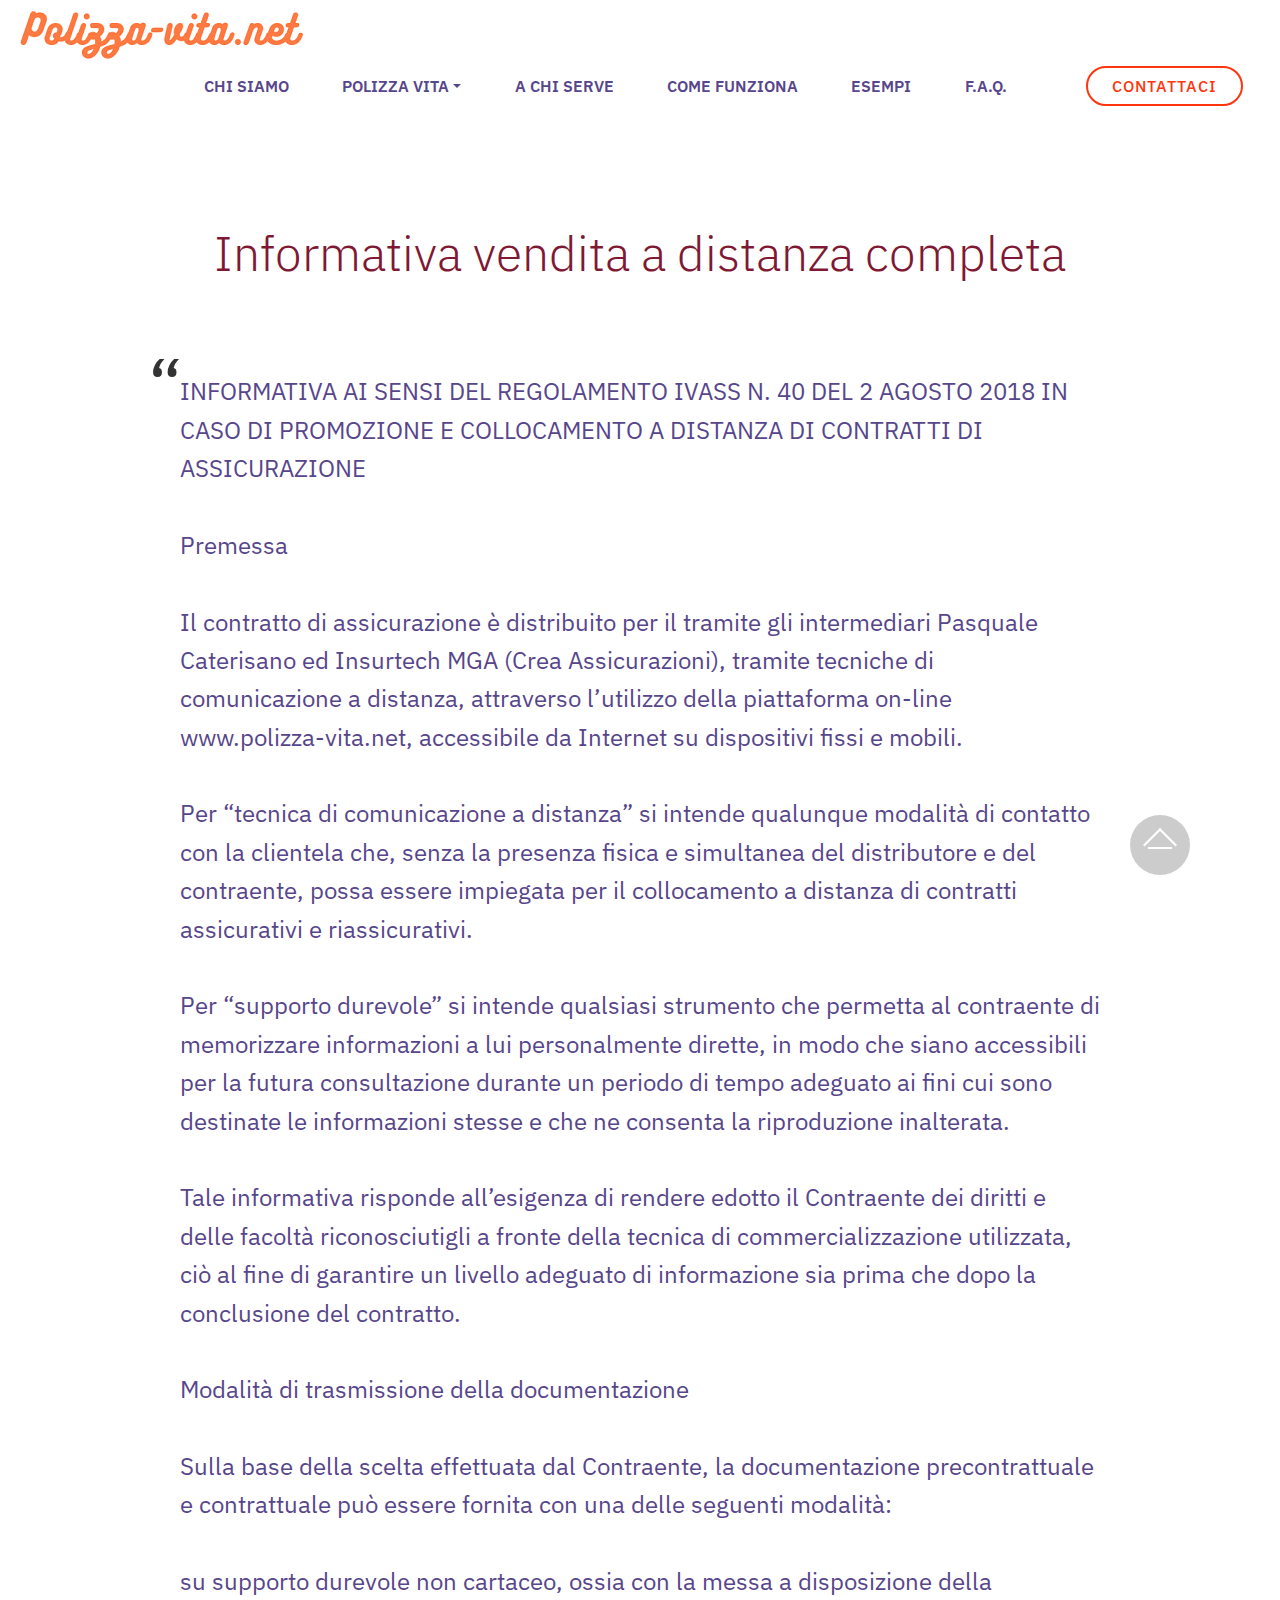
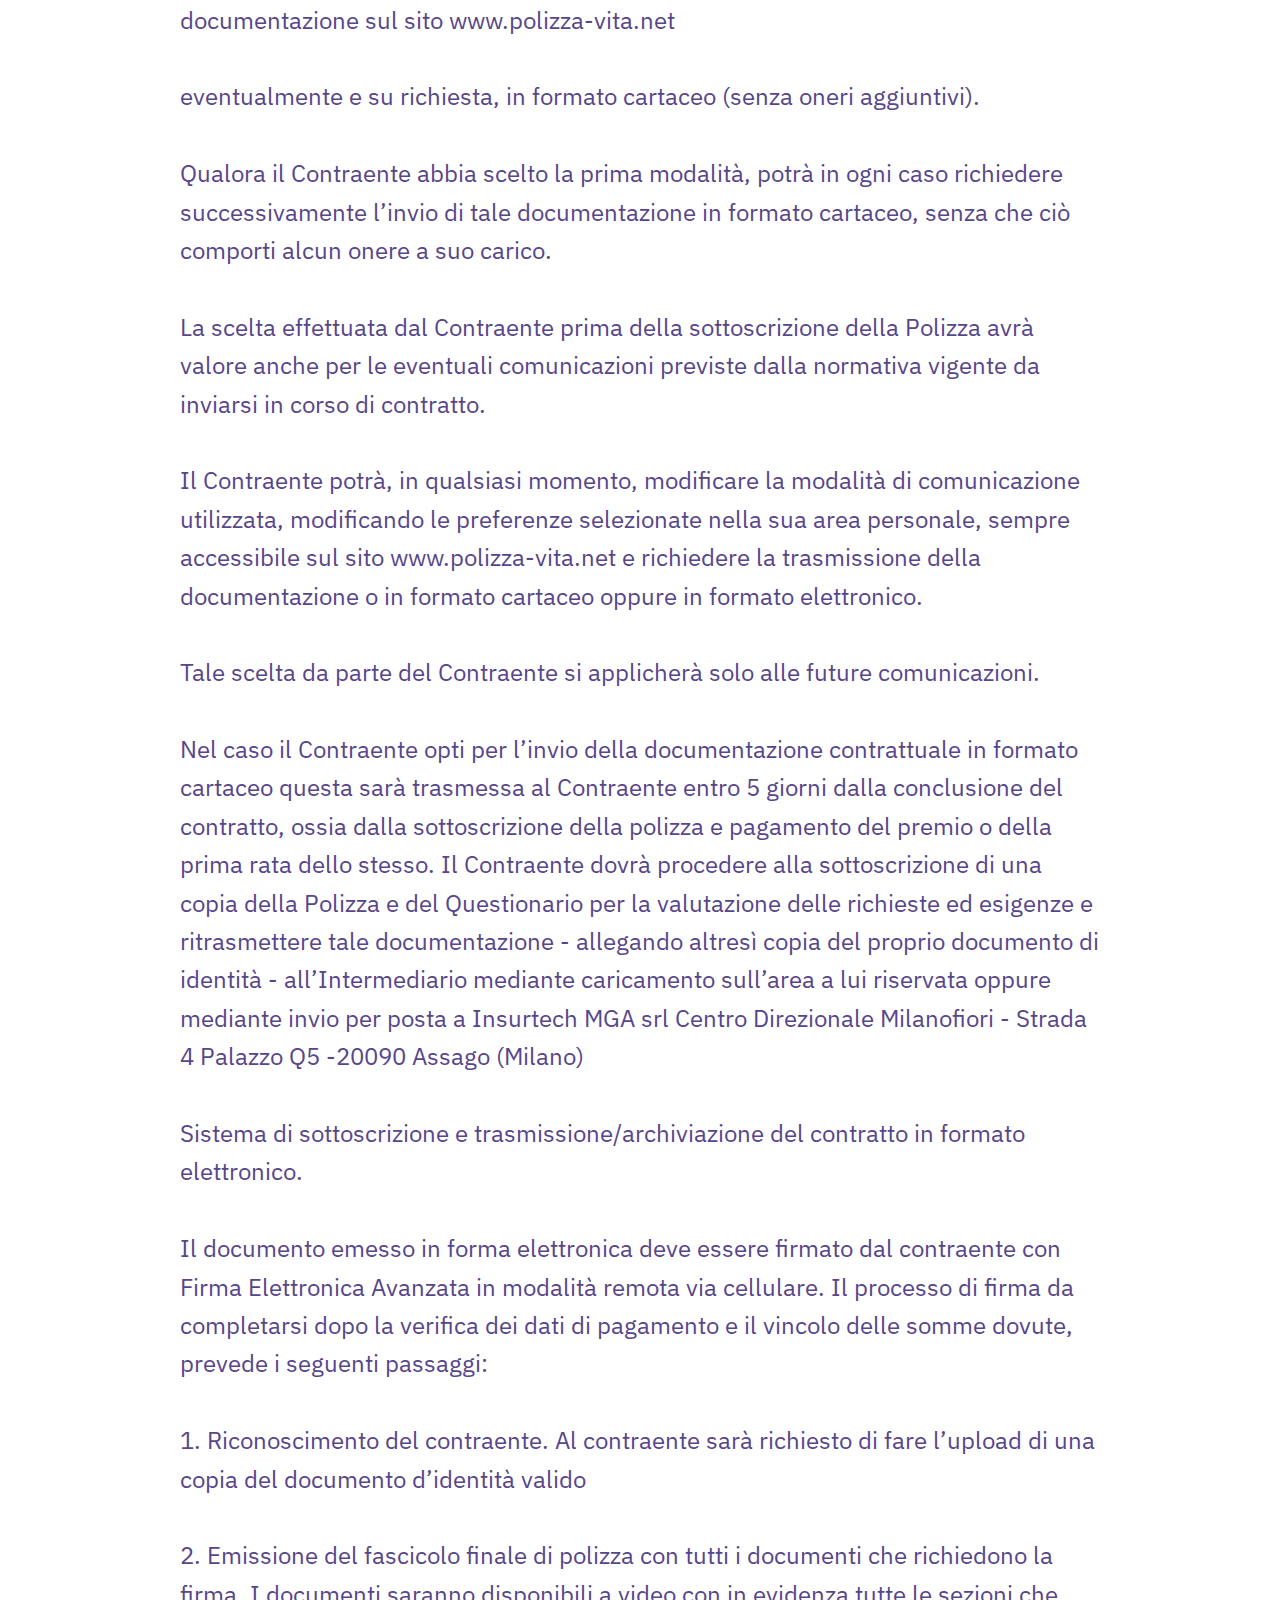
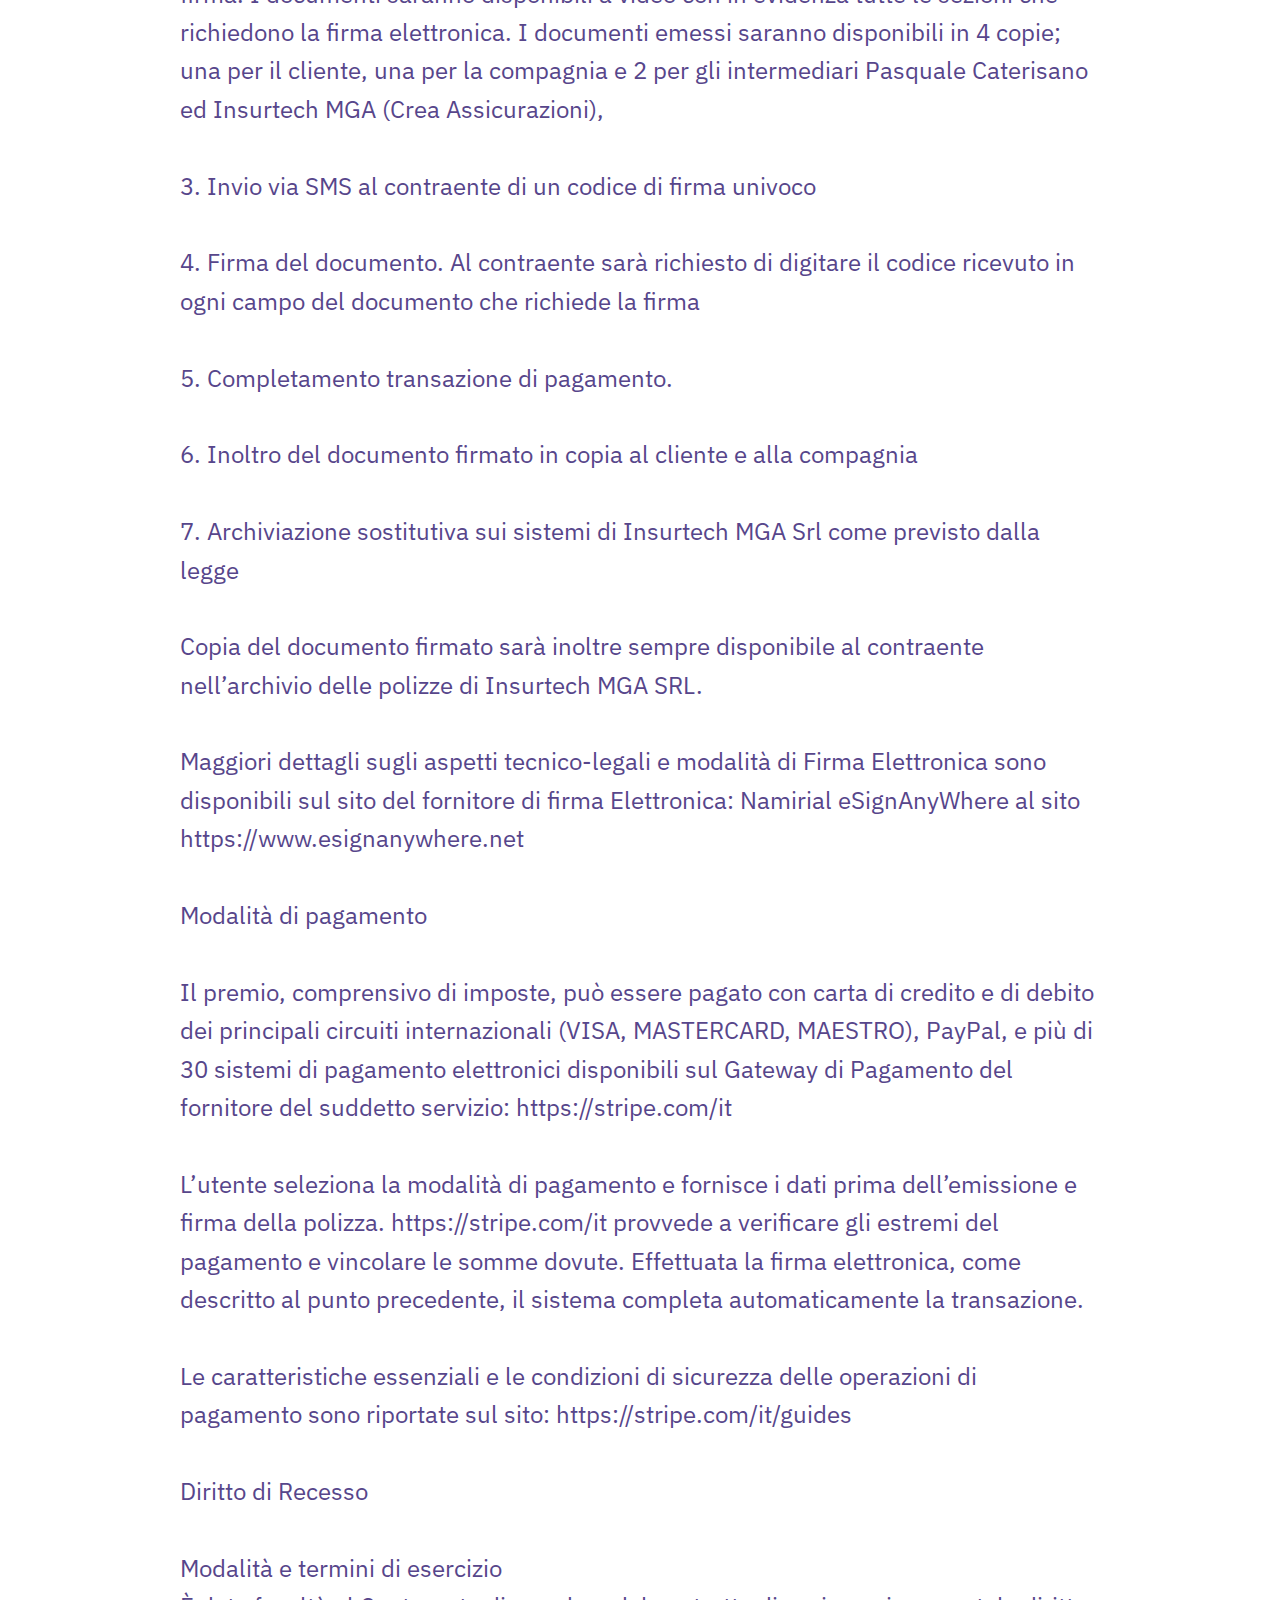
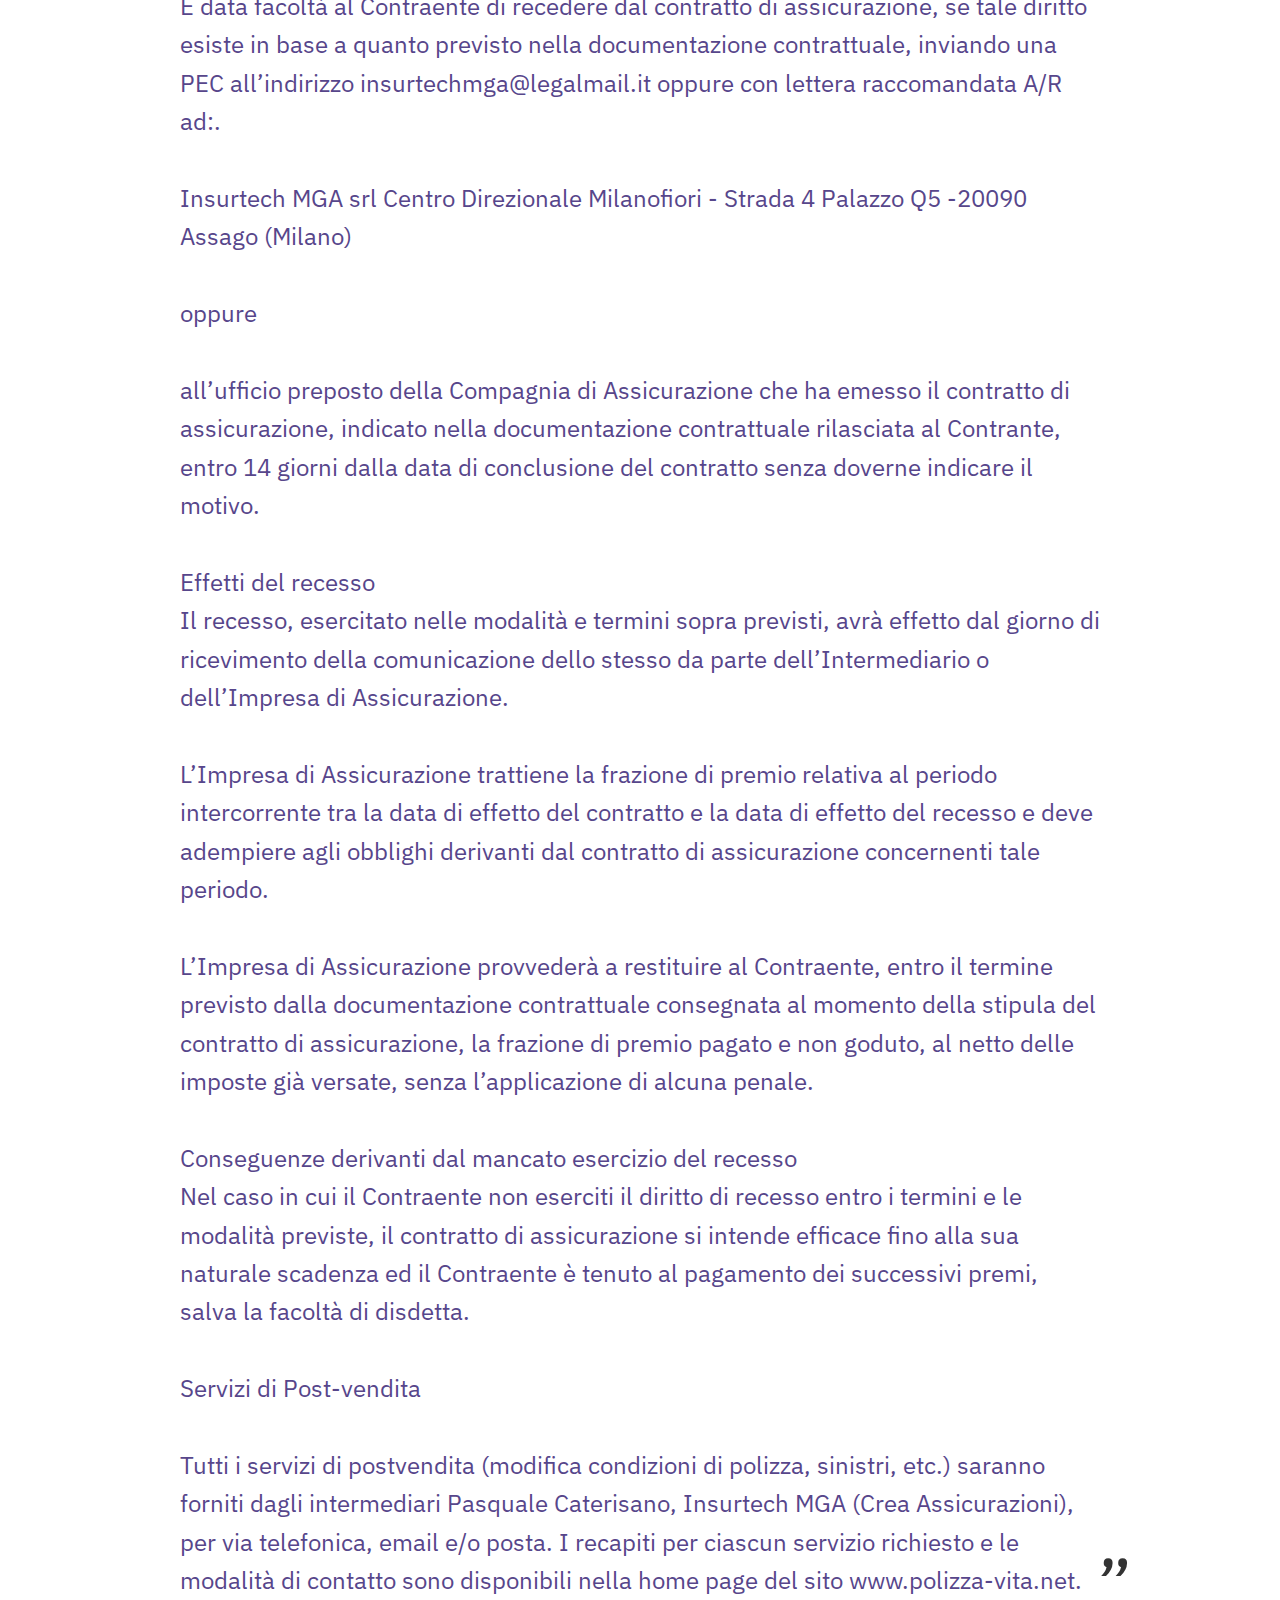
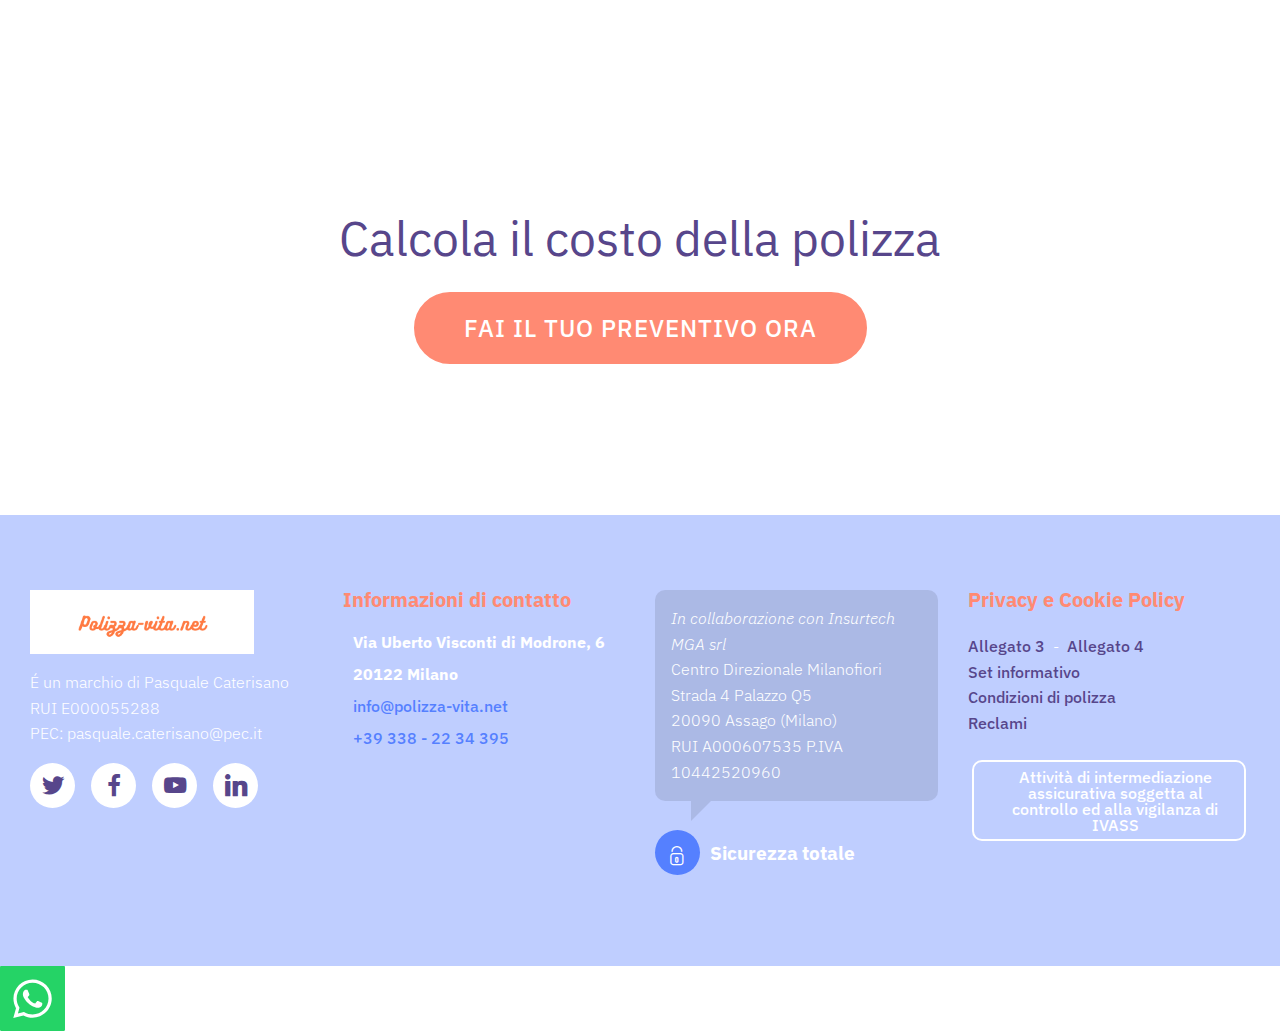
==== informativa-vendita-distanza.html @ acd8ead3 "create github pages" ====
<!DOCTYPE html>
<html  lang="it">
<head>
  
  <meta charset="UTF-8">
  <meta http-equiv="X-UA-Compatible" content="IE=edge">
  
  <meta name="twitter:card" content="summary_large_image"/>
  <meta name="twitter:image:src" content="assets/images/informativa-vendita-distanza-meta.png">
  <meta property="og:image" content="assets/images/informativa-vendita-distanza-meta.png">
  <meta name="twitter:title" content="Informativa vendita a distanza">
  <meta name="viewport" content="width=device-width, initial-scale=1, minimum-scale=1">
  <link rel="shortcut icon" href="assets/images/polizza-vita.net-ridimensionato-128x22.png" type="image/x-icon">
  <meta name="description" content="TCM Polizza decesso, assicurazione caso morte, che cos'è ed a cosa serve realmente.
Ecco le vere motivazioni per le quali, chiunque tra i 30 e i 55 anni, dovrebbe avere una polizza vita caso morte, per ripararsi dai rischi del decesso improvviso. ">
  
  
  <title>Informativa vendita a distanza</title>
  <link rel="stylesheet" href="assets/web/assets/mobirise-icons2/mobirise2.css">
  <link rel="stylesheet" href="assets/web/assets/mobirise-icons-bold/mobirise-icons-bold.css">
  <link rel="stylesheet" href="assets/tether/tether.min.css">
  <link rel="stylesheet" href="assets/bootstrap/css/bootstrap.min.css">
  <link rel="stylesheet" href="assets/bootstrap/css/bootstrap-grid.min.css">
  <link rel="stylesheet" href="assets/bootstrap/css/bootstrap-reboot.min.css">
  <link rel="stylesheet" href="assets/web/assets/gdpr-plugin/gdpr-styles.css">
  <link rel="stylesheet" href="assets/animatecss/animate.min.css">
  <link rel="stylesheet" href="assets/chatbutton/floating-wpp.css">
  <link rel="stylesheet" href="assets/dropdown/css/style.css">
  <link rel="stylesheet" href="assets/socicon/css/styles.css">
  <link rel="stylesheet" href="assets/theme/css/style.css">
  <link rel="preload" href="https://fonts.googleapis.com/css?family=IBM+Plex+Sans:100,100i,200,200i,300,300i,400,400i,500,500i,600,600i,700,700i&display=swap" as="style" onload="this.onload=null;this.rel='stylesheet'">
  <noscript><link rel="stylesheet" href="https://fonts.googleapis.com/css?family=IBM+Plex+Sans:100,100i,200,200i,300,300i,400,400i,500,500i,600,600i,700,700i&display=swap"></noscript>
  <link rel="preload" as="style" href="assets/mobirise/css/mbr-additional.css"><link rel="stylesheet" href="assets/mobirise/css/mbr-additional.css" type="text/css">
  
  
  
  

</head>
<body>
  
  <section class="menu cid-swQJCJijhW" once="menu" id="menu02-2r">
    


    <nav class="navbar navbar-dropdown navbar-expand-lg">
        <div class="navbar-brand">
            <span class="navbar-logo">
                <a href="index.html">
                    <img src="[data-uri]" alt="Polizza vita temporanea caso morte" title="" style="height: 3.8rem;" loading="lazy" class="lazyload" data-src="assets/images/polizza-vita.net-ridimensionato-297x52.png">
                </a>
            </span>
            
        </div>
        <button class="navbar-toggler" type="button" data-toggle="collapse" data-target="#navbarSupportedContent" aria-controls="navbarNavAltMarkup" aria-expanded="false" aria-label="Toggle navigation">
            <div class="hamburger">
                <span></span>
                <span></span>
                <span></span>
                <span></span>
            </div>
        </button>
        <div class="collapse navbar-collapse" id="navbarSupportedContent">
            <ul class="navbar-nav nav-dropdown" data-app-modern-menu="true"><li class="nav-item"><a class="nav-link link text-info display-4" href="index.html#forms03-8u" aria-expanded="false">CHI SIAMO</a><div class="dropdown-menu"></div></li>
                <li class="nav-item dropdown"><a class="nav-link link dropdown-toggle text-info display-4" href="index.html#menu02-a1" aria-expanded="false" data-toggle="dropdown-submenu">
                        POLIZZA VITA</a><div class="dropdown-menu"><a class="dropdown-item text-info display-4" href="index.html#menu02-a1" aria-expanded="false">New Item</a></div>
                    <div class="dropdown-menu">
                        <a class="dropdown-item text-info display-4" href="index.html#features01-6n" aria-expanded="false">Vantaggi</a>
                        <a class="dropdown-item text-info display-4" href="index.html#progress-bars01-62" aria-expanded="false">Valore</a>
                        <a class="dropdown-item text-info display-4" href="index.html#testimonials04-e" aria-expanded="false">Testimonianze</a><a class="text-info dropdown-item text-primary display-4" href="index.html#extContent16-12" aria-expanded="false">Una storia vera</a>
                    </div>
                </li>
                <li class="nav-item">
                    <a class="nav-link link text-info display-4" href="index.html#features05-6m" aria-expanded="false">
                        A CHI SERVE</a></li>
                <li class="nav-item"><a class="nav-link link text-info display-4" href="index.html#features03-i" aria-expanded="false">COME FUNZIONA</a></li>
                <li class="nav-item"><a class="nav-link link text-info display-4" href="index.html#pricing-tables02-6x" aria-expanded="false">ESEMPI</a></li>
                <li class="nav-item"><a class="nav-link link text-info display-4" href="index.html#accordion01-g" aria-expanded="false">F.A.Q.</a></li></ul>
            <div class="icons-menu">
                <a href="#" data-toggle="modal" data-target="#mbr-popup-d">
                    <span class="p-2 mbr-iconfont mobi-mbri-search mobi-mbri" style="color: rgb(87, 70, 139); fill: rgb(87, 70, 139);"></span>
                </a>
                
                
                
                
                
            </div>
            <div class="navbar-buttons px-2 mbr-section-btn"><a class="btn btn-sm btn-primary-outline display-4" href="index.html#forms03-8u">
                    CONTATTACI</a></div>
        </div>
    </nav>
</section>

<section class="mbr-section extContent cid-swQJCJU1oy" id="extContent16-2s">

    

    <div class="container">
        <div class="row justify-content-center">
            <div class="col-md-10 col-sm-12 text-section">
                
                <h3 class="mbr-section-title mbr-fonts-style align-center pb-4 display-2">Informativa vendita a distanza completa<br><br></h3>
                <p class="mbr-fonts-style mbr-text align-center display-5">INFORMATIVA AI SENSI DEL REGOLAMENTO IVASS N. 40 DEL 2 AGOSTO 2018 IN CASO DI PROMOZIONE E COLLOCAMENTO A DISTANZA DI CONTRATTI DI ASSICURAZIONE
<br>
<br>Premessa
<br>
<br>Il contratto di assicurazione è distribuito per il tramite gli intermediari Pasquale Caterisano ed Insurtech MGA (Crea Assicurazioni), tramite tecniche di comunicazione a distanza, attraverso l’utilizzo della piattaforma on-line www.polizza-vita.net, accessibile da Internet su dispositivi fissi e mobili. 
<br>
<br>Per “tecnica di comunicazione a distanza” si intende qualunque modalità di contatto con la clientela che, senza la presenza fisica e simultanea del distributore e del contraente, possa essere impiegata per il collocamento a distanza di contratti assicurativi e riassicurativi. 
<br>
<br>Per “supporto durevole” si intende qualsiasi strumento che permetta al contraente di memorizzare informazioni a lui personalmente dirette, in modo che siano accessibili per la futura consultazione durante un periodo di tempo adeguato ai fini cui sono destinate le informazioni stesse e che ne consenta la riproduzione inalterata.
<br>
<br>Tale informativa risponde all’esigenza di rendere edotto il Contraente dei diritti e delle facoltà riconosciutigli a fronte della tecnica di commercializzazione utilizzata, ciò al fine di garantire un livello adeguato di informazione sia prima che dopo la conclusione del contratto.
<br>
<br>Modalità di trasmissione della documentazione
<br>
<br>Sulla base della scelta effettuata dal Contraente, la documentazione precontrattuale e contrattuale può essere fornita con una delle seguenti modalità:
<br>
<br>su supporto durevole non cartaceo, ossia con la messa a disposizione della documentazione sul sito www.polizza-vita.net
<br>
<br>eventualmente e su richiesta, in formato cartaceo (senza oneri aggiuntivi).
<br>
<br>Qualora il Contraente abbia scelto la prima modalità, potrà in ogni caso richiedere successivamente l’invio di tale documentazione in formato cartaceo, senza che ciò comporti alcun onere a suo carico.
<br>
<br>La scelta effettuata dal Contraente prima della sottoscrizione della Polizza avrà valore anche per le eventuali comunicazioni previste dalla normativa vigente da inviarsi in corso di contratto.
<br>
<br>Il Contraente potrà, in qualsiasi momento, modificare la modalità di comunicazione utilizzata, modificando le preferenze selezionate nella sua area personale, sempre accessibile sul sito www.polizza-vita.net e richiedere la trasmissione della documentazione o in formato cartaceo oppure in formato elettronico.
<br>
<br>Tale scelta da parte del Contraente si applicherà solo alle future comunicazioni.
<br>
<br>Nel caso il Contraente opti per l’invio della documentazione contrattuale in formato cartaceo questa sarà trasmessa al Contraente entro 5 giorni dalla conclusione del contratto, ossia dalla sottoscrizione della polizza e pagamento del premio o della prima rata dello stesso. Il Contraente dovrà procedere alla sottoscrizione di una copia della Polizza e del Questionario per la valutazione delle richieste ed esigenze e ritrasmettere tale documentazione - allegando altresì copia del proprio documento di identità - all’Intermediario mediante caricamento sull’area a lui riservata oppure mediante invio per posta a Insurtech MGA srl Centro Direzionale Milanofiori - Strada 4 Palazzo Q5 -20090 Assago (Milano)
<br>
<br>Sistema di sottoscrizione e trasmissione/archiviazione del contratto in formato elettronico.
<br>
<br>Il documento emesso in forma elettronica deve essere firmato dal contraente con Firma Elettronica Avanzata in modalità remota via cellulare. Il processo di firma da completarsi dopo la verifica dei dati di pagamento e il vincolo delle somme dovute, prevede i seguenti passaggi:
<br>
<br>1. Riconoscimento del contraente. Al contraente sarà richiesto di fare l’upload di una copia del documento d’identità valido
<br>
<br>2. Emissione del fascicolo finale di polizza con tutti i documenti che richiedono la firma. I documenti saranno disponibili a video con in evidenza tutte le sezioni che richiedono la firma elettronica. I documenti emessi saranno disponibili in 4 copie; una per il cliente, una per la compagnia e 2 per gli intermediari Pasquale Caterisano ed Insurtech MGA (Crea Assicurazioni),
<br>
<br>3. Invio via SMS al contraente di un codice di firma univoco
<br>
<br>4. Firma del documento. Al contraente sarà richiesto di digitare il codice ricevuto in ogni campo del documento che richiede la firma
<br>
<br>5. Completamento transazione di pagamento.
<br>
<br>6. Inoltro del documento firmato in copia al cliente e alla compagnia
<br>
<br>7. Archiviazione sostitutiva sui sistemi di Insurtech MGA Srl come previsto dalla legge
<br>
<br>Copia del documento firmato sarà inoltre sempre disponibile al contraente nell’archivio delle polizze di Insurtech MGA SRL.
<br>
<br>Maggiori dettagli sugli aspetti tecnico-legali e modalità di Firma Elettronica sono disponibili sul sito del fornitore di firma Elettronica: Namirial eSignAnyWhere al sito&nbsp; https://www.esignanywhere.net
<br>
<br>Modalità di pagamento
<br>
<br>Il premio, comprensivo di imposte, può essere pagato con carta di credito e di debito dei principali circuiti internazionali (VISA, MASTERCARD, MAESTRO), PayPal, e più di 30 sistemi di pagamento elettronici disponibili sul Gateway di Pagamento del fornitore del suddetto servizio: https://stripe.com/it
<br>
<br>L’utente seleziona la modalità di pagamento e fornisce i dati prima dell’emissione e firma della polizza. https://stripe.com/it provvede a verificare gli estremi del pagamento e vincolare le somme dovute. Effettuata la firma elettronica, come descritto al punto precedente, il sistema completa automaticamente la transazione.
<br>
<br>Le caratteristiche essenziali e le condizioni di sicurezza delle operazioni di pagamento sono riportate sul sito: https://stripe.com/it/guides 
<br>
<br>Diritto di Recesso
<br>
<br>Modalità e termini di esercizio
<br>È data facoltà al Contraente di recedere dal contratto di assicurazione, se tale diritto esiste in base a quanto previsto nella documentazione contrattuale, inviando una PEC all’indirizzo insurtechmga@legalmail.it oppure con lettera raccomandata A/R ad:.
<br>
<br>Insurtech MGA srl Centro Direzionale Milanofiori - Strada 4 Palazzo Q5 -20090 Assago (Milano)
<br>
<br>oppure
<br>
<br>all’ufficio preposto della Compagnia di Assicurazione che ha emesso il contratto di assicurazione, indicato nella documentazione contrattuale rilasciata al Contrante, entro 14 giorni dalla data di conclusione del contratto senza doverne indicare il motivo.
<br>
<br>Effetti del recesso
<br>Il recesso, esercitato nelle modalità e termini sopra previsti, avrà effetto dal giorno di ricevimento della comunicazione dello stesso da parte dell’Intermediario o dell’Impresa di Assicurazione.
<br>
<br>L’Impresa di Assicurazione trattiene la frazione di premio relativa al periodo intercorrente tra la data di effetto del contratto e la data di effetto del recesso e deve adempiere agli obblighi derivanti dal contratto di assicurazione concernenti tale periodo.
<br>
<br>L’Impresa di Assicurazione provvederà a restituire al Contraente, entro il termine previsto dalla documentazione contrattuale consegnata al momento della stipula del contratto di assicurazione, la frazione di premio pagato e non goduto, al netto delle imposte già versate, senza l’applicazione di alcuna penale.
<br>
<br>Conseguenze derivanti dal mancato esercizio del recesso
<br>Nel caso in cui il Contraente non eserciti il diritto di recesso entro i termini e le modalità previste, il contratto di assicurazione si intende efficace fino alla sua naturale scadenza ed il Contraente è tenuto al pagamento dei successivi premi, salva la facoltà di disdetta.
<br>
<br>Servizi di Post-vendita
<br>
<br>Tutti i servizi di postvendita (modifica condizioni di polizza, sinistri, etc.) saranno forniti dagli intermediari Pasquale Caterisano, Insurtech MGA (Crea Assicurazioni), per via telefonica, email e/o posta. I recapiti per ciascun servizio richiesto e le modalità di contatto sono disponibili nella home page del sito www.polizza-vita.net.&nbsp;</p>
            </div>
        </div>
    </div>
</section>

<section class="cid-swQJCKfAcd" id="title02-2t">

    

    

    <div class="container align-center">
        <div class="row justify-content-md-start justify-content-md-center">
            <div class="mbr-white col-sm-12 col-md-10 col-lg-7">
                <h1 class="mbr-section-title mbr-regular align-center mbr-fonts-style display-2">Calcola il costo della polizza</h1>
                
                
                <div class="align-center mbr-section-btn"><a class="btn btn-md btn-primary display-5" href="https://caterisano.quoteandbuy.it/Prodotto/TCM" target="_blank">FAI IL TUO PREVENTIVO ORA</a></div>
            </div>
        </div>
    </div>
</section>

<section class="cid-swQJCKCNl6" id="footer03-2u">

    

    



    <div class="container">
        <div class="media-container-row content text-white">
            <div class="col-12 col-md-6 col-lg-3">
                <div class="media-wrap align-left">
                    
                        <img src="[data-uri]" alt="" title="" loading="lazy" class="lazyload" data-src="assets/images/polizza-vita.net.png">
                    
                </div>

                <p class="mbr-text align-left text1 mbr-fonts-style display-4">É&nbsp;un marchio di Pasquale Caterisano <br>RUI E000055288&nbsp;<br>PEC: pasquale.caterisano@pec.it&nbsp;<br></p>

                <div class="social-list align-left">
                    <div class="soc-item">
                        <a href="https://twitter.com/AssiDigital" target="_blank">
                            <span class="mbr-iconfont mbr-iconfont-social socicon-twitter socicon" style="color: rgb(87, 70, 139); fill: rgb(87, 70, 139);"></span>
                        </a>
                    </div>
                    <div class="soc-item">
                        <a href="https://www.facebook.com/WebMarketingAssicurativo/" target="_blank">
                            <span class="mbr-iconfont mbr-iconfont-social socicon-facebook socicon" style="color: rgb(87, 70, 139); fill: rgb(87, 70, 139);"></span>
                        </a>
                    </div>
                    <div class="soc-item">
                        <a href="https://www.youtube.com/c/PasqualeCaterisano/" target="_blank">
                            <span class="mbr-iconfont mbr-iconfont-social socicon-youtube socicon" style="color: rgb(87, 70, 139); fill: rgb(87, 70, 139);"></span>
                        </a>
                    </div>
                    <div class="soc-item">
                        <a href="https://www.linkedin.com/in/caterisano/" target="_blank">
                            <span class="mbr-iconfont mbr-iconfont-social socicon-linkedin socicon" style="color: rgb(87, 70, 139); fill: rgb(87, 70, 139);"></span>
                        </a>
                    </div>
                    

                </div>


            </div>
            <div class="col-12 col-md-6 col-lg-3 mbr-fonts-style display-4">
                <h5 class="pb-3 align-left"><strong>Informazioni di contatto</strong></h5>


                <div class="item">
                    <div class="card-img"><span class="mbr-iconfont img1 mobi-mbri-map-pin mobi-mbri"></span>
                    </div>
                    <div class="card-box">
                        <h4 class="item-title align-left mbr-fonts-style display-4"><strong>Via Uberto Visconti di Modrone, 6</strong></h4>
                    </div>
                </div>

                <div class="item">
                    <div class="card-img"><span class="mbr-iconfont img1 mobi-mbri-pin mobi-mbri"></span></div>
                    <div class="card-box">
                        <h4 class="item-title align-left mbr-fonts-style display-4"><strong>20122 Milano</strong></h4>
                    </div>
                </div>

                <div class="item">
                    <div class="card-img"><span class="mbr-iconfont img1 mobi-mbri-letter mobi-mbri"></span>
                    </div>
                    <div class="card-box">
                        <h4 class="item-title align-left mbr-fonts-style display-4"><a href="mailto:info@polizza-vita.net" class="text-secondary">info@polizza-vita.net</a></h4>
                    </div>
                </div>

                <div class="item">
                    <div class="card-img"><span class="mbr-iconfont img1 mobi-mbri-phone mobi-mbri"></span>
                    </div>
                    <div class="card-box">
                        <h4 class="item-title align-left mbr-fonts-style display-4"><a href="tel:+393382234395" class="text-secondary">+39 338 - 22 34 395</a></h4>
                    </div>
                </div>

                


            </div>
            <div class="col-12 col-md-6 col-lg-3 mbr-fonts-style display-7">

                <p class="mbr-text quote align-left mbr-fonts-style display-4"><em>In collaborazione con Insurtech MGA srl</em><br>Centro Direzionale Milanofiori
<br>Strada 4 Palazzo Q5
<br>20090 Assago (Milano)<br>RUI A000607535 P.IVA 10442520960<em><br></em></p>

                <div class="item">
                    <div class="card-img2"><span class="mbr-iconfont ico2 mbrib-lock" style="color: rgb(255, 255, 255); fill: rgb(255, 255, 255);"></span></div>
                    <div class="card-box">
                        <h4 class="theme align-left mbr-fonts-style display-7"><strong>Sicurezza totale</strong></h4>
                    </div>
                </div>
            </div>
            <div class="col-12 col-md-6 col-lg-3 mbr-fonts-style display-4">
                <h5 class="pb-3 align-left"><a href="https://crea-assicurazioni.com/it/Home/Privacy" target="_blank" class="text-primary"><strong>Privacy e Cookie Policy</strong></a></h5>
                <p class="mbr-text align-left text2 mbr-fonts-style display-4">
                    <a href="https://www.polizza-vita.net/Allegati-3-4-4ter-nuovi-Pasquale-Caterisano.pdf" class="text-info text-primary" target="_blank">Allegato 3 </a>&nbsp;- &nbsp;<a href="https://www.polizza-vita.net/Allegati-3-4-4ter-nuovi-Pasquale-Caterisano.pdf" class="text-info text-primary" target="_blank">Allegato 4</a><br><a href="https://www.polizza-vita.net/Set-Informativo-Completo-SquareLife-TCM.pdf" class="text-info" target="_blank">Set informativo</a><br><a href="https://www.polizza-vita.net/Set-Informativo-Completo-SquareLife-TCM.pdf" class="text-info" target="_blank">Condizioni di polizza</a><br><a href="reclami.html" class="text-info">Reclami</a><br></p>

                <div class="mbr-section-btn align-left"><a class="btn btn-md btn-white-outline display-4" href="https://www.ivass.it/" target="_blank"><span class="mobi-mbri mobi-mbri-protect mbr-iconfont mbr-iconfont-btn"></span>Attività di intermediazione assicurativa soggetta al controllo ed alla vigilanza di IVASS</a></div>

            </div>
        </div>


    </div>
</section>

<div id="custom-html-2w"><div class="wrapper">
  <div class="h_iframe">
    <!-- a transparent image is preferable -->
    <img class="ratio lazyload" src="[data-uri]" loading="lazy" data-src="https://caterisano.quoteandbuy.it/Prodotto/TCM">
    <iframe frameborder="0" height="auto" width="auto" scrolling="no" src="[data-uri]" allowfullscreen="" loading="lazy" class="lazyload" data-src="https://caterisano.quoteandbuy.it/Prodotto/TCM"></iframe>
  </div>
</div></div>


<script src="assets/web/assets/jquery/jquery.min.js"></script>
  <script src="assets/popper/popper.min.js"></script>
  <script src="assets/tether/tether.min.js"></script>
  <script src="assets/bootstrap/js/bootstrap.min.js"></script>
  <script src="assets/web/assets/cookies-alert-plugin/cookies-alert-core.js"></script>
  <script src="assets/web/assets/cookies-alert-plugin/cookies-alert-script.js"></script>
  <script src="assets/smoothscroll/smooth-scroll.js"></script>
  <script src="assets/viewportchecker/jquery.viewportchecker.js"></script>
  <script src="assets/chatbutton/floating-wpp.js"></script>
  <script src="assets/chatbutton/script.js"></script>
  <script src="assets/dropdown/js/nav-dropdown.js"></script>
  <script src="assets/dropdown/js/navbar-dropdown.js"></script>
  <script src="assets/touchswipe/jquery.touch-swipe.min.js"></script>
  <script src="assets/theme/js/script.js"></script>
  
  
  
<div id="cookie-dialog" style="display: none;"><div id="cookiesdirective"><div style="position: fixed; top: 0; right: 0; bottom: 0; left: 0; background-color: rgb(0, 0, 0); opacity: 0.39; z-index: 9999;"></div><div style="position: fixed; top: 0; right: 0; bottom: 0; left: 0; display: flex; align-items: center; z-index: 10000"><div class="cookie-wrapper" style="position: relative; width: 100%; max-width: 500px; margin-right: auto; margin-left: auto; padding: 1rem; text-align: center; border-radius: .3rem; box-shadow: 0 10px 40px 0 rgba(0,0,0,0.2); color:#424a4d; background:rgba(234, 239, 241, 0.99);"><div class="mbr-text"><p class="display-7">Al fine di migliorare l’usabilità raccogliamo dati di navigazione degli utenti sul sito tramite cookie (piccoli file di dati che vengono trasferiti tramite il Browser) eventualmente anche di terze parti. L’utente ha facoltà di impostare il proprio browser in modo che non accetti i cookies oppure può cancellarli in qualsiasi momento. Andando avanti con la navigazione sul sito acconsenti all'utilizzo degli stessi cookie.

We use cookies to give you the best experience. Se vuoi, puoi leggere la nostra <a style="color: #424a4d; text-decoration: underline;" href="https://www.iubenda.com/privacy-policy/23735829/legal">cookie policy completa</a>,nella sezione "Definizioni e riferimenti legali".</p></div><div class="mbr-section-btn"><a style="margin:0;;" class="btn btn-sm btn-primary display-7" id="impliedsubmit">Ok, sono d'accordo.</a></div></div></div></div></div>
  <input name="cookieData" type="hidden" data-cookie-customdialogselector="#cookie-dialog" data-cookie-colortext="#424a4d" data-cookie-colorbg="rgba(234, 239, 241, 0.99)" data-cookie-textbutton="Ok, sono d" accordo.'="" data-cookie-colorbutton="" data-cookie-colorlink="#424a4d" data-cookie-underlinelink="true" data-cookie-text="Al fine di migliorare l’usabilità raccogliamo dati di navigazione degli utenti sul sito tramite cookie (piccoli file di dati che vengono trasferiti tramite il Browser) eventualmente anche di terze parti. L’utente ha facoltà di impostare il proprio browser in modo che non accetti i cookies oppure può cancellarli in qualsiasi momento. Andando avanti con la navigazione sul sito acconsenti all'utilizzo degli stessi cookie.

We use cookies to give you the best experience. Se vuoi, puoi leggere la nostra <a href='https://www.iubenda.com/privacy-policy/23735829/legal'>cookie policy completa</a>,nella sezione " definizioni="" e="" riferimenti="" legali"."="">
   <div id="scrollToTop" class="scrollToTop mbr-arrow-up"><a style="text-align: center;"><i class="mbr-arrow-up-icon mbr-arrow-up-icon-cm cm-icon cm-icon-smallarrow-up"></i></a></div>
    <input name="animation" type="hidden">
  <script>"use strict";if("loading"in HTMLImageElement.prototype){document.querySelectorAll('img[loading="lazy"],iframe[loading="lazy"]').forEach(e=>{e.src=e.dataset.src,e.style.paddingTop=100*e.getAttribute("data-aspectratio")+"%",e.style.height=0,e.onload=function(){e.removeAttribute("style")}})}else{const e=document.createElement("script");e.src="https://cdnjs.cloudflare.com/ajax/libs/lazysizes/5.1.2/lazysizes.min.js",document.body.appendChild(e)}</script>

<div id="chatbutton-wa" data-phone="+393382234395" data-showpopup="true" data-headertitle="👋 Scrivimi su WhatsApp!" data-popupmessage="Ciao👋

Se hai dubbi o perplessità, (o anche se vuoi semplicemente salutarmi), scrivimi quì un messaggio, sarò ben felice di fornirti una risposta utile 🔥

Pasquale Caterisano" data-placeholder="Scrivi qui il tuo messaggio" data-position="left" data-headercolor="#39847a" data-backgroundcolor="#e5ddd5" data-autoopentimeout="5" data-size="65px"><div class="floating-wpp-button" style="width: 65px; height: 65px;"><div class="floating-wpp-button-image"><!--?xml version="1.0" encoding="UTF-8" standalone="no"?--><svg xmlns="http://www.w3.org/2000/svg" xmlns:xlink="http://www.w3.org/1999/xlink" style="isolation:isolate" viewBox="0 0 800 800" width="65" height="65"><defs><clipPath id="_clipPath_A3g8G5hPEGG2L0B6hFCxamU4cc8rfqzQ"><rect width="800" height="800"></rect></clipPath></defs><g clip-path="url(#_clipPath_A3g8G5hPEGG2L0B6hFCxamU4cc8rfqzQ)"><g><path d=" M 787.59 800 L 12.41 800 C 5.556 800 0 793.332 0 785.108 L 0 14.892 C 0 6.667 5.556 0 12.41 0 L 787.59 0 C 794.444 0 800 6.667 800 14.892 L 800 785.108 C 800 793.332 794.444 800 787.59 800 Z " fill="rgb(37,211,102)"></path></g><g><path d=" M 508.558 450.429 C 502.67 447.483 473.723 433.24 468.325 431.273 C 462.929 429.308 459.003 428.328 455.078 434.22 C 451.153 440.114 439.869 453.377 436.434 457.307 C 433 461.236 429.565 461.729 423.677 458.78 C 417.79 455.834 398.818 449.617 376.328 429.556 C 358.825 413.943 347.008 394.663 343.574 388.768 C 340.139 382.873 343.207 379.687 346.155 376.752 C 348.804 374.113 352.044 369.874 354.987 366.436 C 357.931 362.999 358.912 360.541 360.875 356.614 C 362.837 352.683 361.857 349.246 360.383 346.299 C 358.912 343.352 347.136 314.369 342.231 302.579 C 337.451 291.099 332.597 292.654 328.983 292.472 C 325.552 292.301 321.622 292.265 317.698 292.265 C 313.773 292.265 307.394 293.739 301.996 299.632 C 296.6 305.527 281.389 319.772 281.389 348.752 C 281.389 377.735 302.487 405.731 305.431 409.661 C 308.376 413.592 346.949 473.062 406.015 498.566 C 420.062 504.634 431.03 508.256 439.581 510.969 C 453.685 515.451 466.521 514.818 476.666 513.302 C 487.978 511.613 511.502 499.06 516.409 485.307 C 521.315 471.55 521.315 459.762 519.842 457.307 C 518.371 454.851 514.446 453.377 508.558 450.429 Z  M 401.126 597.117 L 401.047 597.117 C 365.902 597.104 331.431 587.661 301.36 569.817 L 294.208 565.572 L 220.08 585.017 L 239.866 512.743 L 235.21 505.332 C 215.604 474.149 205.248 438.108 205.264 401.1 C 205.307 293.113 293.17 205.257 401.204 205.257 C 453.518 205.275 502.693 225.674 539.673 262.696 C 576.651 299.716 597.004 348.925 596.983 401.258 C 596.939 509.254 509.078 597.117 401.126 597.117 Z  M 567.816 234.565 C 523.327 190.024 464.161 165.484 401.124 165.458 C 271.24 165.458 165.529 271.161 165.477 401.085 C 165.46 442.617 176.311 483.154 196.932 518.892 L 163.502 641 L 288.421 608.232 C 322.839 627.005 361.591 636.901 401.03 636.913 L 401.126 636.913 L 401.127 636.913 C 530.998 636.913 636.717 531.2 636.77 401.274 C 636.794 338.309 612.306 279.105 567.816 234.565" fill-rule="evenodd" fill="rgb(255,255,255)"></path></g></g></svg></div></div></div>
 </body>
</html>
---- assets/web/assets/mobirise-icons-bold/mobirise-icons-bold.css ----
@font-face {
  font-family: 'mobirise-icons-bold';
  font-display: swap;
  src:  url('mobirise-icons-bold.eot?m1l4yr');
  src:  url('mobirise-icons-bold.eot?m1l4yr#iefix') format('embedded-opentype'),
    url('mobirise-icons-bold.ttf?m1l4yr') format('truetype'),
    url('mobirise-icons-bold.woff?m1l4yr') format('woff'),
    url('mobirise-icons-bold.svg?m1l4yr#mobirise-icons-bold') format('svg');
  font-weight: normal;
  font-style: normal;
}

[class^="mbrib-"], [class*="mbrib-"] {
  /* use !important to prevent issues with browser extensions that change fonts */
  font-family: 'mobirise-icons-bold' !important;
  speak: none;
  font-style: normal;
  font-weight: normal;
  font-variant: normal;
  text-transform: none;
  line-height: 1;

  /* Better Font Rendering =========== */
  -webkit-font-smoothing: antialiased;
  -moz-osx-font-smoothing: grayscale;
}

.mbrib-add-submenu:before {
  content: "\e900";
}
.mbrib-alert:before {
  content: "\e901";
}
.mbrib-align-center:before {
  content: "\e902";
}
.mbrib-align-justify:before {
  content: "\e903";
}
.mbrib-align-left:before {
  content: "\e904";
}
.mbrib-align-right:before {
  content: "\e905";
}
.mbrib-android:before {
  content: "\e906";
}
.mbrib-apple:before {
  content: "\e907";
}
.mbrib-arrow-down:before {
  content: "\e908";
}
.mbrib-arrow-next:before {
  content: "\e909";
}
.mbrib-arrow-prev:before {
  content: "\e90a";
}
.mbrib-arrow-up:before {
  content: "\e90b";
}
.mbrib-bold:before {
  content: "\e90c";
}
.mbrib-bookmark:before {
  content: "\e90d";
}
.mbrib-bootstrap:before {
  content: "\e90e";
}
.mbrib-briefcase:before {
  content: "\e90f";
}
.mbrib-browse:before {
  content: "\e910";
}
.mbrib-bulleted-list:before {
  content: "\e911";
}
.mbrib-calendar:before {
  content: "\e912";
}
.mbrib-camera:before {
  content: "\e913";
}
.mbrib-cart-add:before {
  content: "\e914";
}
.mbrib-cart-full:before {
  content: "\e915";
}
.mbrib-cash:before {
  content: "\e916";
}
.mbrib-change-style:before {
  content: "\e917";
}
.mbrib-chat:before {
  content: "\e918";
}
.mbrib-clock:before {
  content: "\e919";
}
.mbrib-close:before {
  content: "\e91a";
}
.mbrib-cloud:before {
  content: "\e91b";
}
.mbrib-code:before {
  content: "\e91c";
}
.mbrib-contact-form:before {
  content: "\e91d";
}
.mbrib-credit-card:before {
  content: "\e91e";
}
.mbrib-cursor-click:before {
  content: "\e91f";
}
.mbrib-cust-feedback:before {
  content: "\e920";
}
.mbrib-database:before {
  content: "\e921";
}
.mbrib-delivery:before {
  content: "\e922";
}
.mbrib-desktop:before {
  content: "\e923";
}
.mbrib-devices:before {
  content: "\e924";
}
.mbrib-down:before {
  content: "\e925";
}
.mbrib-download:before {
  content: "\e926";
}
.mbrib-drag-n-drop:before {
  content: "\e927";
}
.mbrib-drag-n-drop2:before {
  content: "\e928";
}
.mbrib-edit:before {
  content: "\e929";
}
.mbrib-edit2:before {
  content: "\e92a";
}
.mbrib-error:before {
  content: "\e92b";
}
.mbrib-extension:before {
  content: "\e92c";
}
.mbrib-features:before {
  content: "\e92d";
}
.mbrib-file:before {
  content: "\e92e";
}
.mbrib-flag:before {
  content: "\e92f";
}
.mbrib-folder:before {
  content: "\e930";
}
.mbrib-gift:before {
  content: "\e931";
}
.mbrib-github:before {
  content: "\e932";
}
.mbrib-globe-2:before {
  content: "\e933";
}
.mbrib-globe:before {
  content: "\e934";
}
.mbrib-growing-chart:before {
  content: "\e935";
}
.mbrib-hearth:before {
  content: "\e936";
}
.mbrib-help:before {
  content: "\e937";
}
.mbrib-home:before {
  content: "\e938";
}
.mbrib-hot-cup:before {
  content: "\e939";
}
.mbrib-idea:before {
  content: "\e93a";
}
.mbrib-image-gallery:before {
  content: "\e93b";
}
.mbrib-image-slider:before {
  content: "\e93c";
}
.mbrib-info:before {
  content: "\e93d";
}
.mbrib-italic:before {
  content: "\e93e";
}
.mbrib-key:before {
  content: "\e93f";
}
.mbrib-laptop:before {
  content: "\e940";
}
.mbrib-layers:before {
  content: "\e941";
}
.mbrib-left-right:before {
  content: "\e942";
}
.mbrib-left:before {
  content: "\e943";
}
.mbrib-letter:before {
  content: "\e944";
}
.mbrib-like:before {
  content: "\e945";
}
.mbrib-link:before {
  content: "\e946";
}
.mbrib-lock:before {
  content: "\e947";
}
.mbrib-login:before {
  content: "\e948";
}
.mbrib-logout:before {
  content: "\e949";
}
.mbrib-magic-stick:before {
  content: "\e94a";
}
.mbrib-map-pin:before {
  content: "\e94b";
}
.mbrib-menu:before {
  content: "\e94c";
}
.mbrib-mobile:before {
  content: "\e94d";
}
.mbrib-mobile2:before {
  content: "\e94e";
}
.mbrib-mobirise:before {
  content: "\e94f";
}
.mbrib-more-horizontal:before {
  content: "\e950";
}
.mbrib-more-vertical:before {
  content: "\e951";
}
.mbrib-music:before {
  content: "\e952";
}
.mbrib-new-file:before {
  content: "\e953";
}
.mbrib-numbered-list:before {
  content: "\e954";
}
.mbrib-opened-folder:before {
  content: "\e955";
}
.mbrib-pages:before {
  content: "\e956";
}
.mbrib-paper-plane:before {
  content: "\e957";
}
.mbrib-paperclip:before {
  content: "\e958";
}
.mbrib-photo:before {
  content: "\e959";
}
.mbrib-photos:before {
  content: "\e95a";
}
.mbrib-pin:before {
  content: "\e95b";
}
.mbrib-play:before {
  content: "\e95c";
}
.mbrib-plus:before {
  content: "\e95d";
}
.mbrib-preview:before {
  content: "\e95e";
}
.mbrib-print:before {
  content: "\e95f";
}
.mbrib-protect:before {
  content: "\e960";
}
.mbrib-question:before {
  content: "\e961";
}
.mbrib-quote-left:before {
  content: "\e962";
}
.mbrib-quote-right:before {
  content: "\e963";
}
.mbrib-redo:before {
  content: "\e964";
}
.mbrib-refresh:before {
  content: "\e965";
}
.mbrib-responsive:before {
  content: "\e966";
}
.mbrib-right:before {
  content: "\e967";
}
.mbrib-rocket:before {
  content: "\e968";
}
.mbrib-sad-face:before {
  content: "\e969";
}
.mbrib-sale:before {
  content: "\e96a";
}
.mbrib-save:before {
  content: "\e96b";
}
.mbrib-search:before {
  content: "\e96c";
}
.mbrib-setting:before {
  content: "\e96d";
}
.mbrib-setting2:before {
  content: "\e96e";
}
.mbrib-setting3:before {
  content: "\e96f";
}
.mbrib-share:before {
  content: "\e970";
}
.mbrib-shopping-bag:before {
  content: "\e971";
}
.mbrib-shopping-basket:before {
  content: "\e972";
}
.mbrib-shopping-cart:before {
  content: "\e973";
}
.mbrib-sites:before {
  content: "\e974";
}
.mbrib-smile-face:before {
  content: "\e975";
}
.mbrib-speed:before {
  content: "\e976";
}
.mbrib-star:before {
  content: "\e977";
}
.mbrib-success:before {
  content: "\e978";
}
.mbrib-sun:before {
  content: "\e979";
}
.mbrib-sun2:before {
  content: "\e97a";
}
.mbrib-tablet-vertical:before {
  content: "\e97b";
}
.mbrib-tablet:before {
  content: "\e97c";
}
.mbrib-target:before {
  content: "\e97d";
}
.mbrib-timer:before {
  content: "\e97e";
}
.mbrib-to-ftp:before {
  content: "\e97f";
}
.mbrib-to-local-drive:before {
  content: "\e980";
}
.mbrib-touch-swipe:before {
  content: "\e981";
}
.mbrib-touch:before {
  content: "\e982";
}
.mbrib-trash:before {
  content: "\e983";
}
.mbrib-underline:before {
  content: "\e984";
}
.mbrib-undo:before {
  content: "\e985";
}
.mbrib-unlink:before {
  content: "\e986";
}
.mbrib-unlock:before {
  content: "\e987";
}
.mbrib-up-down:before {
  content: "\e988";
}
.mbrib-up:before {
  content: "\e989";
}
.mbrib-update:before {
  content: "\e98a";
}
.mbrib-upload:before {
  content: "\e98b";
}
.mbrib-user:before {
  content: "\e98c";
}
.mbrib-user2:before {
  content: "\e98d";
}
.mbrib-users:before {
  content: "\e98e";
}
.mbrib-video-play:before {
  content: "\e98f";
}
.mbrib-video:before {
  content: "\e990";
}
.mbrib-watch:before {
  content: "\e991";
}
.mbrib-website-theme:before {
  content: "\e992";
}
.mbrib-wifi:before {
  content: "\e993";
}
.mbrib-windows:before {
  content: "\e994";
}
.mbrib-zoom-out:before {
  content: "\e995";
}
---- assets/web/assets/gdpr-plugin/gdpr-styles.css ----
.gdpr-block {
    padding: 10px;
    font-size: 14px;
    display: block;
    width: 100%;
    text-align: center;
}
.gdpr-block.covert {
	display: none;
}
.textGDPR {
    position: relative;
}
.gdpr-block label span.textGDPR input[name='gdpr']{
    width: 15px;
    height: 15px;
    margin: 0;
    position: absolute;
    top: 3px;
    left: -20px;
}
.gdpr-block label {
    color: #a7a7a7;
    vertical-align: middle;
    user-select: none;
    margin-bottom: 0;
}
---- assets/socicon/css/styles.css ----
@charset "UTF-8";

@font-face {
  font-family: 'Socicon';
  src:  url('../fonts/socicon.eot');
  src:  url('../fonts/socicon.eot?#iefix') format('embedded-opentype'),
    url('../fonts/socicon.woff2') format('woff2'),
    url('../fonts/socicon.ttf') format('truetype'),
    url('../fonts/socicon.woff') format('woff'),
    url('../fonts/socicon.svg#socicon') format('svg');
  font-weight: normal;
  font-style: normal;
}

[data-icon]:before {
  font-family: "socicon" !important;
  content: attr(data-icon);
  font-style: normal !important;
  font-weight: normal !important;
  font-variant: normal !important;
  text-transform: none !important;
  speak: none;
  line-height: 1;
  -webkit-font-smoothing: antialiased;
  -moz-osx-font-smoothing: grayscale;
}

[class^="socicon-"], [class*=" socicon-"] {
  /* use !important to prevent issues with browser extensions that change fonts */
  font-family: 'Socicon' !important;
  speak: none;
  font-style: normal;
  font-weight: normal;
  font-variant: normal;
  text-transform: none;
  line-height: 1;

  /* Better Font Rendering =========== */
  -webkit-font-smoothing: antialiased;
  -moz-osx-font-smoothing: grayscale;
}

.socicon-eitaa:before {
  content: "\e97c";
}
.socicon-soroush:before {
  content: "\e97d";
}
.socicon-bale:before {
  content: "\e97e";
}
.socicon-zazzle:before {
  content: "\e97b";
}
.socicon-society6:before {
  content: "\e97a";
}
.socicon-redbubble:before {
  content: "\e979";
}
.socicon-avvo:before {
  content: "\e978";
}
.socicon-stitcher:before {
  content: "\e977";
}
.socicon-googlehangouts:before {
  content: "\e974";
}
.socicon-dlive:before {
  content: "\e975";
}
.socicon-vsco:before {
  content: "\e976";
}
.socicon-flipboard:before {
  content: "\e973";
}
.socicon-ubuntu:before {
  content: "\e958";
}
.socicon-artstation:before {
  content: "\e959";
}
.socicon-invision:before {
  content: "\e95a";
}
.socicon-torial:before {
  content: "\e95b";
}
.socicon-collectorz:before {
  content: "\e95c";
}
.socicon-seenthis:before {
  content: "\e95d";
}
.socicon-googleplaymusic:before {
  content: "\e95e";
}
.socicon-debian:before {
  content: "\e95f";
}
.socicon-filmfreeway:before {
  content: "\e960";
}
.socicon-gnome:before {
  content: "\e961";
}
.socicon-itchio:before {
  content: "\e962";
}
.socicon-jamendo:before {
  content: "\e963";
}
.socicon-mix:before {
  content: "\e964";
}
.socicon-sharepoint:before {
  content: "\e965";
}
.socicon-tinder:before {
  content: "\e966";
}
.socicon-windguru:before {
  content: "\e967";
}
.socicon-cdbaby:before {
  content: "\e968";
}
.socicon-elementaryos:before {
  content: "\e969";
}
.socicon-stage32:before {
  content: "\e96a";
}
.socicon-tiktok:before {
  content: "\e96b";
}
.socicon-gitter:before {
  content: "\e96c";
}
.socicon-letterboxd:before {
  content: "\e96d";
}
.socicon-threema:before {
  content: "\e96e";
}
.socicon-splice:before {
  content: "\e96f";
}
.socicon-metapop:before {
  content: "\e970";
}
.socicon-naver:before {
  content: "\e971";
}
.socicon-remote:before {
  content: "\e972";
}
.socicon-internet:before {
  content: "\e957";
}
.socicon-moddb:before {
  content: "\e94b";
}
.socicon-indiedb:before {
  content: "\e94c";
}
.socicon-traxsource:before {
  content: "\e94d";
}
.socicon-gamefor:before {
  content: "\e94e";
}
.socicon-pixiv:before {
  content: "\e94f";
}
.socicon-myanimelist:before {
  content: "\e950";
}
.socicon-blackberry:before {
  content: "\e951";
}
.socicon-wickr:before {
  content: "\e952";
}
.socicon-spip:before {
  content: "\e953";
}
.socicon-napster:before {
  content: "\e954";
}
.socicon-beatport:before {
  content: "\e955";
}
.socicon-hackerone:before {
  content: "\e956";
}
.socicon-hackernews:before {
  content: "\e946";
}
.socicon-smashwords:before {
  content: "\e947";
}
.socicon-kobo:before {
  content: "\e948";
}
.socicon-bookbub:before {
  content: "\e949";
}
.socicon-mailru:before {
  content: "\e94a";
}
.socicon-gitlab:before {
  content: "\e945";
}
.socicon-instructables:before {
  content: "\e944";
}
.socicon-portfolio:before {
  content: "\e943";
}
.socicon-codered:before {
  content: "\e940";
}
.socicon-origin:before {
  content: "\e941";
}
.socicon-nextdoor:before {
  content: "\e942";
}
.socicon-udemy:before {
  content: "\e93f";
}
.socicon-livemaster:before {
  content: "\e93e";
}
.socicon-crunchbase:before {
  content: "\e93b";
}
.socicon-homefy:before {
  content: "\e93c";
}
.socicon-calendly:before {
  content: "\e93d";
}
.socicon-realtor:before {
  content: "\e90f";
}
.socicon-tidal:before {
  content: "\e910";
}
.socicon-qobuz:before {
  content: "\e911";
}
.socicon-natgeo:before {
  content: "\e912";
}
.socicon-mastodon:before {
  content: "\e913";
}
.socicon-unsplash:before {
  content: "\e914";
}
.socicon-homeadvisor:before {
  content: "\e915";
}
.socicon-angieslist:before {
  content: "\e916";
}
.socicon-codepen:before {
  content: "\e917";
}
.socicon-slack:before {
  content: "\e918";
}
.socicon-openaigym:before {
  content: "\e919";
}
.socicon-logmein:before {
  content: "\e91a";
}
.socicon-fiverr:before {
  content: "\e91b";
}
.socicon-gotomeeting:before {
  content: "\e91c";
}
.socicon-aliexpress:before {
  content: "\e91d";
}
.socicon-guru:before {
  content: "\e91e";
}
.socicon-appstore:before {
  content: "\e91f";
}
.socicon-homes:before {
  content: "\e920";
}
.socicon-zoom:before {
  content: "\e921";
}
.socicon-alibaba:before {
  content: "\e922";
}
.socicon-craigslist:before {
  content: "\e923";
}
.socicon-wix:before {
  content: "\e924";
}
.socicon-redfin:before {
  content: "\e925";
}
.socicon-googlecalendar:before {
  content: "\e926";
}
.socicon-shopify:before {
  content: "\e927";
}
.socicon-freelancer:before {
  content: "\e928";
}
.socicon-seedrs:before {
  content: "\e929";
}
.socicon-bing:before {
  content: "\e92a";
}
.socicon-doodle:before {
  content: "\e92b";
}
.socicon-bonanza:before {
  content: "\e92c";
}
.socicon-squarespace:before {
  content: "\e92d";
}
.socicon-toptal:before {
  content: "\e92e";
}
.socicon-gust:before {
  content: "\e92f";
}
.socicon-ask:before {
  content: "\e930";
}
.socicon-trulia:before {
  content: "\e931";
}
.socicon-loomly:before {
  content: "\e932";
}
.socicon-ghost:before {
  content: "\e933";
}
.socicon-upwork:before {
  content: "\e934";
}
.socicon-fundable:before {
  content: "\e935";
}
.socicon-booking:before {
  content: "\e936";
}
.socicon-googlemaps:before {
  content: "\e937";
}
.socicon-zillow:before {
  content: "\e938";
}
.socicon-niconico:before {
  content: "\e939";
}
.socicon-toneden:before {
  content: "\e93a";
}
.socicon-augment:before {
  content: "\e908";
}
.socicon-bitbucket:before {
  content: "\e909";
}
.socicon-fyuse:before {
  content: "\e90a";
}
.socicon-yt-gaming:before {
  content: "\e90b";
}
.socicon-sketchfab:before {
  content: "\e90c";
}
.socicon-mobcrush:before {
  content: "\e90d";
}
.socicon-microsoft:before {
  content: "\e90e";
}
.socicon-pandora:before {
  content: "\e907";
}
.socicon-messenger:before {
  content: "\e906";
}
.socicon-gamewisp:before {
  content: "\e905";
}
.socicon-bloglovin:before {
  content: "\e904";
}
.socicon-tunein:before {
  content: "\e903";
}
.socicon-gamejolt:before {
  content: "\e901";
}
.socicon-trello:before {
  content: "\e902";
}
.socicon-spreadshirt:before {
  content: "\e900";
}
.socicon-500px:before {
  content: "\e000";
}
.socicon-8tracks:before {
  content: "\e001";
}
.socicon-airbnb:before {
  content: "\e002";
}
.socicon-alliance:before {
  content: "\e003";
}
.socicon-amazon:before {
  content: "\e004";
}
.socicon-amplement:before {
  content: "\e005";
}
.socicon-android:before {
  content: "\e006";
}
.socicon-angellist:before {
  content: "\e007";
}
.socicon-apple:before {
  content: "\e008";
}
.socicon-appnet:before {
  content: "\e009";
}
.socicon-baidu:before {
  content: "\e00a";
}
.socicon-bandcamp:before {
  content: "\e00b";
}
.socicon-battlenet:before {
  content: "\e00c";
}
.socicon-mixer:before {
  content: "\e00d";
}
.socicon-bebee:before {
  content: "\e00e";
}
.socicon-bebo:before {
  content: "\e00f";
}
.socicon-behance:before {
  content: "\e010";
}
.socicon-blizzard:before {
  content: "\e011";
}
.socicon-blogger:before {
  content: "\e012";
}
.socicon-buffer:before {
  content: "\e013";
}
.socicon-chrome:before {
  content: "\e014";
}
.socicon-coderwall:before {
  content: "\e015";
}
.socicon-curse:before {
  content: "\e016";
}
.socicon-dailymotion:before {
  content: "\e017";
}
.socicon-deezer:before {
  content: "\e018";
}
.socicon-delicious:before {
  content: "\e019";
}
.socicon-deviantart:before {
  content: "\e01a";
}
.socicon-diablo:before {
  content: "\e01b";
}
.socicon-digg:before {
  content: "\e01c";
}
.socicon-discord:before {
  content: "\e01d";
}
.socicon-disqus:before {
  content: "\e01e";
}
.socicon-douban:before {
  content: "\e01f";
}
.socicon-draugiem:before {
  content: "\e020";
}
.socicon-dribbble:before {
  content: "\e021";
}
.socicon-drupal:before {
  content: "\e022";
}
.socicon-ebay:before {
  content: "\e023";
}
.socicon-ello:before {
  content: "\e024";
}
.socicon-endomodo:before {
  content: "\e025";
}
.socicon-envato:before {
  content: "\e026";
}
.socicon-etsy:before {
  content: "\e027";
}
.socicon-facebook:before {
  content: "\e028";
}
.socicon-feedburner:before {
  content: "\e029";
}
.socicon-filmweb:before {
  content: "\e02a";
}
.socicon-firefox:before {
  content: "\e02b";
}
.socicon-flattr:before {
  content: "\e02c";
}
.socicon-flickr:before {
  content: "\e02d";
}
.socicon-formulr:before {
  content: "\e02e";
}
.socicon-forrst:before {
  content: "\e02f";
}
.socicon-foursquare:before {
  content: "\e030";
}
.socicon-friendfeed:before {
  content: "\e031";
}
.socicon-github:before {
  content: "\e032";
}
.socicon-goodreads:before {
  content: "\e033";
}
.socicon-google:before {
  content: "\e034";
}
.socicon-googlescholar:before {
  content: "\e035";
}
.socicon-googlegroups:before {
  content: "\e036";
}
.socicon-googlephotos:before {
  content: "\e037";
}
.socicon-googleplus:before {
  content: "\e038";
}
.socicon-grooveshark:before {
  content: "\e039";
}
.socicon-hackerrank:before {
  content: "\e03a";
}
.socicon-hearthstone:before {
  content: "\e03b";
}
.socicon-hellocoton:before {
  content: "\e03c";
}
.socicon-heroes:before {
  content: "\e03d";
}
.socicon-smashcast:before {
  content: "\e03e";
}
.socicon-horde:before {
  content: "\e03f";
}
.socicon-houzz:before {
  content: "\e040";
}
.socicon-icq:before {
  content: "\e041";
}
.socicon-identica:before {
  content: "\e042";
}
.socicon-imdb:before {
  content: "\e043";
}
.socicon-instagram:before {
  content: "\e044";
}
.socicon-issuu:before {
  content: "\e045";
}
.socicon-istock:before {
  content: "\e046";
}
.socicon-itunes:before {
  content: "\e047";
}
.socicon-keybase:before {
  content: "\e048";
}
.socicon-lanyrd:before {
  content: "\e049";
}
.socicon-lastfm:before {
  content: "\e04a";
}
.socicon-line:before {
  content: "\e04b";
}
.socicon-linkedin:before {
  content: "\e04c";
}
.socicon-livejournal:before {
  content: "\e04d";
}
.socicon-lyft:before {
  content: "\e04e";
}
.socicon-macos:before {
  content: "\e04f";
}
.socicon-mail:before {
  content: "\e050";
}
.socicon-medium:before {
  content: "\e051";
}
.socicon-meetup:before {
  content: "\e052";
}
.socicon-mixcloud:before {
  content: "\e053";
}
.socicon-modelmayhem:before {
  content: "\e054";
}
.socicon-mumble:before {
  content: "\e055";
}
.socicon-myspace:before {
  content: "\e056";
}
.socicon-newsvine:before {
  content: "\e057";
}
.socicon-nintendo:before {
  content: "\e058";
}
.socicon-npm:before {
  content: "\e059";
}
.socicon-odnoklassniki:before {
  content: "\e05a";
}
.socicon-openid:before {
  content: "\e05b";
}
.socicon-opera:before {
  content: "\e05c";
}
.socicon-outlook:before {
  content: "\e05d";
}
.socicon-overwatch:before {
  content: "\e05e";
}
.socicon-patreon:before {
  content: "\e05f";
}
.socicon-paypal:before {
  content: "\e060";
}
.socicon-periscope:before {
  content: "\e061";
}
.socicon-persona:before {
  content: "\e062";
}
.socicon-pinterest:before {
  content: "\e063";
}
.socicon-play:before {
  content: "\e064";
}
.socicon-player:before {
  content: "\e065";
}
.socicon-playstation:before {
  content: "\e066";
}
.socicon-pocket:before {
  content: "\e067";
}
.socicon-qq:before {
  content: "\e068";
}
.socicon-quora:before {
  content: "\e069";
}
.socicon-raidcall:before {
  content: "\e06a";
}
.socicon-ravelry:before {
  content: "\e06b";
}
.socicon-reddit:before {
  content: "\e06c";
}
.socicon-renren:before {
  content: "\e06d";
}
.socicon-researchgate:before {
  content: "\e06e";
}
.socicon-residentadvisor:before {
  content: "\e06f";
}
.socicon-reverbnation:before {
  content: "\e070";
}
.socicon-rss:before {
  content: "\e071";
}
.socicon-sharethis:before {
  content: "\e072";
}
.socicon-skype:before {
  content: "\e073";
}
.socicon-slideshare:before {
  content: "\e074";
}
.socicon-smugmug:before {
  content: "\e075";
}
.socicon-snapchat:before {
  content: "\e076";
}
.socicon-songkick:before {
  content: "\e077";
}
.socicon-soundcloud:before {
  content: "\e078";
}
.socicon-spotify:before {
  content: "\e079";
}
.socicon-stackexchange:before {
  content: "\e07a";
}
.socicon-stackoverflow:before {
  content: "\e07b";
}
.socicon-starcraft:before {
  content: "\e07c";
}
.socicon-stayfriends:before {
  content: "\e07d";
}
.socicon-steam:before {
  content: "\e07e";
}
.socicon-storehouse:before {
  content: "\e07f";
}
.socicon-strava:before {
  content: "\e080";
}
.socicon-streamjar:before {
  content: "\e081";
}
.socicon-stumbleupon:before {
  content: "\e082";
}
.socicon-swarm:before {
  content: "\e083";
}
.socicon-teamspeak:before {
  content: "\e084";
}
.socicon-teamviewer:before {
  content: "\e085";
}
.socicon-technorati:before {
  content: "\e086";
}
.socicon-telegram:before {
  content: "\e087";
}
.socicon-tripadvisor:before {
  content: "\e088";
}
.socicon-tripit:before {
  content: "\e089";
}
.socicon-triplej:before {
  content: "\e08a";
}
.socicon-tumblr:before {
  content: "\e08b";
}
.socicon-twitch:before {
  content: "\e08c";
}
.socicon-twitter:before {
  content: "\e08d";
}
.socicon-uber:before {
  content: "\e08e";
}
.socicon-ventrilo:before {
  content: "\e08f";
}
.socicon-viadeo:before {
  content: "\e090";
}
.socicon-viber:before {
  content: "\e091";
}
.socicon-viewbug:before {
  content: "\e092";
}
.socicon-vimeo:before {
  content: "\e093";
}
.socicon-vine:before {
  content: "\e094";
}
.socicon-vkontakte:before {
  content: "\e095";
}
.socicon-warcraft:before {
  content: "\e096";
}
.socicon-wechat:before {
  content: "\e097";
}
.socicon-weibo:before {
  content: "\e098";
}
.socicon-whatsapp:before {
  content: "\e099";
}
.socicon-wikipedia:before {
  content: "\e09a";
}
.socicon-windows:before {
  content: "\e09b";
}
.socicon-wordpress:before {
  content: "\e09c";
}
.socicon-wykop:before {
  content: "\e09d";
}
.socicon-xbox:before {
  content: "\e09e";
}
.socicon-xing:before {
  content: "\e09f";
}
.socicon-yahoo:before {
  content: "\e0a0";
}
.socicon-yammer:before {
  content: "\e0a1";
}
.socicon-yandex:before {
  content: "\e0a2";
}
.socicon-yelp:before {
  content: "\e0a3";
}
.socicon-younow:before {
  content: "\e0a4";
}
.socicon-youtube:before {
  content: "\e0a5";
}
.socicon-zapier:before {
  content: "\e0a6";
}
.socicon-zerply:before {
  content: "\e0a7";
}
.socicon-zomato:before {
  content: "\e0a8";
}
.socicon-zynga:before {
  content: "\e0a9";
}
---- assets/theme/css/style.css ----
/*!
 * Mobirise v4 theme (https://mobirise.com/)
 * Copyright 2017 Mobirise
 */
section {
  background-color: #eeeeee;
  overflow: hidden;
}

.form-control:focus {
  box-shadow: none;
}

:focus {
  outline: none;
}

section.menu {
  overflow: visible !important;
}

section,
.container,
.container-fluid {
  position: relative;
  word-wrap: break-word;
}

a.mbr-iconfont:hover {
  text-decoration: none;
}

.article .lead p,
.article .lead ul,
.article .lead ol,
.article .lead pre,
.article .lead blockquote {
  margin-bottom: 0;
}

a {
  font-style: normal;
  font-weight: 500;
  cursor: pointer;
}

a, a:hover {
  text-decoration: none;
}

figure {
  margin-bottom: 0;
}

body {
  color: #232323;
}

h1,
h2,
h3,
h4,
h5,
h6,
.h1,
.h2,
.h3,
.h4,
.h5,
.h6,
.display-1,
.display-2,
.display-3,
.display-4 {
  line-height: 1;
  word-break: break-word;
  word-wrap: break-word;
}

b,
strong {
  font-weight: bold;
}

blockquote {
  padding: 10px 0 10px 20px;
  position: relative;
  border-left: 2px solid;
  border-color: #ff3366;
}

input:-webkit-autofill, input:-webkit-autofill:hover, input:-webkit-autofill:focus, input:-webkit-autofill:active {
  transition-delay: 9999s;
  transition-property: background-color, color;
}

textarea[type="hidden"] {
  display: none;
}

body {
  position: relative;
}

section {
  background-position: 50% 50%;
  background-repeat: no-repeat;
  background-size: cover;
}

section .mbr-background-video,
section .mbr-background-video-preview {
  position: absolute;
  bottom: 0;
  left: 0;
  right: 0;
  top: 0;
}

.hidden {
  visibility: hidden;
}

.mbr-z-index20 {
  z-index: 20;
}

/*! Base colors */
.mbr-white {
  color: #ffffff;
}

.mbr-black {
  color: #000000;
}

.mbr-bg-white {
  background-color: #ffffff;
}

.mbr-bg-black {
  background-color: #000000;
}

/*! Text-aligns */
.align-left {
  text-align: left;
}

.align-center {
  text-align: center;
}

.align-right {
  text-align: right;
}

@media (max-width: 767px) {
  .align-left,
  .align-center,
  .align-right,
  .mbr-section-btn,
  .mbr-section-title {
    text-align: center;
  }
}

/*! Font-weight  */
.mbr-light {
  font-weight: 300;
}

.mbr-regular {
  font-weight: 400;
}

.mbr-semibold {
  font-weight: 500;
}

.mbr-bold {
  font-weight: 700;
}

/*! Media  */
.media-size-item {
  -moz-flex: 1 1 auto;
  -o-flex: 1 1 auto;
  flex: 1 1 auto;
}

.media-content {
  flex-basis: 100%;
}

.media-container-row {
  display: flex;
  flex-direction: row;
  flex-wrap: wrap;
  justify-content: center;
  align-content: center;
  align-items: start;
}

.media-container-row .media-size-item {
  width: 400px;
}

.media-container-column {
  display: flex;
  flex-direction: column;
  flex-wrap: wrap;
  justify-content: center;
  align-content: center;
  align-items: stretch;
}

.media-container-column > * {
  width: 100%;
}

@media (min-width: 992px) {
  .media-container-row {
    flex-wrap: nowrap;
  }
}

figure {
  overflow: hidden;
}

figure[mbr-media-size] {
  transition: width 0.1s;
}

.mbr-figure img,
.mbr-figure iframe {
  display: block;
  width: 100%;
}

.card {
  background-color: transparent;
  border: none;
}

.card-img {
  text-align: center;
  flex-shrink: 0;
  -webkit-flex-shrink: 0;
}

.media {
  max-width: 100%;
  margin: 0 auto;
}

.mbr-figure {
  -ms-grid-row-align: center;
  align-self: center;
}

.media-container > div {
  max-width: 100%;
}

.mbr-figure img,
.card-img img {
  width: 100%;
}

@media (max-width: 991px) {
  .media-size-item {
    width: auto !important;
  }
  .media {
    width: auto;
  }
  .mbr-figure {
    width: 100% !important;
  }
}

/*! Buttons */
.mbr-section-btn {
  margin-left: -.25rem;
  margin-right: -.25rem;
  font-size: 0;
}

nav .mbr-section-btn {
  margin-left: 0rem;
  margin-right: 0rem;
}

/*! Btn icon margin */
.btn .mbr-iconfont,
.btn.btn-sm .mbr-iconfont {
  cursor: pointer;
  margin-right: 0.5rem;
}

.btn.btn-md .mbr-iconfont,
.btn.btn-md .mbr-iconfont {
  margin-right: 0.8rem;
}

.mbr-regular {
  font-weight: 400;
}

.mbr-semibold {
  font-weight: 500;
}

.mbr-bold {
  font-weight: 700;
}

[type="submit"] {
  -webkit-appearance: none;
}

/*! Full-screen */
.mbr-fullscreen .mbr-overlay {
  min-height: 100vh;
}

.mbr-fullscreen {
  display: flex;
  display: -moz-flex;
  display: -ms-flex;
  display: -o-flex;
  align-items: center;
  -webkit-align-items: center;
  min-height: 100vh;
  padding-top: 3rem;
  padding-bottom: 3rem;
}

/*! Map */
.map {
  height: 25rem;
  position: relative;
}

.map iframe {
  width: 100%;
  height: 100%;
}

/* Form */
.form-asterisk {
  font-family: initial;
  position: absolute;
  top: -2px;
  font-weight: normal;
}

/*! Scroll to top arrow */
.mbr-arrow-up {
  bottom: 25px;
  right: 90px;
  position: fixed;
  text-align: right;
  z-index: 5000;
  color: #ffffff;
  font-size: 32px;
  transform: rotate(180deg);
  -webkit-transform: rotate(180deg);
}

.mbr-arrow-up a {
  background: rgba(0, 0, 0, 0.2);
  border-radius: 3px;
  color: #fff;
  display: inline-block;
  height: 60px;
  width: 60px;
  outline-style: none !important;
  position: relative;
  text-decoration: none;
  transition: all .3s ease-in-out;
  cursor: pointer;
  text-align: center;
}

.mbr-arrow-up a:hover {
  background-color: rgba(0, 0, 0, 0.4);
}

.mbr-arrow-up a i {
  line-height: 60px;
}

.mbr-arrow-up-icon {
  display: block;
  color: #fff;
}

.mbr-arrow-up-icon::before {
  content: "\203a";
  display: inline-block;
  font-family: serif;
  font-size: 32px;
  line-height: 1;
  font-style: normal;
  position: relative;
  top: 6px;
  left: -4px;
  -webkit-transform: rotate(-90deg);
  transform: rotate(-90deg);
}

/*! Arrow Down */
.mbr-arrow {
  position: absolute;
  bottom: 45px;
  left: 50%;
  width: 60px;
  height: 60px;
  cursor: pointer;
  background-color: rgba(80, 80, 80, 0.5);
  border-radius: 50%;
  -webkit-transform: translateX(-50%);
  transform: translateX(-50%);
}

.mbr-arrow > a {
  display: inline-block;
  text-decoration: none;
  outline-style: none;
  -webkit-animation: arrowdown 1.7s ease-in-out infinite;
  animation: arrowdown 1.7s ease-in-out infinite;
}

.mbr-arrow > a > i {
  position: absolute;
  top: -2px;
  left: 15px;
  font-size: 2rem;
}

@keyframes arrowdown {
  0% {
    transform: translateY(0px);
    -webkit-transform: translateY(0px);
  }
  50% {
    transform: translateY(-5px);
    -webkit-transform: translateY(-5px);
  }
  100% {
    transform: translateY(0px);
    -webkit-transform: translateY(0px);
  }
}

@-webkit-keyframes arrowdown {
  0% {
    transform: translateY(0px);
    -webkit-transform: translateY(0px);
  }
  50% {
    transform: translateY(-5px);
    -webkit-transform: translateY(-5px);
  }
  100% {
    transform: translateY(0px);
    -webkit-transform: translateY(0px);
  }
}

@media (max-width: 500px) {
  .mbr-arrow-up {
    left: 50%;
    right: auto;
    transform: translateX(-50%) rotate(180deg);
    -webkit-transform: translateX(-50%) rotate(180deg);
  }
}

/*Gradients animation*/
@keyframes gradient-animation {
  from {
    background-position: 0% 100%;
    -webkit-animation-timing-function: ease-in-out;
            animation-timing-function: ease-in-out;
  }
  to {
    background-position: 100% 0%;
    -webkit-animation-timing-function: ease-in-out;
            animation-timing-function: ease-in-out;
  }
}

@-webkit-keyframes gradient-animation {
  from {
    background-position: 0% 100%;
    -webkit-animation-timing-function: ease-in-out;
            animation-timing-function: ease-in-out;
  }
  to {
    background-position: 100% 0%;
    -webkit-animation-timing-function: ease-in-out;
            animation-timing-function: ease-in-out;
  }
}

.bg-gradient {
  background-size: 200% 200%;
  animation: gradient-animation 5s infinite alternate;
  -webkit-animation: gradient-animation 5s infinite alternate;
}

.menu .navbar-brand {
  display: -webkit-flex;
}

.menu .navbar-brand span {
  display: flex;
  display: -webkit-flex;
}

.menu .navbar-brand .navbar-caption-wrap {
  display: -webkit-flex;
}

.menu .navbar-brand .navbar-logo img {
  display: -webkit-flex;
}

@media (min-width: 768px) and (max-width: 991px) {
  .menu .navbar-toggleable-sm .navbar-nav {
    display: -ms-flexbox;
  }
}

@media (min-width: 992px) {
  .menu .navbar-nav.nav-dropdown {
    display: -webkit-flex;
  }
  .menu .navbar-toggleable-sm .navbar-collapse {
    display: -webkit-flex !important;
  }
}

@media (max-width: 767px) {
  .menu .navbar-collapse {
    overflow-y: auto;
    max-height: 80vh;
  }
  .menu .dropdown-menu {
    max-height: 60vh;
    overflow-y: auto;
  }
}

.navbar {
  display: -webkit-flex;
  -webkit-flex-wrap: wrap;
  -webkit-align-items: center;
  -webkit-justify-content: space-between;
}

.navbar-collapse {
  -webkit-flex-basis: 100%;
  -webkit-flex-grow: 1;
  -webkit-align-items: center;
}

.nav-dropdown .link {
  padding: .667em 1.667em !important;
  margin: 0 !important;
}

.nav {
  display: -webkit-flex;
  -webkit-flex-wrap: wrap;
}

.row {
  display: -webkit-flex;
  -webkit-flex-wrap: wrap;
}

.justify-content-center {
  -webkit-justify-content: center;
}

.form-inline {
  display: -webkit-flex;
  -webkit-align-items: center;
}

.card-wrapper {
  -webkit-flex: 1;
}

.carousel-control {
  z-index: 10;
  display: -webkit-flex;
  -webkit-align-items: center;
  -webkit-justify-content: center;
}

.carousel-controls {
  display: -webkit-flex;
}

.media {
  display: -webkit-flex;
}

.form-group:focus {
  outline: none;
}

.jq-selectbox__select {
  padding: 14px 30px;
  position: absolute;
  top: 0;
  left: 0;
  width: 100%;
}

.jq-selectbox__dropdown {
  position: absolute;
  top: 100%;
  left: 0 !important;
  width: 100% !important;
}

.jq-selectbox__trigger-arrow {
  -webkit-transform: translateY(-50%);
          transform: translateY(-50%);
}

.jq-selectbox li {
  padding: 14px 30px;
}

input[type="range"] {
  padding-left: 0 !important;
  padding-right: 0 !important;
}

.form .btn {
  margin: 0 !important;
}

.modal-dialog,
.modal-content {
  height: 100%;
}

.modal-dialog .carousel-inner {
  height: calc(100vh - 1.75rem);
}

@media (max-width: 575px) {
  .modal-dialog .carousel-inner {
    height: calc(100vh - 1rem);
  }
}

.carousel-item {
  text-align: center;
}

.carousel-item img {
  margin: auto;
}

.navbar-toggler {
  align-self: flex-start;
  padding: 0.25rem 0.75rem;
  font-size: 1.25rem;
  line-height: 1;
  background: transparent;
  border: 1px solid transparent;
  border-radius: 0.25rem;
}

.navbar-toggler:focus,
.navbar-toggler:hover {
  text-decoration: none;
}

.navbar-toggler-icon {
  display: inline-block;
  width: 1.5em;
  height: 1.5em;
  vertical-align: middle;
  content: "";
  background: no-repeat center center;
  background-size: 100% 100%;
}

.navbar-toggler-left {
  position: absolute;
  left: 1rem;
}

.navbar-toggler-right {
  position: absolute;
  right: 1rem;
}

@media (max-width: 575px) {
  .navbar-toggleable .navbar-nav .dropdown-menu {
    position: static;
    float: none;
  }
  .navbar-toggleable > .container {
    padding-right: 0;
    padding-left: 0;
  }
}

@media (min-width: 576px) {
  .navbar-toggleable {
    flex-direction: row;
    flex-wrap: nowrap;
    align-items: center;
  }
  .navbar-toggleable .navbar-nav {
    flex-direction: row;
  }
  .navbar-toggleable .navbar-nav .nav-link {
    padding-right: .5rem;
    padding-left: .5rem;
  }
  .navbar-toggleable > .container {
    display: flex;
    flex-wrap: nowrap;
    align-items: center;
  }
  .navbar-toggleable .navbar-collapse {
    display: flex !important;
    width: 100%;
  }
  .navbar-toggleable .navbar-toggler {
    display: none;
  }
}

@media (max-width: 767px) {
  .navbar-toggleable-sm .navbar-nav .dropdown-menu {
    position: static;
    float: none;
  }
  .navbar-toggleable-sm > .container {
    padding-right: 0;
    padding-left: 0;
  }
}

@media (min-width: 768px) {
  .navbar-toggleable-sm {
    flex-direction: row;
    flex-wrap: nowrap;
    align-items: center;
  }
  .navbar-toggleable-sm .navbar-nav {
    flex-direction: row;
  }
  .navbar-toggleable-sm .navbar-nav .nav-link {
    padding-right: .5rem;
    padding-left: .5rem;
  }
  .navbar-toggleable-sm > .container {
    display: flex;
    flex-wrap: nowrap;
    align-items: center;
  }
  .navbar-toggleable-sm .navbar-collapse {
    display: none;
    width: 100%;
  }
  .navbar-toggleable-sm .navbar-toggler {
    display: none;
  }
}

@media (max-width: 991px) {
  .navbar-toggleable-md .navbar-nav .dropdown-menu {
    position: static;
    float: none;
  }
  .navbar-toggleable-md > .container {
    padding-right: 0;
    padding-left: 0;
  }
}

@media (min-width: 992px) {
  .navbar-toggleable-md {
    flex-direction: row;
    flex-wrap: nowrap;
    align-items: center;
  }
  .navbar-toggleable-md .navbar-nav {
    flex-direction: row;
  }
  .navbar-toggleable-md .navbar-nav .nav-link {
    padding-right: .5rem;
    padding-left: .5rem;
  }
  .navbar-toggleable-md > .container {
    display: flex;
    flex-wrap: nowrap;
    align-items: center;
  }
  .navbar-toggleable-md .navbar-collapse {
    display: flex !important;
    width: 100%;
  }
  .navbar-toggleable-md .navbar-toggler {
    display: none;
  }
}

@media (max-width: 1199px) {
  .navbar-toggleable-lg .navbar-nav .dropdown-menu {
    position: static;
    float: none;
  }
  .navbar-toggleable-lg > .container {
    padding-right: 0;
    padding-left: 0;
  }
}

@media (min-width: 1200px) {
  .navbar-toggleable-lg {
    flex-direction: row;
    flex-wrap: nowrap;
    align-items: center;
  }
  .navbar-toggleable-lg .navbar-nav {
    flex-direction: row;
  }
  .navbar-toggleable-lg .navbar-nav .nav-link {
    padding-right: .5rem;
    padding-left: .5rem;
  }
  .navbar-toggleable-lg > .container {
    display: flex;
    flex-wrap: nowrap;
    align-items: center;
  }
  .navbar-toggleable-lg .navbar-collapse {
    display: flex !important;
    width: 100%;
  }
  .navbar-toggleable-lg .navbar-toggler {
    display: none;
  }
}

.navbar-toggleable-xl {
  flex-direction: row;
  flex-wrap: nowrap;
  align-items: center;
}

.navbar-toggleable-xl .navbar-nav .dropdown-menu {
  position: static;
  float: none;
}

.navbar-toggleable-xl > .container {
  padding-right: 0;
  padding-left: 0;
}

.navbar-toggleable-xl .navbar-nav {
  flex-direction: row;
}

.navbar-toggleable-xl .navbar-nav .nav-link {
  padding-right: .5rem;
  padding-left: .5rem;
}

.navbar-toggleable-xl > .container {
  display: flex;
  flex-wrap: nowrap;
  align-items: center;
}

.navbar-toggleable-xl .navbar-collapse {
  display: flex !important;
  width: 100%;
}

.navbar-toggleable-xl .navbar-toggler {
  display: none;
}

.card-img {
  width: auto;
}

.menu .navbar.collapsed:not(.beta-menu) {
  flex-direction: column;
}

.carousel-item.active,
.carousel-item-next,
.carousel-item-prev {
  display: flex;
}

.note-air-layout .dropup .dropdown-menu,
.note-air-layout .navbar-fixed-bottom .dropdown .dropdown-menu {
  bottom: initial !important;
}

html,
body {
  height: auto;
  min-height: 100vh;
}

.dropup .dropdown-toggle::after {
  display: none;
}

body {
  font-style: normal;
  line-height: 1.5;
}

.mbr-section-title {
  font-style: normal;
  line-height: 1.2;
}

.mbr-section-subtitle {
  line-height: 1.3;
}

.mbr-text {
  font-style: normal;
  line-height: 1.6;
}

.btn {
  font-weight: 500;
  border-width: 2px;
  font-style: normal;
  letter-spacing: 1px;
  margin: .4rem .8rem;
  white-space: normal;
  transition: all .3s ease-in-out;
  display: inline-flex;
  align-items: center;
  justify-content: center;
  word-break: break-word;
  -webkit-align-items: center;
  -webkit-justify-content: center;
  display: -webkit-inline-flex;
}

.btn-sm {
  font-weight: 500;
  letter-spacing: 1px;
  transition: all .3s ease-in-out;
}

.btn-md {
  font-weight: 500;
  letter-spacing: 1px;
  margin: .4rem .8rem !important;
  transition: all .3s ease-in-out;
}

.btn-lg {
  font-weight: 500;
  letter-spacing: 1px;
  margin: .4rem .8rem !important;
  transition: all .3s ease-in-out;
}

section:not(.menu) a[class^=text-] {
  position: relative;
}

section:not(.menu) a[class^=text-]:after {
  content: "";
  transition: all 0.3s;
  border-bottom: 1px solid currentColor;
  position: absolute;
  bottom: 0;
  left: 0;
  width: 0;
}

section:not(.menu) a[class^=text-]:hover:after {
  width: 100%;
}

.btn-form {
  margin: 0;
  border-radius: 0;
}

.btn-form:hover {
  cursor: pointer;
}

#scrollToTop a i:before {
  content: '';
  position: absolute;
  height: 40%;
  top: 25%;
  background: #fff;
  width: 2px;
  left: calc(50% - 1px);
}

#scrollToTop a i:after {
  content: '';
  position: absolute;
  display: block;
  border-top: 2px solid #fff;
  border-right: 2px solid #fff;
  width: 40%;
  height: 40%;
  left: 30%;
  bottom: 30%;
  transform: rotate(135deg);
  -webkit-transform: rotate(135deg);
}

/* Others*/
.note-check a[data-value=Rubik] {
  font-style: normal;
}

.mbr-arrow a {
  color: #ffffff;
}

@media (max-width: 767px) {
  .mbr-arrow {
    display: none;
  }
}

.form-control-label {
  position: relative;
  cursor: pointer;
  margin-bottom: .357em;
  padding: 0;
}

.alert {
  color: #ffffff;
  border-radius: 0;
  border: 0;
  font-size: .875rem;
  line-height: 1.5;
  margin-bottom: 1.875rem;
  padding: 1.25rem;
  position: relative;
}

.alert.alert-form::after {
  background-color: inherit;
  bottom: -7px;
  content: "";
  display: block;
  height: 14px;
  left: 50%;
  margin-left: -7px;
  position: absolute;
  transform: rotate(45deg);
  width: 14px;
  -webkit-transform: rotate(45deg);
}

.form-control {
  height: auto;
  background-color: #f5f6ff;
  box-shadow: none;
  color: #807d78;
  border: 1px solid #f5f6ff;
  border-radius: 10px;
  line-height: 1;
  min-height: 48px;
  padding: 14px 30px;
}

.form-control, .form-control:focus {
  color: #58468c;
  border: 1px solid #f5f6ff;
}

.form-active .form-control:invalid {
  border-color: red;
}

.mbr-overlay {
  background-color: #000;
  bottom: 0;
  left: 0;
  opacity: .5;
  position: absolute;
  right: 0;
  top: 0;
  z-index: 0;
  pointer-events: none;
}

blockquote {
  font-style: italic;
  padding: 10px 0 10px 20px;
  font-size: 1.09rem;
  position: relative;
  border-width: 3px;
}

ul,
ol,
pre,
blockquote {
  margin-bottom: 2.3125rem;
}

pre {
  background: #f4f4f4;
  padding: 10px 24px;
  white-space: pre-wrap;
}

.inactive {
  -webkit-user-select: none;
  -moz-user-select: none;
  -ms-user-select: none;
  user-select: none;
  pointer-events: none;
  -webkit-user-drag: none;
  user-drag: none;
}

.mbr-section__comments .row {
  justify-content: center;
  -webkit-justify-content: center;
}

@media (max-width: 767px) {
  .btn {
    font-size: .75rem !important;
  }
  .btn .mbr-iconfont {
    font-size: 1rem !important;
  }
}
---- assets/mobirise/css/mbr-additional.css ----
body {
  font-family: IBM Plex Sans;
}
.display-1 {
  font-family: 'IBM Plex Sans', sans-serif;
  font-size: 3.8rem;
}
.display-1 > .mbr-iconfont {
  font-size: 6.08rem;
}
.display-2 {
  font-family: 'IBM Plex Sans', sans-serif;
  font-size: 3rem;
}
.display-2 > .mbr-iconfont {
  font-size: 4.8rem;
}
.display-4 {
  font-family: 'IBM Plex Sans', sans-serif;
  font-size: 1rem;
}
.display-4 > .mbr-iconfont {
  font-size: 1.6rem;
  font-weight: 400;
}
.display-5 {
  font-family: 'IBM Plex Sans', sans-serif;
  font-size: 1.5rem;
}
.display-5 > .mbr-iconfont {
  font-size: 2.4rem;
}
.display-7 {
  font-family: 'IBM Plex Sans', sans-serif;
  font-size: 1.2rem;
}
.display-7 > .mbr-iconfont {
  font-size: 1.92rem;
}
/* ---- Fluid typography for mobile devices ---- */
/* 1.4 - font scale ratio ( bootstrap == 1.42857 ) */
/* 100vw - current viewport width */
/* (48 - 20)  48 == 48rem == 768px, 20 == 20rem == 320px(minimal supported viewport) */
/* 0.65 - min scale variable, may vary */
@media (max-width: 768px) {
  .display-1 {
    font-size: 3.04rem;
    font-size: calc( 1.98rem + (3.8 - 1.98) * ((100vw - 20rem) / (48 - 20)));
    line-height: calc( 1.4 * (1.98rem + (3.8 - 1.98) * ((100vw - 20rem) / (48 - 20))));
  }
  .display-2 {
    font-size: 2.4rem;
    font-size: calc( 1.7rem + (3 - 1.7) * ((100vw - 20rem) / (48 - 20)));
    line-height: calc( 1.4 * (1.7rem + (3 - 1.7) * ((100vw - 20rem) / (48 - 20))));
  }
  .display-4 {
    font-size: 0.8rem;
    font-size: calc( 1rem + (1 - 1) * ((100vw - 20rem) / (48 - 20)));
    line-height: calc( 1.4 * (1rem + (1 - 1) * ((100vw - 20rem) / (48 - 20))));
  }
  .display-5 {
    font-size: 1.2rem;
    font-size: calc( 1.175rem + (1.5 - 1.175) * ((100vw - 20rem) / (48 - 20)));
    line-height: calc( 1.4 * (1.175rem + (1.5 - 1.175) * ((100vw - 20rem) / (48 - 20))));
  }
}
/* Buttons */
.btn {
  padding: 1rem 3rem;
  border-radius: 3px;
}
.btn-sm {
  padding: 0.6rem 1.5rem;
  border-radius: 3px;
}
.btn-md {
  padding: 1rem 3rem;
  border-radius: 3px;
}
.btn-lg {
  padding: 1.2rem 3.2rem;
  border-radius: 3px;
}
.bg-primary {
  background-color: #ff8a73 !important;
}
.bg-success {
  background-color: #bfceff !important;
}
.bg-info {
  background-color: #57468b !important;
}
.bg-warning {
  background-color: #879a9f !important;
}
.bg-danger {
  background-color: #b1a374 !important;
}
.btn-primary,
.btn-primary:active {
  background-color: #ff8a73 !important;
  border-color: #ff8a73 !important;
  color: #ffffff !important;
}
.btn-primary:hover,
.btn-primary:focus,
.btn-primary.focus,
.btn-primary.active {
  color: #ffffff !important;
  background-color: #ff4a26 !important;
  border-color: #ff4a26 !important;
}
.btn-primary.disabled,
.btn-primary:disabled {
  color: #ffffff !important;
  background-color: #ff4a26 !important;
  border-color: #ff4a26 !important;
}
.btn-secondary,
.btn-secondary:active {
  background-color: #5580ff !important;
  border-color: #5580ff !important;
  color: #ffffff !important;
}
.btn-secondary:hover,
.btn-secondary:focus,
.btn-secondary.focus,
.btn-secondary.active {
  color: #ffffff !important;
  background-color: #0847ff !important;
  border-color: #0847ff !important;
}
.btn-secondary.disabled,
.btn-secondary:disabled {
  color: #ffffff !important;
  background-color: #0847ff !important;
  border-color: #0847ff !important;
}
.btn-info,
.btn-info:active {
  background-color: #57468b !important;
  border-color: #57468b !important;
  color: #ffffff !important;
}
.btn-info:hover,
.btn-info:focus,
.btn-info.focus,
.btn-info.active {
  color: #ffffff !important;
  background-color: #372c58 !important;
  border-color: #372c58 !important;
}
.btn-info.disabled,
.btn-info:disabled {
  color: #ffffff !important;
  background-color: #372c58 !important;
  border-color: #372c58 !important;
}
.btn-success,
.btn-success:active {
  background-color: #bfceff !important;
  border-color: #bfceff !important;
  color: #002dbf !important;
}
.btn-success:hover,
.btn-success:focus,
.btn-success.focus,
.btn-success.active {
  color: #002dbf !important;
  background-color: #7293ff !important;
  border-color: #7293ff !important;
}
.btn-success.disabled,
.btn-success:disabled {
  color: #002dbf !important;
  background-color: #7293ff !important;
  border-color: #7293ff !important;
}
.btn-warning,
.btn-warning:active {
  background-color: #879a9f !important;
  border-color: #879a9f !important;
  color: #ffffff !important;
}
.btn-warning:hover,
.btn-warning:focus,
.btn-warning.focus,
.btn-warning.active {
  color: #ffffff !important;
  background-color: #617479 !important;
  border-color: #617479 !important;
}
.btn-warning.disabled,
.btn-warning:disabled {
  color: #ffffff !important;
  background-color: #617479 !important;
  border-color: #617479 !important;
}
.btn-danger,
.btn-danger:active {
  background-color: #b1a374 !important;
  border-color: #b1a374 !important;
  color: #ffffff !important;
}
.btn-danger:hover,
.btn-danger:focus,
.btn-danger.focus,
.btn-danger.active {
  color: #ffffff !important;
  background-color: #8b7d4e !important;
  border-color: #8b7d4e !important;
}
.btn-danger.disabled,
.btn-danger:disabled {
  color: #ffffff !important;
  background-color: #8b7d4e !important;
  border-color: #8b7d4e !important;
}
.btn-white {
  color: #333333 !important;
}
.btn-white,
.btn-white:active {
  background-color: #ffffff !important;
  border-color: #ffffff !important;
  color: #808080 !important;
}
.btn-white:hover,
.btn-white:focus,
.btn-white.focus,
.btn-white.active {
  color: #808080 !important;
  background-color: #d9d9d9 !important;
  border-color: #d9d9d9 !important;
}
.btn-white.disabled,
.btn-white:disabled {
  color: #808080 !important;
  background-color: #d9d9d9 !important;
  border-color: #d9d9d9 !important;
}
.btn-black,
.btn-black:active {
  background-color: #333333 !important;
  border-color: #333333 !important;
  color: #ffffff !important;
}
.btn-black:hover,
.btn-black:focus,
.btn-black.focus,
.btn-black.active {
  color: #ffffff !important;
  background-color: #0d0d0d !important;
  border-color: #0d0d0d !important;
}
.btn-black.disabled,
.btn-black:disabled {
  color: #ffffff !important;
  background-color: #0d0d0d !important;
  border-color: #0d0d0d !important;
}
.btn-primary-outline,
.btn-primary-outline:active {
  background: none;
  border-color: #ff350d;
  color: #ff350d;
}
.btn-primary-outline:hover,
.btn-primary-outline:focus,
.btn-primary-outline.focus,
.btn-primary-outline.active {
  color: #ffffff;
  background-color: #ff8a73;
  border-color: #ff8a73;
}
.btn-primary-outline.disabled,
.btn-primary-outline:disabled {
  color: #ffffff !important;
  background-color: #ff8a73 !important;
  border-color: #ff8a73 !important;
}
.btn-secondary-outline,
.btn-secondary-outline:active {
  background: none;
  border-color: #003cee;
  color: #003cee;
}
.btn-secondary-outline:hover,
.btn-secondary-outline:focus,
.btn-secondary-outline.focus,
.btn-secondary-outline.active {
  color: #ffffff;
  background-color: #5580ff;
  border-color: #5580ff;
}
.btn-secondary-outline.disabled,
.btn-secondary-outline:disabled {
  color: #ffffff !important;
  background-color: #5580ff !important;
  border-color: #5580ff !important;
}
.btn-info-outline,
.btn-info-outline:active {
  background: none;
  border-color: #2d2447;
  color: #2d2447;
}
.btn-info-outline:hover,
.btn-info-outline:focus,
.btn-info-outline.focus,
.btn-info-outline.active {
  color: #ffffff;
  background-color: #57468b;
  border-color: #57468b;
}
.btn-info-outline.disabled,
.btn-info-outline:disabled {
  color: #ffffff !important;
  background-color: #57468b !important;
  border-color: #57468b !important;
}
.btn-success-outline,
.btn-success-outline:active {
  background: none;
  border-color: #5980ff;
  color: #5980ff;
}
.btn-success-outline:hover,
.btn-success-outline:focus,
.btn-success-outline.focus,
.btn-success-outline.active {
  color: #002dbf;
  background-color: #bfceff;
  border-color: #bfceff;
}
.btn-success-outline.disabled,
.btn-success-outline:disabled {
  color: #002dbf !important;
  background-color: #bfceff !important;
  border-color: #bfceff !important;
}
.btn-warning-outline,
.btn-warning-outline:active {
  background: none;
  border-color: #55666b;
  color: #55666b;
}
.btn-warning-outline:hover,
.btn-warning-outline:focus,
.btn-warning-outline.focus,
.btn-warning-outline.active {
  color: #ffffff;
  background-color: #879a9f;
  border-color: #879a9f;
}
.btn-warning-outline.disabled,
.btn-warning-outline:disabled {
  color: #ffffff !important;
  background-color: #879a9f !important;
  border-color: #879a9f !important;
}
.btn-danger-outline,
.btn-danger-outline:active {
  background: none;
  border-color: #7a6e45;
  color: #7a6e45;
}
.btn-danger-outline:hover,
.btn-danger-outline:focus,
.btn-danger-outline.focus,
.btn-danger-outline.active {
  color: #ffffff;
  background-color: #b1a374;
  border-color: #b1a374;
}
.btn-danger-outline.disabled,
.btn-danger-outline:disabled {
  color: #ffffff !important;
  background-color: #b1a374 !important;
  border-color: #b1a374 !important;
}
.btn-black-outline,
.btn-black-outline:active {
  background: none;
  border-color: #000000;
  color: #000000;
}
.btn-black-outline:hover,
.btn-black-outline:focus,
.btn-black-outline.focus,
.btn-black-outline.active {
  color: #ffffff;
  background-color: #333333;
  border-color: #333333;
}
.btn-black-outline.disabled,
.btn-black-outline:disabled {
  color: #ffffff !important;
  background-color: #333333 !important;
  border-color: #333333 !important;
}
.btn-white-outline,
.btn-white-outline:active,
.btn-white-outline.active {
  background: none;
  border-color: #ffffff;
  color: #ffffff;
}
.btn-white-outline:hover,
.btn-white-outline:focus,
.btn-white-outline.focus {
  color: #333333;
  background-color: #ffffff;
  border-color: #ffffff;
}
.text-primary {
  color: #ff8a73 !important;
}
.text-secondary {
  color: #5580ff !important;
}
.text-success {
  color: #bfceff !important;
}
.text-info {
  color: #57468b !important;
}
.text-warning {
  color: #879a9f !important;
}
.text-danger {
  color: #b1a374 !important;
}
.text-white {
  color: #ffffff !important;
}
.text-black {
  color: #000000 !important;
}
a.text-primary:hover,
a.text-primary:focus {
  color: #ff350d !important;
}
a.text-secondary:hover,
a.text-secondary:focus {
  color: #003cee !important;
}
a.text-success:hover,
a.text-success:focus {
  color: #5980ff !important;
}
a.text-info:hover,
a.text-info:focus {
  color: #2d2447 !important;
}
a.text-warning:hover,
a.text-warning:focus {
  color: #55666b !important;
}
a.text-danger:hover,
a.text-danger:focus {
  color: #7a6e45 !important;
}
a.text-white:hover,
a.text-white:focus {
  color: #b3b3b3 !important;
}
a.text-black:hover,
a.text-black:focus {
  color: #4d4d4d !important;
}
.alert-success {
  background-color: #70c770;
}
.alert-info {
  background-color: #57468b;
}
.alert-warning {
  background-color: #879a9f;
}
.alert-danger {
  background-color: #b1a374;
}
.mbr-section-btn a.btn:not(.btn-form) {
  border-radius: 100px;
}
.mbr-section-btn a.btn:not(.btn-form):hover,
.mbr-section-btn a.btn:not(.btn-form):focus {
  box-shadow: none;
}
.mbr-section-btn a.btn:not(.btn-form):hover,
.mbr-section-btn a.btn:not(.btn-form):focus {
  box-shadow: 0 10px 40px 0 rgba(0, 0, 0, 0.2);
  -webkit-box-shadow: 0 10px 40px 0 rgba(0, 0, 0, 0.2);
}
.mbr-gallery-filter li a {
  border-radius: 100px !important;
}
.mbr-gallery-filter li.active .btn {
  background-color: #ff8a73;
  border-color: #ff8a73;
  color: #ffffff;
}
.mbr-gallery-filter li.active .btn:focus {
  box-shadow: none;
}
.nav-tabs .nav-link {
  border-radius: 100px !important;
}
a,
a:hover {
  color: #ff8a73;
}
.mbr-plan-header.bg-primary .mbr-plan-subtitle,
.mbr-plan-header.bg-primary .mbr-plan-price-desc {
  color: #ffffff;
}
.mbr-plan-header.bg-success .mbr-plan-subtitle,
.mbr-plan-header.bg-success .mbr-plan-price-desc {
  color: #ffffff;
}
.mbr-plan-header.bg-info .mbr-plan-subtitle,
.mbr-plan-header.bg-info .mbr-plan-price-desc {
  color: #9a8cc5;
}
.mbr-plan-header.bg-warning .mbr-plan-subtitle,
.mbr-plan-header.bg-warning .mbr-plan-price-desc {
  color: #ced6d8;
}
.mbr-plan-header.bg-danger .mbr-plan-subtitle,
.mbr-plan-header.bg-danger .mbr-plan-price-desc {
  color: #dfd9c6;
}
/* Scroll to top button*/
#scrollToTop a {
  border-radius: 100px;
}
.form-control {
  font-family: 'IBM Plex Sans', sans-serif;
  font-size: 1rem;
}
.form-control > .mbr-iconfont {
  font-size: 1.6rem;
  font-weight: 400;
}
blockquote {
  border-color: #ff8a73;
}
.btn-primary {
  margin: 1rem 0.5rem !important;
}
.btn-primary:hover,
.btn-primary:focus {
  box-shadow: 0 6px 16px 0 #ff8a73 !important;
  -webkit-box-shadow: 0 6px 16px 0 #ff8a73 !important;
  background-color: #ff8a73 !important;
  border-color: #ff8a73 !important;
}
.btn-secondary {
  margin: 1rem 0.5rem !important;
}
.btn-secondary:hover,
.btn-secondary:focus {
  box-shadow: 0 6px 15px 0 #5580ff !important;
  -webkit-box-shadow: 0 6px 16px 0 #5580ff !important;
  background-color: #5580ff !important;
  border-color: #5580ff !important;
}
.btn-success {
  color: white !important;
  margin: 1rem 0.5rem !important;
}
.btn-success:active {
  color: white !important;
}
.btn-success:hover,
.btn-success:focus {
  color: white !important;
  box-shadow: 0 6px 15px 0 #bfceff !important;
  -webkit-box-shadow: 0 6px 16px 0 #bfceff !important;
  background-color: #bfceff !important;
  border-color: #bfceff !important;
}
.jq-selectbox li:hover,
.jq-selectbox li.selected {
  background-color: #ff8a73;
  color: #ffffff;
}
.jq-selectbox .jq-selectbox__trigger-arrow,
.jq-number__spin.minus:after,
.jq-number__spin.plus:after {
  transition: 0.4s;
  border-top-color: currentColor;
  border-bottom-color: currentColor;
}
.jq-number__spin {
  background-color: #f5f6ff;
}
.jq-selectbox:hover .jq-selectbox__trigger-arrow,
.jq-number__spin.minus:hover:after,
.jq-number__spin.plus:hover:after {
  border-top-color: #ff8a73;
  border-bottom-color: #ff8a73;
}
.xdsoft_datetimepicker .xdsoft_calendar td.xdsoft_default,
.xdsoft_datetimepicker .xdsoft_calendar td.xdsoft_current,
.xdsoft_datetimepicker .xdsoft_timepicker .xdsoft_time_box > div > div.xdsoft_current {
  color: #000000 !important;
  background-color: #ff8a73 !important;
  box-shadow: none !important;
}
.xdsoft_datetimepicker .xdsoft_calendar td:hover,
.xdsoft_datetimepicker .xdsoft_timepicker .xdsoft_time_box > div > div:hover {
  color: #ffffff !important;
  background: #5580ff !important;
  box-shadow: none !important;
}
.lazy-bg {
  background-image: none !important;
}
.lazy-placeholder:not(section),
.lazy-none {
  display: block;
  position: relative;
  padding-bottom: 56.25%;
}
iframe.lazy-placeholder,
.lazy-placeholder:after {
  content: '';
  position: absolute;
  width: 200px;
  height: 200px;
  background: transparent no-repeat center;
  background-size: contain;
  top: 50%;
  left: 50%;
  transform: translateX(-50%) translateY(-50%);
  background-image: url("data:image/svg+xml;charset=UTF-8,%3csvg width='32' height='32' viewBox='0 0 64 64' xmlns='http://www.w3.org/2000/svg' stroke='%23ff8a73' %3e%3cg fill='none' fill-rule='evenodd'%3e%3cg transform='translate(16 16)' stroke-width='2'%3e%3ccircle stroke-opacity='.5' cx='16' cy='16' r='16'/%3e%3cpath d='M32 16c0-9.94-8.06-16-16-16'%3e%3canimateTransform attributeName='transform' type='rotate' from='0 16 16' to='360 16 16' dur='1s' repeatCount='indefinite'/%3e%3c/path%3e%3c/g%3e%3c/g%3e%3c/svg%3e");
}
section.lazy-placeholder:after {
  opacity: 0.5;
}
.cid-rx3MBLTRlI .navbar-dropdown {
  position: relative!important;
  top: 0;
  left: 0;
  padding: .5rem 1rem;
}
.cid-rx3MBLTRlI .collapsed {
  flex-direction: row!important;
}
.cid-rx3MBLTRlI .collapsed .dropdown-menu .dropdown-item:before {
  display: none;
}
.cid-rx3MBLTRlI .collapsed .dropdown .dropdown-menu .dropdown-item {
  padding: 0.235em 1.5em 0.235em 1.5em !important;
  transition: none;
  margin: 0 !important;
}
.cid-rx3MBLTRlI .dropdown-item:before {
  content: '';
  position: absolute;
  left: 16px;
  top: 52%;
  width: 6px;
  height: 6px;
  border-radius: 50%;
  opacity: 0;
  background-color: #5580ff;
  transform: translateY(-50%);
  transition: all 0.3s;
}
.cid-rx3MBLTRlI .dropdown-item:hover:before {
  opacity: 1!important;
}
.cid-rx3MBLTRlI .nav-item:focus,
.cid-rx3MBLTRlI .nav-link:focus {
  outline: none;
}
.cid-rx3MBLTRlI .text-white:hover,
.cid-rx3MBLTRlI .text-white:active,
.cid-rx3MBLTRlI .text-white:focus {
  color: white!important;
}
.cid-rx3MBLTRlI .dropdown-item {
  font-weight: 400!important;
  color: black!important;
}
.cid-rx3MBLTRlI .dropdown-item:hover {
  color: black!important;
}
.cid-rx3MBLTRlI .dropdown-menu {
  background-color: white!important;
}
.cid-rx3MBLTRlI .navbar .dropdown.open > .dropdown-menu {
  border-radius: 10px;
  box-shadow: 0 10px 55px 5px rgba(137, 173, 255, 0.35);
  display: block;
}
.cid-rx3MBLTRlI .nav-link:before {
  content: '';
  position: absolute;
  left: 10px;
  top: 52%;
  width: 6px;
  height: 6px;
  border-radius: 50%;
  opacity: 0;
  background-color: #5580ff;
  transform: translateY(-50%);
  transition: all 0.3s;
}
.cid-rx3MBLTRlI .nav-item:hover .nav-link:before {
  opacity: 1!important;
}
@media (min-width: 992px) {
  .cid-rx3MBLTRlI .nav-item .nav-link {
    position: relative;
  }
}
.cid-rx3MBLTRlI .dropdown .dropdown-menu .dropdown-item {
  width: auto;
  -webkit-transition: all 0.25s ease-in-out;
  -moz-transition: all 0.25s ease-in-out;
  transition: all 0.25s ease-in-out;
}
.cid-rx3MBLTRlI .dropdown .dropdown-menu .dropdown-item::after {
  right: 0.5rem;
}
.cid-rx3MBLTRlI .dropdown .dropdown-menu .dropdown-item:hover {
  padding-left: 2rem;
}
.cid-rx3MBLTRlI .dropdown .dropdown-menu .dropdown-item .mbr-iconfont {
  margin-left: -1.8rem;
  padding-right: 1rem;
  font-size: inherit;
}
.cid-rx3MBLTRlI .dropdown .dropdown-menu .dropdown-item .mbr-iconfont:before {
  display: inline-block;
  -webkit-transform: scale(1, 1);
  transform: scale(1, 1);
  -webkit-transition: all 0.25s ease-in-out;
  -moz-transition: all 0.25s ease-in-out;
  transition: all 0.25s ease-in-out;
}
.cid-rx3MBLTRlI .navbar {
  min-height: 77px;
  transition: all .3s;
  background: #ffffff;
}
.cid-rx3MBLTRlI .navbar.opened {
  transition: all .3s;
  background: #ffffff !important;
}
.cid-rx3MBLTRlI .navbar .dropdown-item {
  padding: .235rem 1.5rem;
}
.cid-rx3MBLTRlI .navbar .navbar-collapse {
  -webkit-justify-content: flex-end;
  justify-content: flex-end;
  z-index: 1;
}
.cid-rx3MBLTRlI .navbar.collapsed .nav-item .nav-link::before {
  display: none;
}
.cid-rx3MBLTRlI .navbar.collapsed.opened .dropdown-menu {
  top: 0;
}
.cid-rx3MBLTRlI .navbar.collapsed .dropdown-menu {
  background: transparent !important;
}
.cid-rx3MBLTRlI .navbar.collapsed .dropdown-menu .dropdown-submenu {
  left: 0 !important;
}
.cid-rx3MBLTRlI .navbar.collapsed .dropdown-menu .dropdown-item:after {
  right: auto;
}
.cid-rx3MBLTRlI .navbar.collapsed .dropdown-menu .dropdown-toggle[data-toggle="dropdown-submenu"]:after {
  margin-left: .25rem;
  border-top: 0.35em solid;
  border-right: 0.35em solid transparent;
  border-left: 0.35em solid transparent;
  border-bottom: 0;
  top: 55%;
}
.cid-rx3MBLTRlI .navbar.collapsed ul.navbar-nav li {
  margin: auto;
}
.cid-rx3MBLTRlI .navbar.collapsed .dropdown-menu .dropdown-item {
  padding: .25rem 1.5rem;
  text-align: center;
}
.cid-rx3MBLTRlI .navbar.collapsed .icons-menu {
  padding-left: 0;
  padding-top: .5rem;
  padding-bottom: .5rem;
}
@media (max-width: 991px) {
  .cid-rx3MBLTRlI .navbar .nav-item .nav-link::before {
    display: none;
  }
  .cid-rx3MBLTRlI .navbar.opened .dropdown-menu {
    top: 0;
  }
  .cid-rx3MBLTRlI .navbar .dropdown-menu {
    background: transparent !important;
  }
  .cid-rx3MBLTRlI .navbar .dropdown-menu .dropdown-submenu {
    left: 0 !important;
  }
  .cid-rx3MBLTRlI .navbar .dropdown-menu .dropdown-item:after {
    right: auto;
  }
  .cid-rx3MBLTRlI .navbar .dropdown-menu .dropdown-toggle[data-toggle="dropdown-submenu"]:after {
    margin-left: .25rem;
    border-top: 0.35em solid;
    border-right: 0.35em solid transparent;
    border-left: 0.35em solid transparent;
    border-bottom: 0;
    top: 55%;
  }
  .cid-rx3MBLTRlI .navbar .navbar-logo img {
    height: 3.8rem !important;
  }
  .cid-rx3MBLTRlI .navbar ul.navbar-nav li {
    margin: auto;
  }
  .cid-rx3MBLTRlI .navbar .dropdown-menu .dropdown-item {
    padding: .25rem 1.5rem !important;
    text-align: center;
  }
  .cid-rx3MBLTRlI .navbar .navbar-brand {
    -webkit-flex-shrink: initial;
    flex-shrink: initial;
    -webkit-flex-basis: auto;
    flex-basis: auto;
    word-break: break-word;
  }
  .cid-rx3MBLTRlI .navbar .navbar-toggler {
    -webkit-flex-basis: auto;
    flex-basis: auto;
  }
  .cid-rx3MBLTRlI .navbar .icons-menu {
    padding-left: 0;
    padding-top: .5rem;
    padding-bottom: .5rem;
  }
}
.cid-rx3MBLTRlI .navbar.navbar-short {
  background: #ffffff !important;
  min-height: 60px;
}
.cid-rx3MBLTRlI .navbar.navbar-short .navbar-logo img {
  height: 3rem !important;
}
.cid-rx3MBLTRlI .navbar.navbar-short .navbar-brand {
  padding: 0;
}
.cid-rx3MBLTRlI .navbar-caption {
  font-weight: 600!important;
}
.cid-rx3MBLTRlI .navbar-brand {
  -webkit-flex-shrink: 0;
  flex-shrink: 0;
  -webkit-align-items: center;
  align-items: center;
  margin-right: 0;
  padding: 0;
  transition: all .3s;
  word-break: break-word;
  z-index: 1;
}
.cid-rx3MBLTRlI .navbar-brand .navbar-caption {
  line-height: inherit !important;
}
.cid-rx3MBLTRlI .navbar-brand .navbar-logo a {
  outline: none;
}
.cid-rx3MBLTRlI .dropdown-item.active,
.cid-rx3MBLTRlI .dropdown-item:active {
  background-color: transparent;
}
.cid-rx3MBLTRlI .navbar-expand-lg .navbar-nav .nav-link {
  padding: 0;
}
.cid-rx3MBLTRlI .nav-dropdown .link.dropdown-toggle {
  margin-right: 1.667em;
}
.cid-rx3MBLTRlI .nav-dropdown .link.dropdown-toggle[aria-expanded="true"] {
  margin-right: 0;
  padding: 0.667em 1.667em;
}
.cid-rx3MBLTRlI .navbar.navbar-expand-lg .dropdown .dropdown-menu {
  background: #ffffff;
}
.cid-rx3MBLTRlI .navbar.navbar-expand-lg .dropdown .dropdown-menu .dropdown-submenu {
  margin: 0;
  left: 100%;
}
.cid-rx3MBLTRlI ul.navbar-nav {
  -webkit-flex-wrap: wrap;
  flex-wrap: wrap;
}
.cid-rx3MBLTRlI .navbar-buttons {
  text-align: center;
}
.cid-rx3MBLTRlI button.navbar-toggler {
  outline: none;
  width: 31px;
  height: 20px;
  cursor: pointer;
  transition: all .2s;
  position: relative;
  -webkit-align-self: center;
  align-self: center;
}
.cid-rx3MBLTRlI button.navbar-toggler .hamburger span {
  position: absolute;
  right: 0;
  width: 30px;
  height: 2px;
  border-right: 5px;
  background-color: #57468b;
}
.cid-rx3MBLTRlI button.navbar-toggler .hamburger span:nth-child(1) {
  top: 0;
  transition: all .2s;
}
.cid-rx3MBLTRlI button.navbar-toggler .hamburger span:nth-child(2) {
  top: 8px;
  transition: all .15s;
}
.cid-rx3MBLTRlI button.navbar-toggler .hamburger span:nth-child(3) {
  top: 8px;
  transition: all .15s;
}
.cid-rx3MBLTRlI button.navbar-toggler .hamburger span:nth-child(4) {
  top: 16px;
  transition: all .2s;
}
.cid-rx3MBLTRlI nav.opened .hamburger span:nth-child(1) {
  top: 8px;
  width: 0;
  opacity: 0;
  right: 50%;
  transition: all .2s;
}
.cid-rx3MBLTRlI nav.opened .hamburger span:nth-child(2) {
  -webkit-transform: rotate(45deg);
  transform: rotate(45deg);
  transition: all .25s;
}
.cid-rx3MBLTRlI nav.opened .hamburger span:nth-child(3) {
  -webkit-transform: rotate(-45deg);
  transform: rotate(-45deg);
  transition: all .25s;
}
.cid-rx3MBLTRlI nav.opened .hamburger span:nth-child(4) {
  top: 8px;
  width: 0;
  opacity: 0;
  right: 50%;
  transition: all .2s;
}
.cid-rx3MBLTRlI .nav-link {
  font-weight: 600!important;
}
.cid-rx3MBLTRlI a.nav-link {
  -webkit-justify-content: center;
  justify-content: center;
  display: flex;
  -webkit-align-items: center;
  align-items: center;
}
.cid-rx3MBLTRlI .mbr-iconfont {
  font-size: 1.5rem;
  padding-right: .5rem;
}
.cid-rx3MBLTRlI .icons-menu {
  -webkit-flex-wrap: wrap;
  flex-wrap: wrap;
  display: flex;
  -webkit-justify-content: center;
  justify-content: center;
  padding-left: 1rem;
  text-align: center;
}
.cid-rx3MBLTRlI .icons-menu span {
  font-size: 26px;
  color: #232323;
}
@media screen and (-ms-high-contrast: active), (-ms-high-contrast: none) {
  .cid-rx3MBLTRlI .navbar {
    height: 77px;
  }
  .cid-rx3MBLTRlI .navbar.opened {
    height: auto;
  }
  .cid-rx3MBLTRlI .nav-item .nav-link:hover::before {
    width: 175%;
    max-width: calc(100% + 2rem);
    left: -1rem;
  }
}
.cid-s3oUkj3Lkj {
  padding-top: 60px;
  padding-bottom: 60px;
  background-color: #f2f6ff;
}
.cid-s3oUkj3Lkj section {
  position: relative;
}
.cid-s3oUkj3Lkj svg {
  position: absolute;
  bottom: 4rem;
  left: 50%;
  transform: translate(-50%) scale(2, 1.2);
  animation: wave 5s ease-in-out infinite;
}
@keyframes line {
  from {
    transform: translateY(4px);
  }
  50% {
    transform: translateY(-4px);
  }
  to {
    transform: translateY(4px);
  }
}
@keyframes wave {
  from {
    transform: rotate(-0.2deg) translate(-50%) scale(2, 1.2);
  }
  50% {
    transform: rotate(0.2deg) translate(-50%) scale(2.1, 1.3);
  }
  to {
    transform: rotate(-0.2deg) translate(-50%) scale(2, 1.2);
  }
}
.cid-s3oUkj3Lkj .mbr-text,
.cid-s3oUkj3Lkj .mbr-section-btn {
  color: #716c80;
}
.cid-s3oUkj3Lkj #e12_areaS3 {
  fill: #e1e8ff !important;
}
.cid-s3oUkj3Lkj #e19_areaS3 {
  fill: #bfceff !important;
}
.cid-s3oUkj3Lkj H1 {
  color: #57468b;
}
.cid-s3oUkj3Lkj img {
  width: 70%;
  border-radius: 10px;
  animation: line 4s ease-in-out infinite;
  box-shadow: 0 10px 55px 5px rgba(137, 173, 255, 0.35);
}
.cid-s3oUkj3Lkj .box {
  width: 95%;
  height: 90%;
  opacity: 0.5;
  background-color: #ffffff;
  position: absolute;
  top: 5%;
  left: 50%;
  transform: translate(-50%);
  border-radius: 0.5rem;
}
@media (max-width: 1200px) {
  .cid-s3oUkj3Lkj .box {
    top: 2%;
    width: 97%;
    height: 96%;
  }
}
@media (max-width: 576px) {
  .cid-s3oUkj3Lkj img {
    width: 100%;
  }
}
.cid-rlf1WWFKeE {
  padding-top: 30px;
  padding-bottom: 45px;
  background-color: #ffffff;
}
.cid-rlf1WWFKeE H1 {
  color: #57468b;
}
.cid-rlf1WWFKeE .align-left {
  margin: auto;
}
.cid-rlf1WWFKeE .row {
  justify-content: space-between;
}
.cid-rlf1WWFKeE .mbr-text,
.cid-rlf1WWFKeE .mbr-section-btn {
  color: #716c80;
}
.cid-rlf1WWFKeE .block-border {
  border-left: 2px solid #efefef;
  padding-left: 4rem;
}
.cid-rlf1WWFKeE .mbr-iconfont {
  padding-left: 0.4rem;
}
.cid-rlf1WWFKeE .link {
  display: flex;
  width: fit-content;
  transition: all 0.3s;
  align-items: center;
}
.cid-rlf1WWFKeE .link .link-ico {
  padding-top: 2px;
  transition: padding 0.3s;
}
.cid-rlf1WWFKeE .link:hover {
  color: #ff8a73 !important;
}
.cid-rlf1WWFKeE .link:hover .link-ico {
  color: #ff8a73 !important;
  padding-left: 10px;
}
.cid-rlf1WWFKeE DIV {
  color: #57468b;
}
@media (max-width: 992px) {
  .cid-rlf1WWFKeE .block-border {
    border: none;
    padding-left: 1rem;
  }
  .cid-rlf1WWFKeE h1 {
    padding-bottom: 1rem;
  }
}
.cid-rlf1KeajSa {
  padding-top: 60px;
  padding-bottom: 60px;
  background-color: #ffffff;
}
.cid-rlf1KeajSa .mbr-text {
  color: #716c80;
  text-align: center;
}
.cid-rlf1KeajSa h4 {
  text-align: center;
}
.cid-rlf1KeajSa p {
  text-align: center;
}
.cid-rlf1KeajSa .card-img span {
  font-size: 96px;
  color: #149dcc;
}
.cid-rlf1KeajSa .mbr-iconfont {
  transition: all 0.3s;
  color: #5580ff !important;
  font-size: 6rem !important;
}
.cid-rlf1KeajSa .card {
  transition: all 0.3s;
  padding: 2rem!important;
}
.cid-rlf1KeajSa .card:hover {
  box-shadow: 0 10px 55px 5px rgba(137, 173, 255, 0.35);
  transform: translateY(-1.5rem);
}
.cid-rlf1KeajSa .card:hover .mbr-iconfont {
  color: #ff8a73 !important;
}
.cid-rlf1KeajSa .card-title,
.cid-rlf1KeajSa .card-img {
  color: #57468b;
}
@media (max-width: 576px) {
  .cid-rlf1KeajSa .card {
    padding: 2rem 0rem 0rem 0rem!important;
  }
  .cid-rlf1KeajSa .card:hover {
    box-shadow: none;
    transform: none;
  }
}
.cid-rlf4jo7ZYK {
  padding-top: 15px;
  padding-bottom: 15px;
  background-color: #ffffff;
}
.cid-rlf4jo7ZYK img {
  height: 100%;
  margin: 0 auto;
  padding-bottom: 2rem;
}
.cid-rlf4jo7ZYK H1 {
  color: #ff8a73;
  text-align: center;
}
.cid-rlf4jo7ZYK .mbr-text,
.cid-rlf4jo7ZYK .mbr-section-btn {
  color: #716c80;
}
.cid-rlf4jo7ZYK H3 {
  color: #716c80;
}
.cid-rlf4jo7ZYK .mbr-iconfont {
  padding-left: 0.4rem;
}
.cid-rlf4jo7ZYK .link {
  display: flex;
  width: fit-content;
  transition: all 0.3s;
  align-items: center;
}
.cid-rlf4jo7ZYK .link .link-ico {
  padding-top: 2px;
  transition: padding 0.3s;
}
.cid-rlf4jo7ZYK .link:hover {
  color: #ff8a73 !important;
}
.cid-rlf4jo7ZYK .link:hover .link-ico {
  color: #ff8a73 !important;
  padding-left: 10px;
}
.cid-rlf4jo7ZYK DIV {
  color: #57468b;
  text-align: center;
}
.cid-rlf1zGD2zy {
  padding-top: 45px;
  padding-bottom: 45px;
  background-color: #e1e8ff;
}
.cid-rlf1zGD2zy .container {
  max-width: 1400px;
}
.cid-rlf1zGD2zy section {
  position: relative;
}
.cid-rlf1zGD2zy svg {
  position: absolute;
  top: 0;
  right: 0;
  transform: scale(-1.9, 1.3);
}
.cid-rlf1zGD2zy #e1_ellipse {
  fill: #ffffff !important;
}
.cid-rlf1zGD2zy .mbr-text {
  color: #716c80;
}
.cid-rlf1zGD2zy .card-img span {
  font-size: 96px;
  color: #149dcc;
  padding: 0.6rem;
  margin-right: 1.5rem;
  border-radius: 8px;
}
.cid-rlf1zGD2zy .card-img .img1 {
  background-color: #bfceff;
}
.cid-rlf1zGD2zy .card-img .img2 {
  background-color: #5580ff;
}
.cid-rlf1zGD2zy .card-img .img3 {
  background-color: #ff8a73;
}
.cid-rlf1zGD2zy .card-img .img4 {
  background-color: #bfceff;
}
.cid-rlf1zGD2zy .mbr-iconfont {
  transition: all 0.3s;
  color: #ffffff !important;
  font-size: 2rem !important;
}
.cid-rlf1zGD2zy .card {
  display: flex;
  flex-direction: row;
  transition: all 0.3s;
  padding: 2rem 1.5rem !important;
}
.cid-rlf1zGD2zy .card:hover {
  box-shadow: 0 10px 55px 5px rgba(137, 173, 255, 0.35);
  transform: translateY(-1.5rem);
  background-color: #ffffff;
}
.cid-rlf1zGD2zy .card-title,
.cid-rlf1zGD2zy .card-img {
  color: #57468b;
}
.cid-rlf1zGD2zy img {
  width: 80%;
  border-radius: 10px;
  box-shadow: 0 10px 55px 5px rgba(137, 173, 255, 0.35);
}
@media (max-width: 992px) {
  .cid-rlf1zGD2zy img {
    margin-bottom: 3rem;
    width: 100%;
  }
}
@media (max-width: 576px) {
  .cid-rlf1zGD2zy .card {
    flex-direction: column;
    align-items: center;
    padding: 1rem!important;
  }
  .cid-rlf1zGD2zy .card .card-img {
    margin-bottom: 1rem;
  }
  .cid-rlf1zGD2zy .card:hover {
    box-shadow: none;
    transform: none;
    background-color: transparent;
  }
  .cid-rlf1zGD2zy .card-img span {
    margin-right: 0rem;
  }
  .cid-rlf1zGD2zy svg {
    top: -9rem;
  }
}
.cid-s3oWTCXs9u {
  padding-top: 75px;
  padding-bottom: 90px;
  background-color: #e1e8ff;
}
.cid-s3oWTCXs9u h3 {
  text-align: center;
  font-weight: 300;
}
.cid-s3oWTCXs9u .wrap {
  width: 150px;
  height: 150px;
  margin: 0 auto;
}
.cid-s3oWTCXs9u .mbr-section-subtitle {
  color: #767676;
}
.cid-s3oWTCXs9u .card {
  -webkit-flex-basis: 100%;
  flex-basis: 100%;
  word-wrap: break-word;
}
.cid-s3oWTCXs9u ellipse {
  stroke: white;
}
@media (max-width: 991px) and (min-width: 768px) {
  .cid-s3oWTCXs9u .card {
    -webkit-flex-basis: 50%;
    flex-basis: 50%;
  }
}
.cid-s3oWTCXs9u .progress1 path {
  stroke: #ff8a73;
}
.cid-s3oWTCXs9u .progress2 path {
  stroke: #5580ff;
}
.cid-s3oWTCXs9u .progress3 path {
  stroke: #879a9f;
}
.cid-s3oWTCXs9u .progress4 path {
  stroke: #bfceff;
}
.cid-s3oWTCXs9u H4 {
  color: #57468b;
}
.cid-s3oWTCXs9u card-text {
  color: #ff3366;
}
.cid-s3oWTCXs9u .card-text {
  color: #716c80;
}
.cid-s3oWTCXs9u .number {
  color: #716c80;
}
.cid-rleYPBziTA {
  padding-top: 60px;
  padding-bottom: 75px;
  background-color: #ffffff;
}
.cid-rleYPBziTA .progress {
  width: 100%;
}
.cid-rleYPBziTA .mbr-flex {
  display: flex;
}
.cid-rleYPBziTA .mbr-m-auto {
  margin: auto;
  width: 100%;
  padding-bottom: 2rem;
}
.cid-rleYPBziTA progress {
  height: 6px;
}
.cid-rleYPBziTA .mbr-section-subtitle {
  color: #767676;
}
.cid-rleYPBziTA .progress_value {
  position: relative;
}
.cid-rleYPBziTA .progress_elements {
  margin: 0 auto;
}
.cid-rleYPBziTA .title-wrap {
  display: flex;
  justify-content: space-between;
  -webkit-justify-content: space-between;
}
.cid-rleYPBziTA .progress1 .progressbar-number:before,
.cid-rleYPBziTA .progress2 .progressbar-number:before,
.cid-rleYPBziTA .progress3 .progressbar-number:before,
.cid-rleYPBziTA .progress4 .progressbar-number:before {
  position: absolute;
  right: 15px;
  top: 0;
}
.cid-rleYPBziTA progress[value]::-webkit-progress-bar {
  background: rgba(255, 255, 255, 0.1);
}
.cid-rleYPBziTA .progress1 progress::-webkit-progress-value {
  background: #cc2952;
}
.cid-rleYPBziTA .progress2 progress::-webkit-progress-value {
  background: #5580ff;
}
.cid-rleYPBziTA .progress3 progress::-webkit-progress-value {
  background: #ff8a73;
}
.cid-rleYPBziTA .progress4 progress::-webkit-progress-value {
  background: #bfceff;
}
.cid-rleYPBziTA .progress1 .progressbar-number:before {
  content: '97';
}
.cid-rleYPBziTA .progress2 .progressbar-number:before {
  content: '96';
}
.cid-rleYPBziTA .progress3 .progressbar-number:before {
  content: '98';
}
.cid-rleYPBziTA .progress4 .progressbar-number:before {
  content: '99';
}
.cid-rleYPBziTA .progress-primary {
  background: rgba(206, 206, 206, 0.4);
  border: none;
  outline: none;
}
.cid-rleYPBziTA .progress-primary::-webkit-progress-bar {
  background: rgba(206, 206, 206, 0.4);
}
.cid-rleYPBziTA .progress_value span {
  padding-left: 30px;
}
.cid-rleYPBziTA .mbr-section-title {
  color: #57468b;
}
.cid-rleYPBziTA .progressbar-title p,
.cid-rleYPBziTA .progress_value {
  color: #57468b;
}
.cid-rleYPBziTA p {
  margin-bottom: 0.5rem;
}
.cid-rleYPBziTA img {
  width: 80%;
  border-radius: 10px;
  box-shadow: 0 10px 55px 5px rgba(137, 173, 255, 0.35);
}
@media (max-width: 576px) {
  .cid-rleYPBziTA img {
    width: 100%;
  }
}
.cid-s4ZpoeC3CU {
  padding-top: 90px;
  padding-bottom: 90px;
  background-color: #e1e8ff;
}
.cid-s4ZpoeC3CU H1 {
  color: #57468b;
}
.cid-s4ZpoeC3CU .mbr-text,
.cid-s4ZpoeC3CU .mbr-section-btn {
  color: #716c80;
}
.cid-s4ZpoeC3CU H3 {
  color: #716c80;
}
.cid-sosgh1WKe4 {
  padding-top: 105px;
  padding-bottom: 45px;
  background-color: #ffffff;
}
.cid-sosgh1WKe4 .mbr-text {
  position: relative;
  color: #57468b;
}
.cid-sosgh1WKe4 .mbr-text:before {
  color: #333333;
  content: "\201C";
  font-size: 3em;
  line-height: 0.1em;
  margin-right: 0.2em;
  vertical-align: -0.4em;
  position: absolute;
  top: 10px;
  left: -2rem;
}
.cid-sosgh1WKe4 img {
  object-fit: contain;
}
.cid-sosgh1WKe4 .mbr-text:after {
  color: #333333;
  content: "\201D";
  font-size: 3em;
  line-height: 0.1em;
  vertical-align: -0.45em;
  position: absolute;
  bottom: 10px;
  right: -2rem;
}
@media (max-width: 767px) {
  .cid-sosgh1WKe4 .mbr-text:after,
  .cid-sosgh1WKe4 .mbr-text:before {
    display: none;
  }
}
.cid-sosgh1WKe4 .mbr-section-title,
.cid-sosgh1WKe4 .logo {
  color: #7f1933;
}
.cid-sosz7YWcxQ {
  padding-top: 30px;
  padding-bottom: 90px;
  background-color: #ffffff;
}
.cid-sosz7YWcxQ H1 {
  color: #57468b;
}
.cid-sosz7YWcxQ .mbr-text,
.cid-sosz7YWcxQ .mbr-section-btn {
  color: #716c80;
}
.cid-sosz7YWcxQ H3 {
  color: #716c80;
}
.cid-s4UmwYtSUa {
  padding-top: 90px;
  padding-bottom: 30px;
  background-color: #c2b2d6;
}
.cid-s4UmwYtSUa H1 {
  color: #57468b;
}
.cid-s4UmwYtSUa .mbr-text,
.cid-s4UmwYtSUa .mbr-section-btn {
  color: #716c80;
}
.cid-s4UmwYtSUa H3 {
  color: #343351;
}
.cid-s4qKwFTz6n {
  padding-top: 15px;
  padding-bottom: 60px;
  background-color: #e1e8ff;
}
.cid-s4qKwFTz6n .mbr-text {
  color: #716c80;
}
.cid-s4qKwFTz6n .card-img span {
  font-size: 96px;
  color: #149dcc;
  padding: 0.6rem;
  margin-right: 1.5rem;
  border-radius: 8px;
}
.cid-s4qKwFTz6n p {
  margin: 0;
}
.cid-s4qKwFTz6n .card-img .img1 {
  background-color: #5580ff;
}
.cid-s4qKwFTz6n .cardcolor:hover {
  background-color: #ffffff;
}
.cid-s4qKwFTz6n .mbr-iconfont {
  transition: all 0.3s;
  color: #ffffff !important;
  font-size: 3.5rem !important;
}
.cid-s4qKwFTz6n .card {
  display: flex;
  flex-direction: row;
  transition: all 0.3s;
  padding: 2rem 1.5rem !important;
}
.cid-s4qKwFTz6n .card:hover {
  box-shadow: 0 10px 55px 5px rgba(137, 173, 255, 0.35);
  transform: translateY(-1rem);
}
.cid-s4qKwFTz6n .card-title,
.cid-s4qKwFTz6n .card-img {
  color: #57468b;
}
@media (max-width: 992px) {
  .cid-s4qKwFTz6n .card {
    justify-content: center;
  }
}
@media (max-width: 576px) {
  .cid-s4qKwFTz6n .card {
    flex-direction: column;
    align-items: center;
    padding: 1rem 0!important;
  }
  .cid-s4qKwFTz6n .card .card-img {
    margin-bottom: 1rem;
  }
  .cid-s4qKwFTz6n .card:hover {
    box-shadow: none;
    transform: none;
  }
  .cid-s4qKwFTz6n .card-img span {
    margin-right: 0rem;
  }
  .cid-s4qKwFTz6n .cardcolor:hover {
    background-color: transparent;
  }
}
.cid-s4qKwFTz6n .card-title {
  text-align: center;
}
.cid-s4UiMJ95Fr {
  padding-top: 180px;
  padding-bottom: 30px;
  background-color: #ffffff;
}
.cid-s4UiMJ95Fr H1 {
  color: #57468b;
  text-align: center;
}
.cid-s4UiMJ95Fr .mbr-text,
.cid-s4UiMJ95Fr .mbr-section-btn {
  color: #716c80;
}
.cid-s4UiMJ95Fr H3 {
  color: #716c80;
}
.cid-s4Uigzodb3 {
  padding-top: 30px;
  padding-bottom: 60px;
  background-color: #e1e8ff;
}
.cid-s4Uigzodb3 .mbr-text {
  color: #716c80;
}
.cid-s4Uigzodb3 .card-img span {
  font-size: 96px;
  color: #149dcc;
  padding: 0.6rem;
  margin-right: 1.5rem;
  border-radius: 8px;
}
.cid-s4Uigzodb3 .card-img .img1 {
  background-color: #7f1933;
}
.cid-s4Uigzodb3 .card-img .img2 {
  background-color: #5580ff;
}
.cid-s4Uigzodb3 .card-img .img3 {
  background-color: #ff8a73;
}
.cid-s4Uigzodb3 .card-img .img4 {
  background-color: #ff8a73;
}
.cid-s4Uigzodb3 .mbr-iconfont {
  transition: all 0.3s;
  color: #ffffff !important;
  font-size: 5rem !important;
}
.cid-s4Uigzodb3 .card {
  display: flex;
  flex-direction: row;
  transition: all 0.3s;
  padding: 2rem 1.5rem !important;
}
.cid-s4Uigzodb3 .card:hover {
  box-shadow: 0 10px 55px 5px rgba(137, 173, 255, 0.35);
  transform: translateY(-1.5rem);
}
.cid-s4Uigzodb3 .card-title,
.cid-s4Uigzodb3 .card-img {
  color: #57468b;
}
@media (max-width: 576px) {
  .cid-s4Uigzodb3 .card {
    flex-direction: column;
    align-items: center;
    padding: 1rem 0!important;
  }
  .cid-s4Uigzodb3 .card .card-img {
    margin-bottom: 1rem;
  }
  .cid-s4Uigzodb3 .card:hover {
    box-shadow: none;
    transform: none;
  }
  .cid-s4Uigzodb3 .card-img span {
    margin-right: 0rem;
  }
}
.cid-rlf3bZppLj {
  padding-top: 135px;
  padding-bottom: 0px;
  background-color: #f2f6ff;
}
.cid-rlf3bZppLj H1 {
  color: #57468b;
}
.cid-rlf3bZppLj .mbr-text,
.cid-rlf3bZppLj .mbr-section-btn {
  color: #716c80;
}
.cid-rlf3bZppLj H3 {
  color: #716c80;
}
.cid-rlf39gQAlA {
  padding-top: 0px;
  padding-bottom: 75px;
  background-color: #e1e8ff;
}
.cid-rlf39gQAlA .mbr-text {
  color: #716c80;
  line-height: 2;
}
.cid-rlf39gQAlA .price-text {
  line-height: 1.5;
  color: #cc2952;
}
.cid-rlf39gQAlA .card-title {
  line-height: 1.5;
  color: #57468b;
  padding-top: 2rem;
  text-align: left;
}
.cid-rlf39gQAlA .card-img {
  padding-right: 2rem;
}
.cid-rlf39gQAlA .card {
  display: flex;
  justify-content: center;
  flex-direction: row;
  transition: all 0.3s;
  padding: 3rem 1.5rem !important;
}
.cid-rlf39gQAlA .card:hover {
  box-shadow: 0 10px 55px 5px rgba(137, 173, 255, 0.35);
}
@media (max-width: 992px) {
  .cid-rlf39gQAlA .align-right,
  .cid-rlf39gQAlA .align-left {
    text-align: center;
  }
  .cid-rlf39gQAlA .card-title {
    padding-top: 0rem;
  }
  .cid-rlf39gQAlA .price {
    margin-bottom: 0;
  }
  .cid-rlf39gQAlA .card {
    flex-direction: column;
    align-items: center;
    padding: 2rem 0!important;
  }
  .cid-rlf39gQAlA .card .card-img {
    margin-bottom: 0rem;
  }
  .cid-rlf39gQAlA .card:hover {
    transform: none;
  }
  .cid-rlf39gQAlA .card-img {
    padding: 0;
  }
}
@media (max-width: 576px) {
  .cid-rlf39gQAlA .card:hover {
    box-shadow: none;
  }
}
.cid-rlf39gQAlA .btn {
  padding: 0.8rem 1.8rem;
  margin: 0!important;
  margin-top: 0.5rem;
}
.cid-rlf39gQAlA .price {
  color: #7f1933;
}
.cid-rlf39gQAlA .card-title B {
  color: #57468b;
}
.cid-rlqE3ytc5U {
  padding-top: 120px;
  padding-bottom: 0px;
  background-color: #ffffff;
}
.cid-rlqE3ytc5U img {
  height: 100%;
  margin: 0 auto;
  padding-bottom: 2rem;
}
.cid-rlqE3ytc5U H1 {
  color: #57468b;
  text-align: center;
}
.cid-rlqE3ytc5U .mbr-text,
.cid-rlqE3ytc5U .mbr-section-btn {
  color: #716c80;
}
.cid-rlqE3ytc5U H3 {
  color: #716c80;
}
.cid-rlqE3ytc5U .mbr-iconfont {
  padding-left: 0.4rem;
}
.cid-rlqE3ytc5U .link {
  display: flex;
  width: fit-content;
  transition: all 0.3s;
  align-items: center;
}
.cid-rlqE3ytc5U .link .link-ico {
  padding-top: 2px;
  transition: padding 0.3s;
}
.cid-rlqE3ytc5U .link:hover {
  color: #ff8a73 !important;
}
.cid-rlqE3ytc5U .link:hover .link-ico {
  color: #ff8a73 !important;
  padding-left: 10px;
}
.cid-rlqE3ytc5U DIV {
  color: #57468b;
}
.cid-s4qG0BuzQ0 {
  padding-top: 45px;
  padding-bottom: 105px;
  background-color: #f2f6ff;
}
.cid-s4qG0BuzQ0 H1 {
  color: #57468b;
}
.cid-s4qG0BuzQ0 .mbr-text,
.cid-s4qG0BuzQ0 .mbr-section-btn {
  color: #716c80;
}
.cid-s4qG0BuzQ0 .author-box {
  display: flex;
  flex-direction: row;
}
.cid-s4qG0BuzQ0 .item {
  max-width: 450px;
  margin: auto;
}
.cid-s4qG0BuzQ0 .face {
  width: 80px;
  height: 80px;
  border-radius: 100%;
  box-shadow: none;
  margin: 0rem;
}
.cid-s4qG0BuzQ0 .author {
  padding-left: 2rem;
  margin: auto 0;
}
.cid-s4qG0BuzQ0 h3,
.cid-s4qG0BuzQ0 h4 {
  margin: 0;
  padding: 0;
}
.cid-s4qG0BuzQ0 H3 {
  color: #57468b;
}
.cid-s4qG0BuzQ0 H4 {
  color: #716c80;
}
@media (max-width: 992px) {
  .cid-s4qG0BuzQ0 .mdpb {
    padding-bottom: 3rem;
  }
}
@media (max-width: 576px) {
  .cid-s4qG0BuzQ0 .author-box {
    justify-content: center;
  }
}
.cid-s4ZnnMy536 {
  padding-top: 90px;
  padding-bottom: 90px;
  background-color: #ffffff;
}
.cid-s4ZnnMy536 H1 {
  color: #57468b;
}
.cid-s4ZnnMy536 .mbr-text,
.cid-s4ZnnMy536 .mbr-section-btn {
  color: #716c80;
}
.cid-s4ZnnMy536 H3 {
  color: #716c80;
}
.cid-s4qKnahUli {
  padding-top: 75px;
  padding-bottom: 75px;
  position: relative;
  background-color: #e1e8ff;
}
.cid-s4qKnahUli .card-header {
  background: transparent;
}
.cid-s4qKnahUli .mbr-iconfont {
  font-size: 1.4rem!important;
}
.cid-s4qKnahUli .card {
  border-radius: 0px;
  margin-bottom: -1px;
}
.cid-s4qKnahUli .card .card-header {
  border-radius: 0px;
  border: 0px;
  padding: 0;
}
.cid-s4qKnahUli .card .card-header a.panel-title {
  margin-bottom: 0;
  font-style: normal;
  font-weight: 500;
  display: block;
  text-decoration: none !important;
  margin-top: -1px;
  line-height: normal;
}
.cid-s4qKnahUli .card .card-header a.panel-title:focus {
  text-decoration: none !important;
}
.cid-s4qKnahUli .card .card-header a.panel-title h4 .sign {
  padding-right: 1rem;
}
.cid-s4qKnahUli .card .panel-body {
  color: #767676;
}
.cid-s4qKnahUli h4 {
  flex-direction: row-reverse;
  display: flex;
  background: #f2f6ff;
  justify-content: space-between;
  align-items: center;
  margin-top: 1rem;
  border: none;
  padding: 1.4rem 1.6rem;
}
.cid-s4qKnahUli H4 {
  color: #57468b;
}
.cid-s4qKnahUli H2 {
  color: #57468b;
}
.cid-rlhJueYMuB {
  padding-top: 75px;
  padding-bottom: 75px;
  background-color: #ffffff;
}
.cid-rlhJueYMuB .mbr-overlay {
  background-color: #ffffff;
  opacity: 0.6;
}
.cid-rlhJueYMuB input,
.cid-rlhJueYMuB textarea {
  padding: 0.4rem 1.4rem!important;
  border-radius: 10px;
}
.cid-rlhJueYMuB img {
  width: 90%;
  border-radius: 8px;
}
.cid-rlhJueYMuB .title {
  margin-bottom: 1rem;
}
.cid-rlhJueYMuB p {
  line-height: 1.6;
}
.cid-rlhJueYMuB .btn {
  border-radius: 30px;
  padding: 0.6rem 3rem!important;
}
.cid-rlhJueYMuB textarea {
  min-height: 160px;
}
.cid-rlhJueYMuB .form-control,
.cid-rlhJueYMuB .field-input {
  padding: 0.5rem;
  background-color: #f2f6ff;
  border-color: #ffffff;
  color: #232323;
  transition: 0.4s;
  box-shadow: none;
  outline: none;
}
.cid-rlhJueYMuB .form-control:hover,
.cid-rlhJueYMuB .field-input:hover,
.cid-rlhJueYMuB .form-control:focus,
.cid-rlhJueYMuB .field-input:focus {
  background-color: #f2f6ff;
  border-color: #ffffff;
  color: #ffffff;
  box-shadow: none;
  outline: none;
}
.cid-rlhJueYMuB input::-webkit-input-placeholder,
.cid-rlhJueYMuB textarea::-webkit-input-placeholder {
  color: #c1c1c1;
}
.cid-rlhJueYMuB input:-moz-placeholder,
.cid-rlhJueYMuB textarea:-moz-placeholder {
  color: #c1c1c1;
}
.cid-rlhJueYMuB .jq-selectbox li,
.cid-rlhJueYMuB .jq-selectbox li {
  background-color: #f2f6ff;
  color: #000000;
}
.cid-rlhJueYMuB .jq-selectbox li:hover,
.cid-rlhJueYMuB .jq-selectbox li.selected {
  background-color: #f2f6ff;
  color: #000000;
}
.cid-rlhJueYMuB .jq-selectbox:hover .jq-selectbox__trigger-arrow {
  border-top-color: #f2f6ff;
}
.cid-rlhJueYMuB .jq-selectbox .jq-selectbox__trigger-arrow {
  border-top-color: #f2f6ff;
}
.cid-rlhJueYMuB H5 {
  color: #57468b;
  padding-bottom: 2rem;
}
@media (max-width: 992px) {
  .cid-rlhJueYMuB img {
    width: 100%;
  }
}
@media (max-width: 576px) {
  .cid-rlhJueYMuB .col-auto {
    width: 100%;
    text-align: center;
  }
}
.cid-rlhJueYMuB H2 {
  color: #57468b;
}
.cid-rlhJueYMuB H3 {
  color: #57468b;
}
.cid-rlhJueYMuB .mbr-text {
  color: #716c80;
}
.cid-rlhJueYMuB .mbr-section-subtitle {
  color: #57468b;
}
.cid-rlf2Ljj53F {
  padding-top: 75px;
  padding-bottom: 75px;
  background-color: #bfceff;
}
.cid-rlf2Ljj53F section {
  position: relative;
}
.cid-rlf2Ljj53F .container {
  max-width: 1400px;
}
.cid-rlf2Ljj53F .card-img2 span {
  padding-top: 6px;
}
.cid-rlf2Ljj53F .soc-item a {
  padding-top: 5px;
}
.cid-rlf2Ljj53F .btn {
  padding: 0.4rem 0.6rem;
  margin: 0.5rem!important;
  border-radius: 10px!important;
  letter-spacing: 0px;
}
.cid-rlf2Ljj53F .btn .mbr-iconfont {
  margin-top: 0.1rem;
}
@media (max-width: 992px) {
  .cid-rlf2Ljj53F .content > div:not(:last-child) {
    margin-bottom: 2rem;
  }
}
.cid-rlf2Ljj53F .quote {
  background-color: rgba(0, 0, 0, 0.1);
  border-radius: 10px;
  padding: 1rem;
  position: relative;
  margin-bottom: 1.8rem;
  color: #ffffff;
  text-align: left;
}
.cid-rlf2Ljj53F .quote::after {
  top: 100%;
  left: 36px;
  content: " ";
  position: absolute;
  width: 0;
  height: 0;
  border-style: solid;
  border-width: 20px 20px 0 0;
  border-color: rgba(0, 0, 0, 0.1) transparent transparent;
}
.cid-rlf2Ljj53F .card-img2 {
  width: 45px;
  height: 45px;
  background: #5580ff;
  border-radius: 100%;
  display: flex;
  justify-content: center;
  align-items: center;
}
.cid-rlf2Ljj53F .soc-item {
  width: 45px;
  height: 45px;
  background: #ffffff;
  margin-bottom: 1rem;
  border-radius: 100%;
  display: flex;
  justify-content: center;
  align-items: center;
  margin-right: 1rem;
}
.cid-rlf2Ljj53F .soc-item span {
  font-size: 1.4rem;
}
.cid-rlf2Ljj53F .soc-item:hover span {
  color: #ff8a73 !important;
}
.cid-rlf2Ljj53F .item {
  display: flex;
  align-items: center;
  margin-bottom: 1rem;
}
.cid-rlf2Ljj53F .item h4 {
  padding-left: 10px;
  margin: 0;
}
.cid-rlf2Ljj53F .media-wrap {
  margin-bottom: 1rem;
}
.cid-rlf2Ljj53F .mbr-iconfont-logo {
  font-size: 7.5rem;
  color: #f36;
}
.cid-rlf2Ljj53F img {
  height: 4rem;
}
@media (max-width: 576px) {
  .cid-rlf2Ljj53F .item {
    justify-content: center;
  }
  .cid-rlf2Ljj53F .quote::after {
    left: 60px;
  }
}
.cid-rlf2Ljj53F .social-list {
  padding-left: 0;
  margin-bottom: 0;
  list-style: none;
  display: flex;
  flex-wrap: wrap;
}
@media (max-width: 576px) {
  .cid-rlf2Ljj53F .social-list {
    -webkit-justify-content: center;
    justify-content: center;
  }
}
.cid-rlf2Ljj53F .text1 {
  color: #ffffff;
}
.cid-rlf2Ljj53F .item-title {
  color: #ffffff;
}
.cid-rlf2Ljj53F H5 {
  color: #ff8a73;
}
.cid-rlf2Ljj53F .theme {
  color: #ffffff;
}
.cid-rlf2Ljj53F .copyright > p {
  color: #ff3366;
}
.cid-rlf2Ljj53F .text2 {
  color: #ffffff;
}
.cid-s3oXIKu0Wd.popup-builder {
  background-color: #ffffff;
}
.cid-s3oXIKu0Wd.popup-builder .modal {
  position: relative;
  display: block;
  z-index: 1;
}
.cid-s3oXIKu0Wd.popup-builder .modal-dialog {
  margin-top: 60px;
  margin-bottom: 60px;
}
.cid-s3oXIKu0Wd .modal-content,
.cid-s3oXIKu0Wd .modal-dialog {
  height: auto;
}
.cid-s3oXIKu0Wd .form-wrapper .input-group-btn {
  margin-right: auto;
  margin-left: auto;
}
.cid-s3oXIKu0Wd .form-wrapper .input-group-btn .btn {
  margin: 0 !important;
}
@media (min-width: 769px) {
  .cid-s3oXIKu0Wd .form-wrapper .mbr-form .form-group,
  .cid-s3oXIKu0Wd .form-wrapper .mbr-form .input-group-btn {
    padding: 0 .5rem;
  }
}
.cid-s3oXIKu0Wd .card-img {
  width: 100%;
  margin: auto;
  border-radius: 0;
}
.cid-s3oXIKu0Wd .mbr-figure img {
  display: block;
  width: 100%;
  -ms-flex-item-align: center;
  -ms-grid-row-align: center;
  -webkit-align-self: center;
  align-self: center;
}
.cid-s3oXIKu0Wd .mbr-text {
  text-align: center;
}
.cid-s3oXIKu0Wd .pt-0 {
  padding-top: 0 !important;
}
.cid-s3oXIKu0Wd .pb-0 {
  padding-bottom: 0 !important;
}
.cid-s3oXIKu0Wd .form-content {
  -ms-flex-pack: center;
  justify-content: center;
  text-align: center;
}
.cid-s3oXIKu0Wd .mbr-overlay {
  bottom: 0;
  left: 0;
  position: absolute;
  right: 0;
  top: 0;
  z-index: 0;
  pointer-events: none;
}
.cid-s3oXIKu0Wd .modal-open {
  overflow: hidden;
}
.cid-s3oXIKu0Wd .modal-open .modal {
  overflow-x: hidden;
  overflow-y: auto;
}
.cid-s3oXIKu0Wd .modal {
  position: fixed;
  top: 0;
  left: 0;
  z-index: 1050;
  display: none;
  width: 100%;
  height: 100%;
  overflow: hidden;
  outline: 0;
}
.cid-s3oXIKu0Wd .modal-dialog {
  position: relative;
  width: auto;
  margin: .5rem;
  pointer-events: none;
}
.cid-s3oXIKu0Wd .modal.fade .modal-dialog {
  transition: transform 0.3s ease-out, -webkit-transform 0.3s ease-out;
  -webkit-transform: translate(0, -50px);
  transform: translate(0, -50px);
}
.cid-s3oXIKu0Wd .modal.show .modal-dialog {
  -webkit-transform: none;
  transform: none;
}
.cid-s3oXIKu0Wd .modal-dialog-centered {
  display: flex;
  -ms-flex-align: center;
  align-items: center;
  min-height: calc(100% - (.5rem * 2));
}
.cid-s3oXIKu0Wd .modal-dialog-centered::before {
  display: block;
  height: calc(100vh - (.5rem * 2));
  content: "";
}
.cid-s3oXIKu0Wd .modal-content {
  background: #ffffff;
  position: relative;
  display: flex;
  -ms-flex-direction: column;
  flex-direction: column;
  width: 100%;
  pointer-events: auto;
  background-clip: padding-box;
  border: none;
  outline: 0;
  -webkit-box-shadow: 0 10px 40px 0 rgba(0, 0, 0, 0.2);
  box-shadow: 0 10px 40px 0 rgba(0, 0, 0, 0.2);
}
.cid-s3oXIKu0Wd .modal-backdrop {
  position: fixed;
  top: 0;
  left: 0;
  z-index: 1040;
  width: 100vw;
  height: 100vh;
  background-color: #000;
}
.cid-s3oXIKu0Wd .modal-backdrop.fade {
  opacity: 0;
}
.cid-s3oXIKu0Wd .modal-backdrop.show {
  opacity: .5;
}
.cid-s3oXIKu0Wd .modal-header {
  display: flex;
  -ms-flex-align: start;
  align-items: flex-start;
  -ms-flex-pack: justify;
  justify-content: space-between;
  padding: 1rem;
  border-bottom: none;
}
.cid-s3oXIKu0Wd .modal-header .close {
  position: absolute;
  top: auto;
  right: 1rem;
  margin: -1rem -1rem -1rem auto;
  padding: 1rem;
  opacity: .75;
}
.cid-s3oXIKu0Wd .modal-header .close:hover {
  opacity: 1;
}
.cid-s3oXIKu0Wd .modal-header .close:focus {
  outline: none;
}
.cid-s3oXIKu0Wd .modal-title {
  line-height: 1.5;
  width: 100%;
  margin: 0;
  text-align: center;
}
.cid-s3oXIKu0Wd .modal-body {
  position: relative;
  -ms-flex: 1 1 auto;
  flex: 1 1 auto;
  padding: 1rem;
  min-height: 100%;
}
.cid-s3oXIKu0Wd .modal-footer {
  display: flex;
  -ms-flex-align: center;
  align-items: center;
  -ms-flex-pack: center;
  justify-content: center;
  padding: 1rem;
  border-top: none;
  text-align: center;
}
.cid-s3oXIKu0Wd .modal-scrollbar-measure {
  position: absolute;
  top: -9999px;
  width: 50px;
  height: 50px;
  overflow: scroll;
}
@media (min-width: 576px) {
  .cid-s3oXIKu0Wd .modal-dialog {
    max-width: 500px;
    margin: 1.75rem auto;
  }
  .cid-s3oXIKu0Wd .modal-dialog-centered {
    min-height: calc(100% - (1.75rem * 2));
  }
  .cid-s3oXIKu0Wd .modal-dialog-centered::before {
    height: calc(100vh - (1.75rem * 2));
  }
  .cid-s3oXIKu0Wd .modal-sm {
    max-width: 300px;
  }
  .cid-s3oXIKu0Wd .container {
    max-width: 540px;
  }
}
@media (min-width: 992px) {
  .cid-s3oXIKu0Wd .modal-lg,
  .cid-s3oXIKu0Wd .modal-xl {
    max-width: 800px;
  }
  .cid-s3oXIKu0Wd .container {
    max-width: 960px;
  }
}
@media (min-width: 1200px) {
  .cid-s3oXIKu0Wd .modal-xl {
    max-width: 1140px;
  }
  .cid-s3oXIKu0Wd .container {
    max-width: 1140px;
  }
}
.cid-s3oXIKu0Wd .container {
  width: 100%;
  padding-right: 15px;
  padding-left: 15px;
  margin-right: auto;
  margin-left: auto;
}
@media (min-width: 768px) {
  .cid-s3oXIKu0Wd .container {
    max-width: 720px;
  }
}
.cid-s3oXIKu0Wd .row {
  display: flex;
  -ms-flex-wrap: wrap;
  flex-wrap: wrap;
  margin-right: -15px;
  margin-left: -15px;
}
.cid-s3oXIKu0Wd .col-md-4 {
  position: relative;
  width: 100%;
  padding-right: 15px;
  padding-left: 15px;
  -ms-flex: 0 0 33.333333%;
  flex: 0 0 33.333333%;
  max-width: 33.333333%;
}
.cid-s3oXIKu0Wd .form-group {
  margin-bottom: 1rem;
}
.cid-s3oXIKu0Wd .form-control {
  display: block;
  width: 100%;
  font-size: 1rem;
  font-weight: 400;
  line-height: 1.5;
}
.cid-s3oXIKu0Wd .col {
  -ms-flex-preferred-size: 0;
  flex-basis: 0;
  -ms-flex-positive: 1;
  flex-grow: 1;
  max-width: 100%;
}
.cid-s3oXIKu0Wd .col-md-auto {
  position: relative;
  padding-right: 15px;
  padding-left: 15px;
  -ms-flex: 0 0 auto;
  flex: 0 0 auto;
  width: auto;
  max-width: 100%;
}
.cid-s4VDypAv0t {
  padding-top: 45px;
  padding-bottom: 45px;
  background-color: #ffffff;
}
.cid-s4VDypAv0t img {
  height: 100%;
  margin: 0 auto;
  padding-bottom: 2rem;
}
.cid-s4VDypAv0t H1 {
  color: #57468b;
}
.cid-s4VDypAv0t .mbr-text,
.cid-s4VDypAv0t .mbr-section-btn {
  color: #716c80;
}
.cid-s4VDypAv0t H3 {
  color: #716c80;
}
.cid-s4VDypAv0t .mbr-iconfont {
  padding-left: 0.4rem;
}
.cid-s4VDypAv0t .link {
  display: flex;
  width: fit-content;
  transition: all 0.3s;
  align-items: center;
}
.cid-s4VDypAv0t .link .link-ico {
  padding-top: 2px;
  transition: padding 0.3s;
}
.cid-s4VDypAv0t .link:hover {
  color: #ff8a73 !important;
}
.cid-s4VDypAv0t .link:hover .link-ico {
  color: #ff8a73 !important;
  padding-left: 10px;
}
.cid-s4VDypAv0t DIV {
  color: #57468b;
}
#custom-html-18 .wrapper {
  width: 100%;
  height: 100%;
  margin: 0 auto;
  background: #ffffff;
}
#custom-html-18 .h_iframe {
  position: relative;
}
#custom-html-18 .h_iframe .ratio {
  display: block;
  width: 100%;
  height: auto;
}
#custom-html-18 .h_iframe iframe {
  position: absolute;
  top: 0;
  left: 0;
  width: 100%;
  height: 100%;
}
.cid-swQnsaOpvp .navbar-dropdown {
  position: relative!important;
  top: 0;
  left: 0;
  padding: .5rem 1rem;
}
.cid-swQnsaOpvp .collapsed {
  flex-direction: row!important;
}
.cid-swQnsaOpvp .collapsed .dropdown-menu .dropdown-item:before {
  display: none;
}
.cid-swQnsaOpvp .collapsed .dropdown .dropdown-menu .dropdown-item {
  padding: 0.235em 1.5em 0.235em 1.5em !important;
  transition: none;
  margin: 0 !important;
}
.cid-swQnsaOpvp .dropdown-item:before {
  content: '';
  position: absolute;
  left: 16px;
  top: 52%;
  width: 6px;
  height: 6px;
  border-radius: 50%;
  opacity: 0;
  background-color: #5580ff;
  transform: translateY(-50%);
  transition: all 0.3s;
}
.cid-swQnsaOpvp .dropdown-item:hover:before {
  opacity: 1!important;
}
.cid-swQnsaOpvp .nav-item:focus,
.cid-swQnsaOpvp .nav-link:focus {
  outline: none;
}
.cid-swQnsaOpvp .text-white:hover,
.cid-swQnsaOpvp .text-white:active,
.cid-swQnsaOpvp .text-white:focus {
  color: white!important;
}
.cid-swQnsaOpvp .dropdown-item {
  font-weight: 400!important;
  color: black!important;
}
.cid-swQnsaOpvp .dropdown-item:hover {
  color: black!important;
}
.cid-swQnsaOpvp .dropdown-menu {
  background-color: white!important;
}
.cid-swQnsaOpvp .navbar .dropdown.open > .dropdown-menu {
  border-radius: 10px;
  box-shadow: 0 10px 55px 5px rgba(137, 173, 255, 0.35);
  display: block;
}
.cid-swQnsaOpvp .nav-link:before {
  content: '';
  position: absolute;
  left: 10px;
  top: 52%;
  width: 6px;
  height: 6px;
  border-radius: 50%;
  opacity: 0;
  background-color: #5580ff;
  transform: translateY(-50%);
  transition: all 0.3s;
}
.cid-swQnsaOpvp .nav-item:hover .nav-link:before {
  opacity: 1!important;
}
@media (min-width: 992px) {
  .cid-swQnsaOpvp .nav-item .nav-link {
    position: relative;
  }
}
.cid-swQnsaOpvp .dropdown .dropdown-menu .dropdown-item {
  width: auto;
  -webkit-transition: all 0.25s ease-in-out;
  -moz-transition: all 0.25s ease-in-out;
  transition: all 0.25s ease-in-out;
}
.cid-swQnsaOpvp .dropdown .dropdown-menu .dropdown-item::after {
  right: 0.5rem;
}
.cid-swQnsaOpvp .dropdown .dropdown-menu .dropdown-item:hover {
  padding-left: 2rem;
}
.cid-swQnsaOpvp .dropdown .dropdown-menu .dropdown-item .mbr-iconfont {
  margin-left: -1.8rem;
  padding-right: 1rem;
  font-size: inherit;
}
.cid-swQnsaOpvp .dropdown .dropdown-menu .dropdown-item .mbr-iconfont:before {
  display: inline-block;
  -webkit-transform: scale(1, 1);
  transform: scale(1, 1);
  -webkit-transition: all 0.25s ease-in-out;
  -moz-transition: all 0.25s ease-in-out;
  transition: all 0.25s ease-in-out;
}
.cid-swQnsaOpvp .navbar {
  min-height: 77px;
  transition: all .3s;
  background: #ffffff;
}
.cid-swQnsaOpvp .navbar.opened {
  transition: all .3s;
  background: #ffffff !important;
}
.cid-swQnsaOpvp .navbar .dropdown-item {
  padding: .235rem 1.5rem;
}
.cid-swQnsaOpvp .navbar .navbar-collapse {
  -webkit-justify-content: flex-end;
  justify-content: flex-end;
  z-index: 1;
}
.cid-swQnsaOpvp .navbar.collapsed .nav-item .nav-link::before {
  display: none;
}
.cid-swQnsaOpvp .navbar.collapsed.opened .dropdown-menu {
  top: 0;
}
.cid-swQnsaOpvp .navbar.collapsed .dropdown-menu {
  background: transparent !important;
}
.cid-swQnsaOpvp .navbar.collapsed .dropdown-menu .dropdown-submenu {
  left: 0 !important;
}
.cid-swQnsaOpvp .navbar.collapsed .dropdown-menu .dropdown-item:after {
  right: auto;
}
.cid-swQnsaOpvp .navbar.collapsed .dropdown-menu .dropdown-toggle[data-toggle="dropdown-submenu"]:after {
  margin-left: .25rem;
  border-top: 0.35em solid;
  border-right: 0.35em solid transparent;
  border-left: 0.35em solid transparent;
  border-bottom: 0;
  top: 55%;
}
.cid-swQnsaOpvp .navbar.collapsed ul.navbar-nav li {
  margin: auto;
}
.cid-swQnsaOpvp .navbar.collapsed .dropdown-menu .dropdown-item {
  padding: .25rem 1.5rem;
  text-align: center;
}
.cid-swQnsaOpvp .navbar.collapsed .icons-menu {
  padding-left: 0;
  padding-top: .5rem;
  padding-bottom: .5rem;
}
@media (max-width: 991px) {
  .cid-swQnsaOpvp .navbar .nav-item .nav-link::before {
    display: none;
  }
  .cid-swQnsaOpvp .navbar.opened .dropdown-menu {
    top: 0;
  }
  .cid-swQnsaOpvp .navbar .dropdown-menu {
    background: transparent !important;
  }
  .cid-swQnsaOpvp .navbar .dropdown-menu .dropdown-submenu {
    left: 0 !important;
  }
  .cid-swQnsaOpvp .navbar .dropdown-menu .dropdown-item:after {
    right: auto;
  }
  .cid-swQnsaOpvp .navbar .dropdown-menu .dropdown-toggle[data-toggle="dropdown-submenu"]:after {
    margin-left: .25rem;
    border-top: 0.35em solid;
    border-right: 0.35em solid transparent;
    border-left: 0.35em solid transparent;
    border-bottom: 0;
    top: 55%;
  }
  .cid-swQnsaOpvp .navbar .navbar-logo img {
    height: 3.8rem !important;
  }
  .cid-swQnsaOpvp .navbar ul.navbar-nav li {
    margin: auto;
  }
  .cid-swQnsaOpvp .navbar .dropdown-menu .dropdown-item {
    padding: .25rem 1.5rem !important;
    text-align: center;
  }
  .cid-swQnsaOpvp .navbar .navbar-brand {
    -webkit-flex-shrink: initial;
    flex-shrink: initial;
    -webkit-flex-basis: auto;
    flex-basis: auto;
    word-break: break-word;
  }
  .cid-swQnsaOpvp .navbar .navbar-toggler {
    -webkit-flex-basis: auto;
    flex-basis: auto;
  }
  .cid-swQnsaOpvp .navbar .icons-menu {
    padding-left: 0;
    padding-top: .5rem;
    padding-bottom: .5rem;
  }
}
.cid-swQnsaOpvp .navbar.navbar-short {
  background: #ffffff !important;
  min-height: 60px;
}
.cid-swQnsaOpvp .navbar.navbar-short .navbar-logo img {
  height: 3rem !important;
}
.cid-swQnsaOpvp .navbar.navbar-short .navbar-brand {
  padding: 0;
}
.cid-swQnsaOpvp .navbar-caption {
  font-weight: 600!important;
}
.cid-swQnsaOpvp .navbar-brand {
  -webkit-flex-shrink: 0;
  flex-shrink: 0;
  -webkit-align-items: center;
  align-items: center;
  margin-right: 0;
  padding: 0;
  transition: all .3s;
  word-break: break-word;
  z-index: 1;
}
.cid-swQnsaOpvp .navbar-brand .navbar-caption {
  line-height: inherit !important;
}
.cid-swQnsaOpvp .navbar-brand .navbar-logo a {
  outline: none;
}
.cid-swQnsaOpvp .dropdown-item.active,
.cid-swQnsaOpvp .dropdown-item:active {
  background-color: transparent;
}
.cid-swQnsaOpvp .navbar-expand-lg .navbar-nav .nav-link {
  padding: 0;
}
.cid-swQnsaOpvp .nav-dropdown .link.dropdown-toggle {
  margin-right: 1.667em;
}
.cid-swQnsaOpvp .nav-dropdown .link.dropdown-toggle[aria-expanded="true"] {
  margin-right: 0;
  padding: 0.667em 1.667em;
}
.cid-swQnsaOpvp .navbar.navbar-expand-lg .dropdown .dropdown-menu {
  background: #ffffff;
}
.cid-swQnsaOpvp .navbar.navbar-expand-lg .dropdown .dropdown-menu .dropdown-submenu {
  margin: 0;
  left: 100%;
}
.cid-swQnsaOpvp ul.navbar-nav {
  -webkit-flex-wrap: wrap;
  flex-wrap: wrap;
}
.cid-swQnsaOpvp .navbar-buttons {
  text-align: center;
}
.cid-swQnsaOpvp button.navbar-toggler {
  outline: none;
  width: 31px;
  height: 20px;
  cursor: pointer;
  transition: all .2s;
  position: relative;
  -webkit-align-self: center;
  align-self: center;
}
.cid-swQnsaOpvp button.navbar-toggler .hamburger span {
  position: absolute;
  right: 0;
  width: 30px;
  height: 2px;
  border-right: 5px;
  background-color: #57468b;
}
.cid-swQnsaOpvp button.navbar-toggler .hamburger span:nth-child(1) {
  top: 0;
  transition: all .2s;
}
.cid-swQnsaOpvp button.navbar-toggler .hamburger span:nth-child(2) {
  top: 8px;
  transition: all .15s;
}
.cid-swQnsaOpvp button.navbar-toggler .hamburger span:nth-child(3) {
  top: 8px;
  transition: all .15s;
}
.cid-swQnsaOpvp button.navbar-toggler .hamburger span:nth-child(4) {
  top: 16px;
  transition: all .2s;
}
.cid-swQnsaOpvp nav.opened .hamburger span:nth-child(1) {
  top: 8px;
  width: 0;
  opacity: 0;
  right: 50%;
  transition: all .2s;
}
.cid-swQnsaOpvp nav.opened .hamburger span:nth-child(2) {
  -webkit-transform: rotate(45deg);
  transform: rotate(45deg);
  transition: all .25s;
}
.cid-swQnsaOpvp nav.opened .hamburger span:nth-child(3) {
  -webkit-transform: rotate(-45deg);
  transform: rotate(-45deg);
  transition: all .25s;
}
.cid-swQnsaOpvp nav.opened .hamburger span:nth-child(4) {
  top: 8px;
  width: 0;
  opacity: 0;
  right: 50%;
  transition: all .2s;
}
.cid-swQnsaOpvp .nav-link {
  font-weight: 600!important;
}
.cid-swQnsaOpvp a.nav-link {
  -webkit-justify-content: center;
  justify-content: center;
  display: flex;
  -webkit-align-items: center;
  align-items: center;
}
.cid-swQnsaOpvp .mbr-iconfont {
  font-size: 1.5rem;
  padding-right: .5rem;
}
.cid-swQnsaOpvp .icons-menu {
  -webkit-flex-wrap: wrap;
  flex-wrap: wrap;
  display: flex;
  -webkit-justify-content: center;
  justify-content: center;
  padding-left: 1rem;
  text-align: center;
}
.cid-swQnsaOpvp .icons-menu span {
  font-size: 26px;
  color: #232323;
}
@media screen and (-ms-high-contrast: active), (-ms-high-contrast: none) {
  .cid-swQnsaOpvp .navbar {
    height: 77px;
  }
  .cid-swQnsaOpvp .navbar.opened {
    height: auto;
  }
  .cid-swQnsaOpvp .nav-item .nav-link:hover::before {
    width: 175%;
    max-width: calc(100% + 2rem);
    left: -1rem;
  }
}
.cid-swQnseU9eu {
  padding-top: 105px;
  padding-bottom: 45px;
  background-color: #ffffff;
}
.cid-swQnseU9eu .mbr-text {
  position: relative;
  color: #57468b;
  text-align: left;
}
.cid-swQnseU9eu .mbr-text:before {
  color: #333333;
  content: "\201C";
  font-size: 3em;
  line-height: 0.1em;
  margin-right: 0.2em;
  vertical-align: -0.4em;
  position: absolute;
  top: 10px;
  left: -2rem;
}
.cid-swQnseU9eu img {
  object-fit: contain;
}
.cid-swQnseU9eu .mbr-text:after {
  color: #333333;
  content: "\201D";
  font-size: 3em;
  line-height: 0.1em;
  vertical-align: -0.45em;
  position: absolute;
  bottom: 10px;
  right: -2rem;
}
@media (max-width: 767px) {
  .cid-swQnseU9eu .mbr-text:after,
  .cid-swQnseU9eu .mbr-text:before {
    display: none;
  }
}
.cid-swQnseU9eu .mbr-section-title,
.cid-swQnseU9eu .logo {
  color: #7f1933;
}
.cid-swQnsffiPW {
  padding-top: 0px;
  padding-bottom: 90px;
  background-color: #ffffff;
}
.cid-swQnsffiPW H1 {
  color: #57468b;
}
.cid-swQnsffiPW .mbr-text,
.cid-swQnsffiPW .mbr-section-btn {
  color: #716c80;
}
.cid-swQnsffiPW H3 {
  color: #716c80;
}
.cid-swQnskTrt0 {
  padding-top: 75px;
  padding-bottom: 75px;
  background-color: #bfceff;
}
.cid-swQnskTrt0 section {
  position: relative;
}
.cid-swQnskTrt0 .container {
  max-width: 1400px;
}
.cid-swQnskTrt0 .card-img2 span {
  padding-top: 6px;
}
.cid-swQnskTrt0 .soc-item a {
  padding-top: 5px;
}
.cid-swQnskTrt0 .btn {
  padding: 0.4rem 0.6rem;
  margin: 0.5rem!important;
  border-radius: 10px!important;
  letter-spacing: 0px;
}
.cid-swQnskTrt0 .btn .mbr-iconfont {
  margin-top: 0.1rem;
}
@media (max-width: 992px) {
  .cid-swQnskTrt0 .content > div:not(:last-child) {
    margin-bottom: 2rem;
  }
}
.cid-swQnskTrt0 .quote {
  background-color: rgba(0, 0, 0, 0.1);
  border-radius: 10px;
  padding: 1rem;
  position: relative;
  margin-bottom: 1.8rem;
  color: #ffffff;
  text-align: left;
}
.cid-swQnskTrt0 .quote::after {
  top: 100%;
  left: 36px;
  content: " ";
  position: absolute;
  width: 0;
  height: 0;
  border-style: solid;
  border-width: 20px 20px 0 0;
  border-color: rgba(0, 0, 0, 0.1) transparent transparent;
}
.cid-swQnskTrt0 .card-img2 {
  width: 45px;
  height: 45px;
  background: #5580ff;
  border-radius: 100%;
  display: flex;
  justify-content: center;
  align-items: center;
}
.cid-swQnskTrt0 .soc-item {
  width: 45px;
  height: 45px;
  background: #ffffff;
  margin-bottom: 1rem;
  border-radius: 100%;
  display: flex;
  justify-content: center;
  align-items: center;
  margin-right: 1rem;
}
.cid-swQnskTrt0 .soc-item span {
  font-size: 1.4rem;
}
.cid-swQnskTrt0 .soc-item:hover span {
  color: #ff8a73 !important;
}
.cid-swQnskTrt0 .item {
  display: flex;
  align-items: center;
  margin-bottom: 1rem;
}
.cid-swQnskTrt0 .item h4 {
  padding-left: 10px;
  margin: 0;
}
.cid-swQnskTrt0 .media-wrap {
  margin-bottom: 1rem;
}
.cid-swQnskTrt0 .mbr-iconfont-logo {
  font-size: 7.5rem;
  color: #f36;
}
.cid-swQnskTrt0 img {
  height: 4rem;
}
@media (max-width: 576px) {
  .cid-swQnskTrt0 .item {
    justify-content: center;
  }
  .cid-swQnskTrt0 .quote::after {
    left: 60px;
  }
}
.cid-swQnskTrt0 .social-list {
  padding-left: 0;
  margin-bottom: 0;
  list-style: none;
  display: flex;
  flex-wrap: wrap;
}
@media (max-width: 576px) {
  .cid-swQnskTrt0 .social-list {
    -webkit-justify-content: center;
    justify-content: center;
  }
}
.cid-swQnskTrt0 .text1 {
  color: #ffffff;
}
.cid-swQnskTrt0 .item-title {
  color: #ffffff;
}
.cid-swQnskTrt0 H5 {
  color: #ff8a73;
}
.cid-swQnskTrt0 .theme {
  color: #ffffff;
}
.cid-swQnskTrt0 .copyright > p {
  color: #ff3366;
}
.cid-swQnskTrt0 .text2 {
  color: #ffffff;
}
.cid-swQnsmfYNi {
  padding-top: 45px;
  padding-bottom: 45px;
  background-color: #ffffff;
}
.cid-swQnsmfYNi img {
  height: 100%;
  margin: 0 auto;
  padding-bottom: 2rem;
}
.cid-swQnsmfYNi H1 {
  color: #57468b;
}
.cid-swQnsmfYNi .mbr-text,
.cid-swQnsmfYNi .mbr-section-btn {
  color: #716c80;
}
.cid-swQnsmfYNi H3 {
  color: #716c80;
}
.cid-swQnsmfYNi .mbr-iconfont {
  padding-left: 0.4rem;
}
.cid-swQnsmfYNi .link {
  display: flex;
  width: fit-content;
  transition: all 0.3s;
  align-items: center;
}
.cid-swQnsmfYNi .link .link-ico {
  padding-top: 2px;
  transition: padding 0.3s;
}
.cid-swQnsmfYNi .link:hover {
  color: #ff8a73 !important;
}
.cid-swQnsmfYNi .link:hover .link-ico {
  color: #ff8a73 !important;
  padding-left: 10px;
}
.cid-swQnsmfYNi DIV {
  color: #57468b;
}
#custom-html-20 .wrapper {
  width: 100%;
  height: 100%;
  margin: 0 auto;
  background: #ffffff;
}
#custom-html-20 .h_iframe {
  position: relative;
}
#custom-html-20 .h_iframe .ratio {
  display: block;
  width: 100%;
  height: auto;
}
#custom-html-20 .h_iframe iframe {
  position: absolute;
  top: 0;
  left: 0;
  width: 100%;
  height: 100%;
}
.cid-swQJCJijhW .navbar-dropdown {
  position: relative!important;
  top: 0;
  left: 0;
  padding: .5rem 1rem;
}
.cid-swQJCJijhW .collapsed {
  flex-direction: row!important;
}
.cid-swQJCJijhW .collapsed .dropdown-menu .dropdown-item:before {
  display: none;
}
.cid-swQJCJijhW .collapsed .dropdown .dropdown-menu .dropdown-item {
  padding: 0.235em 1.5em 0.235em 1.5em !important;
  transition: none;
  margin: 0 !important;
}
.cid-swQJCJijhW .dropdown-item:before {
  content: '';
  position: absolute;
  left: 16px;
  top: 52%;
  width: 6px;
  height: 6px;
  border-radius: 50%;
  opacity: 0;
  background-color: #5580ff;
  transform: translateY(-50%);
  transition: all 0.3s;
}
.cid-swQJCJijhW .dropdown-item:hover:before {
  opacity: 1!important;
}
.cid-swQJCJijhW .nav-item:focus,
.cid-swQJCJijhW .nav-link:focus {
  outline: none;
}
.cid-swQJCJijhW .text-white:hover,
.cid-swQJCJijhW .text-white:active,
.cid-swQJCJijhW .text-white:focus {
  color: white!important;
}
.cid-swQJCJijhW .dropdown-item {
  font-weight: 400!important;
  color: black!important;
}
.cid-swQJCJijhW .dropdown-item:hover {
  color: black!important;
}
.cid-swQJCJijhW .dropdown-menu {
  background-color: white!important;
}
.cid-swQJCJijhW .navbar .dropdown.open > .dropdown-menu {
  border-radius: 10px;
  box-shadow: 0 10px 55px 5px rgba(137, 173, 255, 0.35);
  display: block;
}
.cid-swQJCJijhW .nav-link:before {
  content: '';
  position: absolute;
  left: 10px;
  top: 52%;
  width: 6px;
  height: 6px;
  border-radius: 50%;
  opacity: 0;
  background-color: #5580ff;
  transform: translateY(-50%);
  transition: all 0.3s;
}
.cid-swQJCJijhW .nav-item:hover .nav-link:before {
  opacity: 1!important;
}
@media (min-width: 992px) {
  .cid-swQJCJijhW .nav-item .nav-link {
    position: relative;
  }
}
.cid-swQJCJijhW .dropdown .dropdown-menu .dropdown-item {
  width: auto;
  -webkit-transition: all 0.25s ease-in-out;
  -moz-transition: all 0.25s ease-in-out;
  transition: all 0.25s ease-in-out;
}
.cid-swQJCJijhW .dropdown .dropdown-menu .dropdown-item::after {
  right: 0.5rem;
}
.cid-swQJCJijhW .dropdown .dropdown-menu .dropdown-item:hover {
  padding-left: 2rem;
}
.cid-swQJCJijhW .dropdown .dropdown-menu .dropdown-item .mbr-iconfont {
  margin-left: -1.8rem;
  padding-right: 1rem;
  font-size: inherit;
}
.cid-swQJCJijhW .dropdown .dropdown-menu .dropdown-item .mbr-iconfont:before {
  display: inline-block;
  -webkit-transform: scale(1, 1);
  transform: scale(1, 1);
  -webkit-transition: all 0.25s ease-in-out;
  -moz-transition: all 0.25s ease-in-out;
  transition: all 0.25s ease-in-out;
}
.cid-swQJCJijhW .navbar {
  min-height: 77px;
  transition: all .3s;
  background: #ffffff;
}
.cid-swQJCJijhW .navbar.opened {
  transition: all .3s;
  background: #ffffff !important;
}
.cid-swQJCJijhW .navbar .dropdown-item {
  padding: .235rem 1.5rem;
}
.cid-swQJCJijhW .navbar .navbar-collapse {
  -webkit-justify-content: flex-end;
  justify-content: flex-end;
  z-index: 1;
}
.cid-swQJCJijhW .navbar.collapsed .nav-item .nav-link::before {
  display: none;
}
.cid-swQJCJijhW .navbar.collapsed.opened .dropdown-menu {
  top: 0;
}
.cid-swQJCJijhW .navbar.collapsed .dropdown-menu {
  background: transparent !important;
}
.cid-swQJCJijhW .navbar.collapsed .dropdown-menu .dropdown-submenu {
  left: 0 !important;
}
.cid-swQJCJijhW .navbar.collapsed .dropdown-menu .dropdown-item:after {
  right: auto;
}
.cid-swQJCJijhW .navbar.collapsed .dropdown-menu .dropdown-toggle[data-toggle="dropdown-submenu"]:after {
  margin-left: .25rem;
  border-top: 0.35em solid;
  border-right: 0.35em solid transparent;
  border-left: 0.35em solid transparent;
  border-bottom: 0;
  top: 55%;
}
.cid-swQJCJijhW .navbar.collapsed ul.navbar-nav li {
  margin: auto;
}
.cid-swQJCJijhW .navbar.collapsed .dropdown-menu .dropdown-item {
  padding: .25rem 1.5rem;
  text-align: center;
}
.cid-swQJCJijhW .navbar.collapsed .icons-menu {
  padding-left: 0;
  padding-top: .5rem;
  padding-bottom: .5rem;
}
@media (max-width: 991px) {
  .cid-swQJCJijhW .navbar .nav-item .nav-link::before {
    display: none;
  }
  .cid-swQJCJijhW .navbar.opened .dropdown-menu {
    top: 0;
  }
  .cid-swQJCJijhW .navbar .dropdown-menu {
    background: transparent !important;
  }
  .cid-swQJCJijhW .navbar .dropdown-menu .dropdown-submenu {
    left: 0 !important;
  }
  .cid-swQJCJijhW .navbar .dropdown-menu .dropdown-item:after {
    right: auto;
  }
  .cid-swQJCJijhW .navbar .dropdown-menu .dropdown-toggle[data-toggle="dropdown-submenu"]:after {
    margin-left: .25rem;
    border-top: 0.35em solid;
    border-right: 0.35em solid transparent;
    border-left: 0.35em solid transparent;
    border-bottom: 0;
    top: 55%;
  }
  .cid-swQJCJijhW .navbar .navbar-logo img {
    height: 3.8rem !important;
  }
  .cid-swQJCJijhW .navbar ul.navbar-nav li {
    margin: auto;
  }
  .cid-swQJCJijhW .navbar .dropdown-menu .dropdown-item {
    padding: .25rem 1.5rem !important;
    text-align: center;
  }
  .cid-swQJCJijhW .navbar .navbar-brand {
    -webkit-flex-shrink: initial;
    flex-shrink: initial;
    -webkit-flex-basis: auto;
    flex-basis: auto;
    word-break: break-word;
  }
  .cid-swQJCJijhW .navbar .navbar-toggler {
    -webkit-flex-basis: auto;
    flex-basis: auto;
  }
  .cid-swQJCJijhW .navbar .icons-menu {
    padding-left: 0;
    padding-top: .5rem;
    padding-bottom: .5rem;
  }
}
.cid-swQJCJijhW .navbar.navbar-short {
  background: #ffffff !important;
  min-height: 60px;
}
.cid-swQJCJijhW .navbar.navbar-short .navbar-logo img {
  height: 3rem !important;
}
.cid-swQJCJijhW .navbar.navbar-short .navbar-brand {
  padding: 0;
}
.cid-swQJCJijhW .navbar-caption {
  font-weight: 600!important;
}
.cid-swQJCJijhW .navbar-brand {
  -webkit-flex-shrink: 0;
  flex-shrink: 0;
  -webkit-align-items: center;
  align-items: center;
  margin-right: 0;
  padding: 0;
  transition: all .3s;
  word-break: break-word;
  z-index: 1;
}
.cid-swQJCJijhW .navbar-brand .navbar-caption {
  line-height: inherit !important;
}
.cid-swQJCJijhW .navbar-brand .navbar-logo a {
  outline: none;
}
.cid-swQJCJijhW .dropdown-item.active,
.cid-swQJCJijhW .dropdown-item:active {
  background-color: transparent;
}
.cid-swQJCJijhW .navbar-expand-lg .navbar-nav .nav-link {
  padding: 0;
}
.cid-swQJCJijhW .nav-dropdown .link.dropdown-toggle {
  margin-right: 1.667em;
}
.cid-swQJCJijhW .nav-dropdown .link.dropdown-toggle[aria-expanded="true"] {
  margin-right: 0;
  padding: 0.667em 1.667em;
}
.cid-swQJCJijhW .navbar.navbar-expand-lg .dropdown .dropdown-menu {
  background: #ffffff;
}
.cid-swQJCJijhW .navbar.navbar-expand-lg .dropdown .dropdown-menu .dropdown-submenu {
  margin: 0;
  left: 100%;
}
.cid-swQJCJijhW ul.navbar-nav {
  -webkit-flex-wrap: wrap;
  flex-wrap: wrap;
}
.cid-swQJCJijhW .navbar-buttons {
  text-align: center;
}
.cid-swQJCJijhW button.navbar-toggler {
  outline: none;
  width: 31px;
  height: 20px;
  cursor: pointer;
  transition: all .2s;
  position: relative;
  -webkit-align-self: center;
  align-self: center;
}
.cid-swQJCJijhW button.navbar-toggler .hamburger span {
  position: absolute;
  right: 0;
  width: 30px;
  height: 2px;
  border-right: 5px;
  background-color: #57468b;
}
.cid-swQJCJijhW button.navbar-toggler .hamburger span:nth-child(1) {
  top: 0;
  transition: all .2s;
}
.cid-swQJCJijhW button.navbar-toggler .hamburger span:nth-child(2) {
  top: 8px;
  transition: all .15s;
}
.cid-swQJCJijhW button.navbar-toggler .hamburger span:nth-child(3) {
  top: 8px;
  transition: all .15s;
}
.cid-swQJCJijhW button.navbar-toggler .hamburger span:nth-child(4) {
  top: 16px;
  transition: all .2s;
}
.cid-swQJCJijhW nav.opened .hamburger span:nth-child(1) {
  top: 8px;
  width: 0;
  opacity: 0;
  right: 50%;
  transition: all .2s;
}
.cid-swQJCJijhW nav.opened .hamburger span:nth-child(2) {
  -webkit-transform: rotate(45deg);
  transform: rotate(45deg);
  transition: all .25s;
}
.cid-swQJCJijhW nav.opened .hamburger span:nth-child(3) {
  -webkit-transform: rotate(-45deg);
  transform: rotate(-45deg);
  transition: all .25s;
}
.cid-swQJCJijhW nav.opened .hamburger span:nth-child(4) {
  top: 8px;
  width: 0;
  opacity: 0;
  right: 50%;
  transition: all .2s;
}
.cid-swQJCJijhW .nav-link {
  font-weight: 600!important;
}
.cid-swQJCJijhW a.nav-link {
  -webkit-justify-content: center;
  justify-content: center;
  display: flex;
  -webkit-align-items: center;
  align-items: center;
}
.cid-swQJCJijhW .mbr-iconfont {
  font-size: 1.5rem;
  padding-right: .5rem;
}
.cid-swQJCJijhW .icons-menu {
  -webkit-flex-wrap: wrap;
  flex-wrap: wrap;
  display: flex;
  -webkit-justify-content: center;
  justify-content: center;
  padding-left: 1rem;
  text-align: center;
}
.cid-swQJCJijhW .icons-menu span {
  font-size: 26px;
  color: #232323;
}
@media screen and (-ms-high-contrast: active), (-ms-high-contrast: none) {
  .cid-swQJCJijhW .navbar {
    height: 77px;
  }
  .cid-swQJCJijhW .navbar.opened {
    height: auto;
  }
  .cid-swQJCJijhW .nav-item .nav-link:hover::before {
    width: 175%;
    max-width: calc(100% + 2rem);
    left: -1rem;
  }
}
.cid-swQJCJU1oy {
  padding-top: 105px;
  padding-bottom: 45px;
  background-color: #ffffff;
}
.cid-swQJCJU1oy .mbr-text {
  position: relative;
  color: #57468b;
  text-align: left;
}
.cid-swQJCJU1oy .mbr-text:before {
  color: #333333;
  content: "\201C";
  font-size: 3em;
  line-height: 0.1em;
  margin-right: 0.2em;
  vertical-align: -0.4em;
  position: absolute;
  top: 10px;
  left: -2rem;
}
.cid-swQJCJU1oy img {
  object-fit: contain;
}
.cid-swQJCJU1oy .mbr-text:after {
  color: #333333;
  content: "\201D";
  font-size: 3em;
  line-height: 0.1em;
  vertical-align: -0.45em;
  position: absolute;
  bottom: 10px;
  right: -2rem;
}
@media (max-width: 767px) {
  .cid-swQJCJU1oy .mbr-text:after,
  .cid-swQJCJU1oy .mbr-text:before {
    display: none;
  }
}
.cid-swQJCJU1oy .mbr-section-title,
.cid-swQJCJU1oy .logo {
  color: #7f1933;
}
.cid-swQJCKfAcd {
  padding-top: 150px;
  padding-bottom: 135px;
  background-color: #ffffff;
}
.cid-swQJCKfAcd H1 {
  color: #57468b;
}
.cid-swQJCKfAcd .mbr-text,
.cid-swQJCKfAcd .mbr-section-btn {
  color: #716c80;
}
.cid-swQJCKfAcd H3 {
  color: #716c80;
}
.cid-swQJCKCNl6 {
  padding-top: 75px;
  padding-bottom: 75px;
  background-color: #bfceff;
}
.cid-swQJCKCNl6 section {
  position: relative;
}
.cid-swQJCKCNl6 .container {
  max-width: 1400px;
}
.cid-swQJCKCNl6 .card-img2 span {
  padding-top: 6px;
}
.cid-swQJCKCNl6 .soc-item a {
  padding-top: 5px;
}
.cid-swQJCKCNl6 .btn {
  padding: 0.4rem 0.6rem;
  margin: 0.5rem!important;
  border-radius: 10px!important;
  letter-spacing: 0px;
}
.cid-swQJCKCNl6 .btn .mbr-iconfont {
  margin-top: 0.1rem;
}
@media (max-width: 992px) {
  .cid-swQJCKCNl6 .content > div:not(:last-child) {
    margin-bottom: 2rem;
  }
}
.cid-swQJCKCNl6 .quote {
  background-color: rgba(0, 0, 0, 0.1);
  border-radius: 10px;
  padding: 1rem;
  position: relative;
  margin-bottom: 1.8rem;
  color: #ffffff;
  text-align: left;
}
.cid-swQJCKCNl6 .quote::after {
  top: 100%;
  left: 36px;
  content: " ";
  position: absolute;
  width: 0;
  height: 0;
  border-style: solid;
  border-width: 20px 20px 0 0;
  border-color: rgba(0, 0, 0, 0.1) transparent transparent;
}
.cid-swQJCKCNl6 .card-img2 {
  width: 45px;
  height: 45px;
  background: #5580ff;
  border-radius: 100%;
  display: flex;
  justify-content: center;
  align-items: center;
}
.cid-swQJCKCNl6 .soc-item {
  width: 45px;
  height: 45px;
  background: #ffffff;
  margin-bottom: 1rem;
  border-radius: 100%;
  display: flex;
  justify-content: center;
  align-items: center;
  margin-right: 1rem;
}
.cid-swQJCKCNl6 .soc-item span {
  font-size: 1.4rem;
}
.cid-swQJCKCNl6 .soc-item:hover span {
  color: #ff8a73 !important;
}
.cid-swQJCKCNl6 .item {
  display: flex;
  align-items: center;
  margin-bottom: 1rem;
}
.cid-swQJCKCNl6 .item h4 {
  padding-left: 10px;
  margin: 0;
}
.cid-swQJCKCNl6 .media-wrap {
  margin-bottom: 1rem;
}
.cid-swQJCKCNl6 .mbr-iconfont-logo {
  font-size: 7.5rem;
  color: #f36;
}
.cid-swQJCKCNl6 img {
  height: 4rem;
}
@media (max-width: 576px) {
  .cid-swQJCKCNl6 .item {
    justify-content: center;
  }
  .cid-swQJCKCNl6 .quote::after {
    left: 60px;
  }
}
.cid-swQJCKCNl6 .social-list {
  padding-left: 0;
  margin-bottom: 0;
  list-style: none;
  display: flex;
  flex-wrap: wrap;
}
@media (max-width: 576px) {
  .cid-swQJCKCNl6 .social-list {
    -webkit-justify-content: center;
    justify-content: center;
  }
}
.cid-swQJCKCNl6 .text1 {
  color: #ffffff;
}
.cid-swQJCKCNl6 .item-title {
  color: #ffffff;
}
.cid-swQJCKCNl6 H5 {
  color: #ff8a73;
}
.cid-swQJCKCNl6 .theme {
  color: #ffffff;
}
.cid-swQJCKCNl6 .copyright > p {
  color: #ff3366;
}
.cid-swQJCKCNl6 .text2 {
  color: #ffffff;
}
#custom-html-2w .wrapper {
  width: 100%;
  height: 100%;
  margin: 0 auto;
  background: #ffffff;
}
#custom-html-2w .h_iframe {
  position: relative;
}
#custom-html-2w .h_iframe .ratio {
  display: block;
  width: 100%;
  height: auto;
}
#custom-html-2w .h_iframe iframe {
  position: absolute;
  top: 0;
  left: 0;
  width: 100%;
  height: 100%;
}
---- assets/mobirise/css/mbr-additional.css ----
body {
  font-family: IBM Plex Sans;
}
.display-1 {
  font-family: 'IBM Plex Sans', sans-serif;
  font-size: 3.8rem;
}
.display-1 > .mbr-iconfont {
  font-size: 6.08rem;
}
.display-2 {
  font-family: 'IBM Plex Sans', sans-serif;
  font-size: 3rem;
}
.display-2 > .mbr-iconfont {
  font-size: 4.8rem;
}
.display-4 {
  font-family: 'IBM Plex Sans', sans-serif;
  font-size: 1rem;
}
.display-4 > .mbr-iconfont {
  font-size: 1.6rem;
  font-weight: 400;
}
.display-5 {
  font-family: 'IBM Plex Sans', sans-serif;
  font-size: 1.5rem;
}
.display-5 > .mbr-iconfont {
  font-size: 2.4rem;
}
.display-7 {
  font-family: 'IBM Plex Sans', sans-serif;
  font-size: 1.2rem;
}
.display-7 > .mbr-iconfont {
  font-size: 1.92rem;
}
/* ---- Fluid typography for mobile devices ---- */
/* 1.4 - font scale ratio ( bootstrap == 1.42857 ) */
/* 100vw - current viewport width */
/* (48 - 20)  48 == 48rem == 768px, 20 == 20rem == 320px(minimal supported viewport) */
/* 0.65 - min scale variable, may vary */
@media (max-width: 768px) {
  .display-1 {
    font-size: 3.04rem;
    font-size: calc( 1.98rem + (3.8 - 1.98) * ((100vw - 20rem) / (48 - 20)));
    line-height: calc( 1.4 * (1.98rem + (3.8 - 1.98) * ((100vw - 20rem) / (48 - 20))));
  }
  .display-2 {
    font-size: 2.4rem;
    font-size: calc( 1.7rem + (3 - 1.7) * ((100vw - 20rem) / (48 - 20)));
    line-height: calc( 1.4 * (1.7rem + (3 - 1.7) * ((100vw - 20rem) / (48 - 20))));
  }
  .display-4 {
    font-size: 0.8rem;
    font-size: calc( 1rem + (1 - 1) * ((100vw - 20rem) / (48 - 20)));
    line-height: calc( 1.4 * (1rem + (1 - 1) * ((100vw - 20rem) / (48 - 20))));
  }
  .display-5 {
    font-size: 1.2rem;
    font-size: calc( 1.175rem + (1.5 - 1.175) * ((100vw - 20rem) / (48 - 20)));
    line-height: calc( 1.4 * (1.175rem + (1.5 - 1.175) * ((100vw - 20rem) / (48 - 20))));
  }
}
/* Buttons */
.btn {
  padding: 1rem 3rem;
  border-radius: 3px;
}
.btn-sm {
  padding: 0.6rem 1.5rem;
  border-radius: 3px;
}
.btn-md {
  padding: 1rem 3rem;
  border-radius: 3px;
}
.btn-lg {
  padding: 1.2rem 3.2rem;
  border-radius: 3px;
}
.bg-primary {
  background-color: #ff8a73 !important;
}
.bg-success {
  background-color: #bfceff !important;
}
.bg-info {
  background-color: #57468b !important;
}
.bg-warning {
  background-color: #879a9f !important;
}
.bg-danger {
  background-color: #b1a374 !important;
}
.btn-primary,
.btn-primary:active {
  background-color: #ff8a73 !important;
  border-color: #ff8a73 !important;
  color: #ffffff !important;
}
.btn-primary:hover,
.btn-primary:focus,
.btn-primary.focus,
.btn-primary.active {
  color: #ffffff !important;
  background-color: #ff4a26 !important;
  border-color: #ff4a26 !important;
}
.btn-primary.disabled,
.btn-primary:disabled {
  color: #ffffff !important;
  background-color: #ff4a26 !important;
  border-color: #ff4a26 !important;
}
.btn-secondary,
.btn-secondary:active {
  background-color: #5580ff !important;
  border-color: #5580ff !important;
  color: #ffffff !important;
}
.btn-secondary:hover,
.btn-secondary:focus,
.btn-secondary.focus,
.btn-secondary.active {
  color: #ffffff !important;
  background-color: #0847ff !important;
  border-color: #0847ff !important;
}
.btn-secondary.disabled,
.btn-secondary:disabled {
  color: #ffffff !important;
  background-color: #0847ff !important;
  border-color: #0847ff !important;
}
.btn-info,
.btn-info:active {
  background-color: #57468b !important;
  border-color: #57468b !important;
  color: #ffffff !important;
}
.btn-info:hover,
.btn-info:focus,
.btn-info.focus,
.btn-info.active {
  color: #ffffff !important;
  background-color: #372c58 !important;
  border-color: #372c58 !important;
}
.btn-info.disabled,
.btn-info:disabled {
  color: #ffffff !important;
  background-color: #372c58 !important;
  border-color: #372c58 !important;
}
.btn-success,
.btn-success:active {
  background-color: #bfceff !important;
  border-color: #bfceff !important;
  color: #002dbf !important;
}
.btn-success:hover,
.btn-success:focus,
.btn-success.focus,
.btn-success.active {
  color: #002dbf !important;
  background-color: #7293ff !important;
  border-color: #7293ff !important;
}
.btn-success.disabled,
.btn-success:disabled {
  color: #002dbf !important;
  background-color: #7293ff !important;
  border-color: #7293ff !important;
}
.btn-warning,
.btn-warning:active {
  background-color: #879a9f !important;
  border-color: #879a9f !important;
  color: #ffffff !important;
}
.btn-warning:hover,
.btn-warning:focus,
.btn-warning.focus,
.btn-warning.active {
  color: #ffffff !important;
  background-color: #617479 !important;
  border-color: #617479 !important;
}
.btn-warning.disabled,
.btn-warning:disabled {
  color: #ffffff !important;
  background-color: #617479 !important;
  border-color: #617479 !important;
}
.btn-danger,
.btn-danger:active {
  background-color: #b1a374 !important;
  border-color: #b1a374 !important;
  color: #ffffff !important;
}
.btn-danger:hover,
.btn-danger:focus,
.btn-danger.focus,
.btn-danger.active {
  color: #ffffff !important;
  background-color: #8b7d4e !important;
  border-color: #8b7d4e !important;
}
.btn-danger.disabled,
.btn-danger:disabled {
  color: #ffffff !important;
  background-color: #8b7d4e !important;
  border-color: #8b7d4e !important;
}
.btn-white {
  color: #333333 !important;
}
.btn-white,
.btn-white:active {
  background-color: #ffffff !important;
  border-color: #ffffff !important;
  color: #808080 !important;
}
.btn-white:hover,
.btn-white:focus,
.btn-white.focus,
.btn-white.active {
  color: #808080 !important;
  background-color: #d9d9d9 !important;
  border-color: #d9d9d9 !important;
}
.btn-white.disabled,
.btn-white:disabled {
  color: #808080 !important;
  background-color: #d9d9d9 !important;
  border-color: #d9d9d9 !important;
}
.btn-black,
.btn-black:active {
  background-color: #333333 !important;
  border-color: #333333 !important;
  color: #ffffff !important;
}
.btn-black:hover,
.btn-black:focus,
.btn-black.focus,
.btn-black.active {
  color: #ffffff !important;
  background-color: #0d0d0d !important;
  border-color: #0d0d0d !important;
}
.btn-black.disabled,
.btn-black:disabled {
  color: #ffffff !important;
  background-color: #0d0d0d !important;
  border-color: #0d0d0d !important;
}
.btn-primary-outline,
.btn-primary-outline:active {
  background: none;
  border-color: #ff350d;
  color: #ff350d;
}
.btn-primary-outline:hover,
.btn-primary-outline:focus,
.btn-primary-outline.focus,
.btn-primary-outline.active {
  color: #ffffff;
  background-color: #ff8a73;
  border-color: #ff8a73;
}
.btn-primary-outline.disabled,
.btn-primary-outline:disabled {
  color: #ffffff !important;
  background-color: #ff8a73 !important;
  border-color: #ff8a73 !important;
}
.btn-secondary-outline,
.btn-secondary-outline:active {
  background: none;
  border-color: #003cee;
  color: #003cee;
}
.btn-secondary-outline:hover,
.btn-secondary-outline:focus,
.btn-secondary-outline.focus,
.btn-secondary-outline.active {
  color: #ffffff;
  background-color: #5580ff;
  border-color: #5580ff;
}
.btn-secondary-outline.disabled,
.btn-secondary-outline:disabled {
  color: #ffffff !important;
  background-color: #5580ff !important;
  border-color: #5580ff !important;
}
.btn-info-outline,
.btn-info-outline:active {
  background: none;
  border-color: #2d2447;
  color: #2d2447;
}
.btn-info-outline:hover,
.btn-info-outline:focus,
.btn-info-outline.focus,
.btn-info-outline.active {
  color: #ffffff;
  background-color: #57468b;
  border-color: #57468b;
}
.btn-info-outline.disabled,
.btn-info-outline:disabled {
  color: #ffffff !important;
  background-color: #57468b !important;
  border-color: #57468b !important;
}
.btn-success-outline,
.btn-success-outline:active {
  background: none;
  border-color: #5980ff;
  color: #5980ff;
}
.btn-success-outline:hover,
.btn-success-outline:focus,
.btn-success-outline.focus,
.btn-success-outline.active {
  color: #002dbf;
  background-color: #bfceff;
  border-color: #bfceff;
}
.btn-success-outline.disabled,
.btn-success-outline:disabled {
  color: #002dbf !important;
  background-color: #bfceff !important;
  border-color: #bfceff !important;
}
.btn-warning-outline,
.btn-warning-outline:active {
  background: none;
  border-color: #55666b;
  color: #55666b;
}
.btn-warning-outline:hover,
.btn-warning-outline:focus,
.btn-warning-outline.focus,
.btn-warning-outline.active {
  color: #ffffff;
  background-color: #879a9f;
  border-color: #879a9f;
}
.btn-warning-outline.disabled,
.btn-warning-outline:disabled {
  color: #ffffff !important;
  background-color: #879a9f !important;
  border-color: #879a9f !important;
}
.btn-danger-outline,
.btn-danger-outline:active {
  background: none;
  border-color: #7a6e45;
  color: #7a6e45;
}
.btn-danger-outline:hover,
.btn-danger-outline:focus,
.btn-danger-outline.focus,
.btn-danger-outline.active {
  color: #ffffff;
  background-color: #b1a374;
  border-color: #b1a374;
}
.btn-danger-outline.disabled,
.btn-danger-outline:disabled {
  color: #ffffff !important;
  background-color: #b1a374 !important;
  border-color: #b1a374 !important;
}
.btn-black-outline,
.btn-black-outline:active {
  background: none;
  border-color: #000000;
  color: #000000;
}
.btn-black-outline:hover,
.btn-black-outline:focus,
.btn-black-outline.focus,
.btn-black-outline.active {
  color: #ffffff;
  background-color: #333333;
  border-color: #333333;
}
.btn-black-outline.disabled,
.btn-black-outline:disabled {
  color: #ffffff !important;
  background-color: #333333 !important;
  border-color: #333333 !important;
}
.btn-white-outline,
.btn-white-outline:active,
.btn-white-outline.active {
  background: none;
  border-color: #ffffff;
  color: #ffffff;
}
.btn-white-outline:hover,
.btn-white-outline:focus,
.btn-white-outline.focus {
  color: #333333;
  background-color: #ffffff;
  border-color: #ffffff;
}
.text-primary {
  color: #ff8a73 !important;
}
.text-secondary {
  color: #5580ff !important;
}
.text-success {
  color: #bfceff !important;
}
.text-info {
  color: #57468b !important;
}
.text-warning {
  color: #879a9f !important;
}
.text-danger {
  color: #b1a374 !important;
}
.text-white {
  color: #ffffff !important;
}
.text-black {
  color: #000000 !important;
}
a.text-primary:hover,
a.text-primary:focus {
  color: #ff350d !important;
}
a.text-secondary:hover,
a.text-secondary:focus {
  color: #003cee !important;
}
a.text-success:hover,
a.text-success:focus {
  color: #5980ff !important;
}
a.text-info:hover,
a.text-info:focus {
  color: #2d2447 !important;
}
a.text-warning:hover,
a.text-warning:focus {
  color: #55666b !important;
}
a.text-danger:hover,
a.text-danger:focus {
  color: #7a6e45 !important;
}
a.text-white:hover,
a.text-white:focus {
  color: #b3b3b3 !important;
}
a.text-black:hover,
a.text-black:focus {
  color: #4d4d4d !important;
}
.alert-success {
  background-color: #70c770;
}
.alert-info {
  background-color: #57468b;
}
.alert-warning {
  background-color: #879a9f;
}
.alert-danger {
  background-color: #b1a374;
}
.mbr-section-btn a.btn:not(.btn-form) {
  border-radius: 100px;
}
.mbr-section-btn a.btn:not(.btn-form):hover,
.mbr-section-btn a.btn:not(.btn-form):focus {
  box-shadow: none;
}
.mbr-section-btn a.btn:not(.btn-form):hover,
.mbr-section-btn a.btn:not(.btn-form):focus {
  box-shadow: 0 10px 40px 0 rgba(0, 0, 0, 0.2);
  -webkit-box-shadow: 0 10px 40px 0 rgba(0, 0, 0, 0.2);
}
.mbr-gallery-filter li a {
  border-radius: 100px !important;
}
.mbr-gallery-filter li.active .btn {
  background-color: #ff8a73;
  border-color: #ff8a73;
  color: #ffffff;
}
.mbr-gallery-filter li.active .btn:focus {
  box-shadow: none;
}
.nav-tabs .nav-link {
  border-radius: 100px !important;
}
a,
a:hover {
  color: #ff8a73;
}
.mbr-plan-header.bg-primary .mbr-plan-subtitle,
.mbr-plan-header.bg-primary .mbr-plan-price-desc {
  color: #ffffff;
}
.mbr-plan-header.bg-success .mbr-plan-subtitle,
.mbr-plan-header.bg-success .mbr-plan-price-desc {
  color: #ffffff;
}
.mbr-plan-header.bg-info .mbr-plan-subtitle,
.mbr-plan-header.bg-info .mbr-plan-price-desc {
  color: #9a8cc5;
}
.mbr-plan-header.bg-warning .mbr-plan-subtitle,
.mbr-plan-header.bg-warning .mbr-plan-price-desc {
  color: #ced6d8;
}
.mbr-plan-header.bg-danger .mbr-plan-subtitle,
.mbr-plan-header.bg-danger .mbr-plan-price-desc {
  color: #dfd9c6;
}
/* Scroll to top button*/
#scrollToTop a {
  border-radius: 100px;
}
.form-control {
  font-family: 'IBM Plex Sans', sans-serif;
  font-size: 1rem;
}
.form-control > .mbr-iconfont {
  font-size: 1.6rem;
  font-weight: 400;
}
blockquote {
  border-color: #ff8a73;
}
.btn-primary {
  margin: 1rem 0.5rem !important;
}
.btn-primary:hover,
.btn-primary:focus {
  box-shadow: 0 6px 16px 0 #ff8a73 !important;
  -webkit-box-shadow: 0 6px 16px 0 #ff8a73 !important;
  background-color: #ff8a73 !important;
  border-color: #ff8a73 !important;
}
.btn-secondary {
  margin: 1rem 0.5rem !important;
}
.btn-secondary:hover,
.btn-secondary:focus {
  box-shadow: 0 6px 15px 0 #5580ff !important;
  -webkit-box-shadow: 0 6px 16px 0 #5580ff !important;
  background-color: #5580ff !important;
  border-color: #5580ff !important;
}
.btn-success {
  color: white !important;
  margin: 1rem 0.5rem !important;
}
.btn-success:active {
  color: white !important;
}
.btn-success:hover,
.btn-success:focus {
  color: white !important;
  box-shadow: 0 6px 15px 0 #bfceff !important;
  -webkit-box-shadow: 0 6px 16px 0 #bfceff !important;
  background-color: #bfceff !important;
  border-color: #bfceff !important;
}
.jq-selectbox li:hover,
.jq-selectbox li.selected {
  background-color: #ff8a73;
  color: #ffffff;
}
.jq-selectbox .jq-selectbox__trigger-arrow,
.jq-number__spin.minus:after,
.jq-number__spin.plus:after {
  transition: 0.4s;
  border-top-color: currentColor;
  border-bottom-color: currentColor;
}
.jq-number__spin {
  background-color: #f5f6ff;
}
.jq-selectbox:hover .jq-selectbox__trigger-arrow,
.jq-number__spin.minus:hover:after,
.jq-number__spin.plus:hover:after {
  border-top-color: #ff8a73;
  border-bottom-color: #ff8a73;
}
.xdsoft_datetimepicker .xdsoft_calendar td.xdsoft_default,
.xdsoft_datetimepicker .xdsoft_calendar td.xdsoft_current,
.xdsoft_datetimepicker .xdsoft_timepicker .xdsoft_time_box > div > div.xdsoft_current {
  color: #000000 !important;
  background-color: #ff8a73 !important;
  box-shadow: none !important;
}
.xdsoft_datetimepicker .xdsoft_calendar td:hover,
.xdsoft_datetimepicker .xdsoft_timepicker .xdsoft_time_box > div > div:hover {
  color: #ffffff !important;
  background: #5580ff !important;
  box-shadow: none !important;
}
.lazy-bg {
  background-image: none !important;
}
.lazy-placeholder:not(section),
.lazy-none {
  display: block;
  position: relative;
  padding-bottom: 56.25%;
}
iframe.lazy-placeholder,
.lazy-placeholder:after {
  content: '';
  position: absolute;
  width: 200px;
  height: 200px;
  background: transparent no-repeat center;
  background-size: contain;
  top: 50%;
  left: 50%;
  transform: translateX(-50%) translateY(-50%);
  background-image: url("data:image/svg+xml;charset=UTF-8,%3csvg width='32' height='32' viewBox='0 0 64 64' xmlns='http://www.w3.org/2000/svg' stroke='%23ff8a73' %3e%3cg fill='none' fill-rule='evenodd'%3e%3cg transform='translate(16 16)' stroke-width='2'%3e%3ccircle stroke-opacity='.5' cx='16' cy='16' r='16'/%3e%3cpath d='M32 16c0-9.94-8.06-16-16-16'%3e%3canimateTransform attributeName='transform' type='rotate' from='0 16 16' to='360 16 16' dur='1s' repeatCount='indefinite'/%3e%3c/path%3e%3c/g%3e%3c/g%3e%3c/svg%3e");
}
section.lazy-placeholder:after {
  opacity: 0.5;
}
.cid-rx3MBLTRlI .navbar-dropdown {
  position: relative!important;
  top: 0;
  left: 0;
  padding: .5rem 1rem;
}
.cid-rx3MBLTRlI .collapsed {
  flex-direction: row!important;
}
.cid-rx3MBLTRlI .collapsed .dropdown-menu .dropdown-item:before {
  display: none;
}
.cid-rx3MBLTRlI .collapsed .dropdown .dropdown-menu .dropdown-item {
  padding: 0.235em 1.5em 0.235em 1.5em !important;
  transition: none;
  margin: 0 !important;
}
.cid-rx3MBLTRlI .dropdown-item:before {
  content: '';
  position: absolute;
  left: 16px;
  top: 52%;
  width: 6px;
  height: 6px;
  border-radius: 50%;
  opacity: 0;
  background-color: #5580ff;
  transform: translateY(-50%);
  transition: all 0.3s;
}
.cid-rx3MBLTRlI .dropdown-item:hover:before {
  opacity: 1!important;
}
.cid-rx3MBLTRlI .nav-item:focus,
.cid-rx3MBLTRlI .nav-link:focus {
  outline: none;
}
.cid-rx3MBLTRlI .text-white:hover,
.cid-rx3MBLTRlI .text-white:active,
.cid-rx3MBLTRlI .text-white:focus {
  color: white!important;
}
.cid-rx3MBLTRlI .dropdown-item {
  font-weight: 400!important;
  color: black!important;
}
.cid-rx3MBLTRlI .dropdown-item:hover {
  color: black!important;
}
.cid-rx3MBLTRlI .dropdown-menu {
  background-color: white!important;
}
.cid-rx3MBLTRlI .navbar .dropdown.open > .dropdown-menu {
  border-radius: 10px;
  box-shadow: 0 10px 55px 5px rgba(137, 173, 255, 0.35);
  display: block;
}
.cid-rx3MBLTRlI .nav-link:before {
  content: '';
  position: absolute;
  left: 10px;
  top: 52%;
  width: 6px;
  height: 6px;
  border-radius: 50%;
  opacity: 0;
  background-color: #5580ff;
  transform: translateY(-50%);
  transition: all 0.3s;
}
.cid-rx3MBLTRlI .nav-item:hover .nav-link:before {
  opacity: 1!important;
}
@media (min-width: 992px) {
  .cid-rx3MBLTRlI .nav-item .nav-link {
    position: relative;
  }
}
.cid-rx3MBLTRlI .dropdown .dropdown-menu .dropdown-item {
  width: auto;
  -webkit-transition: all 0.25s ease-in-out;
  -moz-transition: all 0.25s ease-in-out;
  transition: all 0.25s ease-in-out;
}
.cid-rx3MBLTRlI .dropdown .dropdown-menu .dropdown-item::after {
  right: 0.5rem;
}
.cid-rx3MBLTRlI .dropdown .dropdown-menu .dropdown-item:hover {
  padding-left: 2rem;
}
.cid-rx3MBLTRlI .dropdown .dropdown-menu .dropdown-item .mbr-iconfont {
  margin-left: -1.8rem;
  padding-right: 1rem;
  font-size: inherit;
}
.cid-rx3MBLTRlI .dropdown .dropdown-menu .dropdown-item .mbr-iconfont:before {
  display: inline-block;
  -webkit-transform: scale(1, 1);
  transform: scale(1, 1);
  -webkit-transition: all 0.25s ease-in-out;
  -moz-transition: all 0.25s ease-in-out;
  transition: all 0.25s ease-in-out;
}
.cid-rx3MBLTRlI .navbar {
  min-height: 77px;
  transition: all .3s;
  background: #ffffff;
}
.cid-rx3MBLTRlI .navbar.opened {
  transition: all .3s;
  background: #ffffff !important;
}
.cid-rx3MBLTRlI .navbar .dropdown-item {
  padding: .235rem 1.5rem;
}
.cid-rx3MBLTRlI .navbar .navbar-collapse {
  -webkit-justify-content: flex-end;
  justify-content: flex-end;
  z-index: 1;
}
.cid-rx3MBLTRlI .navbar.collapsed .nav-item .nav-link::before {
  display: none;
}
.cid-rx3MBLTRlI .navbar.collapsed.opened .dropdown-menu {
  top: 0;
}
.cid-rx3MBLTRlI .navbar.collapsed .dropdown-menu {
  background: transparent !important;
}
.cid-rx3MBLTRlI .navbar.collapsed .dropdown-menu .dropdown-submenu {
  left: 0 !important;
}
.cid-rx3MBLTRlI .navbar.collapsed .dropdown-menu .dropdown-item:after {
  right: auto;
}
.cid-rx3MBLTRlI .navbar.collapsed .dropdown-menu .dropdown-toggle[data-toggle="dropdown-submenu"]:after {
  margin-left: .25rem;
  border-top: 0.35em solid;
  border-right: 0.35em solid transparent;
  border-left: 0.35em solid transparent;
  border-bottom: 0;
  top: 55%;
}
.cid-rx3MBLTRlI .navbar.collapsed ul.navbar-nav li {
  margin: auto;
}
.cid-rx3MBLTRlI .navbar.collapsed .dropdown-menu .dropdown-item {
  padding: .25rem 1.5rem;
  text-align: center;
}
.cid-rx3MBLTRlI .navbar.collapsed .icons-menu {
  padding-left: 0;
  padding-top: .5rem;
  padding-bottom: .5rem;
}
@media (max-width: 991px) {
  .cid-rx3MBLTRlI .navbar .nav-item .nav-link::before {
    display: none;
  }
  .cid-rx3MBLTRlI .navbar.opened .dropdown-menu {
    top: 0;
  }
  .cid-rx3MBLTRlI .navbar .dropdown-menu {
    background: transparent !important;
  }
  .cid-rx3MBLTRlI .navbar .dropdown-menu .dropdown-submenu {
    left: 0 !important;
  }
  .cid-rx3MBLTRlI .navbar .dropdown-menu .dropdown-item:after {
    right: auto;
  }
  .cid-rx3MBLTRlI .navbar .dropdown-menu .dropdown-toggle[data-toggle="dropdown-submenu"]:after {
    margin-left: .25rem;
    border-top: 0.35em solid;
    border-right: 0.35em solid transparent;
    border-left: 0.35em solid transparent;
    border-bottom: 0;
    top: 55%;
  }
  .cid-rx3MBLTRlI .navbar .navbar-logo img {
    height: 3.8rem !important;
  }
  .cid-rx3MBLTRlI .navbar ul.navbar-nav li {
    margin: auto;
  }
  .cid-rx3MBLTRlI .navbar .dropdown-menu .dropdown-item {
    padding: .25rem 1.5rem !important;
    text-align: center;
  }
  .cid-rx3MBLTRlI .navbar .navbar-brand {
    -webkit-flex-shrink: initial;
    flex-shrink: initial;
    -webkit-flex-basis: auto;
    flex-basis: auto;
    word-break: break-word;
  }
  .cid-rx3MBLTRlI .navbar .navbar-toggler {
    -webkit-flex-basis: auto;
    flex-basis: auto;
  }
  .cid-rx3MBLTRlI .navbar .icons-menu {
    padding-left: 0;
    padding-top: .5rem;
    padding-bottom: .5rem;
  }
}
.cid-rx3MBLTRlI .navbar.navbar-short {
  background: #ffffff !important;
  min-height: 60px;
}
.cid-rx3MBLTRlI .navbar.navbar-short .navbar-logo img {
  height: 3rem !important;
}
.cid-rx3MBLTRlI .navbar.navbar-short .navbar-brand {
  padding: 0;
}
.cid-rx3MBLTRlI .navbar-caption {
  font-weight: 600!important;
}
.cid-rx3MBLTRlI .navbar-brand {
  -webkit-flex-shrink: 0;
  flex-shrink: 0;
  -webkit-align-items: center;
  align-items: center;
  margin-right: 0;
  padding: 0;
  transition: all .3s;
  word-break: break-word;
  z-index: 1;
}
.cid-rx3MBLTRlI .navbar-brand .navbar-caption {
  line-height: inherit !important;
}
.cid-rx3MBLTRlI .navbar-brand .navbar-logo a {
  outline: none;
}
.cid-rx3MBLTRlI .dropdown-item.active,
.cid-rx3MBLTRlI .dropdown-item:active {
  background-color: transparent;
}
.cid-rx3MBLTRlI .navbar-expand-lg .navbar-nav .nav-link {
  padding: 0;
}
.cid-rx3MBLTRlI .nav-dropdown .link.dropdown-toggle {
  margin-right: 1.667em;
}
.cid-rx3MBLTRlI .nav-dropdown .link.dropdown-toggle[aria-expanded="true"] {
  margin-right: 0;
  padding: 0.667em 1.667em;
}
.cid-rx3MBLTRlI .navbar.navbar-expand-lg .dropdown .dropdown-menu {
  background: #ffffff;
}
.cid-rx3MBLTRlI .navbar.navbar-expand-lg .dropdown .dropdown-menu .dropdown-submenu {
  margin: 0;
  left: 100%;
}
.cid-rx3MBLTRlI ul.navbar-nav {
  -webkit-flex-wrap: wrap;
  flex-wrap: wrap;
}
.cid-rx3MBLTRlI .navbar-buttons {
  text-align: center;
}
.cid-rx3MBLTRlI button.navbar-toggler {
  outline: none;
  width: 31px;
  height: 20px;
  cursor: pointer;
  transition: all .2s;
  position: relative;
  -webkit-align-self: center;
  align-self: center;
}
.cid-rx3MBLTRlI button.navbar-toggler .hamburger span {
  position: absolute;
  right: 0;
  width: 30px;
  height: 2px;
  border-right: 5px;
  background-color: #57468b;
}
.cid-rx3MBLTRlI button.navbar-toggler .hamburger span:nth-child(1) {
  top: 0;
  transition: all .2s;
}
.cid-rx3MBLTRlI button.navbar-toggler .hamburger span:nth-child(2) {
  top: 8px;
  transition: all .15s;
}
.cid-rx3MBLTRlI button.navbar-toggler .hamburger span:nth-child(3) {
  top: 8px;
  transition: all .15s;
}
.cid-rx3MBLTRlI button.navbar-toggler .hamburger span:nth-child(4) {
  top: 16px;
  transition: all .2s;
}
.cid-rx3MBLTRlI nav.opened .hamburger span:nth-child(1) {
  top: 8px;
  width: 0;
  opacity: 0;
  right: 50%;
  transition: all .2s;
}
.cid-rx3MBLTRlI nav.opened .hamburger span:nth-child(2) {
  -webkit-transform: rotate(45deg);
  transform: rotate(45deg);
  transition: all .25s;
}
.cid-rx3MBLTRlI nav.opened .hamburger span:nth-child(3) {
  -webkit-transform: rotate(-45deg);
  transform: rotate(-45deg);
  transition: all .25s;
}
.cid-rx3MBLTRlI nav.opened .hamburger span:nth-child(4) {
  top: 8px;
  width: 0;
  opacity: 0;
  right: 50%;
  transition: all .2s;
}
.cid-rx3MBLTRlI .nav-link {
  font-weight: 600!important;
}
.cid-rx3MBLTRlI a.nav-link {
  -webkit-justify-content: center;
  justify-content: center;
  display: flex;
  -webkit-align-items: center;
  align-items: center;
}
.cid-rx3MBLTRlI .mbr-iconfont {
  font-size: 1.5rem;
  padding-right: .5rem;
}
.cid-rx3MBLTRlI .icons-menu {
  -webkit-flex-wrap: wrap;
  flex-wrap: wrap;
  display: flex;
  -webkit-justify-content: center;
  justify-content: center;
  padding-left: 1rem;
  text-align: center;
}
.cid-rx3MBLTRlI .icons-menu span {
  font-size: 26px;
  color: #232323;
}
@media screen and (-ms-high-contrast: active), (-ms-high-contrast: none) {
  .cid-rx3MBLTRlI .navbar {
    height: 77px;
  }
  .cid-rx3MBLTRlI .navbar.opened {
    height: auto;
  }
  .cid-rx3MBLTRlI .nav-item .nav-link:hover::before {
    width: 175%;
    max-width: calc(100% + 2rem);
    left: -1rem;
  }
}
.cid-s3oUkj3Lkj {
  padding-top: 60px;
  padding-bottom: 60px;
  background-color: #f2f6ff;
}
.cid-s3oUkj3Lkj section {
  position: relative;
}
.cid-s3oUkj3Lkj svg {
  position: absolute;
  bottom: 4rem;
  left: 50%;
  transform: translate(-50%) scale(2, 1.2);
  animation: wave 5s ease-in-out infinite;
}
@keyframes line {
  from {
    transform: translateY(4px);
  }
  50% {
    transform: translateY(-4px);
  }
  to {
    transform: translateY(4px);
  }
}
@keyframes wave {
  from {
    transform: rotate(-0.2deg) translate(-50%) scale(2, 1.2);
  }
  50% {
    transform: rotate(0.2deg) translate(-50%) scale(2.1, 1.3);
  }
  to {
    transform: rotate(-0.2deg) translate(-50%) scale(2, 1.2);
  }
}
.cid-s3oUkj3Lkj .mbr-text,
.cid-s3oUkj3Lkj .mbr-section-btn {
  color: #716c80;
}
.cid-s3oUkj3Lkj #e12_areaS3 {
  fill: #e1e8ff !important;
}
.cid-s3oUkj3Lkj #e19_areaS3 {
  fill: #bfceff !important;
}
.cid-s3oUkj3Lkj H1 {
  color: #57468b;
}
.cid-s3oUkj3Lkj img {
  width: 70%;
  border-radius: 10px;
  animation: line 4s ease-in-out infinite;
  box-shadow: 0 10px 55px 5px rgba(137, 173, 255, 0.35);
}
.cid-s3oUkj3Lkj .box {
  width: 95%;
  height: 90%;
  opacity: 0.5;
  background-color: #ffffff;
  position: absolute;
  top: 5%;
  left: 50%;
  transform: translate(-50%);
  border-radius: 0.5rem;
}
@media (max-width: 1200px) {
  .cid-s3oUkj3Lkj .box {
    top: 2%;
    width: 97%;
    height: 96%;
  }
}
@media (max-width: 576px) {
  .cid-s3oUkj3Lkj img {
    width: 100%;
  }
}
.cid-rlf1WWFKeE {
  padding-top: 30px;
  padding-bottom: 45px;
  background-color: #ffffff;
}
.cid-rlf1WWFKeE H1 {
  color: #57468b;
}
.cid-rlf1WWFKeE .align-left {
  margin: auto;
}
.cid-rlf1WWFKeE .row {
  justify-content: space-between;
}
.cid-rlf1WWFKeE .mbr-text,
.cid-rlf1WWFKeE .mbr-section-btn {
  color: #716c80;
}
.cid-rlf1WWFKeE .block-border {
  border-left: 2px solid #efefef;
  padding-left: 4rem;
}
.cid-rlf1WWFKeE .mbr-iconfont {
  padding-left: 0.4rem;
}
.cid-rlf1WWFKeE .link {
  display: flex;
  width: fit-content;
  transition: all 0.3s;
  align-items: center;
}
.cid-rlf1WWFKeE .link .link-ico {
  padding-top: 2px;
  transition: padding 0.3s;
}
.cid-rlf1WWFKeE .link:hover {
  color: #ff8a73 !important;
}
.cid-rlf1WWFKeE .link:hover .link-ico {
  color: #ff8a73 !important;
  padding-left: 10px;
}
.cid-rlf1WWFKeE DIV {
  color: #57468b;
}
@media (max-width: 992px) {
  .cid-rlf1WWFKeE .block-border {
    border: none;
    padding-left: 1rem;
  }
  .cid-rlf1WWFKeE h1 {
    padding-bottom: 1rem;
  }
}
.cid-rlf1KeajSa {
  padding-top: 60px;
  padding-bottom: 60px;
  background-color: #ffffff;
}
.cid-rlf1KeajSa .mbr-text {
  color: #716c80;
  text-align: center;
}
.cid-rlf1KeajSa h4 {
  text-align: center;
}
.cid-rlf1KeajSa p {
  text-align: center;
}
.cid-rlf1KeajSa .card-img span {
  font-size: 96px;
  color: #149dcc;
}
.cid-rlf1KeajSa .mbr-iconfont {
  transition: all 0.3s;
  color: #5580ff !important;
  font-size: 6rem !important;
}
.cid-rlf1KeajSa .card {
  transition: all 0.3s;
  padding: 2rem!important;
}
.cid-rlf1KeajSa .card:hover {
  box-shadow: 0 10px 55px 5px rgba(137, 173, 255, 0.35);
  transform: translateY(-1.5rem);
}
.cid-rlf1KeajSa .card:hover .mbr-iconfont {
  color: #ff8a73 !important;
}
.cid-rlf1KeajSa .card-title,
.cid-rlf1KeajSa .card-img {
  color: #57468b;
}
@media (max-width: 576px) {
  .cid-rlf1KeajSa .card {
    padding: 2rem 0rem 0rem 0rem!important;
  }
  .cid-rlf1KeajSa .card:hover {
    box-shadow: none;
    transform: none;
  }
}
.cid-rlf4jo7ZYK {
  padding-top: 15px;
  padding-bottom: 15px;
  background-color: #ffffff;
}
.cid-rlf4jo7ZYK img {
  height: 100%;
  margin: 0 auto;
  padding-bottom: 2rem;
}
.cid-rlf4jo7ZYK H1 {
  color: #ff8a73;
  text-align: center;
}
.cid-rlf4jo7ZYK .mbr-text,
.cid-rlf4jo7ZYK .mbr-section-btn {
  color: #716c80;
}
.cid-rlf4jo7ZYK H3 {
  color: #716c80;
}
.cid-rlf4jo7ZYK .mbr-iconfont {
  padding-left: 0.4rem;
}
.cid-rlf4jo7ZYK .link {
  display: flex;
  width: fit-content;
  transition: all 0.3s;
  align-items: center;
}
.cid-rlf4jo7ZYK .link .link-ico {
  padding-top: 2px;
  transition: padding 0.3s;
}
.cid-rlf4jo7ZYK .link:hover {
  color: #ff8a73 !important;
}
.cid-rlf4jo7ZYK .link:hover .link-ico {
  color: #ff8a73 !important;
  padding-left: 10px;
}
.cid-rlf4jo7ZYK DIV {
  color: #57468b;
  text-align: center;
}
.cid-rlf1zGD2zy {
  padding-top: 45px;
  padding-bottom: 45px;
  background-color: #e1e8ff;
}
.cid-rlf1zGD2zy .container {
  max-width: 1400px;
}
.cid-rlf1zGD2zy section {
  position: relative;
}
.cid-rlf1zGD2zy svg {
  position: absolute;
  top: 0;
  right: 0;
  transform: scale(-1.9, 1.3);
}
.cid-rlf1zGD2zy #e1_ellipse {
  fill: #ffffff !important;
}
.cid-rlf1zGD2zy .mbr-text {
  color: #716c80;
}
.cid-rlf1zGD2zy .card-img span {
  font-size: 96px;
  color: #149dcc;
  padding: 0.6rem;
  margin-right: 1.5rem;
  border-radius: 8px;
}
.cid-rlf1zGD2zy .card-img .img1 {
  background-color: #bfceff;
}
.cid-rlf1zGD2zy .card-img .img2 {
  background-color: #5580ff;
}
.cid-rlf1zGD2zy .card-img .img3 {
  background-color: #ff8a73;
}
.cid-rlf1zGD2zy .card-img .img4 {
  background-color: #bfceff;
}
.cid-rlf1zGD2zy .mbr-iconfont {
  transition: all 0.3s;
  color: #ffffff !important;
  font-size: 2rem !important;
}
.cid-rlf1zGD2zy .card {
  display: flex;
  flex-direction: row;
  transition: all 0.3s;
  padding: 2rem 1.5rem !important;
}
.cid-rlf1zGD2zy .card:hover {
  box-shadow: 0 10px 55px 5px rgba(137, 173, 255, 0.35);
  transform: translateY(-1.5rem);
  background-color: #ffffff;
}
.cid-rlf1zGD2zy .card-title,
.cid-rlf1zGD2zy .card-img {
  color: #57468b;
}
.cid-rlf1zGD2zy img {
  width: 80%;
  border-radius: 10px;
  box-shadow: 0 10px 55px 5px rgba(137, 173, 255, 0.35);
}
@media (max-width: 992px) {
  .cid-rlf1zGD2zy img {
    margin-bottom: 3rem;
    width: 100%;
  }
}
@media (max-width: 576px) {
  .cid-rlf1zGD2zy .card {
    flex-direction: column;
    align-items: center;
    padding: 1rem!important;
  }
  .cid-rlf1zGD2zy .card .card-img {
    margin-bottom: 1rem;
  }
  .cid-rlf1zGD2zy .card:hover {
    box-shadow: none;
    transform: none;
    background-color: transparent;
  }
  .cid-rlf1zGD2zy .card-img span {
    margin-right: 0rem;
  }
  .cid-rlf1zGD2zy svg {
    top: -9rem;
  }
}
.cid-s3oWTCXs9u {
  padding-top: 75px;
  padding-bottom: 90px;
  background-color: #e1e8ff;
}
.cid-s3oWTCXs9u h3 {
  text-align: center;
  font-weight: 300;
}
.cid-s3oWTCXs9u .wrap {
  width: 150px;
  height: 150px;
  margin: 0 auto;
}
.cid-s3oWTCXs9u .mbr-section-subtitle {
  color: #767676;
}
.cid-s3oWTCXs9u .card {
  -webkit-flex-basis: 100%;
  flex-basis: 100%;
  word-wrap: break-word;
}
.cid-s3oWTCXs9u ellipse {
  stroke: white;
}
@media (max-width: 991px) and (min-width: 768px) {
  .cid-s3oWTCXs9u .card {
    -webkit-flex-basis: 50%;
    flex-basis: 50%;
  }
}
.cid-s3oWTCXs9u .progress1 path {
  stroke: #ff8a73;
}
.cid-s3oWTCXs9u .progress2 path {
  stroke: #5580ff;
}
.cid-s3oWTCXs9u .progress3 path {
  stroke: #879a9f;
}
.cid-s3oWTCXs9u .progress4 path {
  stroke: #bfceff;
}
.cid-s3oWTCXs9u H4 {
  color: #57468b;
}
.cid-s3oWTCXs9u card-text {
  color: #ff3366;
}
.cid-s3oWTCXs9u .card-text {
  color: #716c80;
}
.cid-s3oWTCXs9u .number {
  color: #716c80;
}
.cid-rleYPBziTA {
  padding-top: 60px;
  padding-bottom: 75px;
  background-color: #ffffff;
}
.cid-rleYPBziTA .progress {
  width: 100%;
}
.cid-rleYPBziTA .mbr-flex {
  display: flex;
}
.cid-rleYPBziTA .mbr-m-auto {
  margin: auto;
  width: 100%;
  padding-bottom: 2rem;
}
.cid-rleYPBziTA progress {
  height: 6px;
}
.cid-rleYPBziTA .mbr-section-subtitle {
  color: #767676;
}
.cid-rleYPBziTA .progress_value {
  position: relative;
}
.cid-rleYPBziTA .progress_elements {
  margin: 0 auto;
}
.cid-rleYPBziTA .title-wrap {
  display: flex;
  justify-content: space-between;
  -webkit-justify-content: space-between;
}
.cid-rleYPBziTA .progress1 .progressbar-number:before,
.cid-rleYPBziTA .progress2 .progressbar-number:before,
.cid-rleYPBziTA .progress3 .progressbar-number:before,
.cid-rleYPBziTA .progress4 .progressbar-number:before {
  position: absolute;
  right: 15px;
  top: 0;
}
.cid-rleYPBziTA progress[value]::-webkit-progress-bar {
  background: rgba(255, 255, 255, 0.1);
}
.cid-rleYPBziTA .progress1 progress::-webkit-progress-value {
  background: #cc2952;
}
.cid-rleYPBziTA .progress2 progress::-webkit-progress-value {
  background: #5580ff;
}
.cid-rleYPBziTA .progress3 progress::-webkit-progress-value {
  background: #ff8a73;
}
.cid-rleYPBziTA .progress4 progress::-webkit-progress-value {
  background: #bfceff;
}
.cid-rleYPBziTA .progress1 .progressbar-number:before {
  content: '97';
}
.cid-rleYPBziTA .progress2 .progressbar-number:before {
  content: '96';
}
.cid-rleYPBziTA .progress3 .progressbar-number:before {
  content: '98';
}
.cid-rleYPBziTA .progress4 .progressbar-number:before {
  content: '99';
}
.cid-rleYPBziTA .progress-primary {
  background: rgba(206, 206, 206, 0.4);
  border: none;
  outline: none;
}
.cid-rleYPBziTA .progress-primary::-webkit-progress-bar {
  background: rgba(206, 206, 206, 0.4);
}
.cid-rleYPBziTA .progress_value span {
  padding-left: 30px;
}
.cid-rleYPBziTA .mbr-section-title {
  color: #57468b;
}
.cid-rleYPBziTA .progressbar-title p,
.cid-rleYPBziTA .progress_value {
  color: #57468b;
}
.cid-rleYPBziTA p {
  margin-bottom: 0.5rem;
}
.cid-rleYPBziTA img {
  width: 80%;
  border-radius: 10px;
  box-shadow: 0 10px 55px 5px rgba(137, 173, 255, 0.35);
}
@media (max-width: 576px) {
  .cid-rleYPBziTA img {
    width: 100%;
  }
}
.cid-s4ZpoeC3CU {
  padding-top: 90px;
  padding-bottom: 90px;
  background-color: #e1e8ff;
}
.cid-s4ZpoeC3CU H1 {
  color: #57468b;
}
.cid-s4ZpoeC3CU .mbr-text,
.cid-s4ZpoeC3CU .mbr-section-btn {
  color: #716c80;
}
.cid-s4ZpoeC3CU H3 {
  color: #716c80;
}
.cid-sosgh1WKe4 {
  padding-top: 105px;
  padding-bottom: 45px;
  background-color: #ffffff;
}
.cid-sosgh1WKe4 .mbr-text {
  position: relative;
  color: #57468b;
}
.cid-sosgh1WKe4 .mbr-text:before {
  color: #333333;
  content: "\201C";
  font-size: 3em;
  line-height: 0.1em;
  margin-right: 0.2em;
  vertical-align: -0.4em;
  position: absolute;
  top: 10px;
  left: -2rem;
}
.cid-sosgh1WKe4 img {
  object-fit: contain;
}
.cid-sosgh1WKe4 .mbr-text:after {
  color: #333333;
  content: "\201D";
  font-size: 3em;
  line-height: 0.1em;
  vertical-align: -0.45em;
  position: absolute;
  bottom: 10px;
  right: -2rem;
}
@media (max-width: 767px) {
  .cid-sosgh1WKe4 .mbr-text:after,
  .cid-sosgh1WKe4 .mbr-text:before {
    display: none;
  }
}
.cid-sosgh1WKe4 .mbr-section-title,
.cid-sosgh1WKe4 .logo {
  color: #7f1933;
}
.cid-sosz7YWcxQ {
  padding-top: 30px;
  padding-bottom: 90px;
  background-color: #ffffff;
}
.cid-sosz7YWcxQ H1 {
  color: #57468b;
}
.cid-sosz7YWcxQ .mbr-text,
.cid-sosz7YWcxQ .mbr-section-btn {
  color: #716c80;
}
.cid-sosz7YWcxQ H3 {
  color: #716c80;
}
.cid-s4UmwYtSUa {
  padding-top: 90px;
  padding-bottom: 30px;
  background-color: #c2b2d6;
}
.cid-s4UmwYtSUa H1 {
  color: #57468b;
}
.cid-s4UmwYtSUa .mbr-text,
.cid-s4UmwYtSUa .mbr-section-btn {
  color: #716c80;
}
.cid-s4UmwYtSUa H3 {
  color: #343351;
}
.cid-s4qKwFTz6n {
  padding-top: 15px;
  padding-bottom: 60px;
  background-color: #e1e8ff;
}
.cid-s4qKwFTz6n .mbr-text {
  color: #716c80;
}
.cid-s4qKwFTz6n .card-img span {
  font-size: 96px;
  color: #149dcc;
  padding: 0.6rem;
  margin-right: 1.5rem;
  border-radius: 8px;
}
.cid-s4qKwFTz6n p {
  margin: 0;
}
.cid-s4qKwFTz6n .card-img .img1 {
  background-color: #5580ff;
}
.cid-s4qKwFTz6n .cardcolor:hover {
  background-color: #ffffff;
}
.cid-s4qKwFTz6n .mbr-iconfont {
  transition: all 0.3s;
  color: #ffffff !important;
  font-size: 3.5rem !important;
}
.cid-s4qKwFTz6n .card {
  display: flex;
  flex-direction: row;
  transition: all 0.3s;
  padding: 2rem 1.5rem !important;
}
.cid-s4qKwFTz6n .card:hover {
  box-shadow: 0 10px 55px 5px rgba(137, 173, 255, 0.35);
  transform: translateY(-1rem);
}
.cid-s4qKwFTz6n .card-title,
.cid-s4qKwFTz6n .card-img {
  color: #57468b;
}
@media (max-width: 992px) {
  .cid-s4qKwFTz6n .card {
    justify-content: center;
  }
}
@media (max-width: 576px) {
  .cid-s4qKwFTz6n .card {
    flex-direction: column;
    align-items: center;
    padding: 1rem 0!important;
  }
  .cid-s4qKwFTz6n .card .card-img {
    margin-bottom: 1rem;
  }
  .cid-s4qKwFTz6n .card:hover {
    box-shadow: none;
    transform: none;
  }
  .cid-s4qKwFTz6n .card-img span {
    margin-right: 0rem;
  }
  .cid-s4qKwFTz6n .cardcolor:hover {
    background-color: transparent;
  }
}
.cid-s4qKwFTz6n .card-title {
  text-align: center;
}
.cid-s4UiMJ95Fr {
  padding-top: 180px;
  padding-bottom: 30px;
  background-color: #ffffff;
}
.cid-s4UiMJ95Fr H1 {
  color: #57468b;
  text-align: center;
}
.cid-s4UiMJ95Fr .mbr-text,
.cid-s4UiMJ95Fr .mbr-section-btn {
  color: #716c80;
}
.cid-s4UiMJ95Fr H3 {
  color: #716c80;
}
.cid-s4Uigzodb3 {
  padding-top: 30px;
  padding-bottom: 60px;
  background-color: #e1e8ff;
}
.cid-s4Uigzodb3 .mbr-text {
  color: #716c80;
}
.cid-s4Uigzodb3 .card-img span {
  font-size: 96px;
  color: #149dcc;
  padding: 0.6rem;
  margin-right: 1.5rem;
  border-radius: 8px;
}
.cid-s4Uigzodb3 .card-img .img1 {
  background-color: #7f1933;
}
.cid-s4Uigzodb3 .card-img .img2 {
  background-color: #5580ff;
}
.cid-s4Uigzodb3 .card-img .img3 {
  background-color: #ff8a73;
}
.cid-s4Uigzodb3 .card-img .img4 {
  background-color: #ff8a73;
}
.cid-s4Uigzodb3 .mbr-iconfont {
  transition: all 0.3s;
  color: #ffffff !important;
  font-size: 5rem !important;
}
.cid-s4Uigzodb3 .card {
  display: flex;
  flex-direction: row;
  transition: all 0.3s;
  padding: 2rem 1.5rem !important;
}
.cid-s4Uigzodb3 .card:hover {
  box-shadow: 0 10px 55px 5px rgba(137, 173, 255, 0.35);
  transform: translateY(-1.5rem);
}
.cid-s4Uigzodb3 .card-title,
.cid-s4Uigzodb3 .card-img {
  color: #57468b;
}
@media (max-width: 576px) {
  .cid-s4Uigzodb3 .card {
    flex-direction: column;
    align-items: center;
    padding: 1rem 0!important;
  }
  .cid-s4Uigzodb3 .card .card-img {
    margin-bottom: 1rem;
  }
  .cid-s4Uigzodb3 .card:hover {
    box-shadow: none;
    transform: none;
  }
  .cid-s4Uigzodb3 .card-img span {
    margin-right: 0rem;
  }
}
.cid-rlf3bZppLj {
  padding-top: 135px;
  padding-bottom: 0px;
  background-color: #f2f6ff;
}
.cid-rlf3bZppLj H1 {
  color: #57468b;
}
.cid-rlf3bZppLj .mbr-text,
.cid-rlf3bZppLj .mbr-section-btn {
  color: #716c80;
}
.cid-rlf3bZppLj H3 {
  color: #716c80;
}
.cid-rlf39gQAlA {
  padding-top: 0px;
  padding-bottom: 75px;
  background-color: #e1e8ff;
}
.cid-rlf39gQAlA .mbr-text {
  color: #716c80;
  line-height: 2;
}
.cid-rlf39gQAlA .price-text {
  line-height: 1.5;
  color: #cc2952;
}
.cid-rlf39gQAlA .card-title {
  line-height: 1.5;
  color: #57468b;
  padding-top: 2rem;
  text-align: left;
}
.cid-rlf39gQAlA .card-img {
  padding-right: 2rem;
}
.cid-rlf39gQAlA .card {
  display: flex;
  justify-content: center;
  flex-direction: row;
  transition: all 0.3s;
  padding: 3rem 1.5rem !important;
}
.cid-rlf39gQAlA .card:hover {
  box-shadow: 0 10px 55px 5px rgba(137, 173, 255, 0.35);
}
@media (max-width: 992px) {
  .cid-rlf39gQAlA .align-right,
  .cid-rlf39gQAlA .align-left {
    text-align: center;
  }
  .cid-rlf39gQAlA .card-title {
    padding-top: 0rem;
  }
  .cid-rlf39gQAlA .price {
    margin-bottom: 0;
  }
  .cid-rlf39gQAlA .card {
    flex-direction: column;
    align-items: center;
    padding: 2rem 0!important;
  }
  .cid-rlf39gQAlA .card .card-img {
    margin-bottom: 0rem;
  }
  .cid-rlf39gQAlA .card:hover {
    transform: none;
  }
  .cid-rlf39gQAlA .card-img {
    padding: 0;
  }
}
@media (max-width: 576px) {
  .cid-rlf39gQAlA .card:hover {
    box-shadow: none;
  }
}
.cid-rlf39gQAlA .btn {
  padding: 0.8rem 1.8rem;
  margin: 0!important;
  margin-top: 0.5rem;
}
.cid-rlf39gQAlA .price {
  color: #7f1933;
}
.cid-rlf39gQAlA .card-title B {
  color: #57468b;
}
.cid-rlqE3ytc5U {
  padding-top: 120px;
  padding-bottom: 0px;
  background-color: #ffffff;
}
.cid-rlqE3ytc5U img {
  height: 100%;
  margin: 0 auto;
  padding-bottom: 2rem;
}
.cid-rlqE3ytc5U H1 {
  color: #57468b;
  text-align: center;
}
.cid-rlqE3ytc5U .mbr-text,
.cid-rlqE3ytc5U .mbr-section-btn {
  color: #716c80;
}
.cid-rlqE3ytc5U H3 {
  color: #716c80;
}
.cid-rlqE3ytc5U .mbr-iconfont {
  padding-left: 0.4rem;
}
.cid-rlqE3ytc5U .link {
  display: flex;
  width: fit-content;
  transition: all 0.3s;
  align-items: center;
}
.cid-rlqE3ytc5U .link .link-ico {
  padding-top: 2px;
  transition: padding 0.3s;
}
.cid-rlqE3ytc5U .link:hover {
  color: #ff8a73 !important;
}
.cid-rlqE3ytc5U .link:hover .link-ico {
  color: #ff8a73 !important;
  padding-left: 10px;
}
.cid-rlqE3ytc5U DIV {
  color: #57468b;
}
.cid-s4qG0BuzQ0 {
  padding-top: 45px;
  padding-bottom: 105px;
  background-color: #f2f6ff;
}
.cid-s4qG0BuzQ0 H1 {
  color: #57468b;
}
.cid-s4qG0BuzQ0 .mbr-text,
.cid-s4qG0BuzQ0 .mbr-section-btn {
  color: #716c80;
}
.cid-s4qG0BuzQ0 .author-box {
  display: flex;
  flex-direction: row;
}
.cid-s4qG0BuzQ0 .item {
  max-width: 450px;
  margin: auto;
}
.cid-s4qG0BuzQ0 .face {
  width: 80px;
  height: 80px;
  border-radius: 100%;
  box-shadow: none;
  margin: 0rem;
}
.cid-s4qG0BuzQ0 .author {
  padding-left: 2rem;
  margin: auto 0;
}
.cid-s4qG0BuzQ0 h3,
.cid-s4qG0BuzQ0 h4 {
  margin: 0;
  padding: 0;
}
.cid-s4qG0BuzQ0 H3 {
  color: #57468b;
}
.cid-s4qG0BuzQ0 H4 {
  color: #716c80;
}
@media (max-width: 992px) {
  .cid-s4qG0BuzQ0 .mdpb {
    padding-bottom: 3rem;
  }
}
@media (max-width: 576px) {
  .cid-s4qG0BuzQ0 .author-box {
    justify-content: center;
  }
}
.cid-s4ZnnMy536 {
  padding-top: 90px;
  padding-bottom: 90px;
  background-color: #ffffff;
}
.cid-s4ZnnMy536 H1 {
  color: #57468b;
}
.cid-s4ZnnMy536 .mbr-text,
.cid-s4ZnnMy536 .mbr-section-btn {
  color: #716c80;
}
.cid-s4ZnnMy536 H3 {
  color: #716c80;
}
.cid-s4qKnahUli {
  padding-top: 75px;
  padding-bottom: 75px;
  position: relative;
  background-color: #e1e8ff;
}
.cid-s4qKnahUli .card-header {
  background: transparent;
}
.cid-s4qKnahUli .mbr-iconfont {
  font-size: 1.4rem!important;
}
.cid-s4qKnahUli .card {
  border-radius: 0px;
  margin-bottom: -1px;
}
.cid-s4qKnahUli .card .card-header {
  border-radius: 0px;
  border: 0px;
  padding: 0;
}
.cid-s4qKnahUli .card .card-header a.panel-title {
  margin-bottom: 0;
  font-style: normal;
  font-weight: 500;
  display: block;
  text-decoration: none !important;
  margin-top: -1px;
  line-height: normal;
}
.cid-s4qKnahUli .card .card-header a.panel-title:focus {
  text-decoration: none !important;
}
.cid-s4qKnahUli .card .card-header a.panel-title h4 .sign {
  padding-right: 1rem;
}
.cid-s4qKnahUli .card .panel-body {
  color: #767676;
}
.cid-s4qKnahUli h4 {
  flex-direction: row-reverse;
  display: flex;
  background: #f2f6ff;
  justify-content: space-between;
  align-items: center;
  margin-top: 1rem;
  border: none;
  padding: 1.4rem 1.6rem;
}
.cid-s4qKnahUli H4 {
  color: #57468b;
}
.cid-s4qKnahUli H2 {
  color: #57468b;
}
.cid-rlhJueYMuB {
  padding-top: 75px;
  padding-bottom: 75px;
  background-color: #ffffff;
}
.cid-rlhJueYMuB .mbr-overlay {
  background-color: #ffffff;
  opacity: 0.6;
}
.cid-rlhJueYMuB input,
.cid-rlhJueYMuB textarea {
  padding: 0.4rem 1.4rem!important;
  border-radius: 10px;
}
.cid-rlhJueYMuB img {
  width: 90%;
  border-radius: 8px;
}
.cid-rlhJueYMuB .title {
  margin-bottom: 1rem;
}
.cid-rlhJueYMuB p {
  line-height: 1.6;
}
.cid-rlhJueYMuB .btn {
  border-radius: 30px;
  padding: 0.6rem 3rem!important;
}
.cid-rlhJueYMuB textarea {
  min-height: 160px;
}
.cid-rlhJueYMuB .form-control,
.cid-rlhJueYMuB .field-input {
  padding: 0.5rem;
  background-color: #f2f6ff;
  border-color: #ffffff;
  color: #232323;
  transition: 0.4s;
  box-shadow: none;
  outline: none;
}
.cid-rlhJueYMuB .form-control:hover,
.cid-rlhJueYMuB .field-input:hover,
.cid-rlhJueYMuB .form-control:focus,
.cid-rlhJueYMuB .field-input:focus {
  background-color: #f2f6ff;
  border-color: #ffffff;
  color: #ffffff;
  box-shadow: none;
  outline: none;
}
.cid-rlhJueYMuB input::-webkit-input-placeholder,
.cid-rlhJueYMuB textarea::-webkit-input-placeholder {
  color: #c1c1c1;
}
.cid-rlhJueYMuB input:-moz-placeholder,
.cid-rlhJueYMuB textarea:-moz-placeholder {
  color: #c1c1c1;
}
.cid-rlhJueYMuB .jq-selectbox li,
.cid-rlhJueYMuB .jq-selectbox li {
  background-color: #f2f6ff;
  color: #000000;
}
.cid-rlhJueYMuB .jq-selectbox li:hover,
.cid-rlhJueYMuB .jq-selectbox li.selected {
  background-color: #f2f6ff;
  color: #000000;
}
.cid-rlhJueYMuB .jq-selectbox:hover .jq-selectbox__trigger-arrow {
  border-top-color: #f2f6ff;
}
.cid-rlhJueYMuB .jq-selectbox .jq-selectbox__trigger-arrow {
  border-top-color: #f2f6ff;
}
.cid-rlhJueYMuB H5 {
  color: #57468b;
  padding-bottom: 2rem;
}
@media (max-width: 992px) {
  .cid-rlhJueYMuB img {
    width: 100%;
  }
}
@media (max-width: 576px) {
  .cid-rlhJueYMuB .col-auto {
    width: 100%;
    text-align: center;
  }
}
.cid-rlhJueYMuB H2 {
  color: #57468b;
}
.cid-rlhJueYMuB H3 {
  color: #57468b;
}
.cid-rlhJueYMuB .mbr-text {
  color: #716c80;
}
.cid-rlhJueYMuB .mbr-section-subtitle {
  color: #57468b;
}
.cid-rlf2Ljj53F {
  padding-top: 75px;
  padding-bottom: 75px;
  background-color: #bfceff;
}
.cid-rlf2Ljj53F section {
  position: relative;
}
.cid-rlf2Ljj53F .container {
  max-width: 1400px;
}
.cid-rlf2Ljj53F .card-img2 span {
  padding-top: 6px;
}
.cid-rlf2Ljj53F .soc-item a {
  padding-top: 5px;
}
.cid-rlf2Ljj53F .btn {
  padding: 0.4rem 0.6rem;
  margin: 0.5rem!important;
  border-radius: 10px!important;
  letter-spacing: 0px;
}
.cid-rlf2Ljj53F .btn .mbr-iconfont {
  margin-top: 0.1rem;
}
@media (max-width: 992px) {
  .cid-rlf2Ljj53F .content > div:not(:last-child) {
    margin-bottom: 2rem;
  }
}
.cid-rlf2Ljj53F .quote {
  background-color: rgba(0, 0, 0, 0.1);
  border-radius: 10px;
  padding: 1rem;
  position: relative;
  margin-bottom: 1.8rem;
  color: #ffffff;
  text-align: left;
}
.cid-rlf2Ljj53F .quote::after {
  top: 100%;
  left: 36px;
  content: " ";
  position: absolute;
  width: 0;
  height: 0;
  border-style: solid;
  border-width: 20px 20px 0 0;
  border-color: rgba(0, 0, 0, 0.1) transparent transparent;
}
.cid-rlf2Ljj53F .card-img2 {
  width: 45px;
  height: 45px;
  background: #5580ff;
  border-radius: 100%;
  display: flex;
  justify-content: center;
  align-items: center;
}
.cid-rlf2Ljj53F .soc-item {
  width: 45px;
  height: 45px;
  background: #ffffff;
  margin-bottom: 1rem;
  border-radius: 100%;
  display: flex;
  justify-content: center;
  align-items: center;
  margin-right: 1rem;
}
.cid-rlf2Ljj53F .soc-item span {
  font-size: 1.4rem;
}
.cid-rlf2Ljj53F .soc-item:hover span {
  color: #ff8a73 !important;
}
.cid-rlf2Ljj53F .item {
  display: flex;
  align-items: center;
  margin-bottom: 1rem;
}
.cid-rlf2Ljj53F .item h4 {
  padding-left: 10px;
  margin: 0;
}
.cid-rlf2Ljj53F .media-wrap {
  margin-bottom: 1rem;
}
.cid-rlf2Ljj53F .mbr-iconfont-logo {
  font-size: 7.5rem;
  color: #f36;
}
.cid-rlf2Ljj53F img {
  height: 4rem;
}
@media (max-width: 576px) {
  .cid-rlf2Ljj53F .item {
    justify-content: center;
  }
  .cid-rlf2Ljj53F .quote::after {
    left: 60px;
  }
}
.cid-rlf2Ljj53F .social-list {
  padding-left: 0;
  margin-bottom: 0;
  list-style: none;
  display: flex;
  flex-wrap: wrap;
}
@media (max-width: 576px) {
  .cid-rlf2Ljj53F .social-list {
    -webkit-justify-content: center;
    justify-content: center;
  }
}
.cid-rlf2Ljj53F .text1 {
  color: #ffffff;
}
.cid-rlf2Ljj53F .item-title {
  color: #ffffff;
}
.cid-rlf2Ljj53F H5 {
  color: #ff8a73;
}
.cid-rlf2Ljj53F .theme {
  color: #ffffff;
}
.cid-rlf2Ljj53F .copyright > p {
  color: #ff3366;
}
.cid-rlf2Ljj53F .text2 {
  color: #ffffff;
}
.cid-s3oXIKu0Wd.popup-builder {
  background-color: #ffffff;
}
.cid-s3oXIKu0Wd.popup-builder .modal {
  position: relative;
  display: block;
  z-index: 1;
}
.cid-s3oXIKu0Wd.popup-builder .modal-dialog {
  margin-top: 60px;
  margin-bottom: 60px;
}
.cid-s3oXIKu0Wd .modal-content,
.cid-s3oXIKu0Wd .modal-dialog {
  height: auto;
}
.cid-s3oXIKu0Wd .form-wrapper .input-group-btn {
  margin-right: auto;
  margin-left: auto;
}
.cid-s3oXIKu0Wd .form-wrapper .input-group-btn .btn {
  margin: 0 !important;
}
@media (min-width: 769px) {
  .cid-s3oXIKu0Wd .form-wrapper .mbr-form .form-group,
  .cid-s3oXIKu0Wd .form-wrapper .mbr-form .input-group-btn {
    padding: 0 .5rem;
  }
}
.cid-s3oXIKu0Wd .card-img {
  width: 100%;
  margin: auto;
  border-radius: 0;
}
.cid-s3oXIKu0Wd .mbr-figure img {
  display: block;
  width: 100%;
  -ms-flex-item-align: center;
  -ms-grid-row-align: center;
  -webkit-align-self: center;
  align-self: center;
}
.cid-s3oXIKu0Wd .mbr-text {
  text-align: center;
}
.cid-s3oXIKu0Wd .pt-0 {
  padding-top: 0 !important;
}
.cid-s3oXIKu0Wd .pb-0 {
  padding-bottom: 0 !important;
}
.cid-s3oXIKu0Wd .form-content {
  -ms-flex-pack: center;
  justify-content: center;
  text-align: center;
}
.cid-s3oXIKu0Wd .mbr-overlay {
  bottom: 0;
  left: 0;
  position: absolute;
  right: 0;
  top: 0;
  z-index: 0;
  pointer-events: none;
}
.cid-s3oXIKu0Wd .modal-open {
  overflow: hidden;
}
.cid-s3oXIKu0Wd .modal-open .modal {
  overflow-x: hidden;
  overflow-y: auto;
}
.cid-s3oXIKu0Wd .modal {
  position: fixed;
  top: 0;
  left: 0;
  z-index: 1050;
  display: none;
  width: 100%;
  height: 100%;
  overflow: hidden;
  outline: 0;
}
.cid-s3oXIKu0Wd .modal-dialog {
  position: relative;
  width: auto;
  margin: .5rem;
  pointer-events: none;
}
.cid-s3oXIKu0Wd .modal.fade .modal-dialog {
  transition: transform 0.3s ease-out, -webkit-transform 0.3s ease-out;
  -webkit-transform: translate(0, -50px);
  transform: translate(0, -50px);
}
.cid-s3oXIKu0Wd .modal.show .modal-dialog {
  -webkit-transform: none;
  transform: none;
}
.cid-s3oXIKu0Wd .modal-dialog-centered {
  display: flex;
  -ms-flex-align: center;
  align-items: center;
  min-height: calc(100% - (.5rem * 2));
}
.cid-s3oXIKu0Wd .modal-dialog-centered::before {
  display: block;
  height: calc(100vh - (.5rem * 2));
  content: "";
}
.cid-s3oXIKu0Wd .modal-content {
  background: #ffffff;
  position: relative;
  display: flex;
  -ms-flex-direction: column;
  flex-direction: column;
  width: 100%;
  pointer-events: auto;
  background-clip: padding-box;
  border: none;
  outline: 0;
  -webkit-box-shadow: 0 10px 40px 0 rgba(0, 0, 0, 0.2);
  box-shadow: 0 10px 40px 0 rgba(0, 0, 0, 0.2);
}
.cid-s3oXIKu0Wd .modal-backdrop {
  position: fixed;
  top: 0;
  left: 0;
  z-index: 1040;
  width: 100vw;
  height: 100vh;
  background-color: #000;
}
.cid-s3oXIKu0Wd .modal-backdrop.fade {
  opacity: 0;
}
.cid-s3oXIKu0Wd .modal-backdrop.show {
  opacity: .5;
}
.cid-s3oXIKu0Wd .modal-header {
  display: flex;
  -ms-flex-align: start;
  align-items: flex-start;
  -ms-flex-pack: justify;
  justify-content: space-between;
  padding: 1rem;
  border-bottom: none;
}
.cid-s3oXIKu0Wd .modal-header .close {
  position: absolute;
  top: auto;
  right: 1rem;
  margin: -1rem -1rem -1rem auto;
  padding: 1rem;
  opacity: .75;
}
.cid-s3oXIKu0Wd .modal-header .close:hover {
  opacity: 1;
}
.cid-s3oXIKu0Wd .modal-header .close:focus {
  outline: none;
}
.cid-s3oXIKu0Wd .modal-title {
  line-height: 1.5;
  width: 100%;
  margin: 0;
  text-align: center;
}
.cid-s3oXIKu0Wd .modal-body {
  position: relative;
  -ms-flex: 1 1 auto;
  flex: 1 1 auto;
  padding: 1rem;
  min-height: 100%;
}
.cid-s3oXIKu0Wd .modal-footer {
  display: flex;
  -ms-flex-align: center;
  align-items: center;
  -ms-flex-pack: center;
  justify-content: center;
  padding: 1rem;
  border-top: none;
  text-align: center;
}
.cid-s3oXIKu0Wd .modal-scrollbar-measure {
  position: absolute;
  top: -9999px;
  width: 50px;
  height: 50px;
  overflow: scroll;
}
@media (min-width: 576px) {
  .cid-s3oXIKu0Wd .modal-dialog {
    max-width: 500px;
    margin: 1.75rem auto;
  }
  .cid-s3oXIKu0Wd .modal-dialog-centered {
    min-height: calc(100% - (1.75rem * 2));
  }
  .cid-s3oXIKu0Wd .modal-dialog-centered::before {
    height: calc(100vh - (1.75rem * 2));
  }
  .cid-s3oXIKu0Wd .modal-sm {
    max-width: 300px;
  }
  .cid-s3oXIKu0Wd .container {
    max-width: 540px;
  }
}
@media (min-width: 992px) {
  .cid-s3oXIKu0Wd .modal-lg,
  .cid-s3oXIKu0Wd .modal-xl {
    max-width: 800px;
  }
  .cid-s3oXIKu0Wd .container {
    max-width: 960px;
  }
}
@media (min-width: 1200px) {
  .cid-s3oXIKu0Wd .modal-xl {
    max-width: 1140px;
  }
  .cid-s3oXIKu0Wd .container {
    max-width: 1140px;
  }
}
.cid-s3oXIKu0Wd .container {
  width: 100%;
  padding-right: 15px;
  padding-left: 15px;
  margin-right: auto;
  margin-left: auto;
}
@media (min-width: 768px) {
  .cid-s3oXIKu0Wd .container {
    max-width: 720px;
  }
}
.cid-s3oXIKu0Wd .row {
  display: flex;
  -ms-flex-wrap: wrap;
  flex-wrap: wrap;
  margin-right: -15px;
  margin-left: -15px;
}
.cid-s3oXIKu0Wd .col-md-4 {
  position: relative;
  width: 100%;
  padding-right: 15px;
  padding-left: 15px;
  -ms-flex: 0 0 33.333333%;
  flex: 0 0 33.333333%;
  max-width: 33.333333%;
}
.cid-s3oXIKu0Wd .form-group {
  margin-bottom: 1rem;
}
.cid-s3oXIKu0Wd .form-control {
  display: block;
  width: 100%;
  font-size: 1rem;
  font-weight: 400;
  line-height: 1.5;
}
.cid-s3oXIKu0Wd .col {
  -ms-flex-preferred-size: 0;
  flex-basis: 0;
  -ms-flex-positive: 1;
  flex-grow: 1;
  max-width: 100%;
}
.cid-s3oXIKu0Wd .col-md-auto {
  position: relative;
  padding-right: 15px;
  padding-left: 15px;
  -ms-flex: 0 0 auto;
  flex: 0 0 auto;
  width: auto;
  max-width: 100%;
}
.cid-s4VDypAv0t {
  padding-top: 45px;
  padding-bottom: 45px;
  background-color: #ffffff;
}
.cid-s4VDypAv0t img {
  height: 100%;
  margin: 0 auto;
  padding-bottom: 2rem;
}
.cid-s4VDypAv0t H1 {
  color: #57468b;
}
.cid-s4VDypAv0t .mbr-text,
.cid-s4VDypAv0t .mbr-section-btn {
  color: #716c80;
}
.cid-s4VDypAv0t H3 {
  color: #716c80;
}
.cid-s4VDypAv0t .mbr-iconfont {
  padding-left: 0.4rem;
}
.cid-s4VDypAv0t .link {
  display: flex;
  width: fit-content;
  transition: all 0.3s;
  align-items: center;
}
.cid-s4VDypAv0t .link .link-ico {
  padding-top: 2px;
  transition: padding 0.3s;
}
.cid-s4VDypAv0t .link:hover {
  color: #ff8a73 !important;
}
.cid-s4VDypAv0t .link:hover .link-ico {
  color: #ff8a73 !important;
  padding-left: 10px;
}
.cid-s4VDypAv0t DIV {
  color: #57468b;
}
#custom-html-18 .wrapper {
  width: 100%;
  height: 100%;
  margin: 0 auto;
  background: #ffffff;
}
#custom-html-18 .h_iframe {
  position: relative;
}
#custom-html-18 .h_iframe .ratio {
  display: block;
  width: 100%;
  height: auto;
}
#custom-html-18 .h_iframe iframe {
  position: absolute;
  top: 0;
  left: 0;
  width: 100%;
  height: 100%;
}
.cid-swQnsaOpvp .navbar-dropdown {
  position: relative!important;
  top: 0;
  left: 0;
  padding: .5rem 1rem;
}
.cid-swQnsaOpvp .collapsed {
  flex-direction: row!important;
}
.cid-swQnsaOpvp .collapsed .dropdown-menu .dropdown-item:before {
  display: none;
}
.cid-swQnsaOpvp .collapsed .dropdown .dropdown-menu .dropdown-item {
  padding: 0.235em 1.5em 0.235em 1.5em !important;
  transition: none;
  margin: 0 !important;
}
.cid-swQnsaOpvp .dropdown-item:before {
  content: '';
  position: absolute;
  left: 16px;
  top: 52%;
  width: 6px;
  height: 6px;
  border-radius: 50%;
  opacity: 0;
  background-color: #5580ff;
  transform: translateY(-50%);
  transition: all 0.3s;
}
.cid-swQnsaOpvp .dropdown-item:hover:before {
  opacity: 1!important;
}
.cid-swQnsaOpvp .nav-item:focus,
.cid-swQnsaOpvp .nav-link:focus {
  outline: none;
}
.cid-swQnsaOpvp .text-white:hover,
.cid-swQnsaOpvp .text-white:active,
.cid-swQnsaOpvp .text-white:focus {
  color: white!important;
}
.cid-swQnsaOpvp .dropdown-item {
  font-weight: 400!important;
  color: black!important;
}
.cid-swQnsaOpvp .dropdown-item:hover {
  color: black!important;
}
.cid-swQnsaOpvp .dropdown-menu {
  background-color: white!important;
}
.cid-swQnsaOpvp .navbar .dropdown.open > .dropdown-menu {
  border-radius: 10px;
  box-shadow: 0 10px 55px 5px rgba(137, 173, 255, 0.35);
  display: block;
}
.cid-swQnsaOpvp .nav-link:before {
  content: '';
  position: absolute;
  left: 10px;
  top: 52%;
  width: 6px;
  height: 6px;
  border-radius: 50%;
  opacity: 0;
  background-color: #5580ff;
  transform: translateY(-50%);
  transition: all 0.3s;
}
.cid-swQnsaOpvp .nav-item:hover .nav-link:before {
  opacity: 1!important;
}
@media (min-width: 992px) {
  .cid-swQnsaOpvp .nav-item .nav-link {
    position: relative;
  }
}
.cid-swQnsaOpvp .dropdown .dropdown-menu .dropdown-item {
  width: auto;
  -webkit-transition: all 0.25s ease-in-out;
  -moz-transition: all 0.25s ease-in-out;
  transition: all 0.25s ease-in-out;
}
.cid-swQnsaOpvp .dropdown .dropdown-menu .dropdown-item::after {
  right: 0.5rem;
}
.cid-swQnsaOpvp .dropdown .dropdown-menu .dropdown-item:hover {
  padding-left: 2rem;
}
.cid-swQnsaOpvp .dropdown .dropdown-menu .dropdown-item .mbr-iconfont {
  margin-left: -1.8rem;
  padding-right: 1rem;
  font-size: inherit;
}
.cid-swQnsaOpvp .dropdown .dropdown-menu .dropdown-item .mbr-iconfont:before {
  display: inline-block;
  -webkit-transform: scale(1, 1);
  transform: scale(1, 1);
  -webkit-transition: all 0.25s ease-in-out;
  -moz-transition: all 0.25s ease-in-out;
  transition: all 0.25s ease-in-out;
}
.cid-swQnsaOpvp .navbar {
  min-height: 77px;
  transition: all .3s;
  background: #ffffff;
}
.cid-swQnsaOpvp .navbar.opened {
  transition: all .3s;
  background: #ffffff !important;
}
.cid-swQnsaOpvp .navbar .dropdown-item {
  padding: .235rem 1.5rem;
}
.cid-swQnsaOpvp .navbar .navbar-collapse {
  -webkit-justify-content: flex-end;
  justify-content: flex-end;
  z-index: 1;
}
.cid-swQnsaOpvp .navbar.collapsed .nav-item .nav-link::before {
  display: none;
}
.cid-swQnsaOpvp .navbar.collapsed.opened .dropdown-menu {
  top: 0;
}
.cid-swQnsaOpvp .navbar.collapsed .dropdown-menu {
  background: transparent !important;
}
.cid-swQnsaOpvp .navbar.collapsed .dropdown-menu .dropdown-submenu {
  left: 0 !important;
}
.cid-swQnsaOpvp .navbar.collapsed .dropdown-menu .dropdown-item:after {
  right: auto;
}
.cid-swQnsaOpvp .navbar.collapsed .dropdown-menu .dropdown-toggle[data-toggle="dropdown-submenu"]:after {
  margin-left: .25rem;
  border-top: 0.35em solid;
  border-right: 0.35em solid transparent;
  border-left: 0.35em solid transparent;
  border-bottom: 0;
  top: 55%;
}
.cid-swQnsaOpvp .navbar.collapsed ul.navbar-nav li {
  margin: auto;
}
.cid-swQnsaOpvp .navbar.collapsed .dropdown-menu .dropdown-item {
  padding: .25rem 1.5rem;
  text-align: center;
}
.cid-swQnsaOpvp .navbar.collapsed .icons-menu {
  padding-left: 0;
  padding-top: .5rem;
  padding-bottom: .5rem;
}
@media (max-width: 991px) {
  .cid-swQnsaOpvp .navbar .nav-item .nav-link::before {
    display: none;
  }
  .cid-swQnsaOpvp .navbar.opened .dropdown-menu {
    top: 0;
  }
  .cid-swQnsaOpvp .navbar .dropdown-menu {
    background: transparent !important;
  }
  .cid-swQnsaOpvp .navbar .dropdown-menu .dropdown-submenu {
    left: 0 !important;
  }
  .cid-swQnsaOpvp .navbar .dropdown-menu .dropdown-item:after {
    right: auto;
  }
  .cid-swQnsaOpvp .navbar .dropdown-menu .dropdown-toggle[data-toggle="dropdown-submenu"]:after {
    margin-left: .25rem;
    border-top: 0.35em solid;
    border-right: 0.35em solid transparent;
    border-left: 0.35em solid transparent;
    border-bottom: 0;
    top: 55%;
  }
  .cid-swQnsaOpvp .navbar .navbar-logo img {
    height: 3.8rem !important;
  }
  .cid-swQnsaOpvp .navbar ul.navbar-nav li {
    margin: auto;
  }
  .cid-swQnsaOpvp .navbar .dropdown-menu .dropdown-item {
    padding: .25rem 1.5rem !important;
    text-align: center;
  }
  .cid-swQnsaOpvp .navbar .navbar-brand {
    -webkit-flex-shrink: initial;
    flex-shrink: initial;
    -webkit-flex-basis: auto;
    flex-basis: auto;
    word-break: break-word;
  }
  .cid-swQnsaOpvp .navbar .navbar-toggler {
    -webkit-flex-basis: auto;
    flex-basis: auto;
  }
  .cid-swQnsaOpvp .navbar .icons-menu {
    padding-left: 0;
    padding-top: .5rem;
    padding-bottom: .5rem;
  }
}
.cid-swQnsaOpvp .navbar.navbar-short {
  background: #ffffff !important;
  min-height: 60px;
}
.cid-swQnsaOpvp .navbar.navbar-short .navbar-logo img {
  height: 3rem !important;
}
.cid-swQnsaOpvp .navbar.navbar-short .navbar-brand {
  padding: 0;
}
.cid-swQnsaOpvp .navbar-caption {
  font-weight: 600!important;
}
.cid-swQnsaOpvp .navbar-brand {
  -webkit-flex-shrink: 0;
  flex-shrink: 0;
  -webkit-align-items: center;
  align-items: center;
  margin-right: 0;
  padding: 0;
  transition: all .3s;
  word-break: break-word;
  z-index: 1;
}
.cid-swQnsaOpvp .navbar-brand .navbar-caption {
  line-height: inherit !important;
}
.cid-swQnsaOpvp .navbar-brand .navbar-logo a {
  outline: none;
}
.cid-swQnsaOpvp .dropdown-item.active,
.cid-swQnsaOpvp .dropdown-item:active {
  background-color: transparent;
}
.cid-swQnsaOpvp .navbar-expand-lg .navbar-nav .nav-link {
  padding: 0;
}
.cid-swQnsaOpvp .nav-dropdown .link.dropdown-toggle {
  margin-right: 1.667em;
}
.cid-swQnsaOpvp .nav-dropdown .link.dropdown-toggle[aria-expanded="true"] {
  margin-right: 0;
  padding: 0.667em 1.667em;
}
.cid-swQnsaOpvp .navbar.navbar-expand-lg .dropdown .dropdown-menu {
  background: #ffffff;
}
.cid-swQnsaOpvp .navbar.navbar-expand-lg .dropdown .dropdown-menu .dropdown-submenu {
  margin: 0;
  left: 100%;
}
.cid-swQnsaOpvp ul.navbar-nav {
  -webkit-flex-wrap: wrap;
  flex-wrap: wrap;
}
.cid-swQnsaOpvp .navbar-buttons {
  text-align: center;
}
.cid-swQnsaOpvp button.navbar-toggler {
  outline: none;
  width: 31px;
  height: 20px;
  cursor: pointer;
  transition: all .2s;
  position: relative;
  -webkit-align-self: center;
  align-self: center;
}
.cid-swQnsaOpvp button.navbar-toggler .hamburger span {
  position: absolute;
  right: 0;
  width: 30px;
  height: 2px;
  border-right: 5px;
  background-color: #57468b;
}
.cid-swQnsaOpvp button.navbar-toggler .hamburger span:nth-child(1) {
  top: 0;
  transition: all .2s;
}
.cid-swQnsaOpvp button.navbar-toggler .hamburger span:nth-child(2) {
  top: 8px;
  transition: all .15s;
}
.cid-swQnsaOpvp button.navbar-toggler .hamburger span:nth-child(3) {
  top: 8px;
  transition: all .15s;
}
.cid-swQnsaOpvp button.navbar-toggler .hamburger span:nth-child(4) {
  top: 16px;
  transition: all .2s;
}
.cid-swQnsaOpvp nav.opened .hamburger span:nth-child(1) {
  top: 8px;
  width: 0;
  opacity: 0;
  right: 50%;
  transition: all .2s;
}
.cid-swQnsaOpvp nav.opened .hamburger span:nth-child(2) {
  -webkit-transform: rotate(45deg);
  transform: rotate(45deg);
  transition: all .25s;
}
.cid-swQnsaOpvp nav.opened .hamburger span:nth-child(3) {
  -webkit-transform: rotate(-45deg);
  transform: rotate(-45deg);
  transition: all .25s;
}
.cid-swQnsaOpvp nav.opened .hamburger span:nth-child(4) {
  top: 8px;
  width: 0;
  opacity: 0;
  right: 50%;
  transition: all .2s;
}
.cid-swQnsaOpvp .nav-link {
  font-weight: 600!important;
}
.cid-swQnsaOpvp a.nav-link {
  -webkit-justify-content: center;
  justify-content: center;
  display: flex;
  -webkit-align-items: center;
  align-items: center;
}
.cid-swQnsaOpvp .mbr-iconfont {
  font-size: 1.5rem;
  padding-right: .5rem;
}
.cid-swQnsaOpvp .icons-menu {
  -webkit-flex-wrap: wrap;
  flex-wrap: wrap;
  display: flex;
  -webkit-justify-content: center;
  justify-content: center;
  padding-left: 1rem;
  text-align: center;
}
.cid-swQnsaOpvp .icons-menu span {
  font-size: 26px;
  color: #232323;
}
@media screen and (-ms-high-contrast: active), (-ms-high-contrast: none) {
  .cid-swQnsaOpvp .navbar {
    height: 77px;
  }
  .cid-swQnsaOpvp .navbar.opened {
    height: auto;
  }
  .cid-swQnsaOpvp .nav-item .nav-link:hover::before {
    width: 175%;
    max-width: calc(100% + 2rem);
    left: -1rem;
  }
}
.cid-swQnseU9eu {
  padding-top: 105px;
  padding-bottom: 45px;
  background-color: #ffffff;
}
.cid-swQnseU9eu .mbr-text {
  position: relative;
  color: #57468b;
  text-align: left;
}
.cid-swQnseU9eu .mbr-text:before {
  color: #333333;
  content: "\201C";
  font-size: 3em;
  line-height: 0.1em;
  margin-right: 0.2em;
  vertical-align: -0.4em;
  position: absolute;
  top: 10px;
  left: -2rem;
}
.cid-swQnseU9eu img {
  object-fit: contain;
}
.cid-swQnseU9eu .mbr-text:after {
  color: #333333;
  content: "\201D";
  font-size: 3em;
  line-height: 0.1em;
  vertical-align: -0.45em;
  position: absolute;
  bottom: 10px;
  right: -2rem;
}
@media (max-width: 767px) {
  .cid-swQnseU9eu .mbr-text:after,
  .cid-swQnseU9eu .mbr-text:before {
    display: none;
  }
}
.cid-swQnseU9eu .mbr-section-title,
.cid-swQnseU9eu .logo {
  color: #7f1933;
}
.cid-swQnsffiPW {
  padding-top: 0px;
  padding-bottom: 90px;
  background-color: #ffffff;
}
.cid-swQnsffiPW H1 {
  color: #57468b;
}
.cid-swQnsffiPW .mbr-text,
.cid-swQnsffiPW .mbr-section-btn {
  color: #716c80;
}
.cid-swQnsffiPW H3 {
  color: #716c80;
}
.cid-swQnskTrt0 {
  padding-top: 75px;
  padding-bottom: 75px;
  background-color: #bfceff;
}
.cid-swQnskTrt0 section {
  position: relative;
}
.cid-swQnskTrt0 .container {
  max-width: 1400px;
}
.cid-swQnskTrt0 .card-img2 span {
  padding-top: 6px;
}
.cid-swQnskTrt0 .soc-item a {
  padding-top: 5px;
}
.cid-swQnskTrt0 .btn {
  padding: 0.4rem 0.6rem;
  margin: 0.5rem!important;
  border-radius: 10px!important;
  letter-spacing: 0px;
}
.cid-swQnskTrt0 .btn .mbr-iconfont {
  margin-top: 0.1rem;
}
@media (max-width: 992px) {
  .cid-swQnskTrt0 .content > div:not(:last-child) {
    margin-bottom: 2rem;
  }
}
.cid-swQnskTrt0 .quote {
  background-color: rgba(0, 0, 0, 0.1);
  border-radius: 10px;
  padding: 1rem;
  position: relative;
  margin-bottom: 1.8rem;
  color: #ffffff;
  text-align: left;
}
.cid-swQnskTrt0 .quote::after {
  top: 100%;
  left: 36px;
  content: " ";
  position: absolute;
  width: 0;
  height: 0;
  border-style: solid;
  border-width: 20px 20px 0 0;
  border-color: rgba(0, 0, 0, 0.1) transparent transparent;
}
.cid-swQnskTrt0 .card-img2 {
  width: 45px;
  height: 45px;
  background: #5580ff;
  border-radius: 100%;
  display: flex;
  justify-content: center;
  align-items: center;
}
.cid-swQnskTrt0 .soc-item {
  width: 45px;
  height: 45px;
  background: #ffffff;
  margin-bottom: 1rem;
  border-radius: 100%;
  display: flex;
  justify-content: center;
  align-items: center;
  margin-right: 1rem;
}
.cid-swQnskTrt0 .soc-item span {
  font-size: 1.4rem;
}
.cid-swQnskTrt0 .soc-item:hover span {
  color: #ff8a73 !important;
}
.cid-swQnskTrt0 .item {
  display: flex;
  align-items: center;
  margin-bottom: 1rem;
}
.cid-swQnskTrt0 .item h4 {
  padding-left: 10px;
  margin: 0;
}
.cid-swQnskTrt0 .media-wrap {
  margin-bottom: 1rem;
}
.cid-swQnskTrt0 .mbr-iconfont-logo {
  font-size: 7.5rem;
  color: #f36;
}
.cid-swQnskTrt0 img {
  height: 4rem;
}
@media (max-width: 576px) {
  .cid-swQnskTrt0 .item {
    justify-content: center;
  }
  .cid-swQnskTrt0 .quote::after {
    left: 60px;
  }
}
.cid-swQnskTrt0 .social-list {
  padding-left: 0;
  margin-bottom: 0;
  list-style: none;
  display: flex;
  flex-wrap: wrap;
}
@media (max-width: 576px) {
  .cid-swQnskTrt0 .social-list {
    -webkit-justify-content: center;
    justify-content: center;
  }
}
.cid-swQnskTrt0 .text1 {
  color: #ffffff;
}
.cid-swQnskTrt0 .item-title {
  color: #ffffff;
}
.cid-swQnskTrt0 H5 {
  color: #ff8a73;
}
.cid-swQnskTrt0 .theme {
  color: #ffffff;
}
.cid-swQnskTrt0 .copyright > p {
  color: #ff3366;
}
.cid-swQnskTrt0 .text2 {
  color: #ffffff;
}
.cid-swQnsmfYNi {
  padding-top: 45px;
  padding-bottom: 45px;
  background-color: #ffffff;
}
.cid-swQnsmfYNi img {
  height: 100%;
  margin: 0 auto;
  padding-bottom: 2rem;
}
.cid-swQnsmfYNi H1 {
  color: #57468b;
}
.cid-swQnsmfYNi .mbr-text,
.cid-swQnsmfYNi .mbr-section-btn {
  color: #716c80;
}
.cid-swQnsmfYNi H3 {
  color: #716c80;
}
.cid-swQnsmfYNi .mbr-iconfont {
  padding-left: 0.4rem;
}
.cid-swQnsmfYNi .link {
  display: flex;
  width: fit-content;
  transition: all 0.3s;
  align-items: center;
}
.cid-swQnsmfYNi .link .link-ico {
  padding-top: 2px;
  transition: padding 0.3s;
}
.cid-swQnsmfYNi .link:hover {
  color: #ff8a73 !important;
}
.cid-swQnsmfYNi .link:hover .link-ico {
  color: #ff8a73 !important;
  padding-left: 10px;
}
.cid-swQnsmfYNi DIV {
  color: #57468b;
}
#custom-html-20 .wrapper {
  width: 100%;
  height: 100%;
  margin: 0 auto;
  background: #ffffff;
}
#custom-html-20 .h_iframe {
  position: relative;
}
#custom-html-20 .h_iframe .ratio {
  display: block;
  width: 100%;
  height: auto;
}
#custom-html-20 .h_iframe iframe {
  position: absolute;
  top: 0;
  left: 0;
  width: 100%;
  height: 100%;
}
.cid-swQJCJijhW .navbar-dropdown {
  position: relative!important;
  top: 0;
  left: 0;
  padding: .5rem 1rem;
}
.cid-swQJCJijhW .collapsed {
  flex-direction: row!important;
}
.cid-swQJCJijhW .collapsed .dropdown-menu .dropdown-item:before {
  display: none;
}
.cid-swQJCJijhW .collapsed .dropdown .dropdown-menu .dropdown-item {
  padding: 0.235em 1.5em 0.235em 1.5em !important;
  transition: none;
  margin: 0 !important;
}
.cid-swQJCJijhW .dropdown-item:before {
  content: '';
  position: absolute;
  left: 16px;
  top: 52%;
  width: 6px;
  height: 6px;
  border-radius: 50%;
  opacity: 0;
  background-color: #5580ff;
  transform: translateY(-50%);
  transition: all 0.3s;
}
.cid-swQJCJijhW .dropdown-item:hover:before {
  opacity: 1!important;
}
.cid-swQJCJijhW .nav-item:focus,
.cid-swQJCJijhW .nav-link:focus {
  outline: none;
}
.cid-swQJCJijhW .text-white:hover,
.cid-swQJCJijhW .text-white:active,
.cid-swQJCJijhW .text-white:focus {
  color: white!important;
}
.cid-swQJCJijhW .dropdown-item {
  font-weight: 400!important;
  color: black!important;
}
.cid-swQJCJijhW .dropdown-item:hover {
  color: black!important;
}
.cid-swQJCJijhW .dropdown-menu {
  background-color: white!important;
}
.cid-swQJCJijhW .navbar .dropdown.open > .dropdown-menu {
  border-radius: 10px;
  box-shadow: 0 10px 55px 5px rgba(137, 173, 255, 0.35);
  display: block;
}
.cid-swQJCJijhW .nav-link:before {
  content: '';
  position: absolute;
  left: 10px;
  top: 52%;
  width: 6px;
  height: 6px;
  border-radius: 50%;
  opacity: 0;
  background-color: #5580ff;
  transform: translateY(-50%);
  transition: all 0.3s;
}
.cid-swQJCJijhW .nav-item:hover .nav-link:before {
  opacity: 1!important;
}
@media (min-width: 992px) {
  .cid-swQJCJijhW .nav-item .nav-link {
    position: relative;
  }
}
.cid-swQJCJijhW .dropdown .dropdown-menu .dropdown-item {
  width: auto;
  -webkit-transition: all 0.25s ease-in-out;
  -moz-transition: all 0.25s ease-in-out;
  transition: all 0.25s ease-in-out;
}
.cid-swQJCJijhW .dropdown .dropdown-menu .dropdown-item::after {
  right: 0.5rem;
}
.cid-swQJCJijhW .dropdown .dropdown-menu .dropdown-item:hover {
  padding-left: 2rem;
}
.cid-swQJCJijhW .dropdown .dropdown-menu .dropdown-item .mbr-iconfont {
  margin-left: -1.8rem;
  padding-right: 1rem;
  font-size: inherit;
}
.cid-swQJCJijhW .dropdown .dropdown-menu .dropdown-item .mbr-iconfont:before {
  display: inline-block;
  -webkit-transform: scale(1, 1);
  transform: scale(1, 1);
  -webkit-transition: all 0.25s ease-in-out;
  -moz-transition: all 0.25s ease-in-out;
  transition: all 0.25s ease-in-out;
}
.cid-swQJCJijhW .navbar {
  min-height: 77px;
  transition: all .3s;
  background: #ffffff;
}
.cid-swQJCJijhW .navbar.opened {
  transition: all .3s;
  background: #ffffff !important;
}
.cid-swQJCJijhW .navbar .dropdown-item {
  padding: .235rem 1.5rem;
}
.cid-swQJCJijhW .navbar .navbar-collapse {
  -webkit-justify-content: flex-end;
  justify-content: flex-end;
  z-index: 1;
}
.cid-swQJCJijhW .navbar.collapsed .nav-item .nav-link::before {
  display: none;
}
.cid-swQJCJijhW .navbar.collapsed.opened .dropdown-menu {
  top: 0;
}
.cid-swQJCJijhW .navbar.collapsed .dropdown-menu {
  background: transparent !important;
}
.cid-swQJCJijhW .navbar.collapsed .dropdown-menu .dropdown-submenu {
  left: 0 !important;
}
.cid-swQJCJijhW .navbar.collapsed .dropdown-menu .dropdown-item:after {
  right: auto;
}
.cid-swQJCJijhW .navbar.collapsed .dropdown-menu .dropdown-toggle[data-toggle="dropdown-submenu"]:after {
  margin-left: .25rem;
  border-top: 0.35em solid;
  border-right: 0.35em solid transparent;
  border-left: 0.35em solid transparent;
  border-bottom: 0;
  top: 55%;
}
.cid-swQJCJijhW .navbar.collapsed ul.navbar-nav li {
  margin: auto;
}
.cid-swQJCJijhW .navbar.collapsed .dropdown-menu .dropdown-item {
  padding: .25rem 1.5rem;
  text-align: center;
}
.cid-swQJCJijhW .navbar.collapsed .icons-menu {
  padding-left: 0;
  padding-top: .5rem;
  padding-bottom: .5rem;
}
@media (max-width: 991px) {
  .cid-swQJCJijhW .navbar .nav-item .nav-link::before {
    display: none;
  }
  .cid-swQJCJijhW .navbar.opened .dropdown-menu {
    top: 0;
  }
  .cid-swQJCJijhW .navbar .dropdown-menu {
    background: transparent !important;
  }
  .cid-swQJCJijhW .navbar .dropdown-menu .dropdown-submenu {
    left: 0 !important;
  }
  .cid-swQJCJijhW .navbar .dropdown-menu .dropdown-item:after {
    right: auto;
  }
  .cid-swQJCJijhW .navbar .dropdown-menu .dropdown-toggle[data-toggle="dropdown-submenu"]:after {
    margin-left: .25rem;
    border-top: 0.35em solid;
    border-right: 0.35em solid transparent;
    border-left: 0.35em solid transparent;
    border-bottom: 0;
    top: 55%;
  }
  .cid-swQJCJijhW .navbar .navbar-logo img {
    height: 3.8rem !important;
  }
  .cid-swQJCJijhW .navbar ul.navbar-nav li {
    margin: auto;
  }
  .cid-swQJCJijhW .navbar .dropdown-menu .dropdown-item {
    padding: .25rem 1.5rem !important;
    text-align: center;
  }
  .cid-swQJCJijhW .navbar .navbar-brand {
    -webkit-flex-shrink: initial;
    flex-shrink: initial;
    -webkit-flex-basis: auto;
    flex-basis: auto;
    word-break: break-word;
  }
  .cid-swQJCJijhW .navbar .navbar-toggler {
    -webkit-flex-basis: auto;
    flex-basis: auto;
  }
  .cid-swQJCJijhW .navbar .icons-menu {
    padding-left: 0;
    padding-top: .5rem;
    padding-bottom: .5rem;
  }
}
.cid-swQJCJijhW .navbar.navbar-short {
  background: #ffffff !important;
  min-height: 60px;
}
.cid-swQJCJijhW .navbar.navbar-short .navbar-logo img {
  height: 3rem !important;
}
.cid-swQJCJijhW .navbar.navbar-short .navbar-brand {
  padding: 0;
}
.cid-swQJCJijhW .navbar-caption {
  font-weight: 600!important;
}
.cid-swQJCJijhW .navbar-brand {
  -webkit-flex-shrink: 0;
  flex-shrink: 0;
  -webkit-align-items: center;
  align-items: center;
  margin-right: 0;
  padding: 0;
  transition: all .3s;
  word-break: break-word;
  z-index: 1;
}
.cid-swQJCJijhW .navbar-brand .navbar-caption {
  line-height: inherit !important;
}
.cid-swQJCJijhW .navbar-brand .navbar-logo a {
  outline: none;
}
.cid-swQJCJijhW .dropdown-item.active,
.cid-swQJCJijhW .dropdown-item:active {
  background-color: transparent;
}
.cid-swQJCJijhW .navbar-expand-lg .navbar-nav .nav-link {
  padding: 0;
}
.cid-swQJCJijhW .nav-dropdown .link.dropdown-toggle {
  margin-right: 1.667em;
}
.cid-swQJCJijhW .nav-dropdown .link.dropdown-toggle[aria-expanded="true"] {
  margin-right: 0;
  padding: 0.667em 1.667em;
}
.cid-swQJCJijhW .navbar.navbar-expand-lg .dropdown .dropdown-menu {
  background: #ffffff;
}
.cid-swQJCJijhW .navbar.navbar-expand-lg .dropdown .dropdown-menu .dropdown-submenu {
  margin: 0;
  left: 100%;
}
.cid-swQJCJijhW ul.navbar-nav {
  -webkit-flex-wrap: wrap;
  flex-wrap: wrap;
}
.cid-swQJCJijhW .navbar-buttons {
  text-align: center;
}
.cid-swQJCJijhW button.navbar-toggler {
  outline: none;
  width: 31px;
  height: 20px;
  cursor: pointer;
  transition: all .2s;
  position: relative;
  -webkit-align-self: center;
  align-self: center;
}
.cid-swQJCJijhW button.navbar-toggler .hamburger span {
  position: absolute;
  right: 0;
  width: 30px;
  height: 2px;
  border-right: 5px;
  background-color: #57468b;
}
.cid-swQJCJijhW button.navbar-toggler .hamburger span:nth-child(1) {
  top: 0;
  transition: all .2s;
}
.cid-swQJCJijhW button.navbar-toggler .hamburger span:nth-child(2) {
  top: 8px;
  transition: all .15s;
}
.cid-swQJCJijhW button.navbar-toggler .hamburger span:nth-child(3) {
  top: 8px;
  transition: all .15s;
}
.cid-swQJCJijhW button.navbar-toggler .hamburger span:nth-child(4) {
  top: 16px;
  transition: all .2s;
}
.cid-swQJCJijhW nav.opened .hamburger span:nth-child(1) {
  top: 8px;
  width: 0;
  opacity: 0;
  right: 50%;
  transition: all .2s;
}
.cid-swQJCJijhW nav.opened .hamburger span:nth-child(2) {
  -webkit-transform: rotate(45deg);
  transform: rotate(45deg);
  transition: all .25s;
}
.cid-swQJCJijhW nav.opened .hamburger span:nth-child(3) {
  -webkit-transform: rotate(-45deg);
  transform: rotate(-45deg);
  transition: all .25s;
}
.cid-swQJCJijhW nav.opened .hamburger span:nth-child(4) {
  top: 8px;
  width: 0;
  opacity: 0;
  right: 50%;
  transition: all .2s;
}
.cid-swQJCJijhW .nav-link {
  font-weight: 600!important;
}
.cid-swQJCJijhW a.nav-link {
  -webkit-justify-content: center;
  justify-content: center;
  display: flex;
  -webkit-align-items: center;
  align-items: center;
}
.cid-swQJCJijhW .mbr-iconfont {
  font-size: 1.5rem;
  padding-right: .5rem;
}
.cid-swQJCJijhW .icons-menu {
  -webkit-flex-wrap: wrap;
  flex-wrap: wrap;
  display: flex;
  -webkit-justify-content: center;
  justify-content: center;
  padding-left: 1rem;
  text-align: center;
}
.cid-swQJCJijhW .icons-menu span {
  font-size: 26px;
  color: #232323;
}
@media screen and (-ms-high-contrast: active), (-ms-high-contrast: none) {
  .cid-swQJCJijhW .navbar {
    height: 77px;
  }
  .cid-swQJCJijhW .navbar.opened {
    height: auto;
  }
  .cid-swQJCJijhW .nav-item .nav-link:hover::before {
    width: 175%;
    max-width: calc(100% + 2rem);
    left: -1rem;
  }
}
.cid-swQJCJU1oy {
  padding-top: 105px;
  padding-bottom: 45px;
  background-color: #ffffff;
}
.cid-swQJCJU1oy .mbr-text {
  position: relative;
  color: #57468b;
  text-align: left;
}
.cid-swQJCJU1oy .mbr-text:before {
  color: #333333;
  content: "\201C";
  font-size: 3em;
  line-height: 0.1em;
  margin-right: 0.2em;
  vertical-align: -0.4em;
  position: absolute;
  top: 10px;
  left: -2rem;
}
.cid-swQJCJU1oy img {
  object-fit: contain;
}
.cid-swQJCJU1oy .mbr-text:after {
  color: #333333;
  content: "\201D";
  font-size: 3em;
  line-height: 0.1em;
  vertical-align: -0.45em;
  position: absolute;
  bottom: 10px;
  right: -2rem;
}
@media (max-width: 767px) {
  .cid-swQJCJU1oy .mbr-text:after,
  .cid-swQJCJU1oy .mbr-text:before {
    display: none;
  }
}
.cid-swQJCJU1oy .mbr-section-title,
.cid-swQJCJU1oy .logo {
  color: #7f1933;
}
.cid-swQJCKfAcd {
  padding-top: 150px;
  padding-bottom: 135px;
  background-color: #ffffff;
}
.cid-swQJCKfAcd H1 {
  color: #57468b;
}
.cid-swQJCKfAcd .mbr-text,
.cid-swQJCKfAcd .mbr-section-btn {
  color: #716c80;
}
.cid-swQJCKfAcd H3 {
  color: #716c80;
}
.cid-swQJCKCNl6 {
  padding-top: 75px;
  padding-bottom: 75px;
  background-color: #bfceff;
}
.cid-swQJCKCNl6 section {
  position: relative;
}
.cid-swQJCKCNl6 .container {
  max-width: 1400px;
}
.cid-swQJCKCNl6 .card-img2 span {
  padding-top: 6px;
}
.cid-swQJCKCNl6 .soc-item a {
  padding-top: 5px;
}
.cid-swQJCKCNl6 .btn {
  padding: 0.4rem 0.6rem;
  margin: 0.5rem!important;
  border-radius: 10px!important;
  letter-spacing: 0px;
}
.cid-swQJCKCNl6 .btn .mbr-iconfont {
  margin-top: 0.1rem;
}
@media (max-width: 992px) {
  .cid-swQJCKCNl6 .content > div:not(:last-child) {
    margin-bottom: 2rem;
  }
}
.cid-swQJCKCNl6 .quote {
  background-color: rgba(0, 0, 0, 0.1);
  border-radius: 10px;
  padding: 1rem;
  position: relative;
  margin-bottom: 1.8rem;
  color: #ffffff;
  text-align: left;
}
.cid-swQJCKCNl6 .quote::after {
  top: 100%;
  left: 36px;
  content: " ";
  position: absolute;
  width: 0;
  height: 0;
  border-style: solid;
  border-width: 20px 20px 0 0;
  border-color: rgba(0, 0, 0, 0.1) transparent transparent;
}
.cid-swQJCKCNl6 .card-img2 {
  width: 45px;
  height: 45px;
  background: #5580ff;
  border-radius: 100%;
  display: flex;
  justify-content: center;
  align-items: center;
}
.cid-swQJCKCNl6 .soc-item {
  width: 45px;
  height: 45px;
  background: #ffffff;
  margin-bottom: 1rem;
  border-radius: 100%;
  display: flex;
  justify-content: center;
  align-items: center;
  margin-right: 1rem;
}
.cid-swQJCKCNl6 .soc-item span {
  font-size: 1.4rem;
}
.cid-swQJCKCNl6 .soc-item:hover span {
  color: #ff8a73 !important;
}
.cid-swQJCKCNl6 .item {
  display: flex;
  align-items: center;
  margin-bottom: 1rem;
}
.cid-swQJCKCNl6 .item h4 {
  padding-left: 10px;
  margin: 0;
}
.cid-swQJCKCNl6 .media-wrap {
  margin-bottom: 1rem;
}
.cid-swQJCKCNl6 .mbr-iconfont-logo {
  font-size: 7.5rem;
  color: #f36;
}
.cid-swQJCKCNl6 img {
  height: 4rem;
}
@media (max-width: 576px) {
  .cid-swQJCKCNl6 .item {
    justify-content: center;
  }
  .cid-swQJCKCNl6 .quote::after {
    left: 60px;
  }
}
.cid-swQJCKCNl6 .social-list {
  padding-left: 0;
  margin-bottom: 0;
  list-style: none;
  display: flex;
  flex-wrap: wrap;
}
@media (max-width: 576px) {
  .cid-swQJCKCNl6 .social-list {
    -webkit-justify-content: center;
    justify-content: center;
  }
}
.cid-swQJCKCNl6 .text1 {
  color: #ffffff;
}
.cid-swQJCKCNl6 .item-title {
  color: #ffffff;
}
.cid-swQJCKCNl6 H5 {
  color: #ff8a73;
}
.cid-swQJCKCNl6 .theme {
  color: #ffffff;
}
.cid-swQJCKCNl6 .copyright > p {
  color: #ff3366;
}
.cid-swQJCKCNl6 .text2 {
  color: #ffffff;
}
#custom-html-2w .wrapper {
  width: 100%;
  height: 100%;
  margin: 0 auto;
  background: #ffffff;
}
#custom-html-2w .h_iframe {
  position: relative;
}
#custom-html-2w .h_iframe .ratio {
  display: block;
  width: 100%;
  height: auto;
}
#custom-html-2w .h_iframe iframe {
  position: absolute;
  top: 0;
  left: 0;
  width: 100%;
  height: 100%;
}
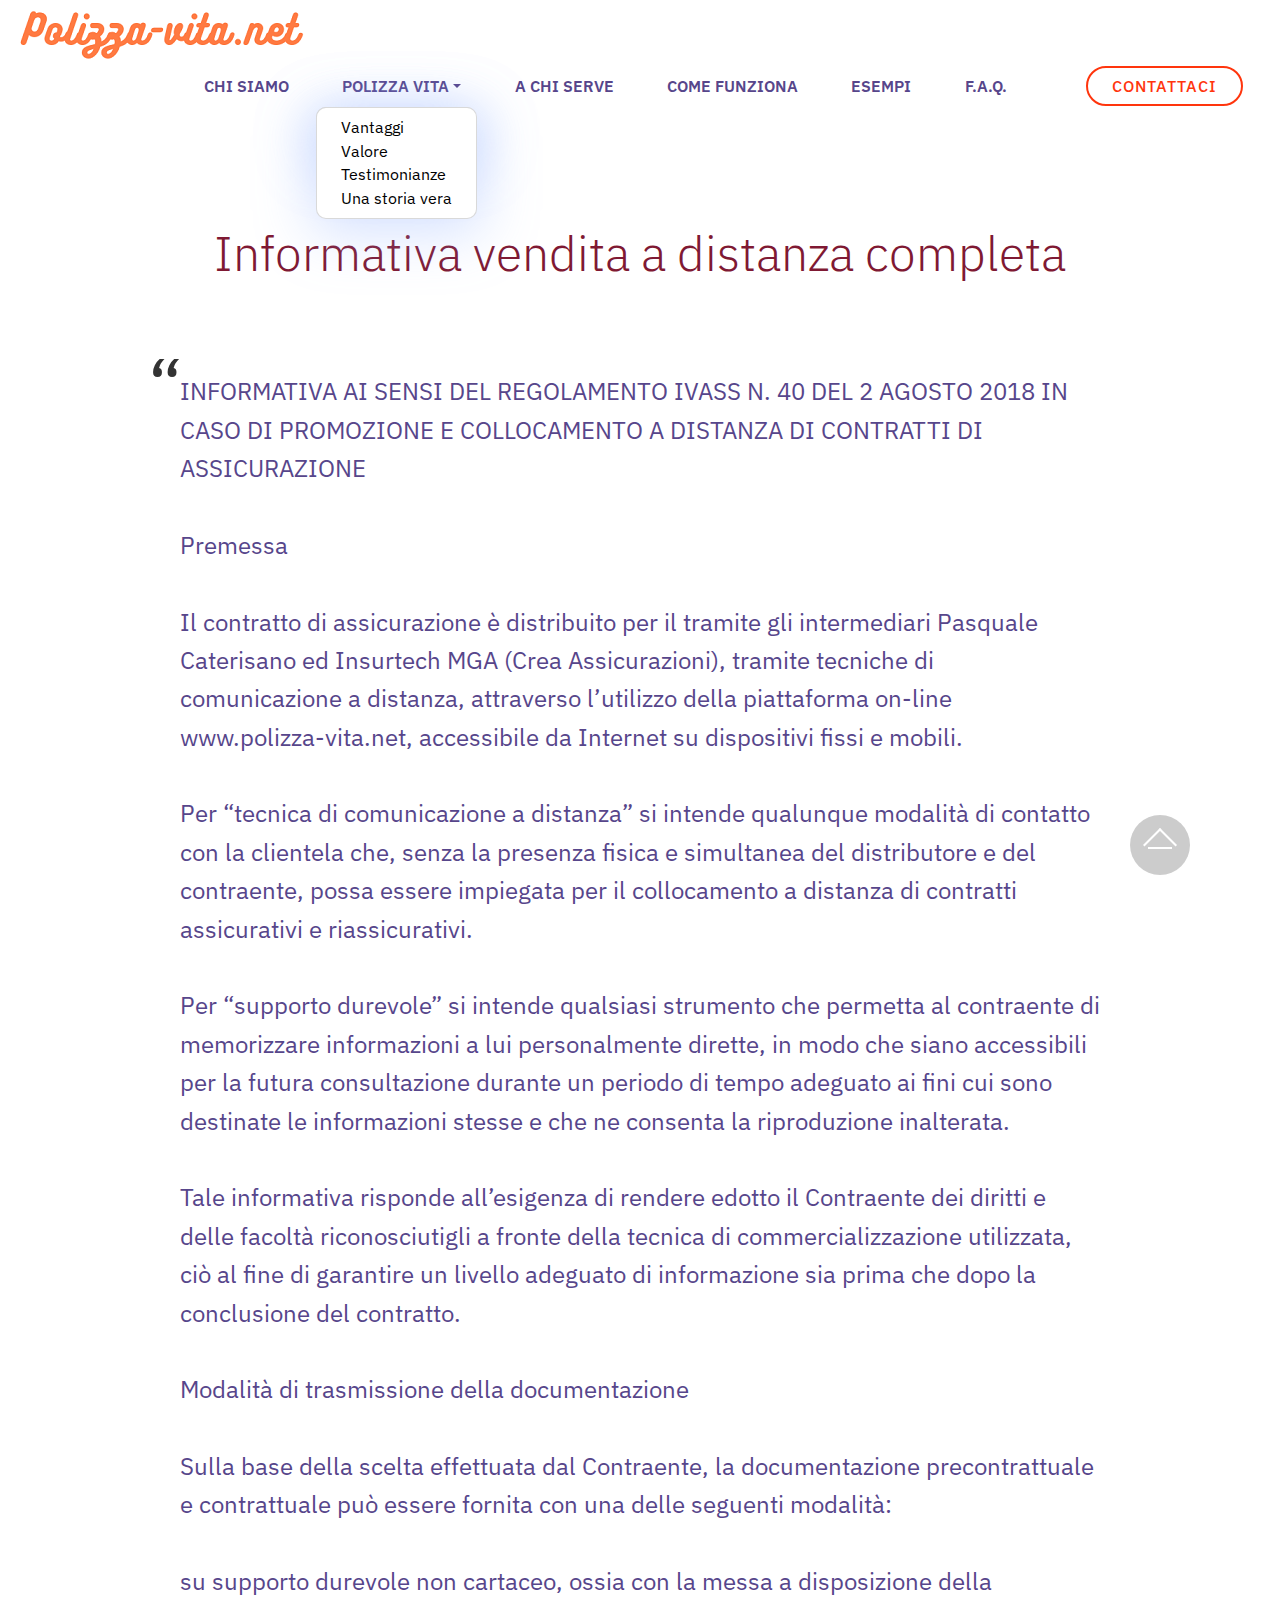
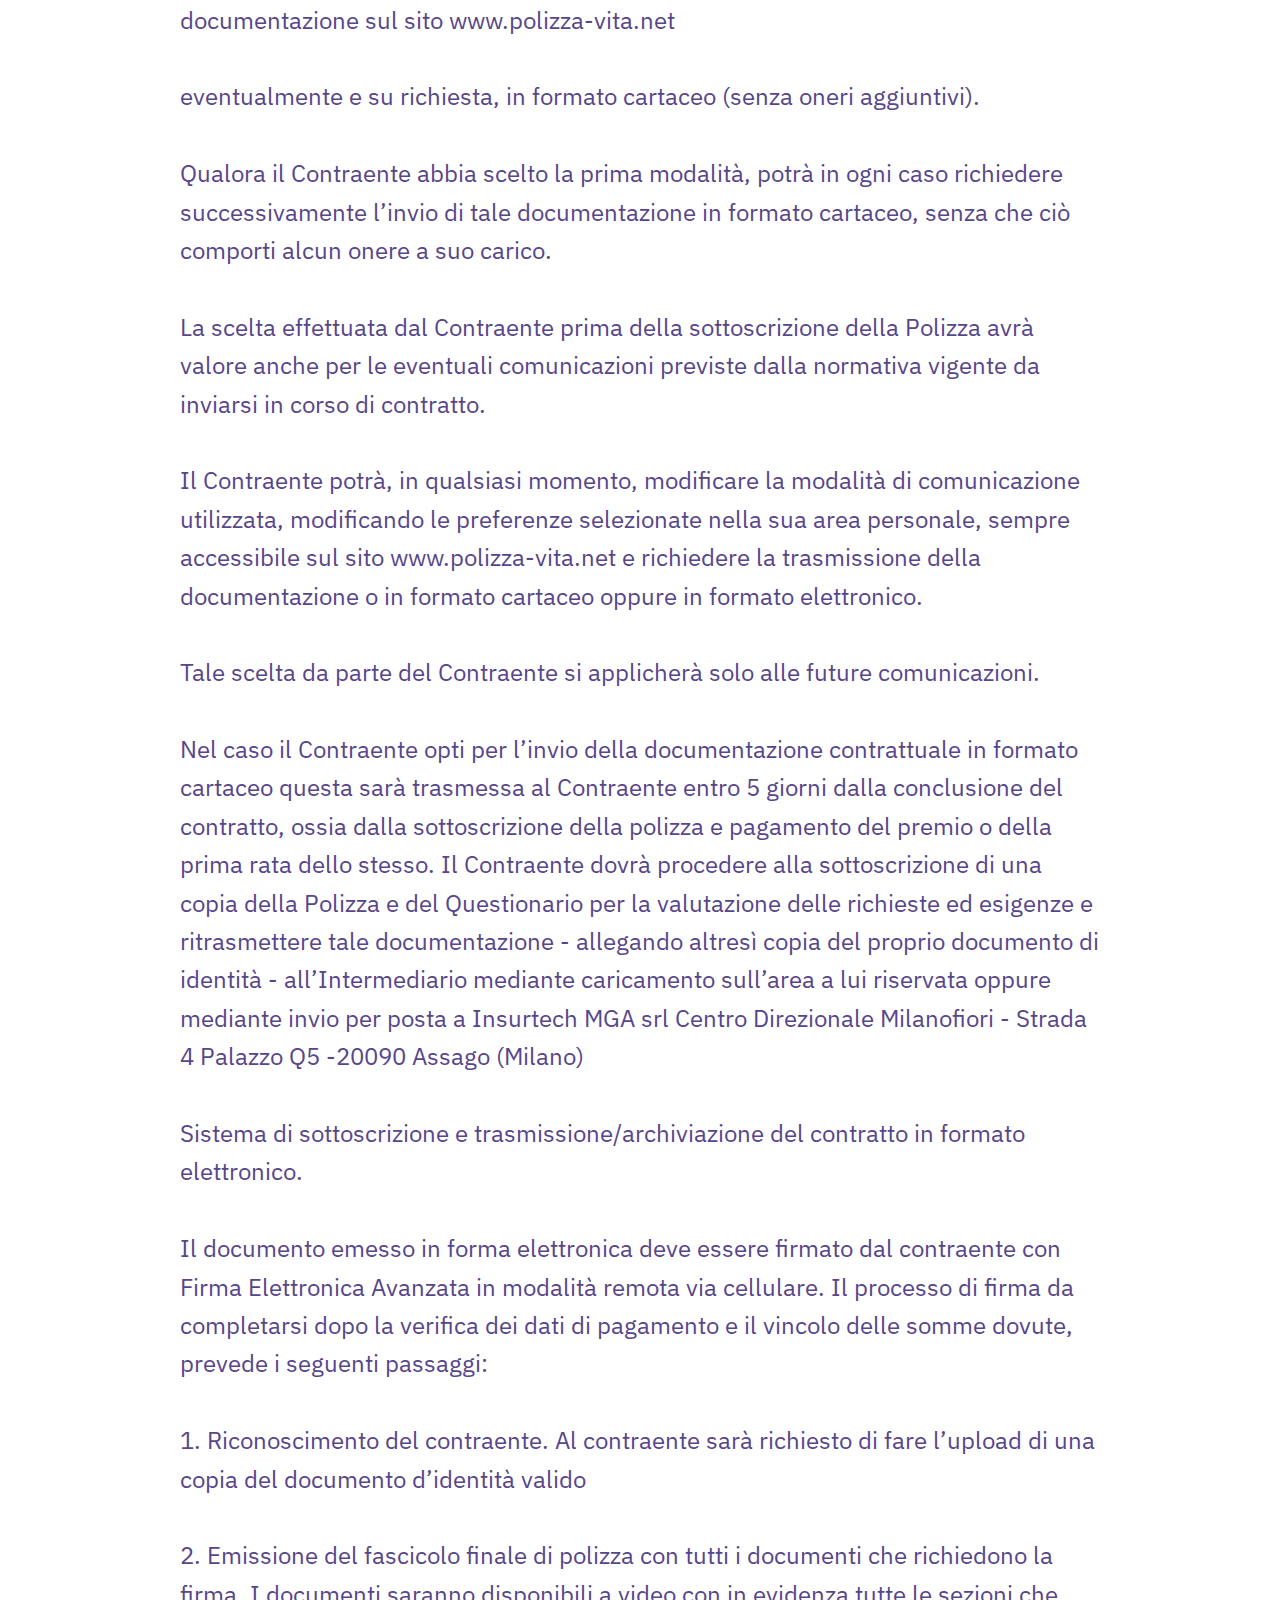
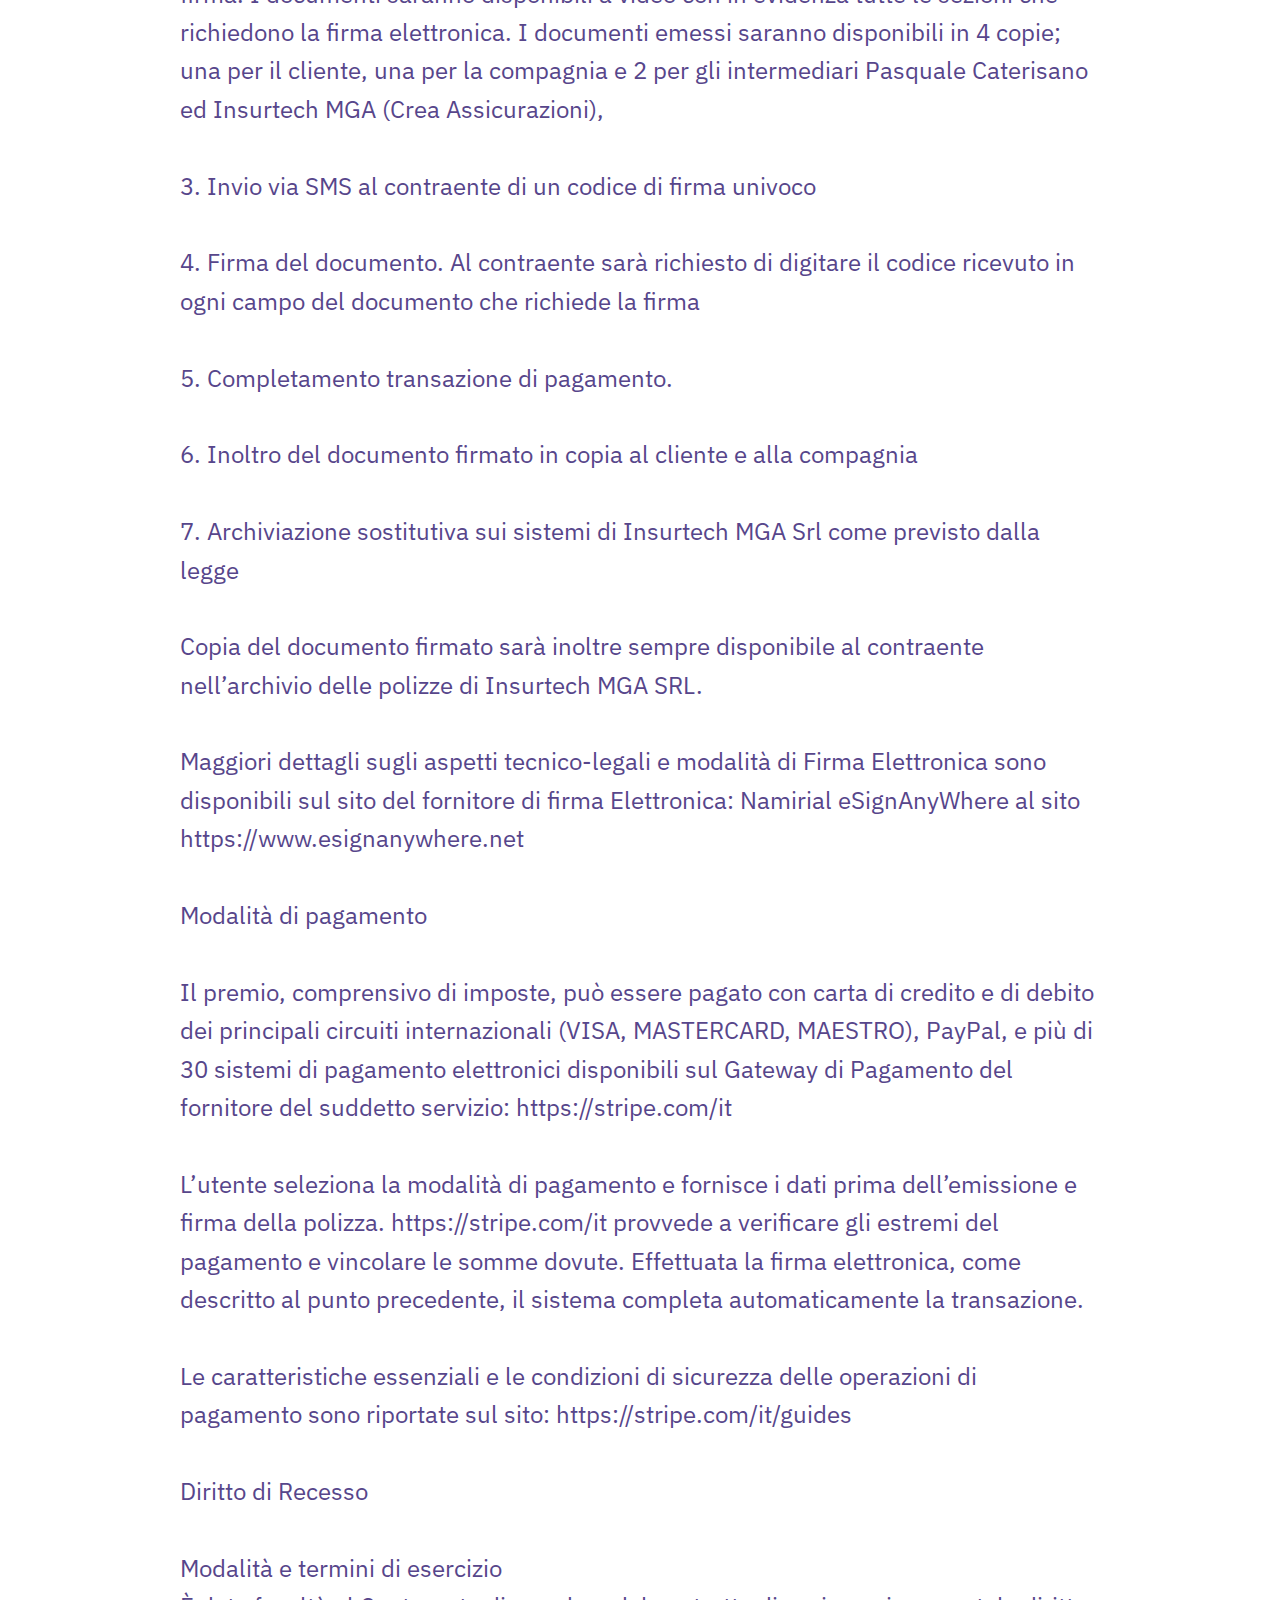
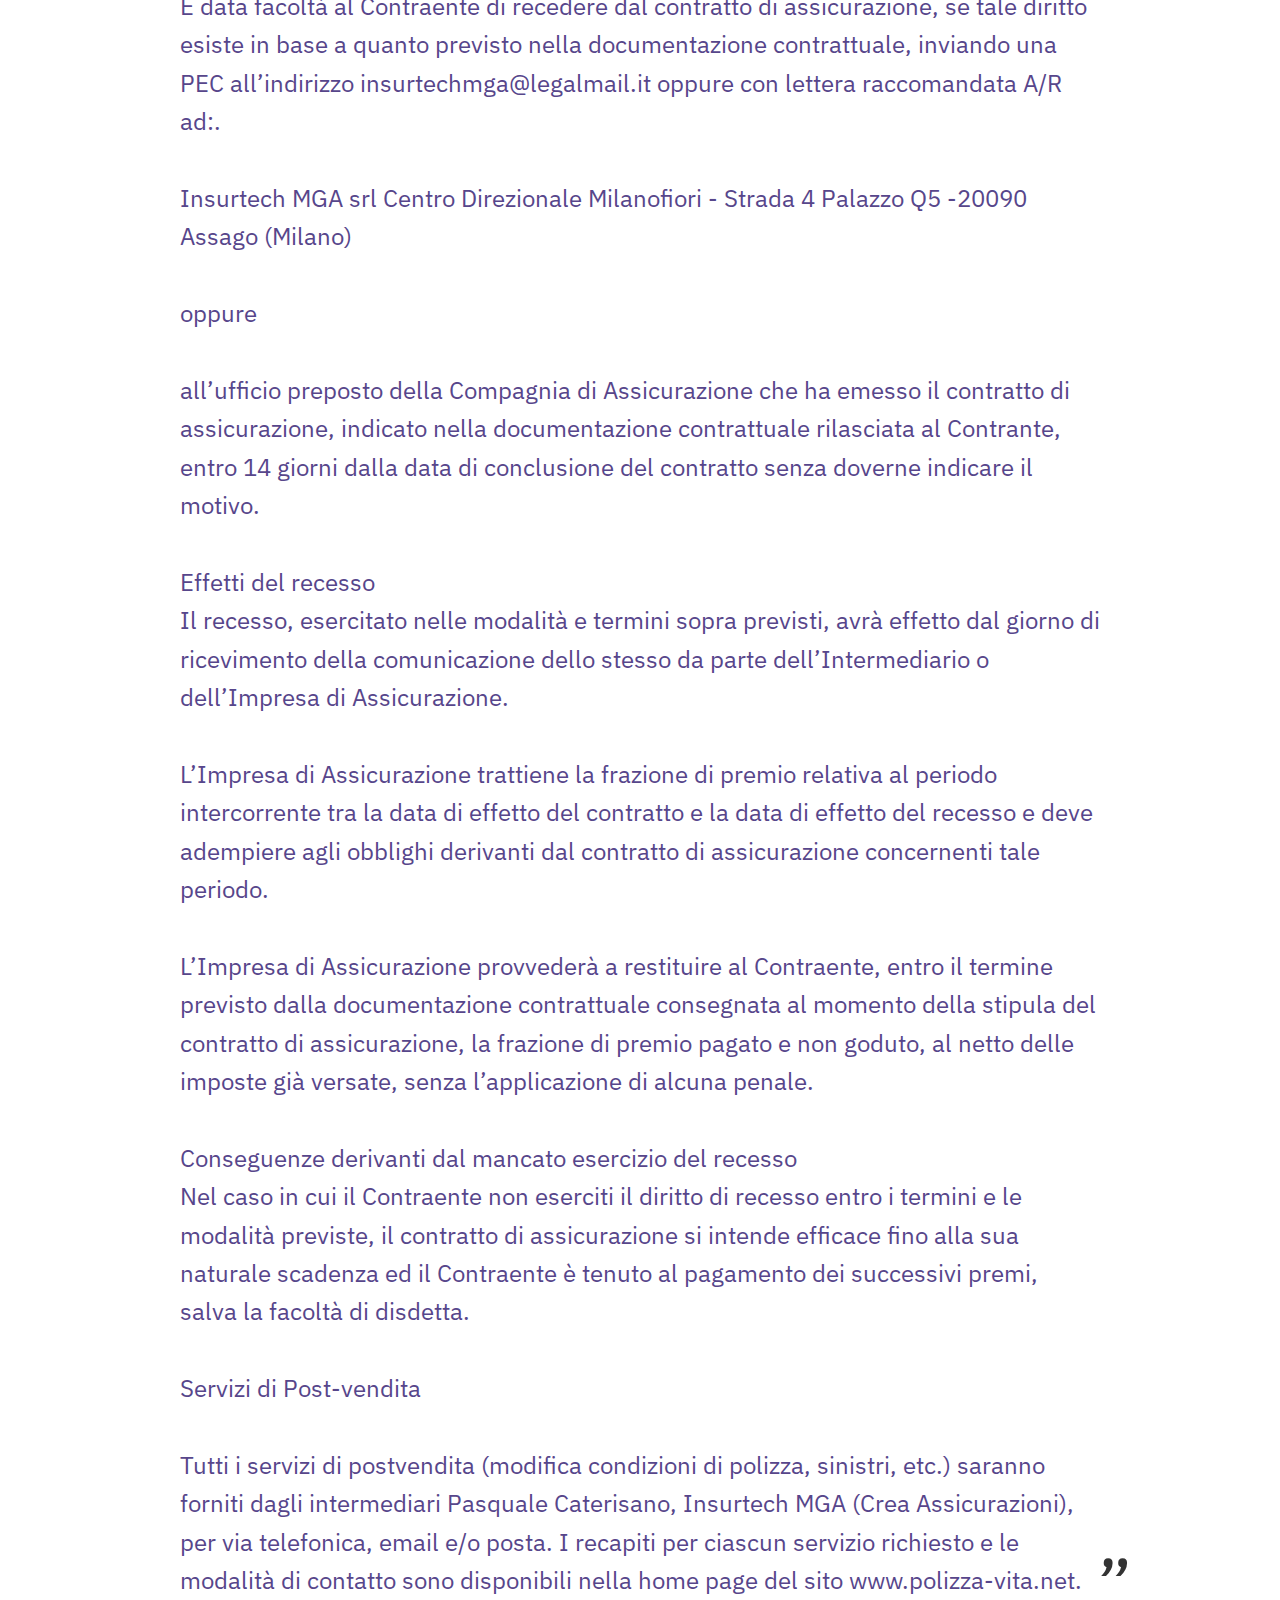
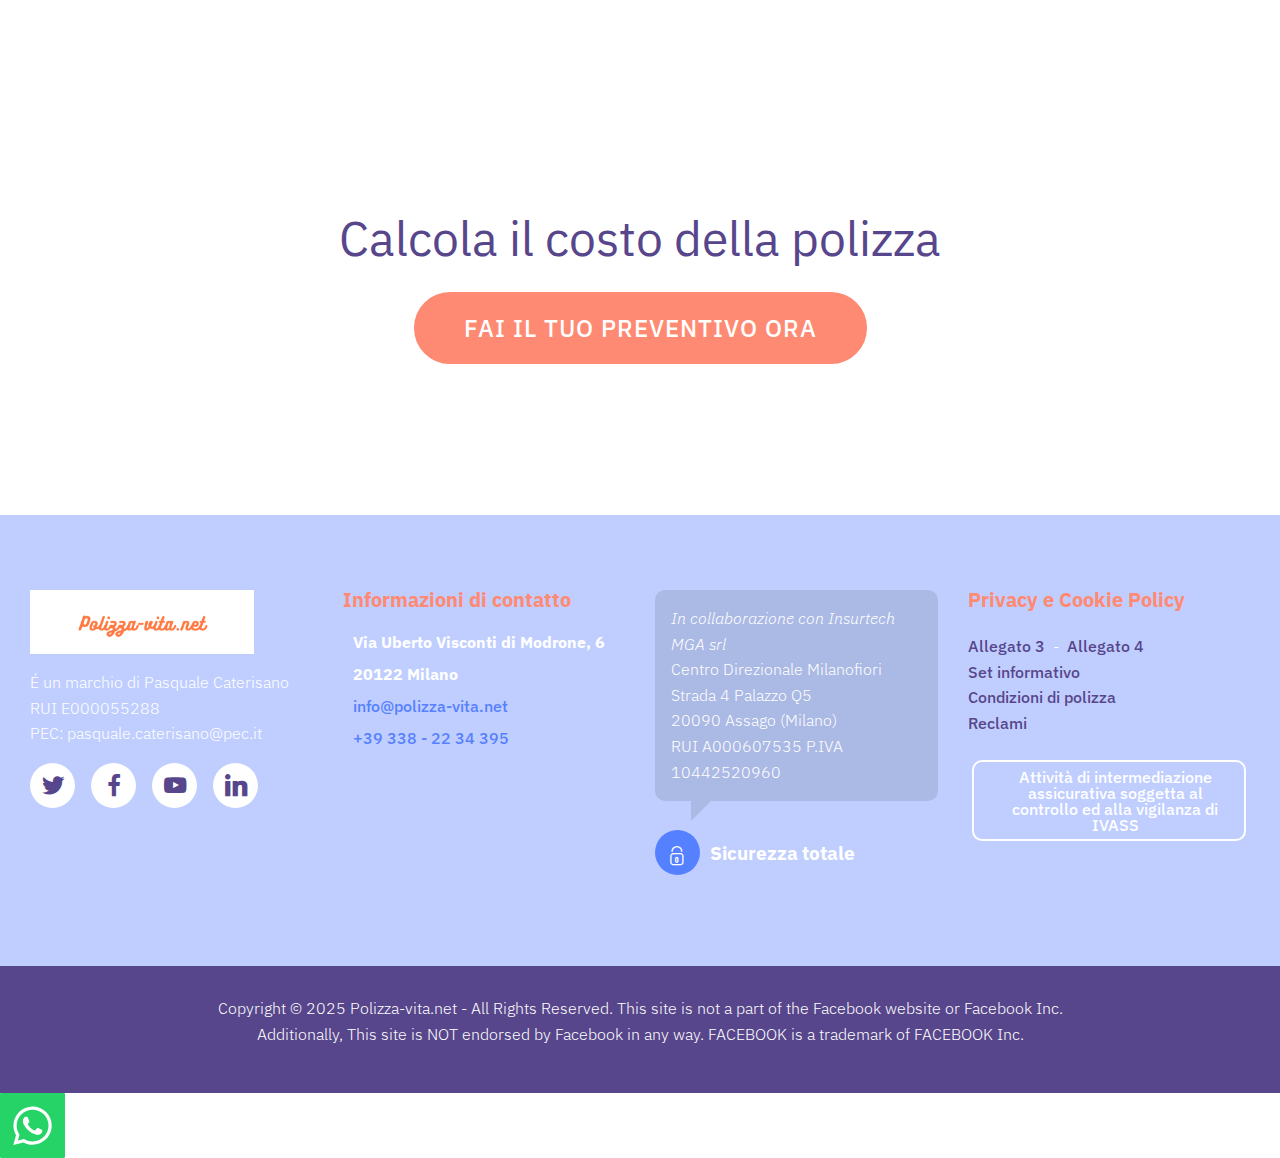
==== commit ebd1016b: "create github pages" ====
--- a/informativa-vendita-distanza.html
+++ b/informativa-vendita-distanza.html
@@ -10,7 +10,7 @@
   <meta property="og:image" content="assets/images/informativa-vendita-distanza-meta.png">
   <meta name="twitter:title" content="Informativa vendita a distanza">
   <meta name="viewport" content="width=device-width, initial-scale=1, minimum-scale=1">
-  <link rel="shortcut icon" href="assets/images/polizza-vita.net-ridimensionato-128x22.png" type="image/x-icon">
+  <link rel="shortcut icon" href="assets/images/polizza-vita.net-1-2-84x56.png" type="image/x-icon">
   <meta name="description" content="TCM Polizza decesso, assicurazione caso morte, che cos'è ed a cosa serve realmente.
 Ecco le vere motivazioni per le quali, chiunque tra i 30 e i 55 anni, dovrebbe avere una polizza vita caso morte, per ripararsi dai rischi del decesso improvviso. ">
   
@@ -33,12 +33,30 @@
   <link rel="preload" as="style" href="assets/mobirise/css/mbr-additional.css"><link rel="stylesheet" href="assets/mobirise/css/mbr-additional.css" type="text/css">
   
   
-  
+  <!-- Google Tag Manager -->
+<script>(function(w,d,s,l,i){w[l]=w[l]||[];w[l].push({'gtm.start':
+new Date().getTime(),event:'gtm.js'});var f=d.getElementsByTagName(s)[0],
+j=d.createElement(s),dl=l!='dataLayer'?'&l='+l:'';j.async=true;j.src=
+'https://www.googletagmanager.com/gtm.js?id='+i+dl;f.parentNode.insertBefore(j,f);
+})(window,document,'script','dataLayer','GTM-WN45RBW');</script>
+<!-- End Google Tag Manager -->
   
 
 </head>
 <body>
-  
+
+<!-- Analytics -->
+<!-- Google Tag Manager (noscript) -->
+<noscript><iframe src="https://www.googletagmanager.com/ns.html?id=GTM-WN45RBW"
+height="0" width="0" style="display:none;visibility:hidden"></iframe></noscript>
+<!-- End Google Tag Manager (noscript) -->
+<!-- /Analytics -->
+
+
+  <!-- Google Tag Manager (noscript) -->
+<noscript><iframe src="https://www.googletagmanager.com/ns.html?id=GTM-WN45RBW"
+height="0" width="0" style="display:none;visibility:hidden"></iframe></noscript>
+<!-- End Google Tag Manager (noscript) -->
   <section class="menu cid-swQJCJijhW" once="menu" id="menu02-2r">
     
 
@@ -62,7 +80,7 @@
         </button>
         <div class="collapse navbar-collapse" id="navbarSupportedContent">
             <ul class="navbar-nav nav-dropdown" data-app-modern-menu="true"><li class="nav-item"><a class="nav-link link text-info display-4" href="index.html#forms03-8u" aria-expanded="false">CHI SIAMO</a><div class="dropdown-menu"></div></li>
-                <li class="nav-item dropdown"><a class="nav-link link dropdown-toggle text-info display-4" href="index.html#menu02-a1" aria-expanded="false" data-toggle="dropdown-submenu">
+                <li class="nav-item dropdown open"><a class="nav-link link dropdown-toggle text-info display-4" href="index.html#menu02-a1" aria-expanded="true" data-toggle="dropdown-submenu">
                         POLIZZA VITA</a><div class="dropdown-menu"><a class="dropdown-item text-info display-4" href="index.html#menu02-a1" aria-expanded="false">New Item</a></div>
                     <div class="dropdown-menu">
                         <a class="dropdown-item text-info display-4" href="index.html#features01-6n" aria-expanded="false">Vantaggi</a>
@@ -327,6 +345,21 @@
     <iframe frameborder="0" height="auto" width="auto" scrolling="no" src="[data-uri]" allowfullscreen="" loading="lazy" class="lazyload" data-src="https://caterisano.quoteandbuy.it/Prodotto/TCM"></iframe>
   </div>
 </div></div>
+
+<section once="" class="cid-sx2uOXsUGZ" id="footer01-2x">
+
+    
+
+    
+
+    <div class="container">
+        <div class="media-container-row align-center mbr-white">
+            <div class="col-12">
+                <p class="mbr-text mb-0 mbr-fonts-style display-4">Copyright&nbsp;© 2025 Polizza-vita.net - All Rights Reserved. This site is not a part of the Facebook website or Facebook Inc. <br>Additionally, This site is NOT endorsed by Facebook in any way. FACEBOOK is a trademark of FACEBOOK Inc.</p>
+            </div>
+        </div>
+    </div>
+</section>
 
 
 <script src="assets/web/assets/jquery/jquery.min.js"></script>
--- a/assets/mobirise/css/mbr-additional.css
+++ b/assets/mobirise/css/mbr-additional.css
@@ -2195,7 +2195,7 @@
   color: #ffffff;
 }
 .cid-rlf2Ljj53F H5 {
-  color: #ff8a73;
+  color: #ff3366;
 }
 .cid-rlf2Ljj53F .theme {
   color: #ffffff;
@@ -2529,26 +2529,10 @@
 .cid-s4VDypAv0t DIV {
   color: #57468b;
 }
-#custom-html-18 .wrapper {
-  width: 100%;
-  height: 100%;
-  margin: 0 auto;
-  background: #ffffff;
-}
-#custom-html-18 .h_iframe {
-  position: relative;
-}
-#custom-html-18 .h_iframe .ratio {
-  display: block;
-  width: 100%;
-  height: auto;
-}
-#custom-html-18 .h_iframe iframe {
-  position: absolute;
-  top: 0;
-  left: 0;
-  width: 100%;
-  height: 100%;
+.cid-sx2uOXsUGZ {
+  padding-top: 30px;
+  padding-bottom: 30px;
+  background-color: #57468b;
 }
 .cid-swQnsaOpvp .navbar-dropdown {
   position: relative!important;
@@ -3170,6 +3154,11 @@
   width: 100%;
   height: 100%;
 }
+.cid-sx2uOXsUGZ {
+  padding-top: 30px;
+  padding-bottom: 30px;
+  background-color: #57468b;
+}
 .cid-swQJCJijhW .navbar-dropdown {
   position: relative!important;
   top: 0;
@@ -3747,3 +3736,8 @@
   width: 100%;
   height: 100%;
 }
+.cid-sx2uOXsUGZ {
+  padding-top: 30px;
+  padding-bottom: 30px;
+  background-color: #57468b;
+}
--- a/assets/mobirise/css/mbr-additional.css
+++ b/assets/mobirise/css/mbr-additional.css
@@ -2195,7 +2195,7 @@
   color: #ffffff;
 }
 .cid-rlf2Ljj53F H5 {
-  color: #ff8a73;
+  color: #ff3366;
 }
 .cid-rlf2Ljj53F .theme {
   color: #ffffff;
@@ -2529,26 +2529,10 @@
 .cid-s4VDypAv0t DIV {
   color: #57468b;
 }
-#custom-html-18 .wrapper {
-  width: 100%;
-  height: 100%;
-  margin: 0 auto;
-  background: #ffffff;
-}
-#custom-html-18 .h_iframe {
-  position: relative;
-}
-#custom-html-18 .h_iframe .ratio {
-  display: block;
-  width: 100%;
-  height: auto;
-}
-#custom-html-18 .h_iframe iframe {
-  position: absolute;
-  top: 0;
-  left: 0;
-  width: 100%;
-  height: 100%;
+.cid-sx2uOXsUGZ {
+  padding-top: 30px;
+  padding-bottom: 30px;
+  background-color: #57468b;
 }
 .cid-swQnsaOpvp .navbar-dropdown {
   position: relative!important;
@@ -3170,6 +3154,11 @@
   width: 100%;
   height: 100%;
 }
+.cid-sx2uOXsUGZ {
+  padding-top: 30px;
+  padding-bottom: 30px;
+  background-color: #57468b;
+}
 .cid-swQJCJijhW .navbar-dropdown {
   position: relative!important;
   top: 0;
@@ -3747,3 +3736,8 @@
   width: 100%;
   height: 100%;
 }
+.cid-sx2uOXsUGZ {
+  padding-top: 30px;
+  padding-bottom: 30px;
+  background-color: #57468b;
+}
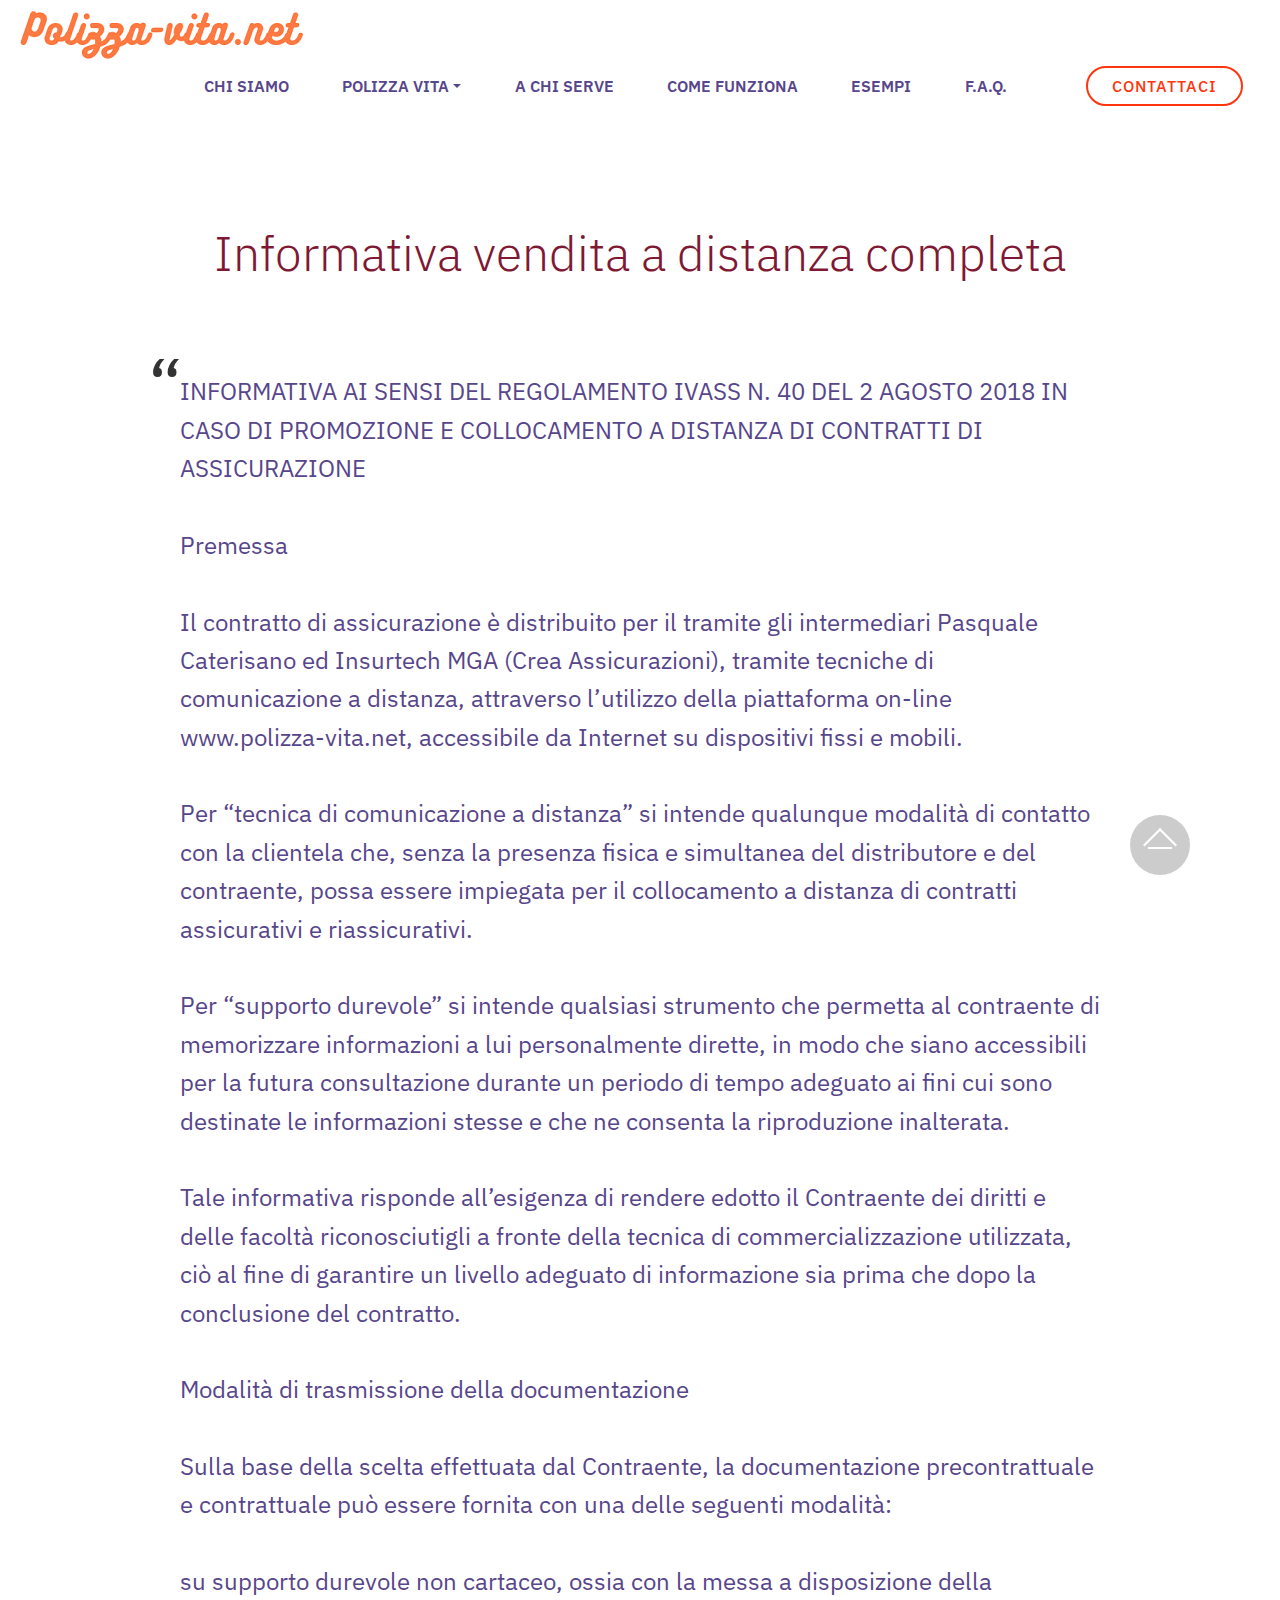
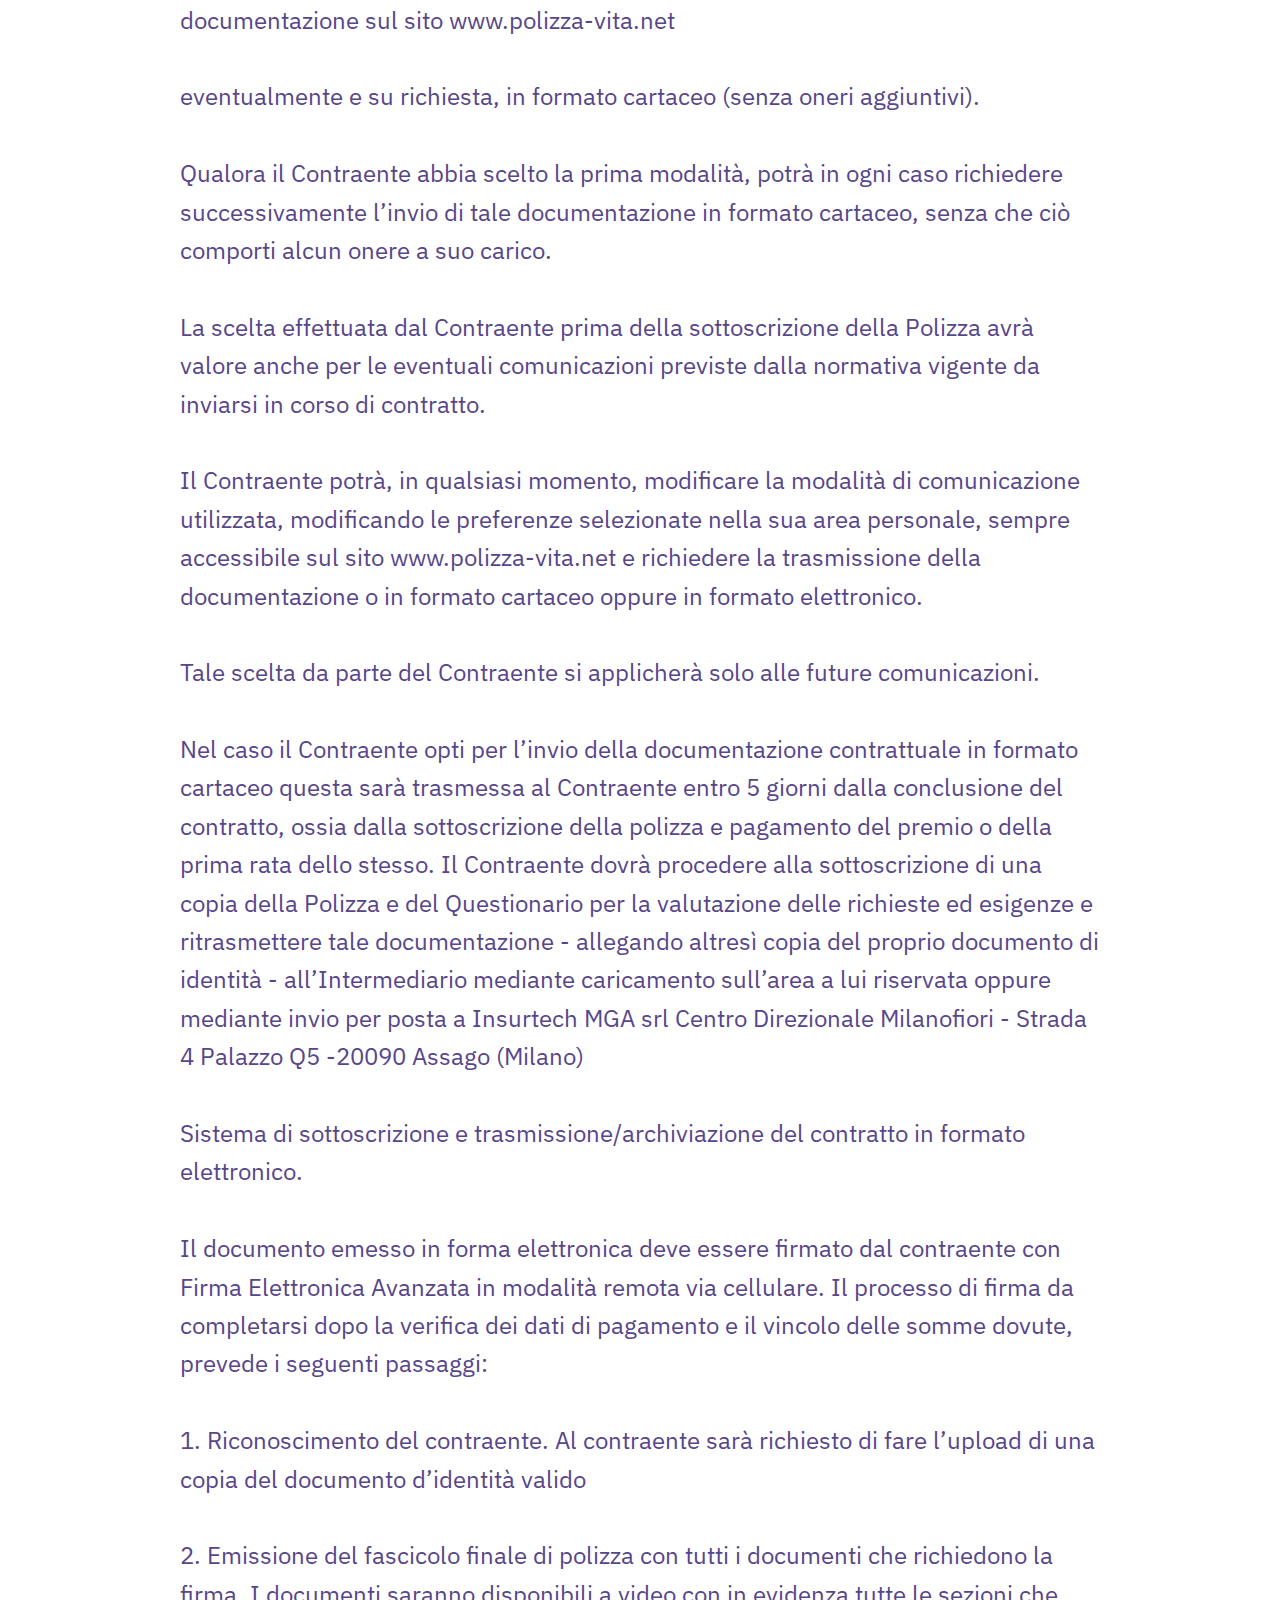
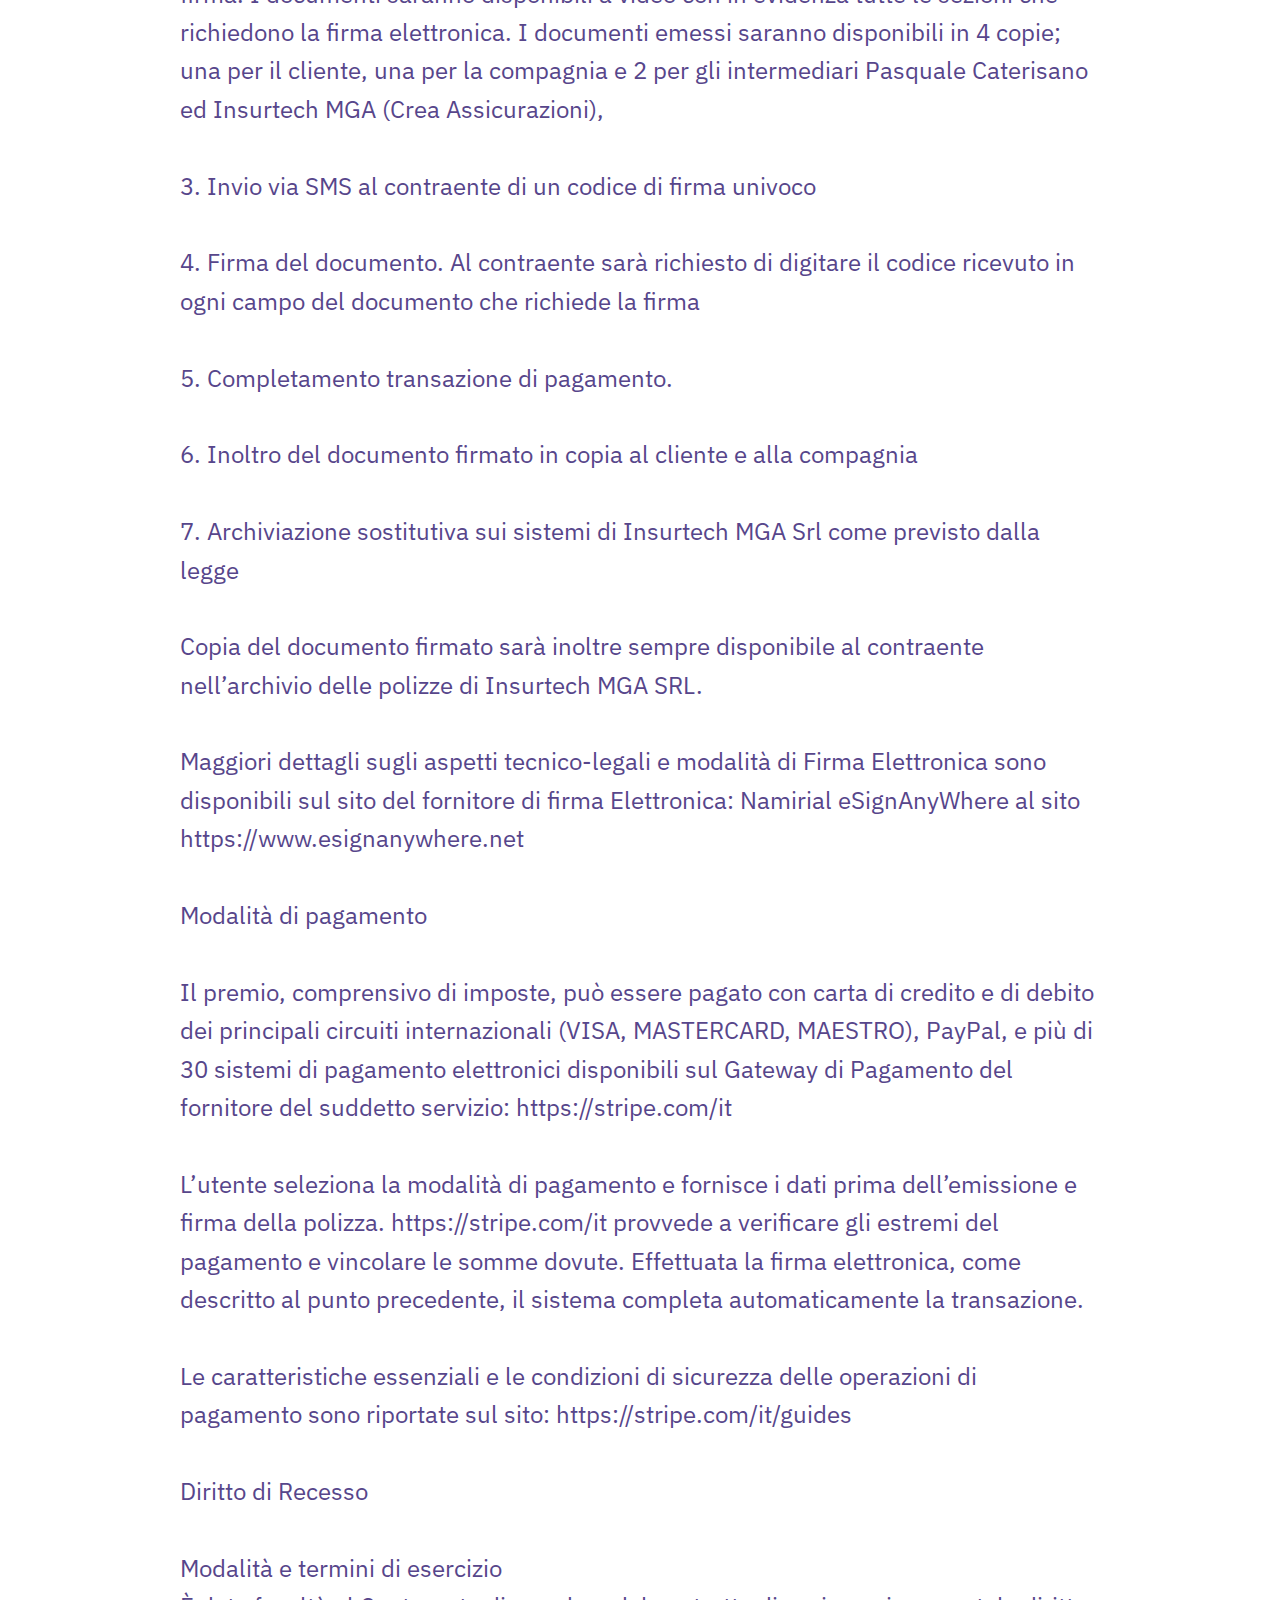
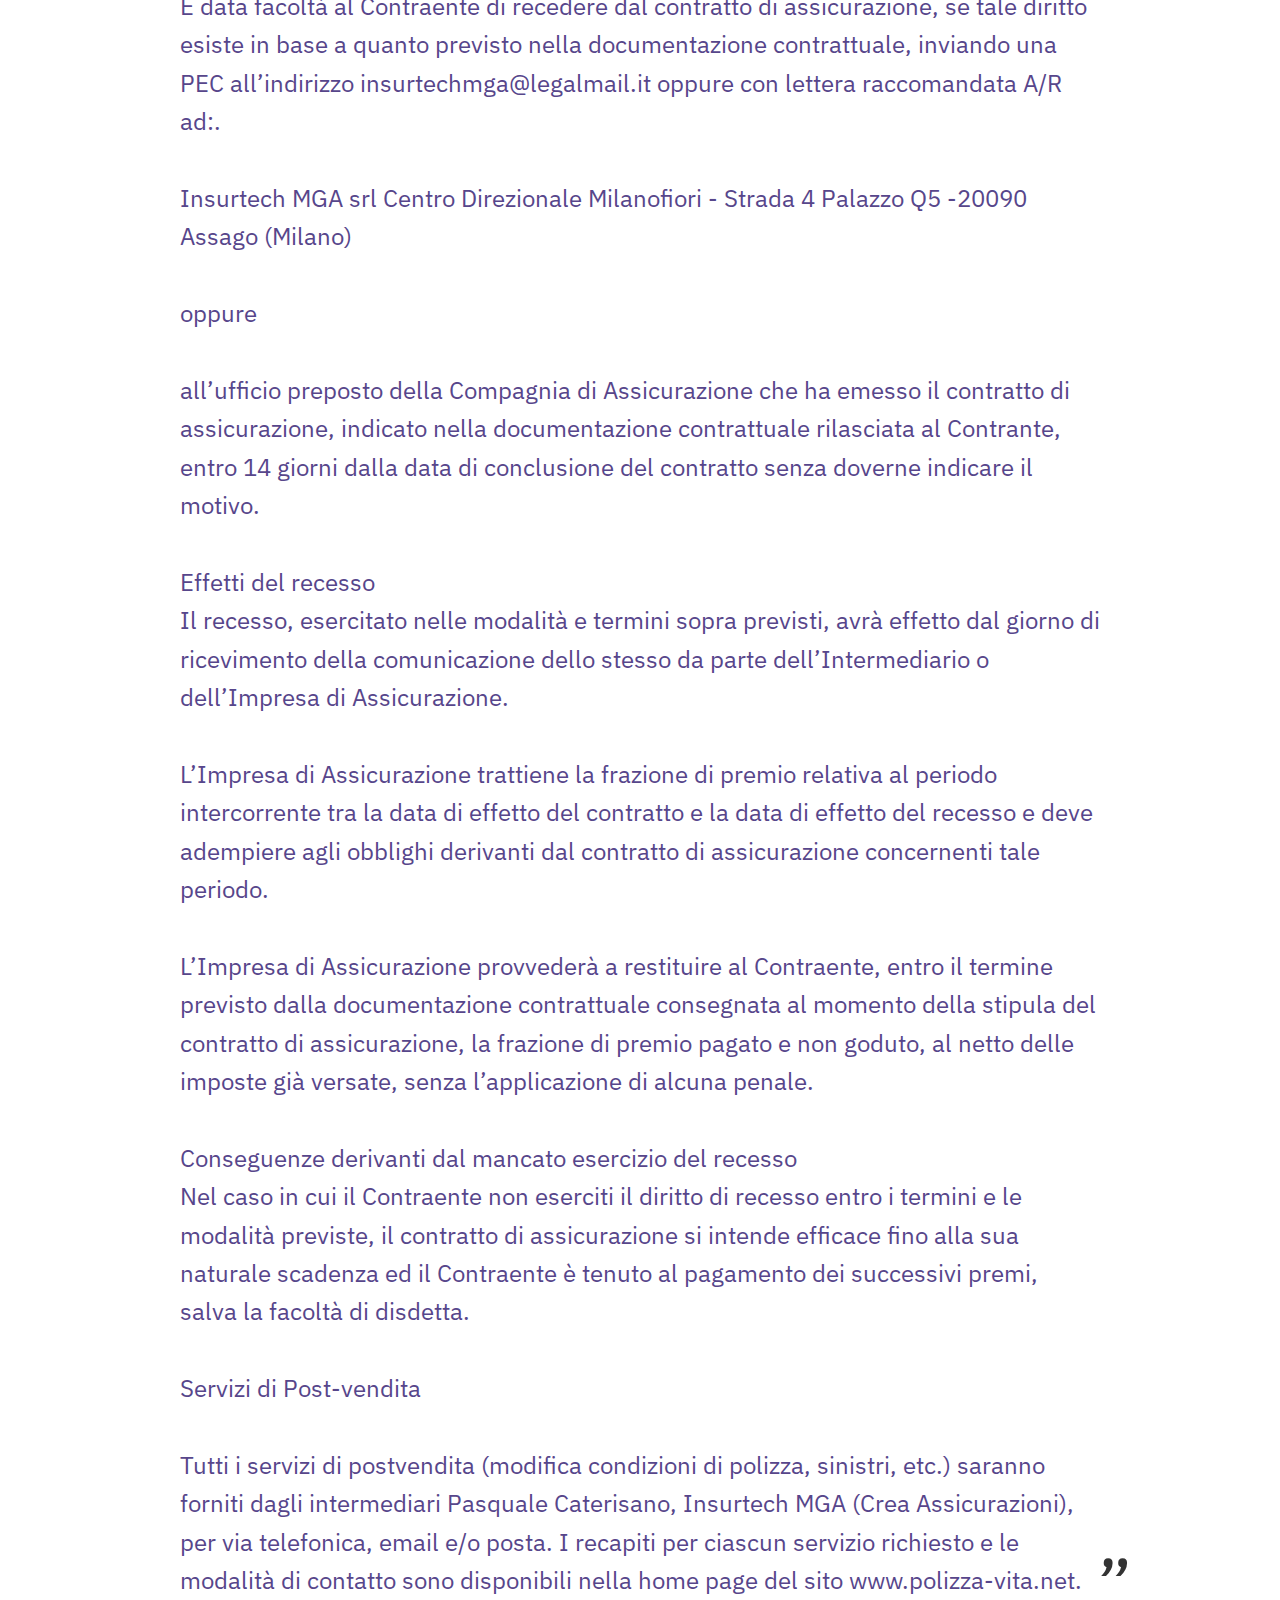
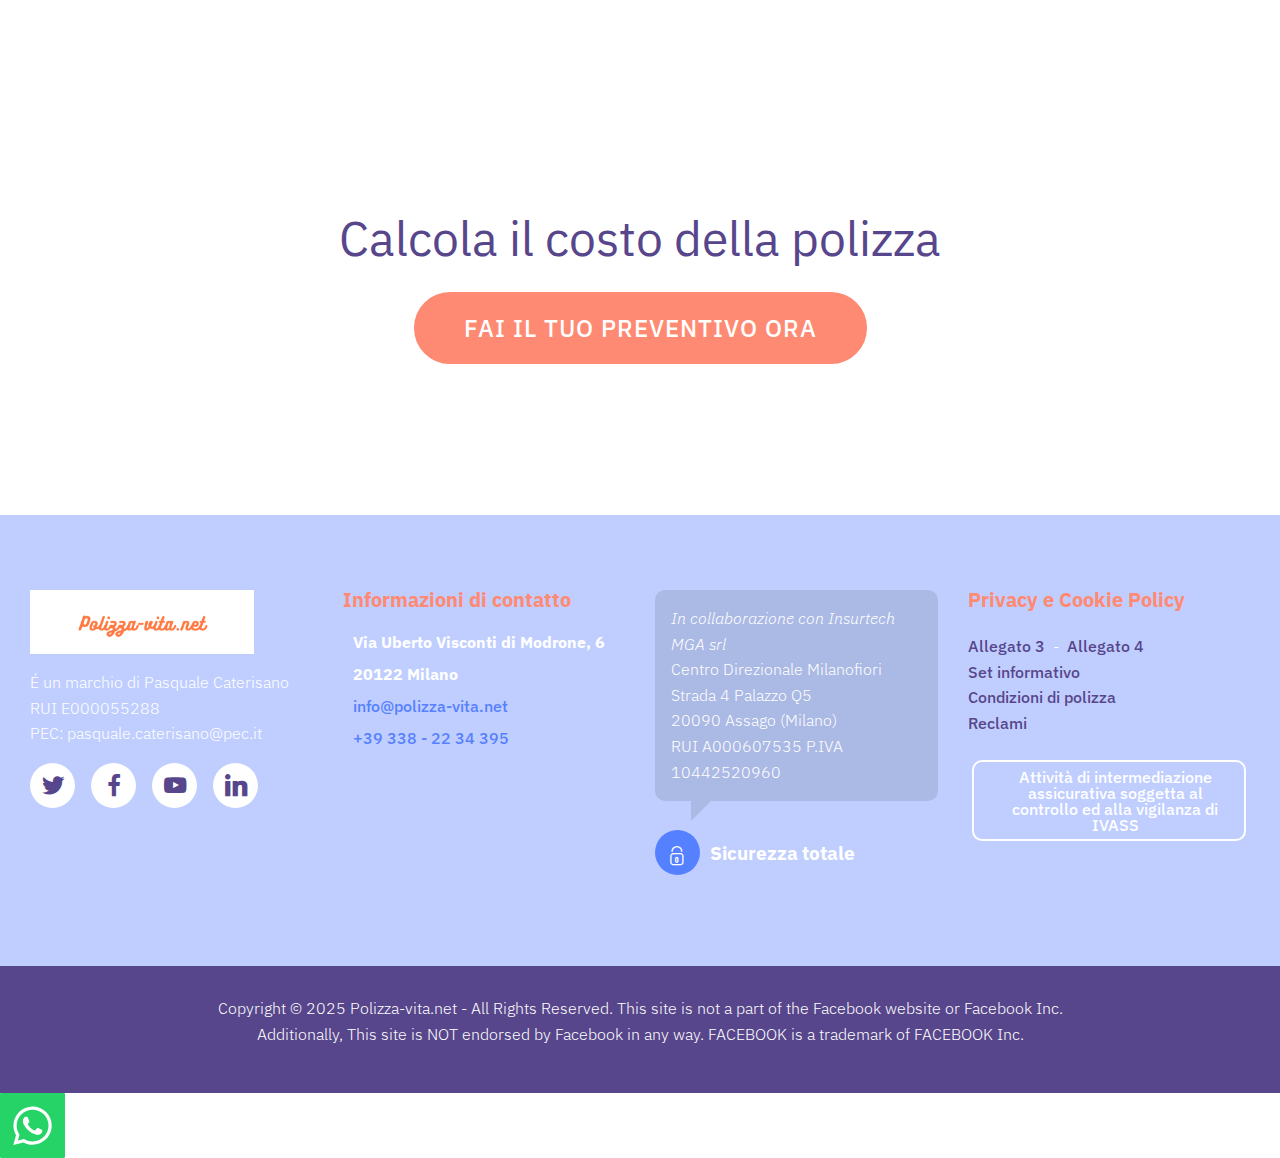
==== commit ca1d9638: "create github pages" ====
--- a/informativa-vendita-distanza.html
+++ b/informativa-vendita-distanza.html
@@ -80,7 +80,7 @@
         </button>
         <div class="collapse navbar-collapse" id="navbarSupportedContent">
             <ul class="navbar-nav nav-dropdown" data-app-modern-menu="true"><li class="nav-item"><a class="nav-link link text-info display-4" href="index.html#forms03-8u" aria-expanded="false">CHI SIAMO</a><div class="dropdown-menu"></div></li>
-                <li class="nav-item dropdown open"><a class="nav-link link dropdown-toggle text-info display-4" href="index.html#menu02-a1" aria-expanded="true" data-toggle="dropdown-submenu">
+                <li class="nav-item dropdown"><a class="nav-link link dropdown-toggle text-info display-4" href="index.html#menu02-a1" aria-expanded="false" data-toggle="dropdown-submenu">
                         POLIZZA VITA</a><div class="dropdown-menu"><a class="dropdown-item text-info display-4" href="index.html#menu02-a1" aria-expanded="false">New Item</a></div>
                     <div class="dropdown-menu">
                         <a class="dropdown-item text-info display-4" href="index.html#features01-6n" aria-expanded="false">Vantaggi</a>
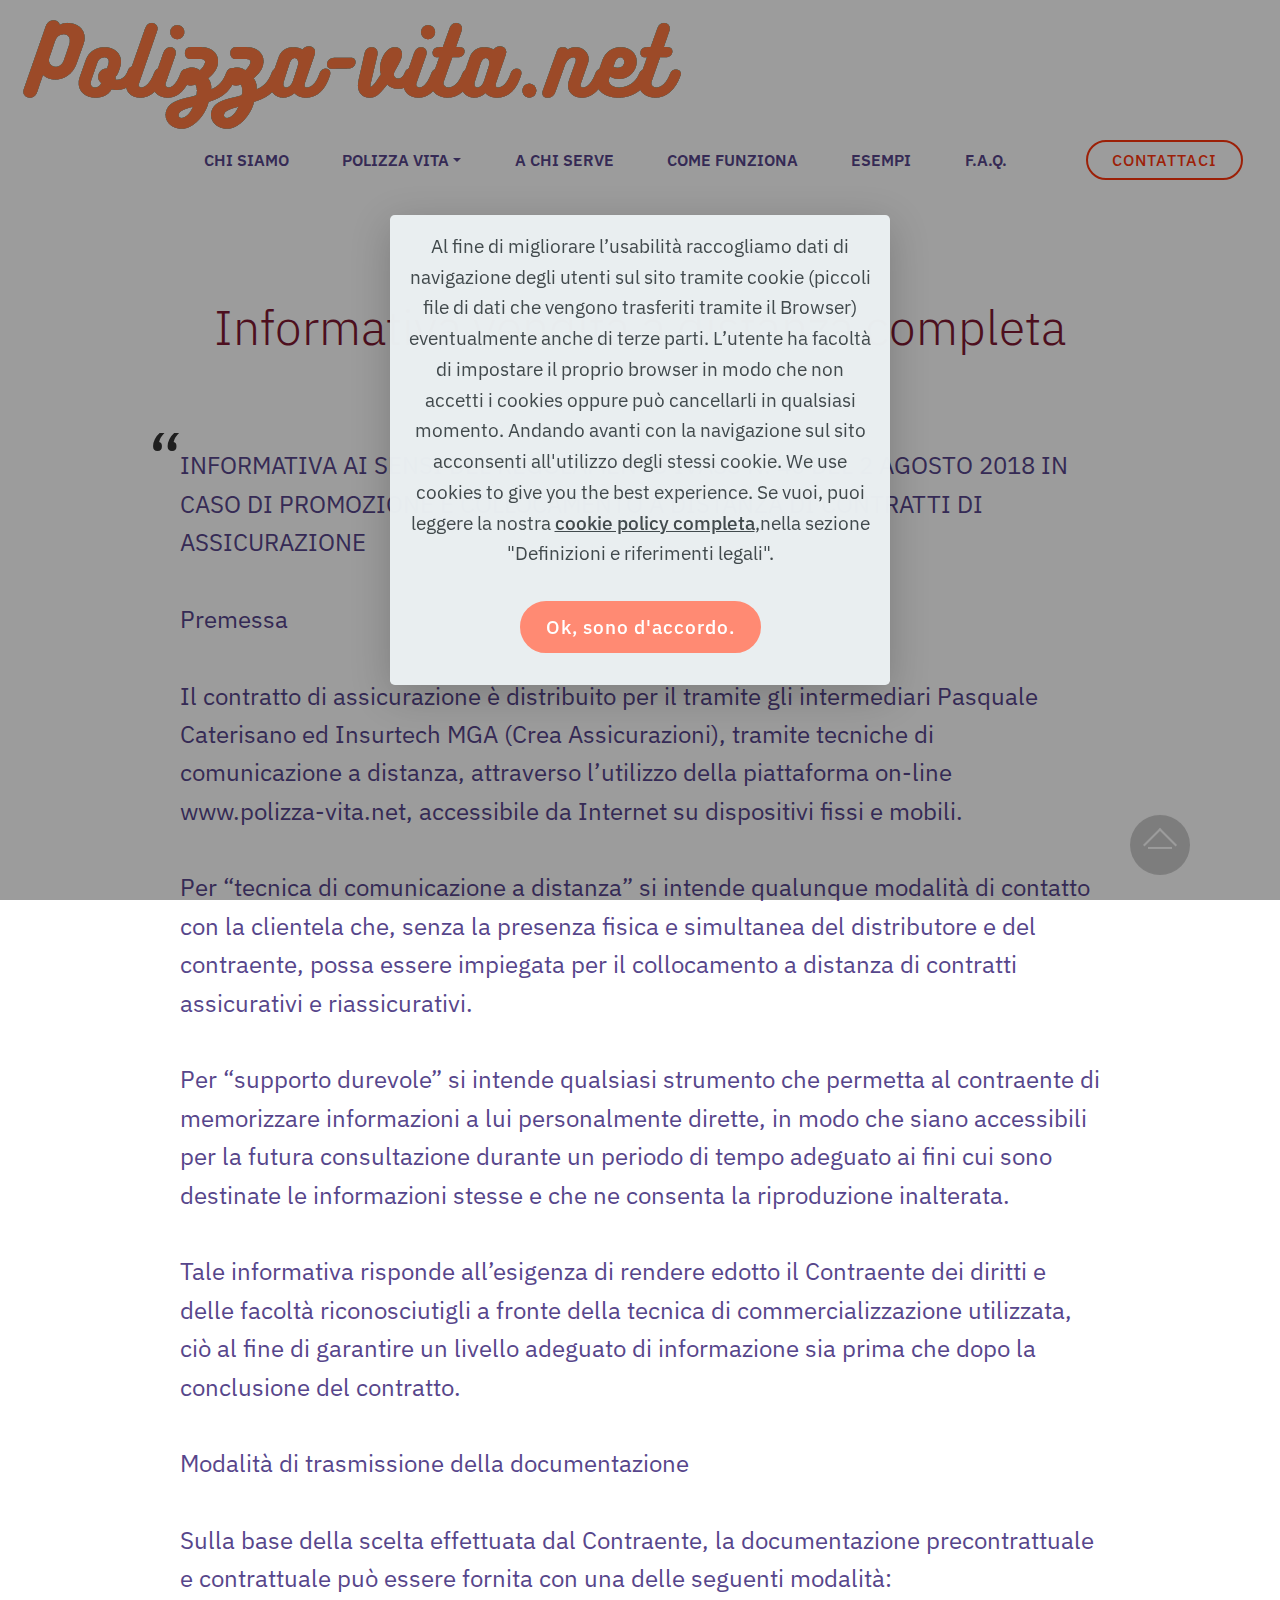
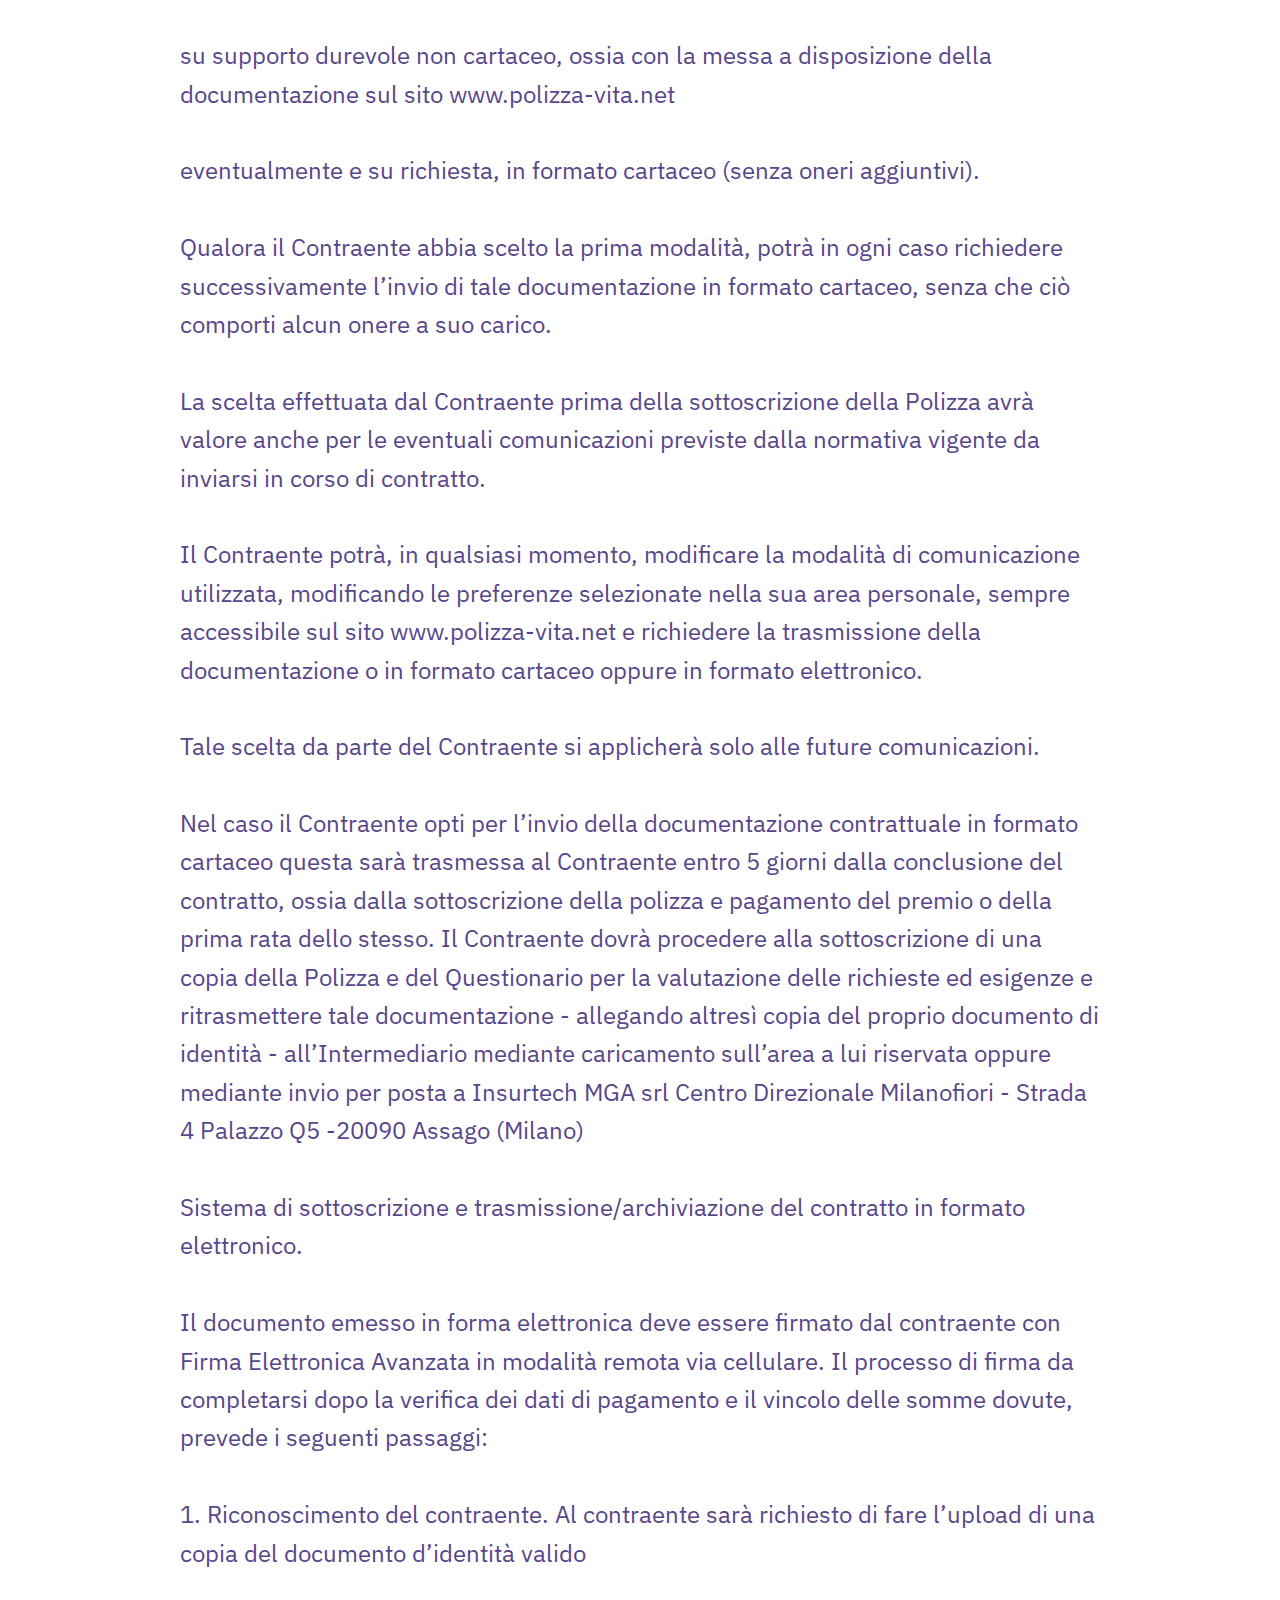
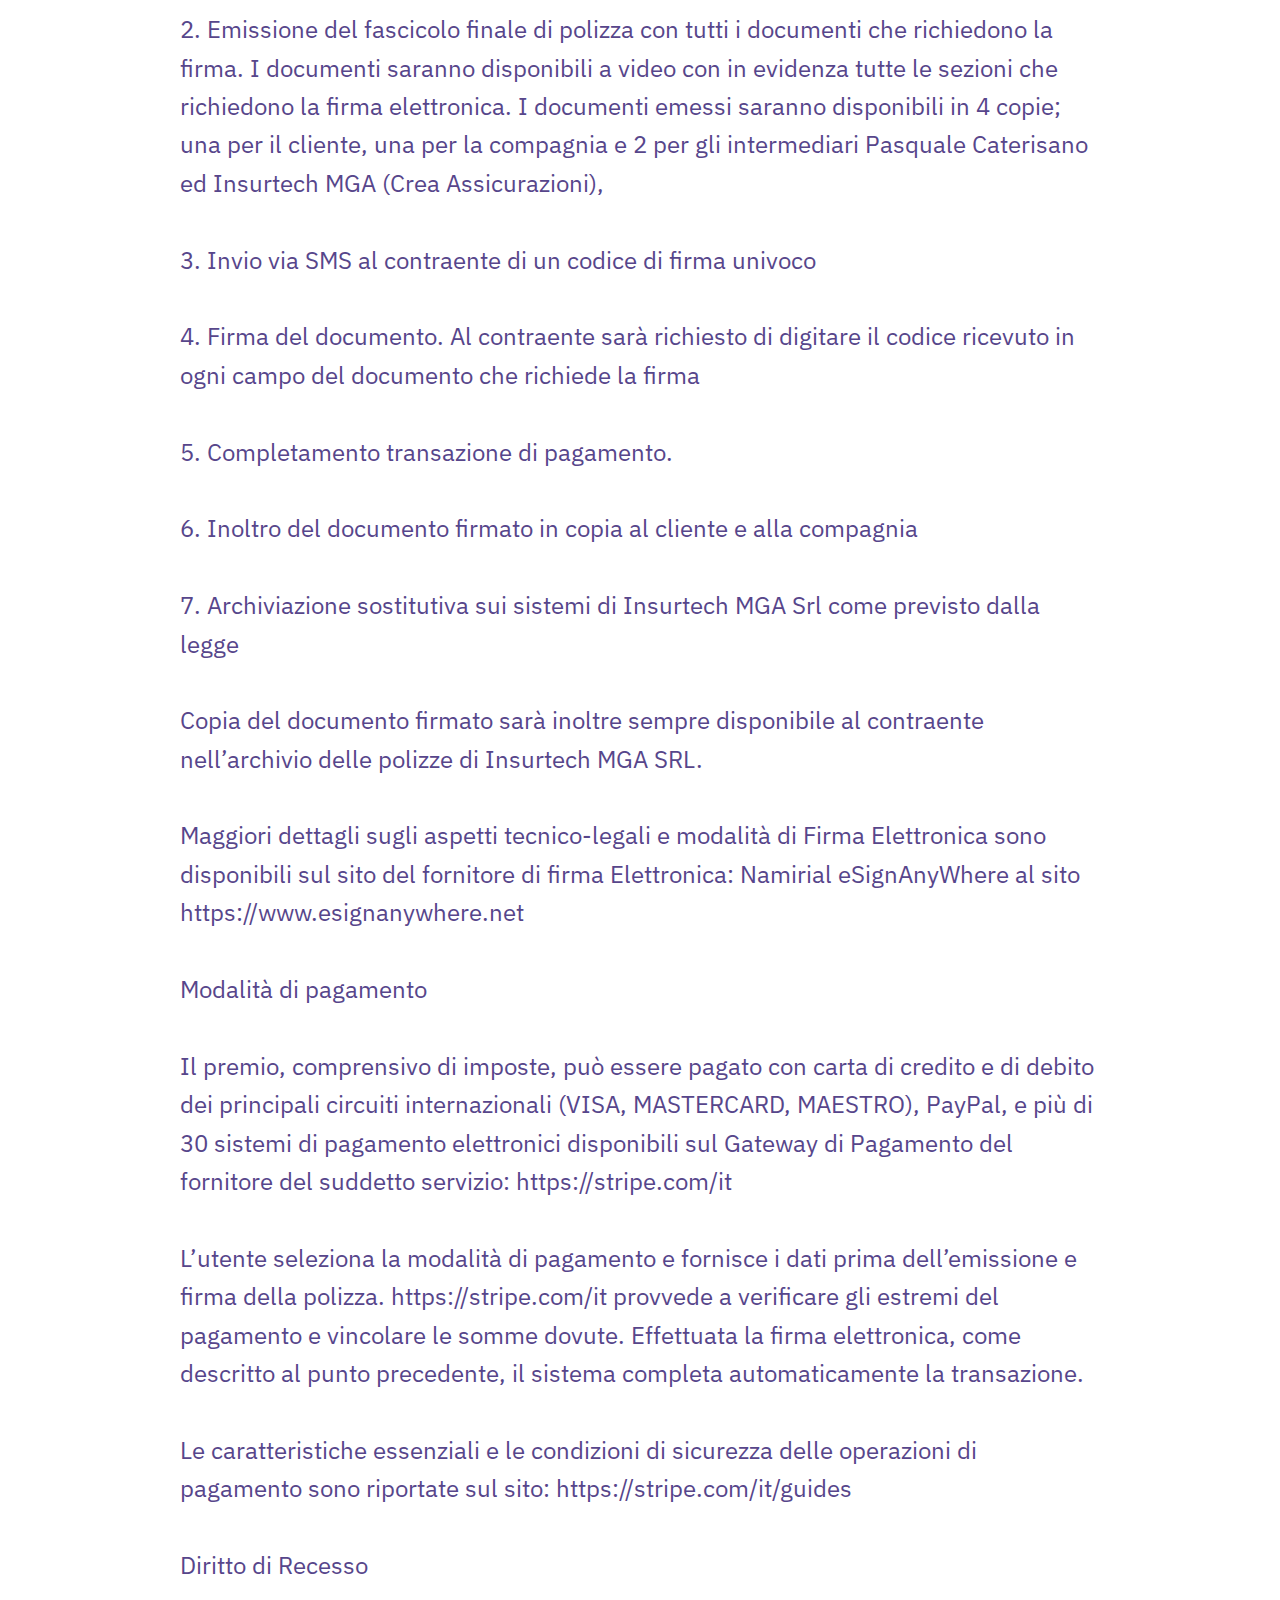
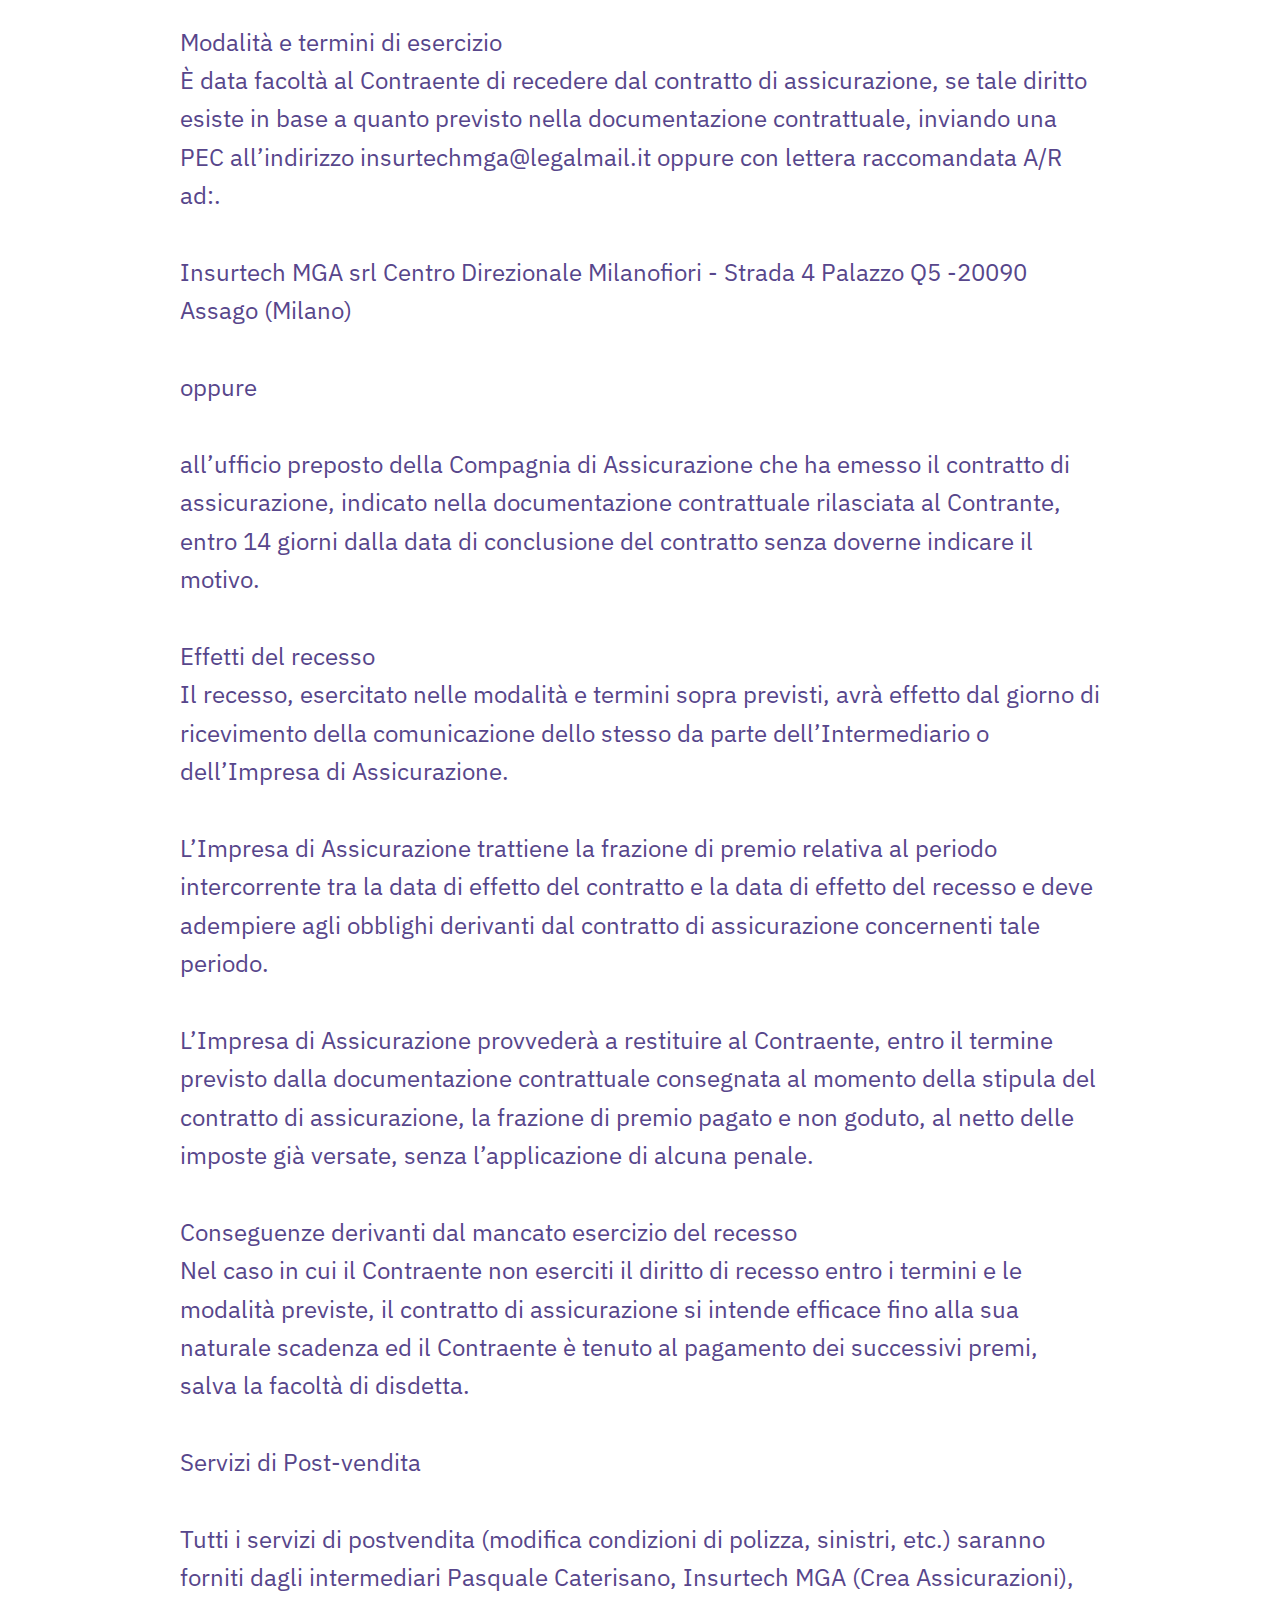
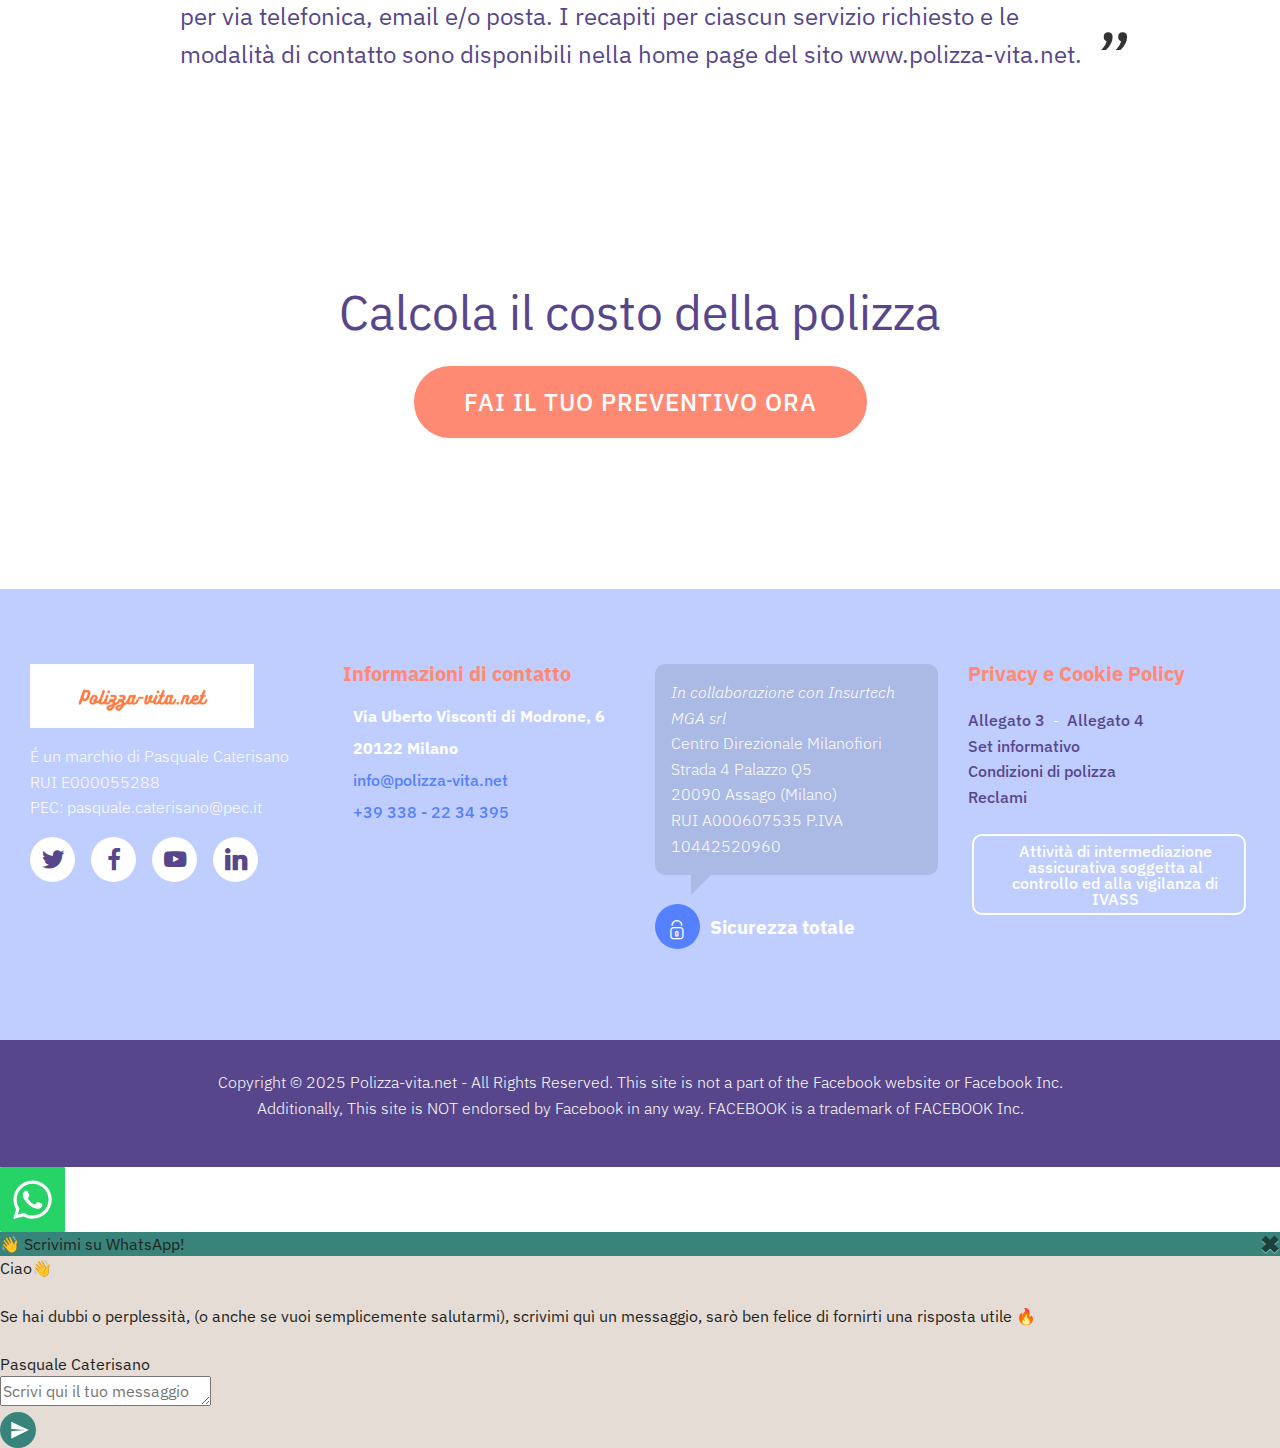
==== commit deff4df0: "create github pages" ====
--- a/informativa-vendita-distanza.html
+++ b/informativa-vendita-distanza.html
@@ -65,7 +65,7 @@
         <div class="navbar-brand">
             <span class="navbar-logo">
                 <a href="index.html">
-                    <img src="[data-uri]" alt="Polizza vita temporanea caso morte" title="" style="height: 3.8rem;" loading="lazy" class="lazyload" data-src="assets/images/polizza-vita.net-ridimensionato-297x52.png">
+                    <img src="[data-uri]" alt="Polizza vita temporanea caso morte" title="" style="height: 3.8rem;" loading="lazy" class="lazyload" data-src="assets/images/2-1.png">
                 </a>
             </span>
             
@@ -95,7 +95,7 @@
                 <li class="nav-item"><a class="nav-link link text-info display-4" href="index.html#pricing-tables02-6x" aria-expanded="false">ESEMPI</a></li>
                 <li class="nav-item"><a class="nav-link link text-info display-4" href="index.html#accordion01-g" aria-expanded="false">F.A.Q.</a></li></ul>
             <div class="icons-menu">
-                <a href="#" data-toggle="modal" data-target="#mbr-popup-d">
+                <a href="#" data-toggle="modal" data-target="#mbr-popup-d" data-bs-toggle="modal" data-bs-target="#mbr-popup-d">
                     <span class="p-2 mbr-iconfont mobi-mbri-search mobi-mbri" style="color: rgb(87, 70, 139); fill: rgb(87, 70, 139);"></span>
                 </a>
                 
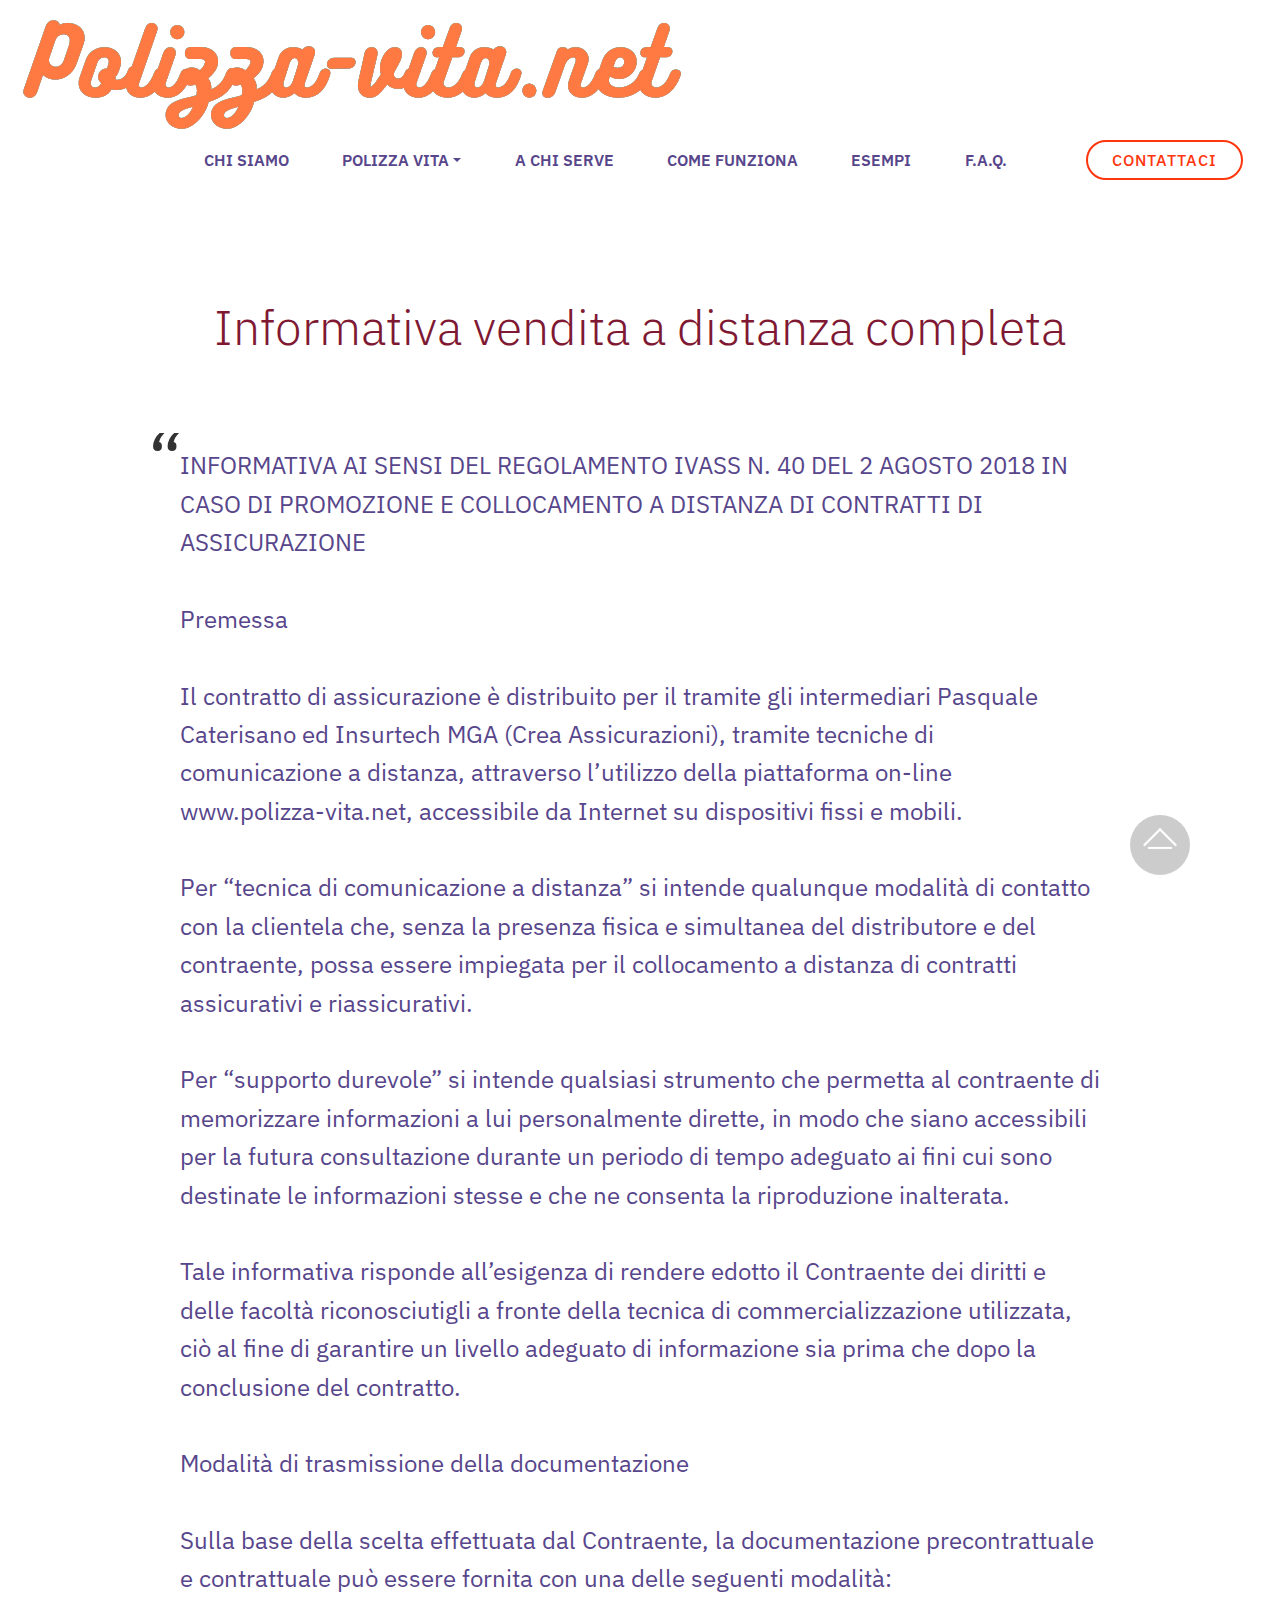
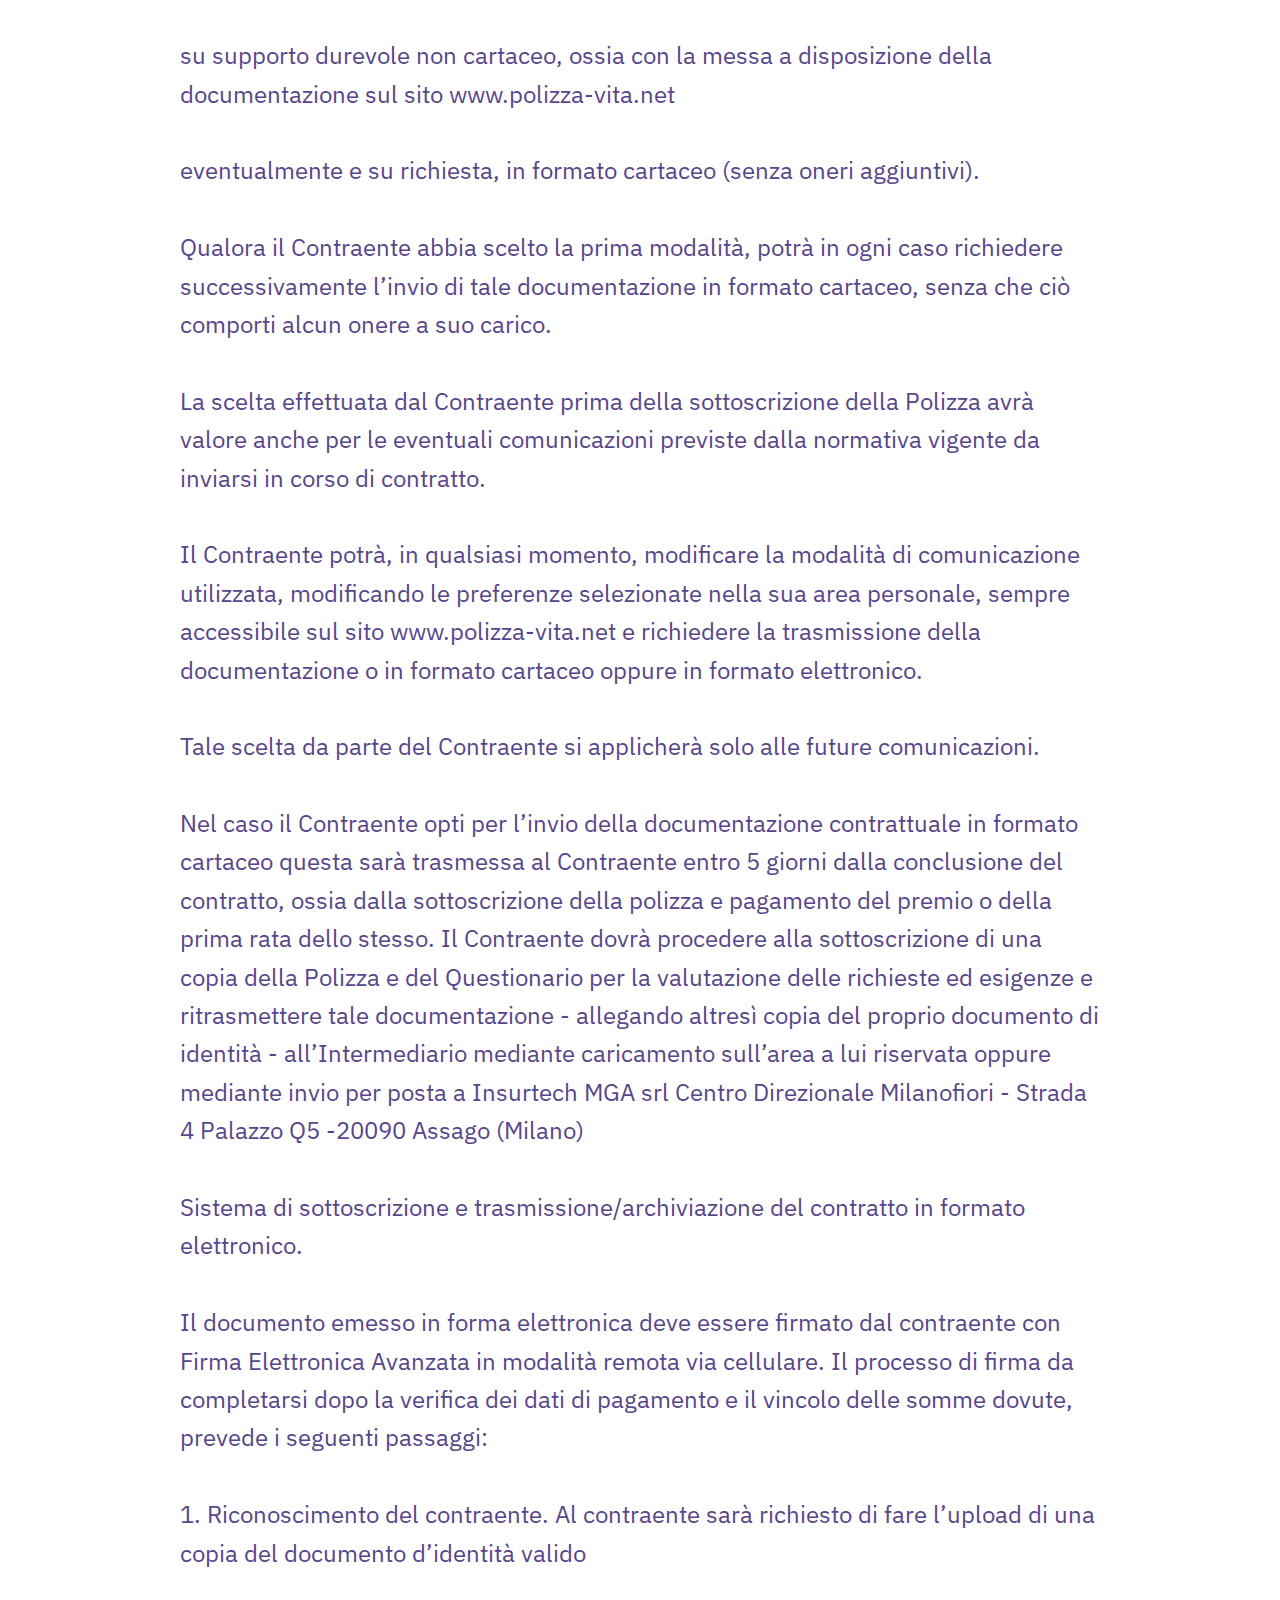
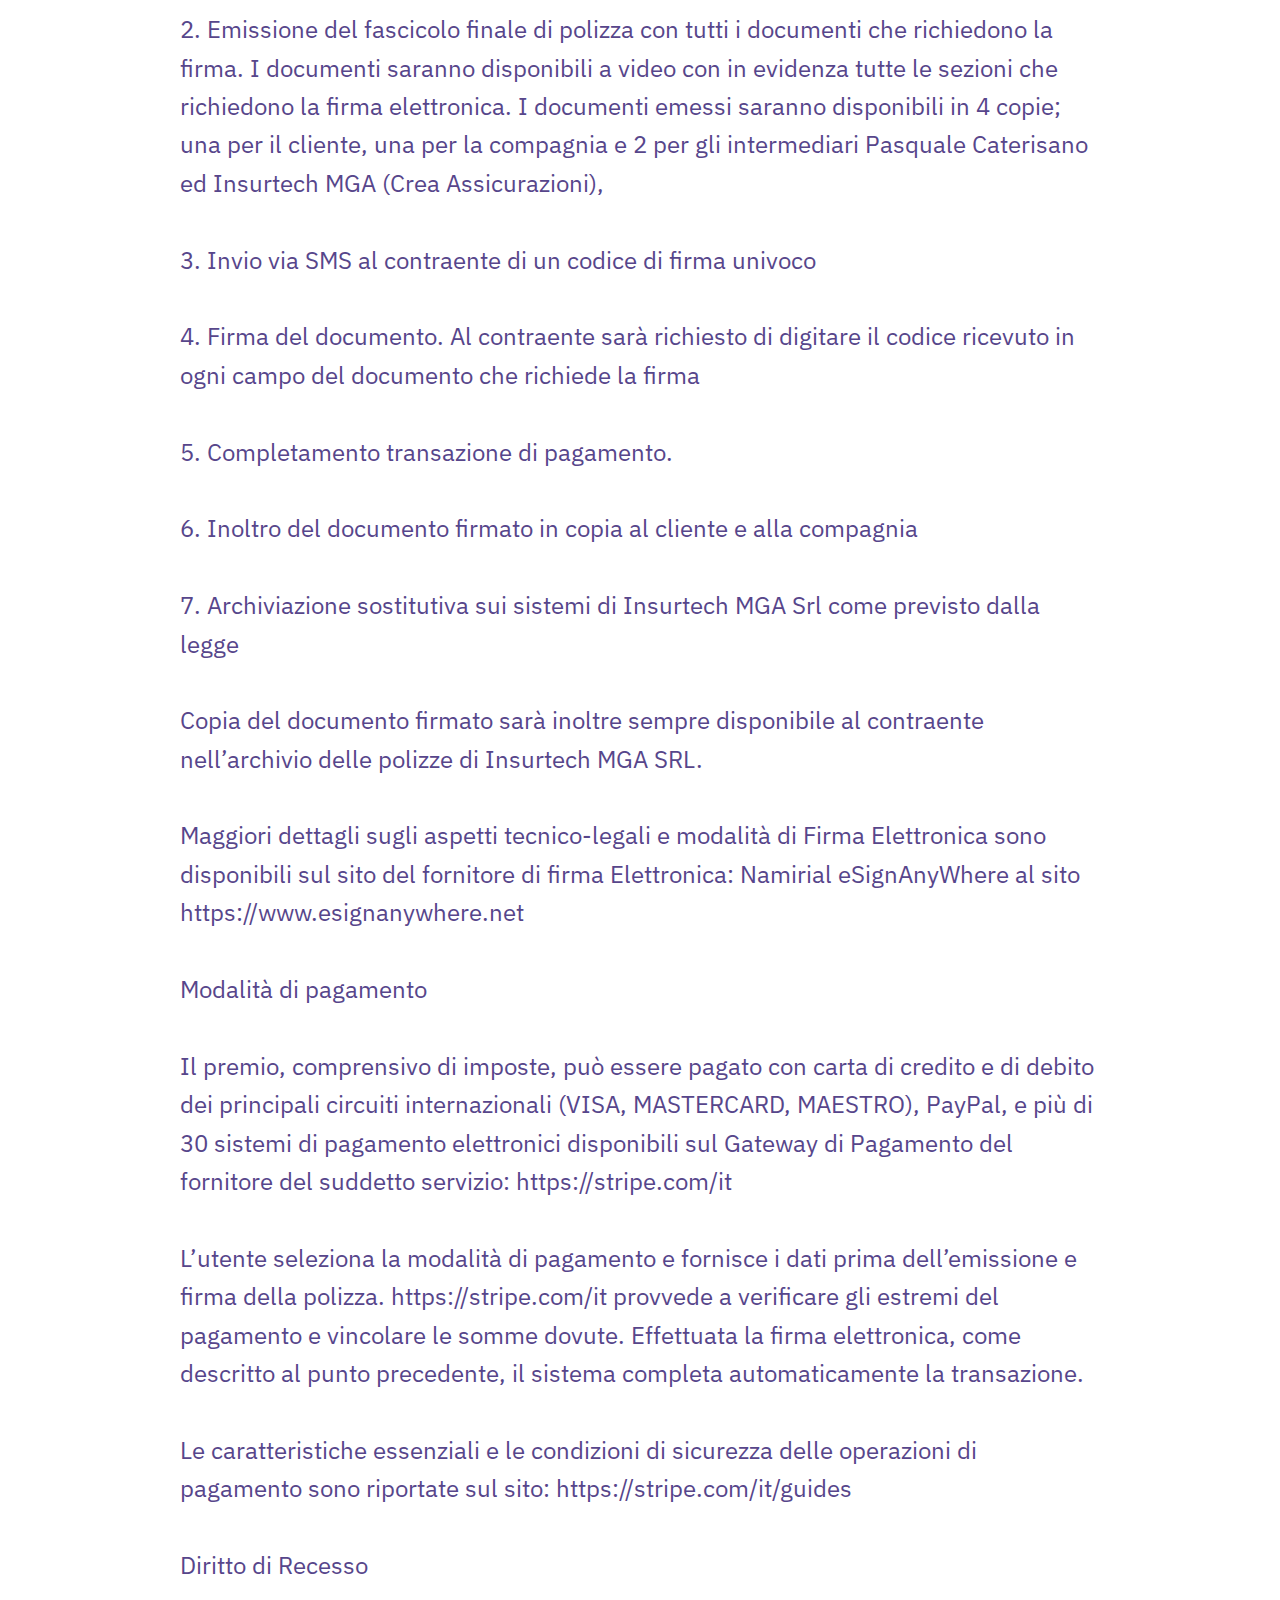
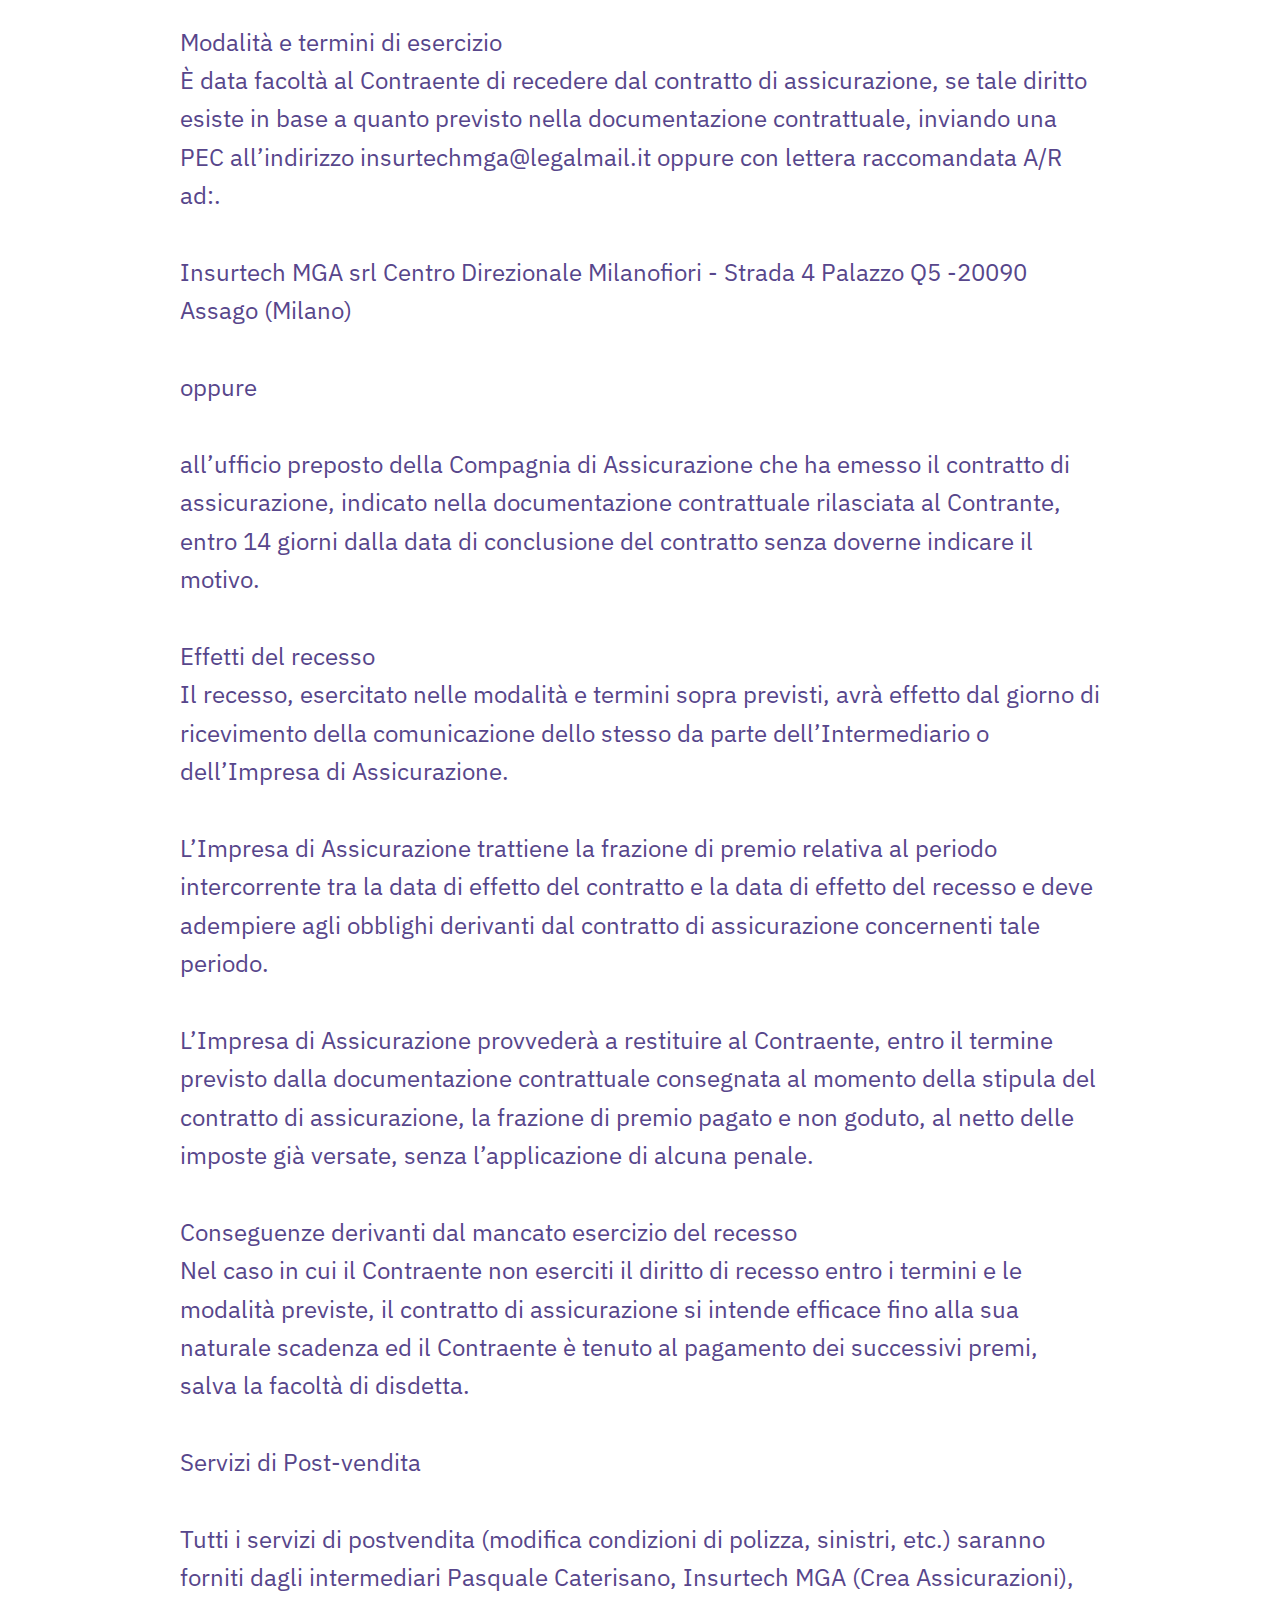
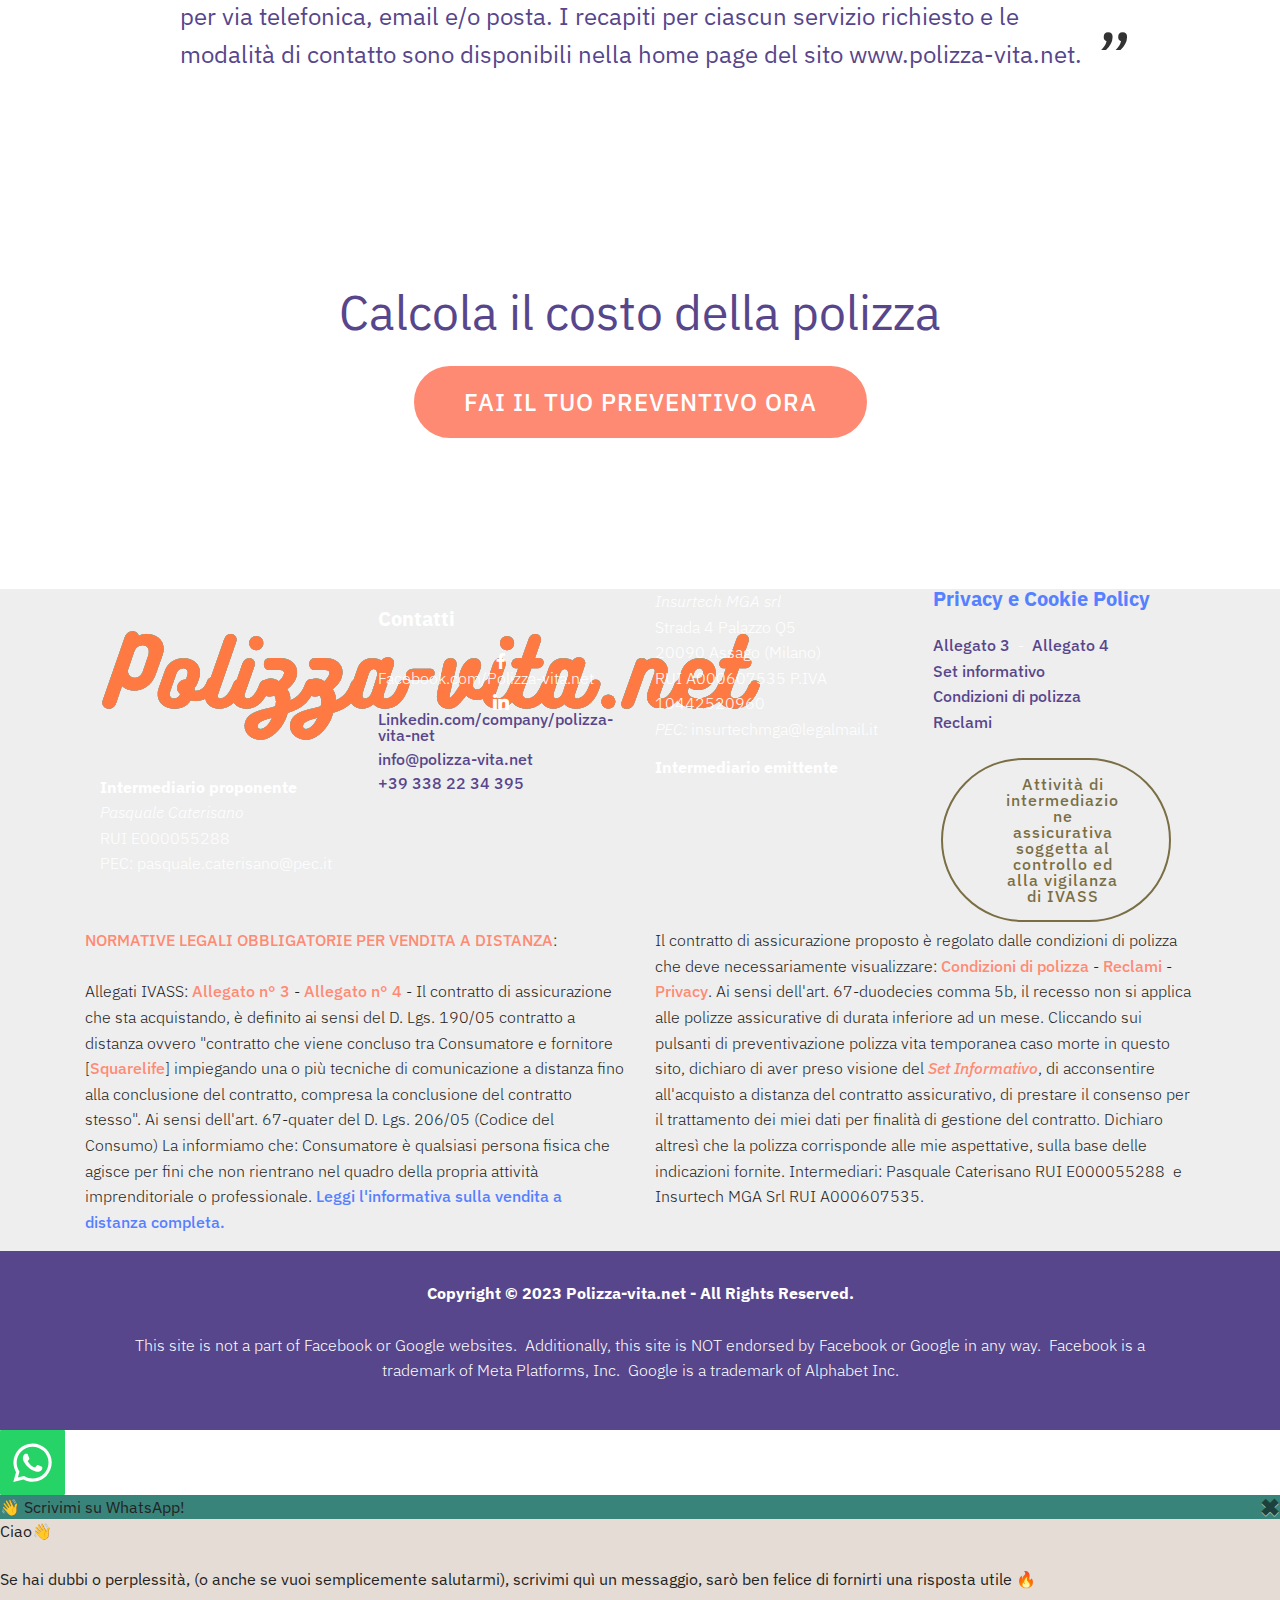
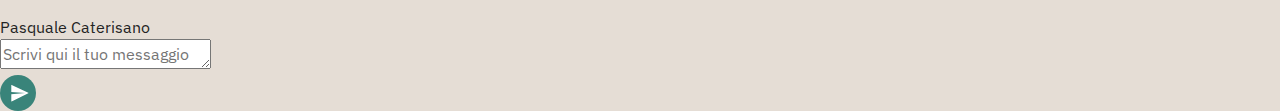
==== commit 087b4814: "create github pages" ====
--- a/informativa-vendita-distanza.html
+++ b/informativa-vendita-distanza.html
@@ -10,14 +10,13 @@
   <meta property="og:image" content="assets/images/informativa-vendita-distanza-meta.png">
   <meta name="twitter:title" content="Informativa vendita a distanza">
   <meta name="viewport" content="width=device-width, initial-scale=1, minimum-scale=1">
-  <link rel="shortcut icon" href="assets/images/polizza-vita.net-1-2-84x56.png" type="image/x-icon">
+  <link rel="shortcut icon" href="assets/images/6343polizza-vita.net.logo-traso-128x128.png" type="image/x-icon">
   <meta name="description" content="TCM Polizza decesso, assicurazione caso morte, che cos'è ed a cosa serve realmente.
 Ecco le vere motivazioni per le quali, chiunque tra i 30 e i 55 anni, dovrebbe avere una polizza vita caso morte, per ripararsi dai rischi del decesso improvviso. ">
   
   
   <title>Informativa vendita a distanza</title>
   <link rel="stylesheet" href="assets/web/assets/mobirise-icons2/mobirise2.css">
-  <link rel="stylesheet" href="assets/web/assets/mobirise-icons-bold/mobirise-icons-bold.css">
   <link rel="stylesheet" href="assets/tether/tether.min.css">
   <link rel="stylesheet" href="assets/bootstrap/css/bootstrap.min.css">
   <link rel="stylesheet" href="assets/bootstrap/css/bootstrap-grid.min.css">
@@ -226,7 +225,7 @@
     </div>
 </section>
 
-<section class="cid-swQJCKCNl6" id="footer03-2u">
+<section class="cid-sSrAmQgDLv" id="footer03-31">
 
     
 
@@ -239,55 +238,32 @@
             <div class="col-12 col-md-6 col-lg-3">
                 <div class="media-wrap align-left">
                     
-                        <img src="[data-uri]" alt="" title="" loading="lazy" class="lazyload" data-src="assets/images/polizza-vita.net.png">
+                        <img src="[data-uri]" alt="Polizza vita caso morte decesso assicurazione" title="" loading="lazy" class="lazyload" data-src="assets/images/2-5.png">
                     
                 </div>
 
-                <p class="mbr-text align-left text1 mbr-fonts-style display-4">É&nbsp;un marchio di Pasquale Caterisano <br>RUI E000055288&nbsp;<br>PEC: pasquale.caterisano@pec.it&nbsp;<br></p>
-
-                <div class="social-list align-left">
-                    <div class="soc-item">
-                        <a href="https://twitter.com/AssiDigital" target="_blank">
-                            <span class="mbr-iconfont mbr-iconfont-social socicon-twitter socicon" style="color: rgb(87, 70, 139); fill: rgb(87, 70, 139);"></span>
-                        </a>
-                    </div>
-                    <div class="soc-item">
-                        <a href="https://www.facebook.com/WebMarketingAssicurativo/" target="_blank">
-                            <span class="mbr-iconfont mbr-iconfont-social socicon-facebook socicon" style="color: rgb(87, 70, 139); fill: rgb(87, 70, 139);"></span>
-                        </a>
-                    </div>
-                    <div class="soc-item">
-                        <a href="https://www.youtube.com/c/PasqualeCaterisano/" target="_blank">
-                            <span class="mbr-iconfont mbr-iconfont-social socicon-youtube socicon" style="color: rgb(87, 70, 139); fill: rgb(87, 70, 139);"></span>
-                        </a>
-                    </div>
-                    <div class="soc-item">
-                        <a href="https://www.linkedin.com/in/caterisano/" target="_blank">
-                            <span class="mbr-iconfont mbr-iconfont-social socicon-linkedin socicon" style="color: rgb(87, 70, 139); fill: rgb(87, 70, 139);"></span>
-                        </a>
-                    </div>
-                    
-
-                </div>
+                <p class="mbr-text align-left text1 mbr-fonts-style display-4"><strong><br></strong><strong>Intermediario proponente</strong><br><em>Pasquale Caterisano </em><br>RUI E000055288&nbsp;<br>PEC: pasquale.caterisano@pec.it&nbsp;<br></p>
+
+                
 
 
             </div>
             <div class="col-12 col-md-6 col-lg-3 mbr-fonts-style display-4">
-                <h5 class="pb-3 align-left"><strong>Informazioni di contatto</strong></h5>
-
-
-                <div class="item">
-                    <div class="card-img"><span class="mbr-iconfont img1 mobi-mbri-map-pin mobi-mbri"></span>
-                    </div>
-                    <div class="card-box">
-                        <h4 class="item-title align-left mbr-fonts-style display-4"><strong>Via Uberto Visconti di Modrone, 6</strong></h4>
-                    </div>
-                </div>
-
-                <div class="item">
-                    <div class="card-img"><span class="mbr-iconfont img1 mobi-mbri-pin mobi-mbri"></span></div>
-                    <div class="card-box">
-                        <h4 class="item-title align-left mbr-fonts-style display-4"><strong>20122 Milano</strong></h4>
+                <h5 class="pb-3 align-left"><strong><br></strong><strong>Contatti</strong></h5>
+
+
+                <div class="item">
+                    <div class="card-img"><span class="mbr-iconfont img1 socicon-facebook socicon"></span>
+                    </div>
+                    <div class="card-box">
+                        <h4 class="item-title align-left mbr-fonts-style display-4">Facebook.com/Polizza-vita.net</h4>
+                    </div>
+                </div>
+
+                <div class="item">
+                    <div class="card-img"><span class="mbr-iconfont img1 socicon-linkedin socicon"></span></div>
+                    <div class="card-box">
+                        <h4 class="item-title align-left mbr-fonts-style display-4"><a href="https://www.linkedin.com/company/polizza-vita-net/" class="text-info" target="_blank">Linkedin.com/company/polizza-vita-net</a></h4>
                     </div>
                 </div>
 
@@ -295,7 +271,7 @@
                     <div class="card-img"><span class="mbr-iconfont img1 mobi-mbri-letter mobi-mbri"></span>
                     </div>
                     <div class="card-box">
-                        <h4 class="item-title align-left mbr-fonts-style display-4"><a href="mailto:info@polizza-vita.net" class="text-secondary">info@polizza-vita.net</a></h4>
+                        <h4 class="item-title align-left mbr-fonts-style display-4"><a href="mailto:info@polizza-vita.net" class="text-info">info@polizza-vita.net</a></h4>
                     </div>
                 </div>
 
@@ -303,48 +279,65 @@
                     <div class="card-img"><span class="mbr-iconfont img1 mobi-mbri-phone mobi-mbri"></span>
                     </div>
                     <div class="card-box">
-                        <h4 class="item-title align-left mbr-fonts-style display-4"><a href="tel:+393382234395" class="text-secondary">+39 338 - 22 34 395</a></h4>
-                    </div>
-                </div>
-
-                
-
-
-            </div>
-            <div class="col-12 col-md-6 col-lg-3 mbr-fonts-style display-7">
-
-                <p class="mbr-text quote align-left mbr-fonts-style display-4"><em>In collaborazione con Insurtech MGA srl</em><br>Centro Direzionale Milanofiori
-<br>Strada 4 Palazzo Q5
-<br>20090 Assago (Milano)<br>RUI A000607535 P.IVA 10442520960<em><br></em></p>
-
-                <div class="item">
-                    <div class="card-img2"><span class="mbr-iconfont ico2 mbrib-lock" style="color: rgb(255, 255, 255); fill: rgb(255, 255, 255);"></span></div>
-                    <div class="card-box">
-                        <h4 class="theme align-left mbr-fonts-style display-7"><strong>Sicurezza totale</strong></h4>
-                    </div>
-                </div>
+                        <h4 class="item-title align-left mbr-fonts-style display-4"><a href="tel:+393382234395" class="text-info">+39 338 22 34 395</a></h4>
+                    </div>
+                </div>
+
+                
+
+
             </div>
             <div class="col-12 col-md-6 col-lg-3 mbr-fonts-style display-4">
-                <h5 class="pb-3 align-left"><a href="https://crea-assicurazioni.com/it/Home/Privacy" target="_blank" class="text-primary"><strong>Privacy e Cookie Policy</strong></a></h5>
+
+                <p class="mbr-text quote align-left mbr-fonts-style display-4"><em>Insurtech MGA srl</em><br>Strada 4 Palazzo Q5
+<br>20090 Assago (Milano)<br>RUI A000607535 P.IVA 10442520960<br><em>PEC:&nbsp;</em>insurtechmga@legalmail.it</p>
+
+                <div class="item">
+                    <div class="card-img2"><span class="mbr-iconfont ico2 mobi-mbri-contact-form mobi-mbri" style="color: rgb(242, 246, 255); fill: rgb(242, 246, 255);"></span></div>
+                    <div class="card-box">
+                        <h4 class="theme align-left mbr-fonts-style display-4"><strong>Intermediario emittente</strong></h4>
+                    </div>
+                </div>
+            </div>
+            <div class="col-12 col-md-6 col-lg-3 mbr-fonts-style display-4">
+                <h5 class="pb-3 align-left"><a href="https://crea-assicurazioni.com/it/Home/Privacy" target="_blank" class="text-secondary"><strong>Privacy e Cookie Policy</strong></a></h5>
                 <p class="mbr-text align-left text2 mbr-fonts-style display-4">
-                    <a href="https://www.polizza-vita.net/Allegati-3-4-4ter-nuovi-Pasquale-Caterisano.pdf" class="text-info text-primary" target="_blank">Allegato 3 </a>&nbsp;- &nbsp;<a href="https://www.polizza-vita.net/Allegati-3-4-4ter-nuovi-Pasquale-Caterisano.pdf" class="text-info text-primary" target="_blank">Allegato 4</a><br><a href="https://www.polizza-vita.net/Set-Informativo-Completo-SquareLife-TCM.pdf" class="text-info" target="_blank">Set informativo</a><br><a href="https://www.polizza-vita.net/Set-Informativo-Completo-SquareLife-TCM.pdf" class="text-info" target="_blank">Condizioni di polizza</a><br><a href="reclami.html" class="text-info">Reclami</a><br></p>
-
-                <div class="mbr-section-btn align-left"><a class="btn btn-md btn-white-outline display-4" href="https://www.ivass.it/" target="_blank"><span class="mobi-mbri mobi-mbri-protect mbr-iconfont mbr-iconfont-btn"></span>Attività di intermediazione assicurativa soggetta al controllo ed alla vigilanza di IVASS</a></div>
-
-            </div>
-        </div>
-
-
-    </div>
-</section>
-
-<div id="custom-html-2w"><div class="wrapper">
-  <div class="h_iframe">
-    <!-- a transparent image is preferable -->
-    <img class="ratio lazyload" src="[data-uri]" loading="lazy" data-src="https://caterisano.quoteandbuy.it/Prodotto/TCM">
-    <iframe frameborder="0" height="auto" width="auto" scrolling="no" src="[data-uri]" allowfullscreen="" loading="lazy" class="lazyload" data-src="https://caterisano.quoteandbuy.it/Prodotto/TCM"></iframe>
-  </div>
-</div></div>
+                    <a href="https://www.polizza-vita.net/Allegati-3-4-4ter-nuovi-Pasquale-Caterisano.pdf" class="text-info text-primary" target="_blank">Allegato 3 </a>&nbsp;- &nbsp;<a href="https://www.polizza-vita.net/Allegati-3-4-4ter-nuovi-Pasquale-Caterisano.pdf" class="text-info text-primary" target="_blank">Allegato 4</a><br><a href="https://www.polizza-vita.net/Set-Informativo-Completo-SquareLife-TCM.pdf" class="text-info" target="_blank">Set informativo</a><br><a href="https://www.polizza-vita.net/Set-Informativo-Completo-SquareLife-TCM.pdf" class="text-info" target="_blank">Condizioni di polizza</a><br><a href="reclami.html" class="text-info" target="_blank">Reclami</a><br></p>
+
+                <div class="mbr-section-btn align-left"><a class="btn btn-md btn-danger-outline display-4" href="https://www.ivass.it/" target="_blank"><span class="mobi-mbri mobi-mbri-protect mbr-iconfont mbr-iconfont-btn"></span>Attività di intermediazione assicurativa soggetta al controllo ed alla vigilanza di IVASS</a></div>
+
+            </div>
+        </div>
+
+
+    </div>
+</section>
+
+<section class="header4 cid-sSrB5kJNVo" id="content07-32">
+
+    
+
+    
+
+    <div class="container">
+        <div class="row justify-content-md-center">
+            <div class=" col-md-12 col-lg-12 align-left">
+                
+                
+            </div>
+            <div class=" col-md-12 col-lg-6 align-left">
+                <p class="mbr-text align-left mbr-fonts-style display-4"><a href="informativa-vendita-distanza.html" class="text-primary" target="_blank">NORMATIVE LEGALI OBBLIGATORIE PER VENDITA A DISTANZA</a>:&nbsp;<br><br>Allegati IVASS: <a href="https://www.polizza-vita.net/Allegati-3-4-4ter-nuovi-Pasquale-Caterisano.pdf" class="text-primary" target="_blank">Allegato n° 3</a> - <a href="https://www.polizza-vita.net/Allegati-3-4-4ter-nuovi-Pasquale-Caterisano.pdf" class="text-primary" target="_blank">Allegato n° 4</a> - Il contratto di assicurazione che sta acquistando, è definito ai sensi del D. Lgs. 190/05 contratto a distanza ovvero "contratto che viene concluso tra Consumatore e fornitore [<a href="https://www.squarelife.eu/" class="text-primary" target="_blank">Squarelife</a>] impiegando una o più tecniche di comunicazione a distanza fino alla conclusione del contratto, compresa la conclusione del contratto stesso". Ai sensi dell'art. 67-quater del D. Lgs. 206/05 (Codice del Consumo) La informiamo che: Consumatore è qualsiasi persona fisica che agisce per fini che non rientrano nel quadro della propria attività imprenditoriale o professionale. <a href="informativa-vendita-distanza.html" class="text-secondary" target="_blank">Leggi l'informativa sulla vendita a distanza completa.</a></p>
+            </div>
+
+            <div class=" col-md-12 col-lg-6 align-left">
+                <p class="mbr-text align-left mbr-fonts-style display-4">Il contratto di assicurazione proposto è regolato dalle condizioni di polizza che deve necessariamente visualizzare: <a href="https://www.polizza-vita.net/Set-Informativo-Completo-SquareLife-TCM.pdf" class="text-primary">Condizioni di polizza</a> - <a href="reclami.html" class="text-primary" target="_blank">Reclami</a> - <a href="https://www.crea-assicurazioni.com/it/Home/Privacy" class="text-primary" target="_blank">Privacy</a>. Ai sensi dell'art. 67-duodecies comma 5b, il recesso non si applica alle polizze assicurative di durata inferiore ad un mese. Cliccando sui pulsanti di preventivazione polizza vita temporanea caso morte in questo sito, dichiaro di aver preso visione del <a href="https://www.polizza-vita.net/Set-Informativo-Completo-SquareLife-TCM.pdf" target="_blank" class="text-primary"><em>Set Informativo</em></a>, di acconsentire all'acquisto a distanza del contratto assicurativo, di prestare il consenso per il trattamento dei miei dati per finalità di gestione del contratto. Dichiaro altresì che la polizza corrisponde alle mie aspettative, sulla base delle indicazioni fornite. Intermediari: Pasquale Caterisano RUI E000055288&nbsp; e Insurtech MGA Srl RUI&nbsp;A000607535.</p>
+            </div>
+
+
+
+        </div>
+    </div>
+</section>
 
 <section once="" class="cid-sx2uOXsUGZ" id="footer01-2x">
 
@@ -355,7 +348,7 @@
     <div class="container">
         <div class="media-container-row align-center mbr-white">
             <div class="col-12">
-                <p class="mbr-text mb-0 mbr-fonts-style display-4">Copyright&nbsp;© 2025 Polizza-vita.net - All Rights Reserved. This site is not a part of the Facebook website or Facebook Inc. <br>Additionally, This site is NOT endorsed by Facebook in any way. FACEBOOK is a trademark of FACEBOOK Inc.</p>
+                <p class="mbr-text mb-0 mbr-fonts-style display-4"><strong>Copyright&nbsp;© 2023 Polizza-vita.net - All Rights Reserved.</strong><br><br>This site is not a part of Facebook or Google websites.&nbsp; Additionally, this site is NOT endorsed by Facebook or Google in any way.&nbsp; Facebook is a trademark of Meta Platforms, Inc.&nbsp; Google is a trademark of Alphabet Inc.<br></p>
             </div>
         </div>
     </div>
@@ -366,8 +359,6 @@
   <script src="assets/popper/popper.min.js"></script>
   <script src="assets/tether/tether.min.js"></script>
   <script src="assets/bootstrap/js/bootstrap.min.js"></script>
-  <script src="assets/web/assets/cookies-alert-plugin/cookies-alert-core.js"></script>
-  <script src="assets/web/assets/cookies-alert-plugin/cookies-alert-script.js"></script>
   <script src="assets/smoothscroll/smooth-scroll.js"></script>
   <script src="assets/viewportchecker/jquery.viewportchecker.js"></script>
   <script src="assets/chatbutton/floating-wpp.js"></script>
@@ -377,22 +368,25 @@
   <script src="assets/touchswipe/jquery.touch-swipe.min.js"></script>
   <script src="assets/theme/js/script.js"></script>
   
-  
-  
-<div id="cookie-dialog" style="display: none;"><div id="cookiesdirective"><div style="position: fixed; top: 0; right: 0; bottom: 0; left: 0; background-color: rgb(0, 0, 0); opacity: 0.39; z-index: 9999;"></div><div style="position: fixed; top: 0; right: 0; bottom: 0; left: 0; display: flex; align-items: center; z-index: 10000"><div class="cookie-wrapper" style="position: relative; width: 100%; max-width: 500px; margin-right: auto; margin-left: auto; padding: 1rem; text-align: center; border-radius: .3rem; box-shadow: 0 10px 40px 0 rgba(0,0,0,0.2); color:#424a4d; background:rgba(234, 239, 241, 0.99);"><div class="mbr-text"><p class="display-7">Al fine di migliorare l’usabilità raccogliamo dati di navigazione degli utenti sul sito tramite cookie (piccoli file di dati che vengono trasferiti tramite il Browser) eventualmente anche di terze parti. L’utente ha facoltà di impostare il proprio browser in modo che non accetti i cookies oppure può cancellarli in qualsiasi momento. Andando avanti con la navigazione sul sito acconsenti all'utilizzo degli stessi cookie.
-
-We use cookies to give you the best experience. Se vuoi, puoi leggere la nostra <a style="color: #424a4d; text-decoration: underline;" href="https://www.iubenda.com/privacy-policy/23735829/legal">cookie policy completa</a>,nella sezione "Definizioni e riferimenti legali".</p></div><div class="mbr-section-btn"><a style="margin:0;;" class="btn btn-sm btn-primary display-7" id="impliedsubmit">Ok, sono d'accordo.</a></div></div></div></div></div>
-  <input name="cookieData" type="hidden" data-cookie-customdialogselector="#cookie-dialog" data-cookie-colortext="#424a4d" data-cookie-colorbg="rgba(234, 239, 241, 0.99)" data-cookie-textbutton="Ok, sono d" accordo.'="" data-cookie-colorbutton="" data-cookie-colorlink="#424a4d" data-cookie-underlinelink="true" data-cookie-text="Al fine di migliorare l’usabilità raccogliamo dati di navigazione degli utenti sul sito tramite cookie (piccoli file di dati che vengono trasferiti tramite il Browser) eventualmente anche di terze parti. L’utente ha facoltà di impostare il proprio browser in modo che non accetti i cookies oppure può cancellarli in qualsiasi momento. Andando avanti con la navigazione sul sito acconsenti all'utilizzo degli stessi cookie.
-
-We use cookies to give you the best experience. Se vuoi, puoi leggere la nostra <a href='https://www.iubenda.com/privacy-policy/23735829/legal'>cookie policy completa</a>,nella sezione " definizioni="" e="" riferimenti="" legali"."="">
-   <div id="scrollToTop" class="scrollToTop mbr-arrow-up"><a style="text-align: center;"><i class="mbr-arrow-up-icon mbr-arrow-up-icon-cm cm-icon cm-icon-smallarrow-up"></i></a></div>
+  <!-- Cookie Consent by TermsFeed (https://www.TermsFeed.com) -->
+<script type="text/javascript" src="https://www.termsfeed.com/public/cookie-consent/4.0.0/cookie-consent.js" charset="UTF-8"></script>
+<script type="text/javascript" charset="UTF-8">
+document.addEventListener('DOMContentLoaded', function () {
+cookieconsent.run({"notice_banner_type":"simple","consent_type":"express","palette":"light","language":"it","page_load_consent_levels":["strictly-necessary"],"notice_banner_reject_button_hide":false,"preferences_center_close_button_hide":false,"page_refresh_confirmation_buttons":false,"website_privacy_policy_url":"https://www.crea-assicurazioni.com/it/Home/Privacy"});
+});
+</script>
+
+<noscript>ePrivacy and GPDR Cookie Consent by <a href="https://www.TermsFeed.com/" rel="nofollow">TermsFeed Generator</a></noscript>
+<!-- End Cookie Consent by TermsFeed (https://www.TermsFeed.com) -->
+  
+ <div id="scrollToTop" class="scrollToTop mbr-arrow-up"><a style="text-align: center;"><i class="mbr-arrow-up-icon mbr-arrow-up-icon-cm cm-icon cm-icon-smallarrow-up"></i></a></div>
     <input name="animation" type="hidden">
   <script>"use strict";if("loading"in HTMLImageElement.prototype){document.querySelectorAll('img[loading="lazy"],iframe[loading="lazy"]').forEach(e=>{e.src=e.dataset.src,e.style.paddingTop=100*e.getAttribute("data-aspectratio")+"%",e.style.height=0,e.onload=function(){e.removeAttribute("style")}})}else{const e=document.createElement("script");e.src="https://cdnjs.cloudflare.com/ajax/libs/lazysizes/5.1.2/lazysizes.min.js",document.body.appendChild(e)}</script>
-
 <div id="chatbutton-wa" data-phone="+393382234395" data-showpopup="true" data-headertitle="👋 Scrivimi su WhatsApp!" data-popupmessage="Ciao👋
 
 Se hai dubbi o perplessità, (o anche se vuoi semplicemente salutarmi), scrivimi quì un messaggio, sarò ben felice di fornirti una risposta utile 🔥
 
-Pasquale Caterisano" data-placeholder="Scrivi qui il tuo messaggio" data-position="left" data-headercolor="#39847a" data-backgroundcolor="#e5ddd5" data-autoopentimeout="5" data-size="65px"><div class="floating-wpp-button" style="width: 65px; height: 65px;"><div class="floating-wpp-button-image"><!--?xml version="1.0" encoding="UTF-8" standalone="no"?--><svg xmlns="http://www.w3.org/2000/svg" xmlns:xlink="http://www.w3.org/1999/xlink" style="isolation:isolate" viewBox="0 0 800 800" width="65" height="65"><defs><clipPath id="_clipPath_A3g8G5hPEGG2L0B6hFCxamU4cc8rfqzQ"><rect width="800" height="800"></rect></clipPath></defs><g clip-path="url(#_clipPath_A3g8G5hPEGG2L0B6hFCxamU4cc8rfqzQ)"><g><path d=" M 787.59 800 L 12.41 800 C 5.556 800 0 793.332 0 785.108 L 0 14.892 C 0 6.667 5.556 0 12.41 0 L 787.59 0 C 794.444 0 800 6.667 800 14.892 L 800 785.108 C 800 793.332 794.444 800 787.59 800 Z " fill="rgb(37,211,102)"></path></g><g><path d=" M 508.558 450.429 C 502.67 447.483 473.723 433.24 468.325 431.273 C 462.929 429.308 459.003 428.328 455.078 434.22 C 451.153 440.114 439.869 453.377 436.434 457.307 C 433 461.236 429.565 461.729 423.677 458.78 C 417.79 455.834 398.818 449.617 376.328 429.556 C 358.825 413.943 347.008 394.663 343.574 388.768 C 340.139 382.873 343.207 379.687 346.155 376.752 C 348.804 374.113 352.044 369.874 354.987 366.436 C 357.931 362.999 358.912 360.541 360.875 356.614 C 362.837 352.683 361.857 349.246 360.383 346.299 C 358.912 343.352 347.136 314.369 342.231 302.579 C 337.451 291.099 332.597 292.654 328.983 292.472 C 325.552 292.301 321.622 292.265 317.698 292.265 C 313.773 292.265 307.394 293.739 301.996 299.632 C 296.6 305.527 281.389 319.772 281.389 348.752 C 281.389 377.735 302.487 405.731 305.431 409.661 C 308.376 413.592 346.949 473.062 406.015 498.566 C 420.062 504.634 431.03 508.256 439.581 510.969 C 453.685 515.451 466.521 514.818 476.666 513.302 C 487.978 511.613 511.502 499.06 516.409 485.307 C 521.315 471.55 521.315 459.762 519.842 457.307 C 518.371 454.851 514.446 453.377 508.558 450.429 Z  M 401.126 597.117 L 401.047 597.117 C 365.902 597.104 331.431 587.661 301.36 569.817 L 294.208 565.572 L 220.08 585.017 L 239.866 512.743 L 235.21 505.332 C 215.604 474.149 205.248 438.108 205.264 401.1 C 205.307 293.113 293.17 205.257 401.204 205.257 C 453.518 205.275 502.693 225.674 539.673 262.696 C 576.651 299.716 597.004 348.925 596.983 401.258 C 596.939 509.254 509.078 597.117 401.126 597.117 Z  M 567.816 234.565 C 523.327 190.024 464.161 165.484 401.124 165.458 C 271.24 165.458 165.529 271.161 165.477 401.085 C 165.46 442.617 176.311 483.154 196.932 518.892 L 163.502 641 L 288.421 608.232 C 322.839 627.005 361.591 636.901 401.03 636.913 L 401.126 636.913 L 401.127 636.913 C 530.998 636.913 636.717 531.2 636.77 401.274 C 636.794 338.309 612.306 279.105 567.816 234.565" fill-rule="evenodd" fill="rgb(255,255,255)"></path></g></g></svg></div></div></div>
- </body>
+Pasquale Caterisano" data-placeholder="Scrivi qui il tuo messaggio" data-position="left" data-headercolor="#39847a" data-backgroundcolor="#e5ddd5" data-autoopentimeout="0" data-size="65px"><div class="floating-wpp-button" style="width: 65px; height: 65px;"><div class="floating-wpp-button-image"><!--?xml version="1.0" encoding="UTF-8" standalone="no"?--><svg xmlns="http://www.w3.org/2000/svg" xmlns:xlink="http://www.w3.org/1999/xlink" style="isolation:isolate" viewBox="0 0 800 800" width="65" height="65"><defs><clipPath id="_clipPath_A3g8G5hPEGG2L0B6hFCxamU4cc8rfqzQ"><rect width="800" height="800"></rect></clipPath></defs><g clip-path="url(#_clipPath_A3g8G5hPEGG2L0B6hFCxamU4cc8rfqzQ)"><g><path d=" M 787.59 800 L 12.41 800 C 5.556 800 0 793.332 0 785.108 L 0 14.892 C 0 6.667 5.556 0 12.41 0 L 787.59 0 C 794.444 0 800 6.667 800 14.892 L 800 785.108 C 800 793.332 794.444 800 787.59 800 Z " fill="rgb(37,211,102)"></path></g><g><path d=" M 508.558 450.429 C 502.67 447.483 473.723 433.24 468.325 431.273 C 462.929 429.308 459.003 428.328 455.078 434.22 C 451.153 440.114 439.869 453.377 436.434 457.307 C 433 461.236 429.565 461.729 423.677 458.78 C 417.79 455.834 398.818 449.617 376.328 429.556 C 358.825 413.943 347.008 394.663 343.574 388.768 C 340.139 382.873 343.207 379.687 346.155 376.752 C 348.804 374.113 352.044 369.874 354.987 366.436 C 357.931 362.999 358.912 360.541 360.875 356.614 C 362.837 352.683 361.857 349.246 360.383 346.299 C 358.912 343.352 347.136 314.369 342.231 302.579 C 337.451 291.099 332.597 292.654 328.983 292.472 C 325.552 292.301 321.622 292.265 317.698 292.265 C 313.773 292.265 307.394 293.739 301.996 299.632 C 296.6 305.527 281.389 319.772 281.389 348.752 C 281.389 377.735 302.487 405.731 305.431 409.661 C 308.376 413.592 346.949 473.062 406.015 498.566 C 420.062 504.634 431.03 508.256 439.581 510.969 C 453.685 515.451 466.521 514.818 476.666 513.302 C 487.978 511.613 511.502 499.06 516.409 485.307 C 521.315 471.55 521.315 459.762 519.842 457.307 C 518.371 454.851 514.446 453.377 508.558 450.429 Z  M 401.126 597.117 L 401.047 597.117 C 365.902 597.104 331.431 587.661 301.36 569.817 L 294.208 565.572 L 220.08 585.017 L 239.866 512.743 L 235.21 505.332 C 215.604 474.149 205.248 438.108 205.264 401.1 C 205.307 293.113 293.17 205.257 401.204 205.257 C 453.518 205.275 502.693 225.674 539.673 262.696 C 576.651 299.716 597.004 348.925 596.983 401.258 C 596.939 509.254 509.078 597.117 401.126 597.117 Z  M 567.816 234.565 C 523.327 190.024 464.161 165.484 401.124 165.458 C 271.24 165.458 165.529 271.161 165.477 401.085 C 165.46 442.617 176.311 483.154 196.932 518.892 L 163.502 641 L 288.421 608.232 C 322.839 627.005 361.591 636.901 401.03 636.913 L 401.126 636.913 L 401.127 636.913 C 530.998 636.913 636.717 531.2 636.77 401.274 C 636.794 338.309 612.306 279.105 567.816 234.565" fill-rule="evenodd" fill="rgb(255,255,255)"></path></g></g></svg></div></div></div>
+ 
+</body>
 </html>--- a/assets/mobirise/css/mbr-additional.css
+++ b/assets/mobirise/css/mbr-additional.css
@@ -1437,13 +1437,13 @@
   content: '97';
 }
 .cid-rleYPBziTA .progress2 .progressbar-number:before {
-  content: '96';
+  content: '98';
 }
 .cid-rleYPBziTA .progress3 .progressbar-number:before {
-  content: '98';
+  content: '99';
 }
 .cid-rleYPBziTA .progress4 .progressbar-number:before {
-  content: '99';
+  content: '100';
 }
 .cid-rleYPBziTA .progress-primary {
   background: rgba(206, 206, 206, 0.4);
@@ -1492,7 +1492,7 @@
   color: #716c80;
 }
 .cid-sosgh1WKe4 {
-  padding-top: 105px;
+  padding-top: 120px;
   padding-bottom: 45px;
   background-color: #ffffff;
 }
@@ -2069,7 +2069,7 @@
   color: #716c80;
 }
 .cid-rlhJueYMuB .mbr-section-subtitle {
-  color: #57468b;
+  color: #716c80;
 }
 .cid-rlf2Ljj53F {
   padding-top: 75px;
@@ -2134,7 +2134,7 @@
 .cid-rlf2Ljj53F .soc-item {
   width: 45px;
   height: 45px;
-  background: #ffffff;
+  background: #ff8a73;
   margin-bottom: 1rem;
   border-radius: 100%;
   display: flex;
@@ -2192,10 +2192,10 @@
   color: #ffffff;
 }
 .cid-rlf2Ljj53F .item-title {
-  color: #ffffff;
+  color: #57468b;
 }
 .cid-rlf2Ljj53F H5 {
-  color: #ff3366;
+  color: #5580ff;
 }
 .cid-rlf2Ljj53F .theme {
   color: #ffffff;
@@ -2955,38 +2955,38 @@
 .cid-swQnsffiPW H3 {
   color: #716c80;
 }
-.cid-swQnskTrt0 {
+.cid-sSrzQd3hoe {
   padding-top: 75px;
   padding-bottom: 75px;
   background-color: #bfceff;
 }
-.cid-swQnskTrt0 section {
+.cid-sSrzQd3hoe section {
   position: relative;
 }
-.cid-swQnskTrt0 .container {
+.cid-sSrzQd3hoe .container {
   max-width: 1400px;
 }
-.cid-swQnskTrt0 .card-img2 span {
+.cid-sSrzQd3hoe .card-img2 span {
   padding-top: 6px;
 }
-.cid-swQnskTrt0 .soc-item a {
+.cid-sSrzQd3hoe .soc-item a {
   padding-top: 5px;
 }
-.cid-swQnskTrt0 .btn {
+.cid-sSrzQd3hoe .btn {
   padding: 0.4rem 0.6rem;
   margin: 0.5rem!important;
   border-radius: 10px!important;
   letter-spacing: 0px;
 }
-.cid-swQnskTrt0 .btn .mbr-iconfont {
+.cid-sSrzQd3hoe .btn .mbr-iconfont {
   margin-top: 0.1rem;
 }
 @media (max-width: 992px) {
-  .cid-swQnskTrt0 .content > div:not(:last-child) {
+  .cid-sSrzQd3hoe .content > div:not(:last-child) {
     margin-bottom: 2rem;
   }
 }
-.cid-swQnskTrt0 .quote {
+.cid-sSrzQd3hoe .quote {
   background-color: rgba(0, 0, 0, 0.1);
   border-radius: 10px;
   padding: 1rem;
@@ -2995,7 +2995,7 @@
   color: #ffffff;
   text-align: left;
 }
-.cid-swQnskTrt0 .quote::after {
+.cid-sSrzQd3hoe .quote::after {
   top: 100%;
   left: 36px;
   content: " ";
@@ -3006,7 +3006,7 @@
   border-width: 20px 20px 0 0;
   border-color: rgba(0, 0, 0, 0.1) transparent transparent;
 }
-.cid-swQnskTrt0 .card-img2 {
+.cid-sSrzQd3hoe .card-img2 {
   width: 45px;
   height: 45px;
   background: #5580ff;
@@ -3015,10 +3015,10 @@
   justify-content: center;
   align-items: center;
 }
-.cid-swQnskTrt0 .soc-item {
+.cid-sSrzQd3hoe .soc-item {
   width: 45px;
   height: 45px;
-  background: #ffffff;
+  background: #ff8a73;
   margin-bottom: 1rem;
   border-radius: 100%;
   display: flex;
@@ -3026,40 +3026,40 @@
   align-items: center;
   margin-right: 1rem;
 }
-.cid-swQnskTrt0 .soc-item span {
+.cid-sSrzQd3hoe .soc-item span {
   font-size: 1.4rem;
 }
-.cid-swQnskTrt0 .soc-item:hover span {
+.cid-sSrzQd3hoe .soc-item:hover span {
   color: #ff8a73 !important;
 }
-.cid-swQnskTrt0 .item {
+.cid-sSrzQd3hoe .item {
   display: flex;
   align-items: center;
   margin-bottom: 1rem;
 }
-.cid-swQnskTrt0 .item h4 {
+.cid-sSrzQd3hoe .item h4 {
   padding-left: 10px;
   margin: 0;
 }
-.cid-swQnskTrt0 .media-wrap {
+.cid-sSrzQd3hoe .media-wrap {
   margin-bottom: 1rem;
 }
-.cid-swQnskTrt0 .mbr-iconfont-logo {
+.cid-sSrzQd3hoe .mbr-iconfont-logo {
   font-size: 7.5rem;
   color: #f36;
 }
-.cid-swQnskTrt0 img {
+.cid-sSrzQd3hoe img {
   height: 4rem;
 }
 @media (max-width: 576px) {
-  .cid-swQnskTrt0 .item {
+  .cid-sSrzQd3hoe .item {
     justify-content: center;
   }
-  .cid-swQnskTrt0 .quote::after {
+  .cid-sSrzQd3hoe .quote::after {
     left: 60px;
   }
 }
-.cid-swQnskTrt0 .social-list {
+.cid-sSrzQd3hoe .social-list {
   padding-left: 0;
   margin-bottom: 0;
   list-style: none;
@@ -3067,27 +3067,27 @@
   flex-wrap: wrap;
 }
 @media (max-width: 576px) {
-  .cid-swQnskTrt0 .social-list {
+  .cid-sSrzQd3hoe .social-list {
     -webkit-justify-content: center;
     justify-content: center;
   }
 }
-.cid-swQnskTrt0 .text1 {
+.cid-sSrzQd3hoe .text1 {
   color: #ffffff;
 }
-.cid-swQnskTrt0 .item-title {
+.cid-sSrzQd3hoe .item-title {
+  color: #57468b;
+}
+.cid-sSrzQd3hoe H5 {
+  color: #5580ff;
+}
+.cid-sSrzQd3hoe .theme {
   color: #ffffff;
 }
-.cid-swQnskTrt0 H5 {
-  color: #ff8a73;
-}
-.cid-swQnskTrt0 .theme {
-  color: #ffffff;
-}
-.cid-swQnskTrt0 .copyright > p {
+.cid-sSrzQd3hoe .copyright > p {
   color: #ff3366;
 }
-.cid-swQnskTrt0 .text2 {
+.cid-sSrzQd3hoe .text2 {
   color: #ffffff;
 }
 .cid-swQnsmfYNi {
--- a/assets/mobirise/css/mbr-additional.css
+++ b/assets/mobirise/css/mbr-additional.css
@@ -1437,13 +1437,13 @@
   content: '97';
 }
 .cid-rleYPBziTA .progress2 .progressbar-number:before {
-  content: '96';
+  content: '98';
 }
 .cid-rleYPBziTA .progress3 .progressbar-number:before {
-  content: '98';
+  content: '99';
 }
 .cid-rleYPBziTA .progress4 .progressbar-number:before {
-  content: '99';
+  content: '100';
 }
 .cid-rleYPBziTA .progress-primary {
   background: rgba(206, 206, 206, 0.4);
@@ -1492,7 +1492,7 @@
   color: #716c80;
 }
 .cid-sosgh1WKe4 {
-  padding-top: 105px;
+  padding-top: 120px;
   padding-bottom: 45px;
   background-color: #ffffff;
 }
@@ -2069,7 +2069,7 @@
   color: #716c80;
 }
 .cid-rlhJueYMuB .mbr-section-subtitle {
-  color: #57468b;
+  color: #716c80;
 }
 .cid-rlf2Ljj53F {
   padding-top: 75px;
@@ -2134,7 +2134,7 @@
 .cid-rlf2Ljj53F .soc-item {
   width: 45px;
   height: 45px;
-  background: #ffffff;
+  background: #ff8a73;
   margin-bottom: 1rem;
   border-radius: 100%;
   display: flex;
@@ -2192,10 +2192,10 @@
   color: #ffffff;
 }
 .cid-rlf2Ljj53F .item-title {
-  color: #ffffff;
+  color: #57468b;
 }
 .cid-rlf2Ljj53F H5 {
-  color: #ff3366;
+  color: #5580ff;
 }
 .cid-rlf2Ljj53F .theme {
   color: #ffffff;
@@ -2955,38 +2955,38 @@
 .cid-swQnsffiPW H3 {
   color: #716c80;
 }
-.cid-swQnskTrt0 {
+.cid-sSrzQd3hoe {
   padding-top: 75px;
   padding-bottom: 75px;
   background-color: #bfceff;
 }
-.cid-swQnskTrt0 section {
+.cid-sSrzQd3hoe section {
   position: relative;
 }
-.cid-swQnskTrt0 .container {
+.cid-sSrzQd3hoe .container {
   max-width: 1400px;
 }
-.cid-swQnskTrt0 .card-img2 span {
+.cid-sSrzQd3hoe .card-img2 span {
   padding-top: 6px;
 }
-.cid-swQnskTrt0 .soc-item a {
+.cid-sSrzQd3hoe .soc-item a {
   padding-top: 5px;
 }
-.cid-swQnskTrt0 .btn {
+.cid-sSrzQd3hoe .btn {
   padding: 0.4rem 0.6rem;
   margin: 0.5rem!important;
   border-radius: 10px!important;
   letter-spacing: 0px;
 }
-.cid-swQnskTrt0 .btn .mbr-iconfont {
+.cid-sSrzQd3hoe .btn .mbr-iconfont {
   margin-top: 0.1rem;
 }
 @media (max-width: 992px) {
-  .cid-swQnskTrt0 .content > div:not(:last-child) {
+  .cid-sSrzQd3hoe .content > div:not(:last-child) {
     margin-bottom: 2rem;
   }
 }
-.cid-swQnskTrt0 .quote {
+.cid-sSrzQd3hoe .quote {
   background-color: rgba(0, 0, 0, 0.1);
   border-radius: 10px;
   padding: 1rem;
@@ -2995,7 +2995,7 @@
   color: #ffffff;
   text-align: left;
 }
-.cid-swQnskTrt0 .quote::after {
+.cid-sSrzQd3hoe .quote::after {
   top: 100%;
   left: 36px;
   content: " ";
@@ -3006,7 +3006,7 @@
   border-width: 20px 20px 0 0;
   border-color: rgba(0, 0, 0, 0.1) transparent transparent;
 }
-.cid-swQnskTrt0 .card-img2 {
+.cid-sSrzQd3hoe .card-img2 {
   width: 45px;
   height: 45px;
   background: #5580ff;
@@ -3015,10 +3015,10 @@
   justify-content: center;
   align-items: center;
 }
-.cid-swQnskTrt0 .soc-item {
+.cid-sSrzQd3hoe .soc-item {
   width: 45px;
   height: 45px;
-  background: #ffffff;
+  background: #ff8a73;
   margin-bottom: 1rem;
   border-radius: 100%;
   display: flex;
@@ -3026,40 +3026,40 @@
   align-items: center;
   margin-right: 1rem;
 }
-.cid-swQnskTrt0 .soc-item span {
+.cid-sSrzQd3hoe .soc-item span {
   font-size: 1.4rem;
 }
-.cid-swQnskTrt0 .soc-item:hover span {
+.cid-sSrzQd3hoe .soc-item:hover span {
   color: #ff8a73 !important;
 }
-.cid-swQnskTrt0 .item {
+.cid-sSrzQd3hoe .item {
   display: flex;
   align-items: center;
   margin-bottom: 1rem;
 }
-.cid-swQnskTrt0 .item h4 {
+.cid-sSrzQd3hoe .item h4 {
   padding-left: 10px;
   margin: 0;
 }
-.cid-swQnskTrt0 .media-wrap {
+.cid-sSrzQd3hoe .media-wrap {
   margin-bottom: 1rem;
 }
-.cid-swQnskTrt0 .mbr-iconfont-logo {
+.cid-sSrzQd3hoe .mbr-iconfont-logo {
   font-size: 7.5rem;
   color: #f36;
 }
-.cid-swQnskTrt0 img {
+.cid-sSrzQd3hoe img {
   height: 4rem;
 }
 @media (max-width: 576px) {
-  .cid-swQnskTrt0 .item {
+  .cid-sSrzQd3hoe .item {
     justify-content: center;
   }
-  .cid-swQnskTrt0 .quote::after {
+  .cid-sSrzQd3hoe .quote::after {
     left: 60px;
   }
 }
-.cid-swQnskTrt0 .social-list {
+.cid-sSrzQd3hoe .social-list {
   padding-left: 0;
   margin-bottom: 0;
   list-style: none;
@@ -3067,27 +3067,27 @@
   flex-wrap: wrap;
 }
 @media (max-width: 576px) {
-  .cid-swQnskTrt0 .social-list {
+  .cid-sSrzQd3hoe .social-list {
     -webkit-justify-content: center;
     justify-content: center;
   }
 }
-.cid-swQnskTrt0 .text1 {
+.cid-sSrzQd3hoe .text1 {
   color: #ffffff;
 }
-.cid-swQnskTrt0 .item-title {
+.cid-sSrzQd3hoe .item-title {
+  color: #57468b;
+}
+.cid-sSrzQd3hoe H5 {
+  color: #5580ff;
+}
+.cid-sSrzQd3hoe .theme {
   color: #ffffff;
 }
-.cid-swQnskTrt0 H5 {
-  color: #ff8a73;
-}
-.cid-swQnskTrt0 .theme {
-  color: #ffffff;
-}
-.cid-swQnskTrt0 .copyright > p {
+.cid-sSrzQd3hoe .copyright > p {
   color: #ff3366;
 }
-.cid-swQnskTrt0 .text2 {
+.cid-sSrzQd3hoe .text2 {
   color: #ffffff;
 }
 .cid-swQnsmfYNi {
